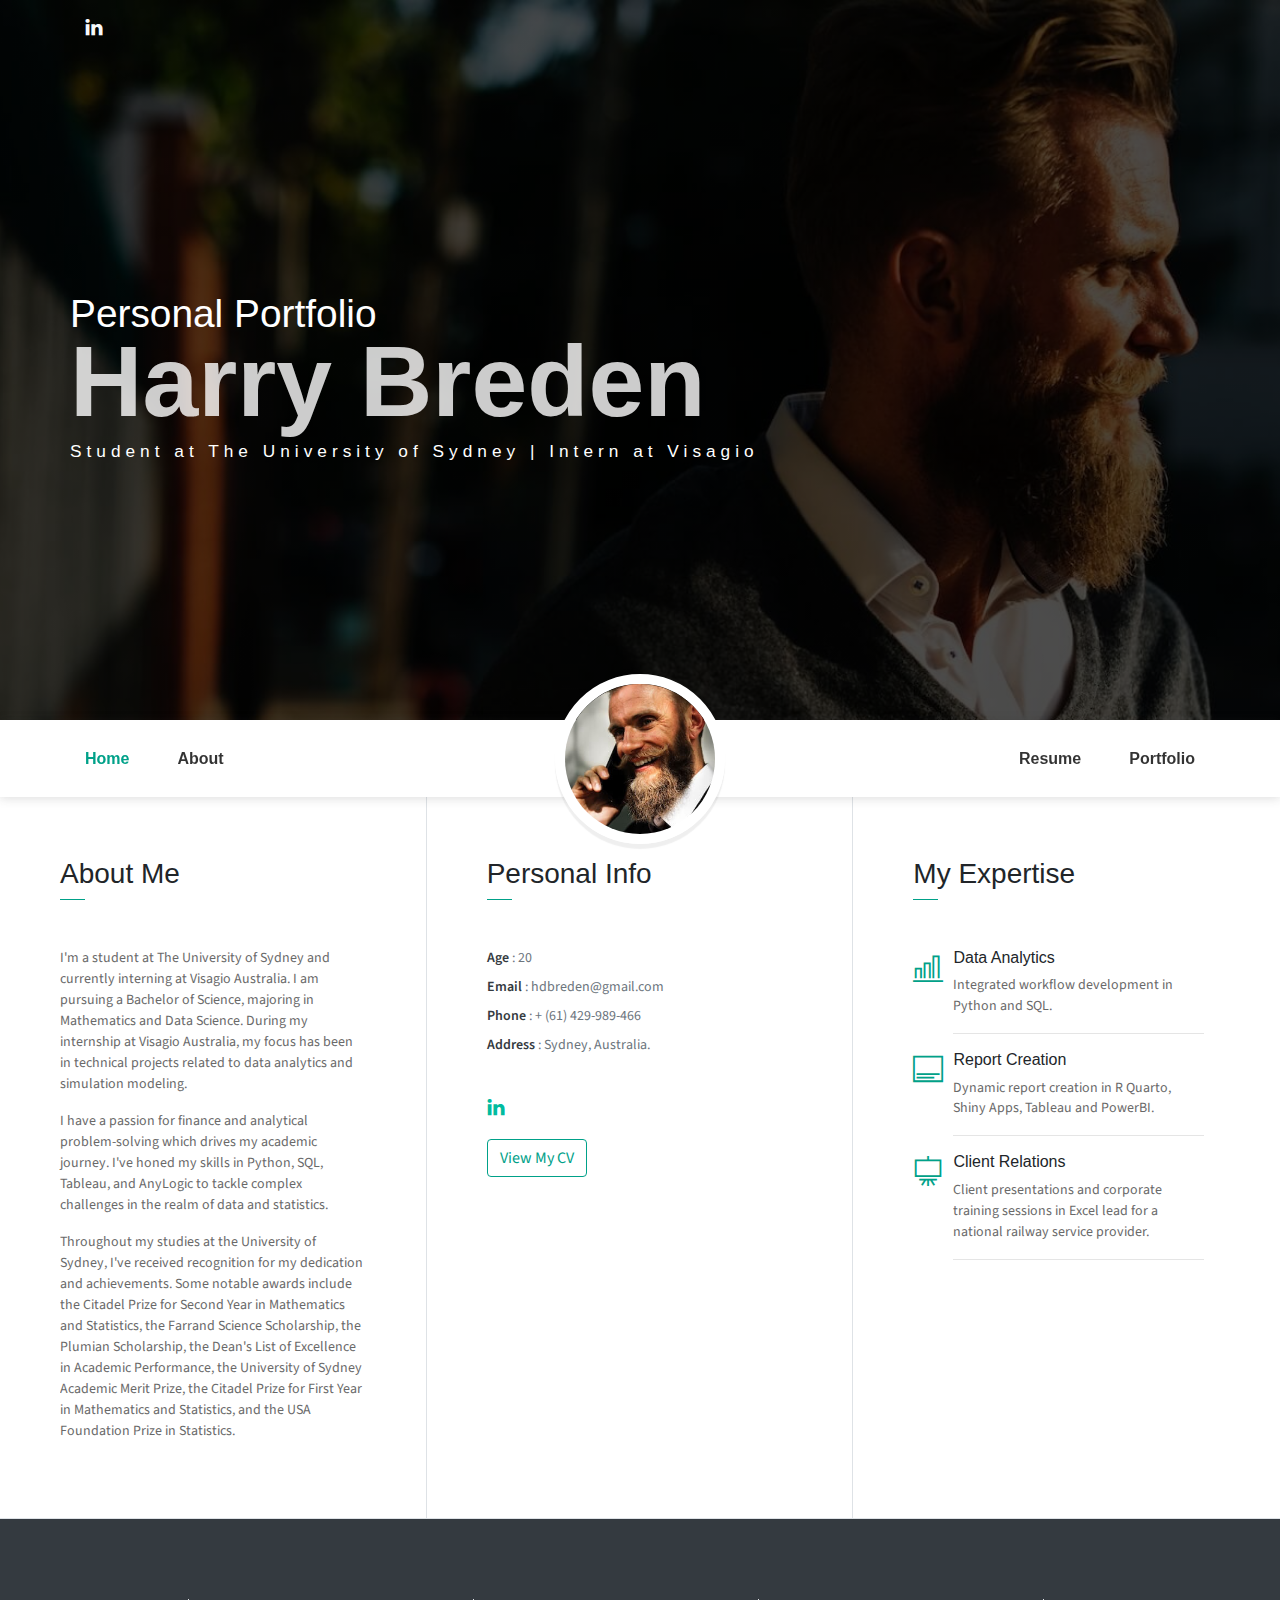
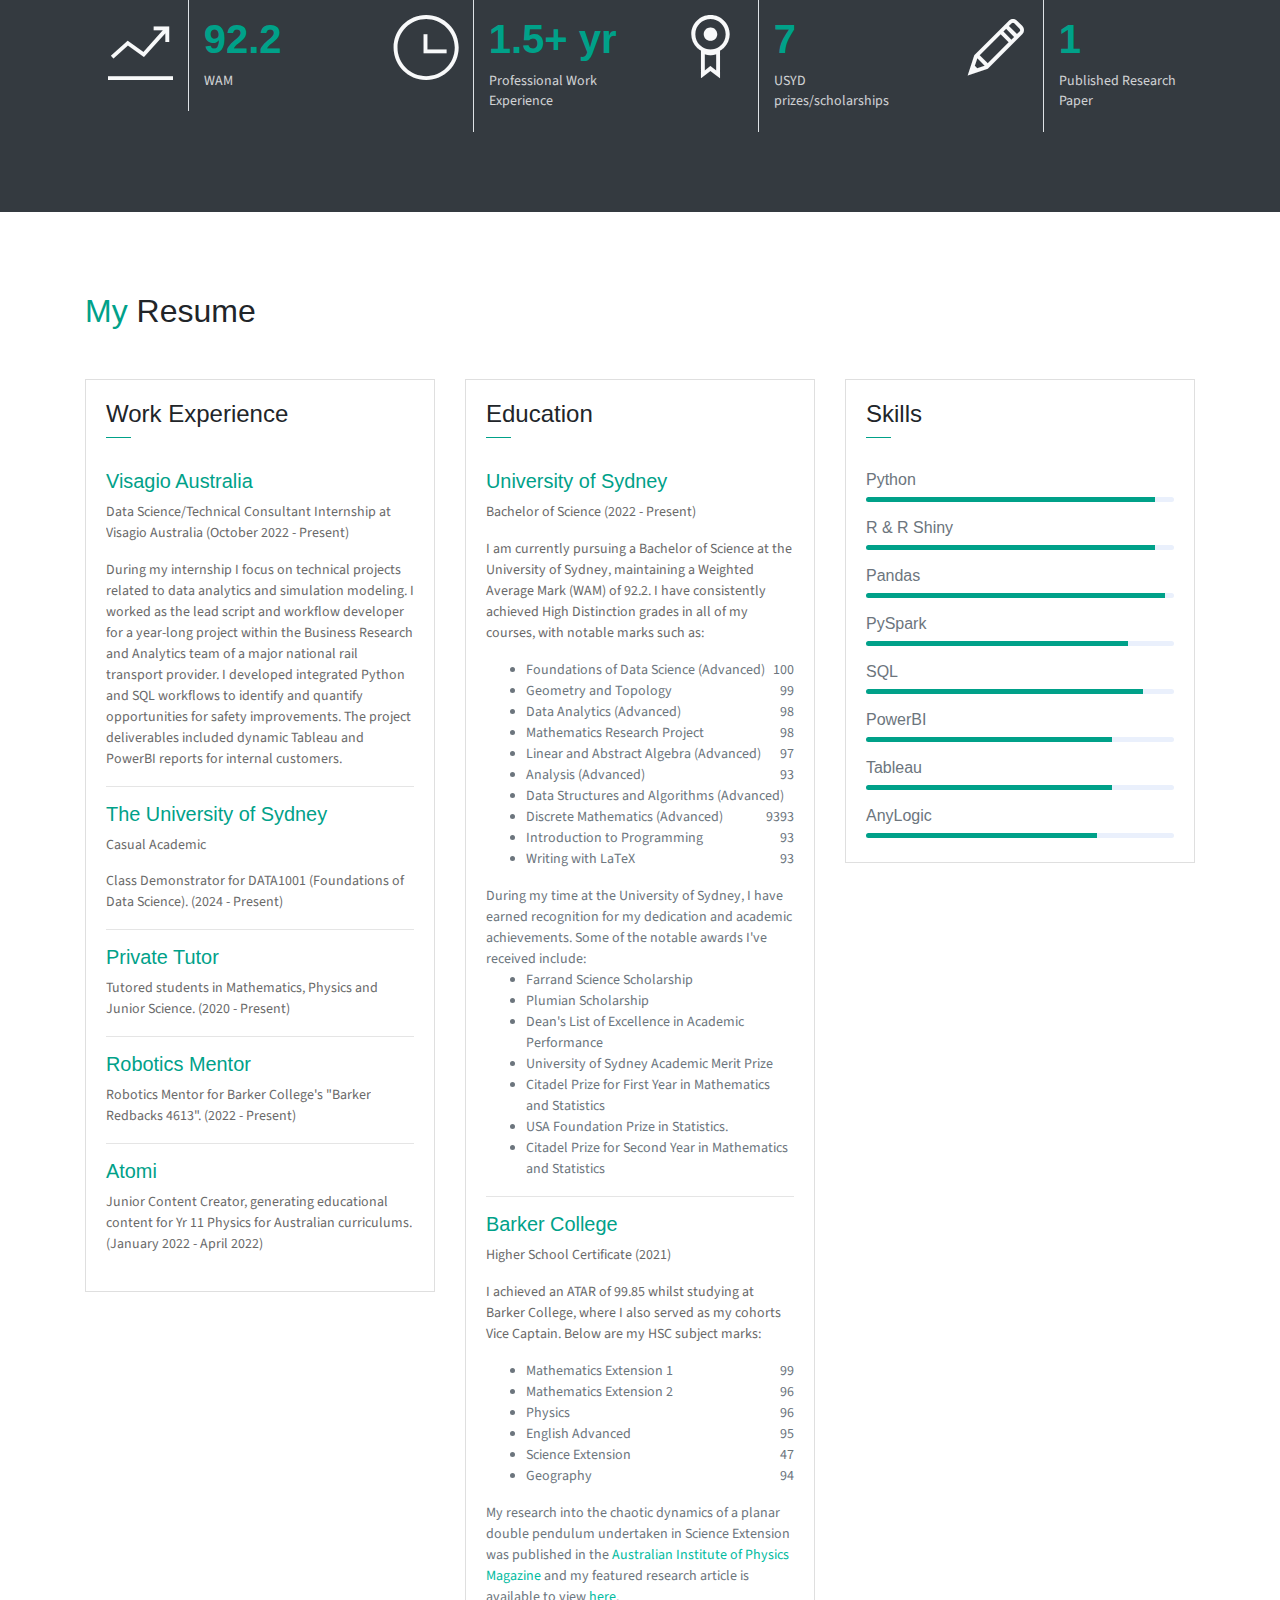
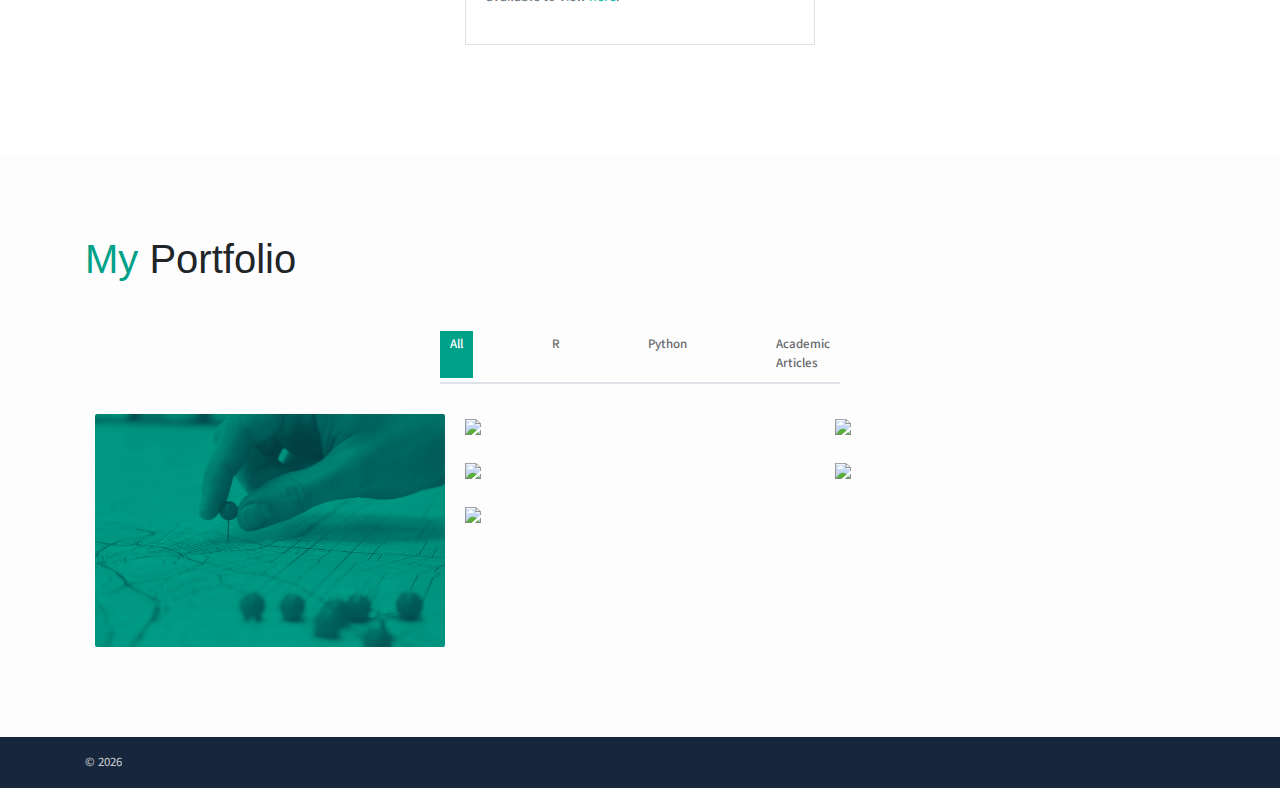
==== index.html @ edb66b2d "Update index.html with new academic and tutoring experience" ====
<!DOCTYPE html>
<html lang="en">
<head>
	<meta charset="utf-8">
    <meta name="viewport" content="width=device-width, initial-scale=1, shrink-to-fit=no">
    <title>Harry Breden Personal Portfolio</title>
    <!-- font icons -->
    <link rel="stylesheet" href="assets/vendors/themify-icons/css/themify-icons.css">
    <!-- Bootstrap + JohnDoe main styles -->
	<link rel="stylesheet" href="assets/css/johndoe.css">
    <link rel="icon" href="/assets/imgs/favicon.ico" type="image/x-icon">
</head>
<body data-spy="scroll" data-target=".navbar" data-offset="40" id="home">
    <header class="header">
        <div class="container">
            <ul class="social-icons pt-3">
                <li class="social-item"><a class="social-link text-light" href="https://www.linkedin.com/in/harry-breden/" target="_blank"><i class="ti-linkedin" aria-hidden="true"></i></a></li>
            </ul>  
            <div class="header-content">
                <h4 class="header-subtitle" >Personal Portfolio</h4>
                <h1 class="header-title">Harry Breden</h1>
                <h6 class="header-mono" >Student at The University of Sydney | Intern at Visagio</h6>
            </div>
        </div>
    </header>
    <nav class="navbar sticky-top navbar-expand-lg navbar-light bg-white" data-spy="affix" data-offset-top="510">
        <div class="container">
            <button class="navbar-toggler ml-auto" type="button" data-toggle="collapse" data-target="#navbarSupportedContent" aria-controls="navbarSupportedContent" aria-expanded="false" aria-label="Toggle navigation">
                <span class="navbar-toggler-icon"></span>
            </button>
            <div class="collapse mt-sm-20 navbar-collapse" id="navbarSupportedContent">
                <ul class="navbar-nav mr-auto">
                    <li class="nav-item">
                        <a href="#home" class="nav-link">Home</a>
                    </li>
                    <li class="nav-item">
                        <a href="#about" class="nav-link">About</a>
                    </li>
                </ul>
                <ul class="navbar-nav brand">
                    <img src="assets/imgs/avatar.jpg" alt="" class="brand-img">
                    <li class="brand-txt">
                        <h5 class="brand-title">Harry Breden</h5>
                        <div class="brand-subtitle">Student at The University of Sydney | Intern at Visagio</div>
                    </li>
                </ul>
                <ul class="navbar-nav ml-auto">
                    <li class="nav-item">
                        <a href="#resume" class="nav-link">Resume</a>
                    </li>
                    <li class="nav-item">
                        <a href="#portfolio" class="nav-link">Portfolio</a>
                    </li>
                </ul>
            </div>
        </div>
    </nav>
    <div class="container-fluid">
        <div id="about" class="row about-section">
            <div class="col-lg-4 about-card">
                <h3 class="font-weight-light">About Me</h3>
                <span class="line mb-5"></span>
                <p class="mt-20">
                    I'm a student at The University of Sydney and currently interning at Visagio Australia. I am pursuing a Bachelor of Science, majoring in Mathematics and Data Science. During my internship at Visagio Australia, my focus has been in technical projects related to data analytics and simulation modeling.
                </p>
                <p class="mt-20">
                    I have a passion for finance and analytical problem-solving which drives my academic journey. I've honed my skills in Python, SQL, Tableau, and AnyLogic to tackle complex challenges in the realm of data and statistics.
                </p>
                <p class="mt-20">
                    Throughout my studies at the University of Sydney, I've received recognition for my dedication and achievements. Some notable awards include the Citadel Prize for Second Year in Mathematics and Statistics, the Farrand Science Scholarship, the Plumian Scholarship, the Dean's List of Excellence in Academic Performance, the University of Sydney Academic Merit Prize, the Citadel Prize for First Year in Mathematics and Statistics, and the USA Foundation Prize in Statistics.
                </p>
            </div>
            <div class="col-lg-4 about-card">
                <h3 class="font-weight-light">Personal Info</h3>
                <span class="line mb-5"></span>
                <ul class="mt40 info list-unstyled">
                    <li><span>Age</span> : 20</li>
                    <li><span>Email</span> : hdbreden@gmail.com</li>
                    <li><span>Phone</span> : + (61) 429-989-466</li>
                    <li><span>Address</span> :  Sydney, Australia.</li>
                </ul>
                <ul class="social-icons pt-3">
                    <li class="social-item"><a class="social-link" href="https://www.linkedin.com/in/harry-breden/" target="_blank"><i class="ti-linkedin" aria-hidden="true"></i></a></li>
                </ul> 
                <a href="/assets/Harry%20Breden%20CV.pdf" target="_blank">
                    <button class="btn btn-outline-danger">
                      <i class="icon-down-circled2"></i> View My CV
                    </button>
                  </a>
            </div>
            <div class="col-lg-4 about-card">
                <h3 class="font-weight-light">My Expertise</h3>
                <span class="line mb-5"></span>
                <div class="row">
                    <div class="col-1 text-danger pt-1"><i class="ti-bar-chart icon-lg"></i></div>
                    <div class="col-10 ml-auto mr-3">
                        <h6>Data Analytics</h6>
                        <p class="subtitle">Integrated workflow development in Python and SQL.</p>
                        <hr>
                    </div>
                </div>
                <div class="row">
                    <div class="col-1 text-danger pt-1"><i class="ti-layout-media-overlay icon-lg"></i></div>
                    <div class="col-10 ml-auto mr-3">
                        <h6>Report Creation</h6>
                        <p class="subtitle">Dynamic report creation in R Quarto, Shiny Apps, Tableau and PowerBI.</p>
                        <hr>
                    </div>
                </div>
                <div class="row">
                    <div class="col-1 text-danger pt-1"><i class="ti-blackboard icon-lg"></i></div>
                    <div class="col-10 ml-auto mr-3">
                        <h6>Client Relations</h6>
                        <p class="subtitle">Client presentations and corporate training sessions in Excel lead for a national railway service provider.</p>
                        <hr>
                    </div>
                </div>
            </div>
        </div>
    </div>

    <section class="section bg-dark text-center">
        <div class="container">
            <div class="row text-center">
                <div class="col-md-6 col-lg-3">
                    <div class="row ">
                        <div class="col-5 text-right text-light border-right py-3">
                            <div class="m-auto"><i class="ti-stats-up icon-xl"></i></div>
                        </div>
                        <div class="col-7 text-left py-3">
                            <h1 class="text-danger font-weight-bold font40">92.2</h1>
                            <p class="text-light mb-1">WAM</p>
                        </div>
                    </div>
                </div>
                <div class="col-md-6 col-lg-3">
                    <div class="row">
                        <div class="col-5 text-right text-light border-right py-3">
                            <div class="m-auto"><i class="ti-time icon-xl"></i></div>
                        </div>
                        <div class="col-7 text-left py-3">
                            <h1 class="text-danger font-weight-bold font40">1.5+ yr</h1>
                            <p class="text-light mb-1">Professional Work Experience</p>
                        </div>
                    </div>
                </div>
                <div class="col-md-6 col-lg-3">
                    <div class="row">
                        <div class="col-5 text-right text-light border-right py-3">
                            <div class="m-auto"><i class="ti-medall-alt icon-xl"></i></div>
                        </div>
                        <div class="col-7 text-left py-3">
                            <h1 class="text-danger font-weight-bold font40">7</h1>
                            <p class="text-light mb-1">USYD prizes/scholarships</p>
                        </div>
                    </div>
                </div>
                <div class="col-md-6 col-lg-3">
                    <div class="row">
                        <div class="col-5 text-right text-light border-right py-3">
                            <div class="m-auto"><i class="ti-pencil icon-xl"></i></div>
                        </div>
                        <div class="col-7 text-left py-3">
                            <h1 class="text-danger font-weight-bold font40">1</h1>
                            <p class="text-light mb-1">Published Research Paper</p>
                        </div>
                    </div>
                </div>
            </div>
        </div>
    </section>

    <!--Resume Section-->
    <section class="section" id="resume">
        <div class="container">
            <h2 class="mb-5"><span class="text-danger">My</span> Resume</h2>
            <div class="row">
                <div class="col-md-6 col-lg-4">
                    <div class="card">
                       <div class="card-header">
                            <div class="mt-2">
                                <h4>Work Experience</h4>
                                <span class="line"></span>  
                            </div>
                        </div>
                        <div class="card-body">
                            <h6 class="title text-danger">Visagio Australia</h6>
                            <P>Data Science/Technical Consultant Internship at Visagio Australia (October 2022 - Present)</P>
                            <P class="subtitle"> During my internship I focus on technical projects related to data analytics and simulation modeling. 
                                I worked as the lead script and workflow developer for a year-long project within the Business Research and Analytics team of a major national rail transport provider. 
                                I developed integrated Python and SQL workflows to identify and quantify opportunities for safety improvements. 
                                The project deliverables included dynamic Tableau and PowerBI reports for internal customers.</P>
                            <hr>
                            <h6 class="title text-danger">The University of Sydney</h6>
                            <P>Casual Academic<P>
                            <P class="subtitle">Class Demonstrator for DATA1001 (Foundations of Data Science). (2024 - Present)</P>
                            <hr>
                            <h6 class="title text-danger">Private Tutor</h6>
                            <P>Tutored students in Mathematics, Physics and Junior Science. (2020 - Present)</P>
                            <hr>
                            <h6 class="title text-danger">Robotics Mentor</h6>
                            <P>Robotics Mentor for Barker College's "Barker Redbacks 4613". (2022 - Present)</P>
                            <hr>
                            <h6 class="title text-danger">Atomi</h6>
                            <P>Junior Content Creator, generating educational content for Yr 11 Physics for Australian curriculums. (January 2022 - April 2022)</P>
                        </div>
                    </div>
                </div>
                <div class="col-md-6 col-lg-4">
                    <div class="card">
                       <div class="card-header">
                            <div class="mt-2">
                                <h4>Education</h4>
                                <span class="line"></span>  
                            </div>
                        </div>
                        <div class="card-body">
                            <h6 class="title text-danger">University of Sydney</h6>
                            <P>Bachelor of Science (2022 - Present)</P>
                            <P class="subtitle">I am currently pursuing a Bachelor of Science at the University of Sydney, maintaining a Weighted Average Mark (WAM) of 92.2. 
                                I have consistently achieved High Distinction grades in all of my courses, with notable marks such as:
                                <ul>
                                    <li><span style="font-weight: bold;"></span> Foundations of Data Science (Advanced) <span style="float: right;">100</span></li>
                                    <li><span style="font-weight: bold;"></span> Geometry and Topology <span style="float: right;">99</span></li>
                                    <li><span style="font-weight: bold;"></span> Data Analytics (Advanced) <span style="float: right;">98</span></li>
                                    <li><span style="font-weight: bold;"></span> Mathematics Research Project <span style="float: right;">98</span></li>
                                    <li><span style="font-weight: bold;"></span> Linear and Abstract Algebra (Advanced) <span style="float: right;">97</span></li>
                                    <li><span style="font-weight: bold;"></span> Analysis (Advanced) <span style="float: right;">93</span></li>
                                    <li><span style="font-weight: bold;"></span> Data Structures and Algorithms (Advanced) <span style="float: right;">93</span></li>
                                    <li><span style="font-weight: bold;"></span> Discrete Mathematics (Advanced) <span style="float: right;">93</span></li>
                                    <li><span style="font-weight: bold;"></span> Introduction to Programming <span style="float: right;">93</span></li>
                                    <li><span style="font-weight: bold;"></span> Writing with LaTeX <span style="float: right;">93</span></li>
                                </ul>
                                During my time at the University of Sydney, I have earned recognition for my dedication and academic achievements. 
                                Some of the notable awards I've received include: 
                                <ul>
                                    <li>Farrand Science Scholarship</li>
                                    <li>Plumian Scholarship</li>
                                    <li>Dean's List of Excellence in Academic Performance</li>
                                    <li>University of Sydney Academic Merit Prize</li>
                                    <li>Citadel Prize for First Year in Mathematics and Statistics</li>
                                    <li>USA Foundation Prize in Statistics.</li>
                                    <li>Citadel Prize for Second Year in Mathematics and Statistics</li>
                                </ul>
                            </P>
                            <hr>
                            <h6 class="title text-danger">Barker College</h6>
                            <P>Higher School Certificate (2021)</P>
                            <P class="subtitle">I achieved an ATAR of 99.85 whilst studying at Barker College, where I also served as my cohorts Vice Captain. Below are my HSC subject marks:
                                <ul>
                                    <li><span style="font-weight: bold;"></span> Mathematics Extension 1 <span style="float: right;">99</span></li>
                                    <li><span style="font-weight: bold;"></span> Mathematics Extension 2 <span style="float: right;">96</span></li>
                                    <li><span style="font-weight: bold;"></span> Physics <span style="float: right;">96</span></li>
                                    <li><span style="font-weight: bold;"></span> English Advanced <span style="float: right;">95</span></li>
                                    <li><span style="font-weight: bold;"></span> Science Extension <span style="float: right;">47</span></li>
                                    <li><span style="font-weight: bold;"></span> Geography <span style="float: right;">94</span></li>
                                </ul>
                                My research into the chaotic dynamics of a planar double pendulum undertaken in Science Extension was published in the <a href="https://www.aip.org.au/page-18225">Australian Institute of Physics Magazine</a> and my featured research article is available to view <a href="/assets/academic/assignment-520468531.pdf" target="_blank">here</a>.</P>
                            </P>
                            
                        </div>
                    </div>
                </div>
                <div class="col-lg-4">
                    <div class="card">
                       <div class="card-header">
                            <div class="pull-left">
                                <h4 class="mt-2">Skills</h4>
                                <span class="line"></span>  
                            </div>
                        </div>
                        <div class="card-body pb-2">
                           <h6>Python</h6>
                            <div class="progress mb-3">
                                <div class="progress-bar bg-danger" role="progressbar" style="width: 94%" aria-valuenow="25" aria-valuemin="0" aria-valuemax="100"></div>
                            </div>
                           <h6>R & R Shiny</h6>
                            <div class="progress mb-3">
                                <div class="progress-bar bg-danger" role="progressbar" style="width: 94%" aria-valuenow="25" aria-valuemin="0" aria-valuemax="100"></div>
                            </div>
                            <h6>Pandas</h6>
                            <div class="progress mb-3">
                                <div class="progress-bar bg-danger" role="progressbar" style="width: 97%" aria-valuenow="25" aria-valuemin="0" aria-valuemax="100"></div>
                            </div>
                            <h6>PySpark</h6>
                            <div class="progress mb-3">
                                <div class="progress-bar bg-danger" role="progressbar" style="width: 85%" aria-valuenow="50" aria-valuemin="0" aria-valuemax="100"></div>
                            </div>
                            <h6>SQL</h6>
                            <div class="progress mb-3">
                                <div class="progress-bar bg-danger" role="progressbar" style="width: 90%" aria-valuenow="75" aria-valuemin="0" aria-valuemax="100"></div>
                            </div>
                            <h6>PowerBI</h6>
                            <div class="progress mb-3">
                                <div class="progress-bar bg-danger" role="progressbar" style="width: 80%" aria-valuenow="75" aria-valuemin="0" aria-valuemax="100"></div>
                            </div>
                            <h6>Tableau</h6>
                            <div class="progress mb-3">
                                <div class="progress-bar bg-danger" role="progressbar" style="width: 80%" aria-valuenow="75" aria-valuemin="0" aria-valuemax="100"></div>
                            </div>
                            <h6>AnyLogic</h6>
                            <div class="progress mb-3">
                                <div class="progress-bar bg-danger" role="progressbar" style="width: 75%" aria-valuenow="75" aria-valuemin="0" aria-valuemax="100"></div>
                            </div>
                        </div>
                    </div>
                </div>
            </div>
        </div>
    </section>

         <!-- Portfolio Section -->
         <section class="section bg-custom-gray" id="portfolio">
            <div class="container">
                <h1 class="mb-5"><span class="text-danger">My</span> Portfolio</h1>
                <div class="portfolio">
                    <div class="filters">
                        <a href="#" data-filter=".new" class="active">
                            All
                        </a>
                        <a href="#" data-filter=".r">
                            R
                        </a>
                        <a href="#" data-filter=".python">
                            Python
                        </a>
                        <a href="#" data-filter=".articles">
                            Academic Articles
                        </a>
                    </div>
                    <div class="portfolio-container">
                        <div class="col-md-6 col-lg-4 r new">
                            <div class="portfolio-item">
                                <img src="assets/imgs/survey.png" class="img-fluid">
                                <div class="content-holder">
                                    <a class="img-popup" href="assets/imgs/survey.png"></a>
                                    <div class="text-holder">
                                        <h6 class="title">R - Cohort Survey</h6>
                                        <p class="subtitle">A Statistical Investigation into the Geographic Characteristics of the DATA2X02 Cohort. Report and accompanying R Shiny App available on request.</p>
                                    </div>
                                </div> 
                            </div>                         
                        </div>
                        <div class="col-md-6 col-lg-4 python new">
                            <div class="portfolio-item">
                                <img src="assets/imgs/sa2.png" class="img-fluid">
                                <div class="content-holder">
                                    <a class="img-popup" href="assets/imgs/sa2.png"></a>
                                    <div class="text-holder">
                                        <h6 class="title">Python - Sydney's SA2s</h6>
                                        <p class="subtitle">Investigation into Sydney's liveability based on SA2 regions. Report and Data Workflow available on request.</p>
                                    </div>
                                </div>   
                            </div>             
                        </div>
                        <div class="col-md-6 col-lg-4 articles new">
                            <div class="portfolio-item">
                                <img src="assets/imgs/swd.png" class="img-fluid">
                                <div class="content-holder">
                                    <a class="img-popup" href="assets/imgs/boc.png"></a>
                                    <div class="text-holder">
                                        <h6 class="title">Academic Article - Crystallisation and Schur-Weyl Duality</h6>
                                        <p class="subtitle">Mathematical Research into the Cactus Group equivariance of the RSK correspondence, a new result. Looking to be published in <a href="https://alco.centre-mersenne.org/">Algebraic Combinatorics</a> and my <a href="/assets/academic/Crystallisation and Schur-Weyl Duality.pdf" target="_blank">submitted article</a> is available to view.</p>
                                    </div>
                                </div>
                            </div>                                                     
                        </div>
                        <div class="col-md-6 col-lg-4 r new">
                            <div class="portfolio-item">
                                <img src="assets/imgs/museum.png" class="img-fluid">
                                <div class="content-holder">
                                    <a class="img-popup" href="assets/imgs/museum.png"></a>
                                    <div class="text-holder">
                                        <h6 class="title">R - Macleay Collection</h6>
                                        <p class="subtitle">Geographic and Distance Distribution of Specimens in the Macleay Collection. Report available on request.</p>
                                    </div>
                                </div> 
                            </div>                         
                        </div>
                        <div class="col-md-6 col-lg-4 r new">
                            <div class="portfolio-item">
                                <img src="assets/imgs/vaccine.png" class="img-fluid">                         
                                <div class="content-holder">
                                    <a class="img-popup" href="assets/imgs/vaccine.png"></a>
                                    <div class="text-holder">
                                        <h6 class="title">R - Meningococcal Vaccines</h6>
                                        <p class="subtitle">Implementation of Vaccines Against Invasive Meningococcal Disease (IMD) within the National Immunisation Program (NIP). Report available on request.</p>
                                    </div>
                                </div>    
                            </div>              
                        </div> 
                        <div class="col-md-6 col-lg-4 articles new">
                            <div class="portfolio-item">
                                <img src="assets/imgs/boc.png" class="img-fluid">
                                <div class="content-holder">
                                    <a class="img-popup" href="assets/imgs/boc.png"></a>
                                    <div class="text-holder">
                                        <h6 class="title">Academic Article - The Boundary of Chaos</h6>
                                        <p class="subtitle">An Investigation into the Length Ratio Dependent Chaotic Dynamics of a Planar Double Pendulum. Published in the <a href="https://www.aip.org.au/page-18225">Australian Institute of Physics Magazine</a> and my <a href="/assets/academic/assignment-520468531.pdf" target="_blank">featured research article</a> is available to view.</p>
                                    </div>
                                </div>
                            </div>                                                     
                        </div>
                    </div> 
                </div>  
            </div>            
        </section>
        <!-- End of portfolio section -->


    <footer class="footer py-3">
        <div class="container">
            <p class="small mb-0 text-light">
                &copy; <script>document.write(new Date().getFullYear())</script> </span></a> 
            </p>
        </div>
    </footer>

	<!-- core  -->
    <script src="assets/vendors/jquery/jquery-3.4.1.js"></script>
    <script src="assets/vendors/bootstrap/bootstrap.bundle.js"></script>

    <!-- bootstrap 3 affix -->
    <script src="assets/vendors/bootstrap/bootstrap.affix.js"></script>

    <!-- Isotope  -->
    <script src="assets/vendors/isotope/isotope.pkgd.js"></script>
    
    <!-- Google mpas -->
    <script async defer src="https://maps.googleapis.com/maps/api/js?key=AIzaSyCtme10pzgKSPeJVJrG1O3tjR6lk98o4w8&callback=initMap"></script>

    <!-- JohnDoe js -->
    <script src="assets/js/johndoe.js"></script>

</body>
</html>
---- assets/vendors/themify-icons/css/themify-icons.css ----
@font-face {
	font-family: 'themify';
	src:url("../fonts/themify.eot?-fvbane");
	src:url("../fonts/themify.eot?#iefix-fvbane") format("embedded-opentype"),
		url("../fonts/themify.woff?-fvbane") format("woff"),
		url("../fonts/themify.ttf?-fvbane") format("truetype"),
		url("../fonts/themify.svg?-fvbane#themify") format("svg");
	font-weight: normal;
	font-style: normal;
}

[class^="ti-"], [class*=" ti-"] {
	font-family: 'themify';
	speak: none;
	font-style: normal;
	font-weight: normal;
	font-variant: normal;
	text-transform: none;
	line-height: 1;

	/* Better Font Rendering =========== */
	-webkit-font-smoothing: antialiased;
	-moz-osx-font-smoothing: grayscale;
}

.ti-wand:before {
	content: "\e600";
}
.ti-volume:before {
	content: "\e601";
}
.ti-user:before {
	content: "\e602";
}
.ti-unlock:before {
	content: "\e603";
}
.ti-unlink:before {
	content: "\e604";
}
.ti-trash:before {
	content: "\e605";
}
.ti-thought:before {
	content: "\e606";
}
.ti-target:before {
	content: "\e607";
}
.ti-tag:before {
	content: "\e608";
}
.ti-tablet:before {
	content: "\e609";
}
.ti-star:before {
	content: "\e60a";
}
.ti-spray:before {
	content: "\e60b";
}
.ti-signal:before {
	content: "\e60c";
}
.ti-shopping-cart:before {
	content: "\e60d";
}
.ti-shopping-cart-full:before {
	content: "\e60e";
}
.ti-settings:before {
	content: "\e60f";
}
.ti-search:before {
	content: "\e610";
}
.ti-zoom-in:before {
	content: "\e611";
}
.ti-zoom-out:before {
	content: "\e612";
}
.ti-cut:before {
	content: "\e613";
}
.ti-ruler:before {
	content: "\e614";
}
.ti-ruler-pencil:before {
	content: "\e615";
}
.ti-ruler-alt:before {
	content: "\e616";
}
.ti-bookmark:before {
	content: "\e617";
}
.ti-bookmark-alt:before {
	content: "\e618";
}
.ti-reload:before {
	content: "\e619";
}
.ti-plus:before {
	content: "\e61a";
}
.ti-pin:before {
	content: "\e61b";
}
.ti-pencil:before {
	content: "\e61c";
}
.ti-pencil-alt:before {
	content: "\e61d";
}
.ti-paint-roller:before {
	content: "\e61e";
}
.ti-paint-bucket:before {
	content: "\e61f";
}
.ti-na:before {
	content: "\e620";
}
.ti-mobile:before {
	content: "\e621";
}
.ti-minus:before {
	content: "\e622";
}
.ti-medall:before {
	content: "\e623";
}
.ti-medall-alt:before {
	content: "\e624";
}
.ti-marker:before {
	content: "\e625";
}
.ti-marker-alt:before {
	content: "\e626";
}
.ti-arrow-up:before {
	content: "\e627";
}
.ti-arrow-right:before {
	content: "\e628";
}
.ti-arrow-left:before {
	content: "\e629";
}
.ti-arrow-down:before {
	content: "\e62a";
}
.ti-lock:before {
	content: "\e62b";
}
.ti-location-arrow:before {
	content: "\e62c";
}
.ti-link:before {
	content: "\e62d";
}
.ti-layout:before {
	content: "\e62e";
}
.ti-layers:before {
	content: "\e62f";
}
.ti-layers-alt:before {
	content: "\e630";
}
.ti-key:before {
	content: "\e631";
}
.ti-import:before {
	content: "\e632";
}
.ti-image:before {
	content: "\e633";
}
.ti-heart:before {
	content: "\e634";
}
.ti-heart-broken:before {
	content: "\e635";
}
.ti-hand-stop:before {
	content: "\e636";
}
.ti-hand-open:before {
	content: "\e637";
}
.ti-hand-drag:before {
	content: "\e638";
}
.ti-folder:before {
	content: "\e639";
}
.ti-flag:before {
	content: "\e63a";
}
.ti-flag-alt:before {
	content: "\e63b";
}
.ti-flag-alt-2:before {
	content: "\e63c";
}
.ti-eye:before {
	content: "\e63d";
}
.ti-export:before {
	content: "\e63e";
}
.ti-exchange-vertical:before {
	content: "\e63f";
}
.ti-desktop:before {
	content: "\e640";
}
.ti-cup:before {
	content: "\e641";
}
.ti-crown:before {
	content: "\e642";
}
.ti-comments:before {
	content: "\e643";
}
.ti-comment:before {
	content: "\e644";
}
.ti-comment-alt:before {
	content: "\e645";
}
.ti-close:before {
	content: "\e646";
}
.ti-clip:before {
	content: "\e647";
}
.ti-angle-up:before {
	content: "\e648";
}
.ti-angle-right:before {
	content: "\e649";
}
.ti-angle-left:before {
	content: "\e64a";
}
.ti-angle-down:before {
	content: "\e64b";
}
.ti-check:before {
	content: "\e64c";
}
.ti-check-box:before {
	content: "\e64d";
}
.ti-camera:before {
	content: "\e64e";
}
.ti-announcement:before {
	content: "\e64f";
}
.ti-brush:before {
	content: "\e650";
}
.ti-briefcase:before {
	content: "\e651";
}
.ti-bolt:before {
	content: "\e652";
}
.ti-bolt-alt:before {
	content: "\e653";
}
.ti-blackboard:before {
	content: "\e654";
}
.ti-bag:before {
	content: "\e655";
}
.ti-move:before {
	content: "\e656";
}
.ti-arrows-vertical:before {
	content: "\e657";
}
.ti-arrows-horizontal:before {
	content: "\e658";
}
.ti-fullscreen:before {
	content: "\e659";
}
.ti-arrow-top-right:before {
	content: "\e65a";
}
.ti-arrow-top-left:before {
	content: "\e65b";
}
.ti-arrow-circle-up:before {
	content: "\e65c";
}
.ti-arrow-circle-right:before {
	content: "\e65d";
}
.ti-arrow-circle-left:before {
	content: "\e65e";
}
.ti-arrow-circle-down:before {
	content: "\e65f";
}
.ti-angle-double-up:before {
	content: "\e660";
}
.ti-angle-double-right:before {
	content: "\e661";
}
.ti-angle-double-left:before {
	content: "\e662";
}
.ti-angle-double-down:before {
	content: "\e663";
}
.ti-zip:before {
	content: "\e664";
}
.ti-world:before {
	content: "\e665";
}
.ti-wheelchair:before {
	content: "\e666";
}
.ti-view-list:before {
	content: "\e667";
}
.ti-view-list-alt:before {
	content: "\e668";
}
.ti-view-grid:before {
	content: "\e669";
}
.ti-uppercase:before {
	content: "\e66a";
}
.ti-upload:before {
	content: "\e66b";
}
.ti-underline:before {
	content: "\e66c";
}
.ti-truck:before {
	content: "\e66d";
}
.ti-timer:before {
	content: "\e66e";
}
.ti-ticket:before {
	content: "\e66f";
}
.ti-thumb-up:before {
	content: "\e670";
}
.ti-thumb-down:before {
	content: "\e671";
}
.ti-text:before {
	content: "\e672";
}
.ti-stats-up:before {
	content: "\e673";
}
.ti-stats-down:before {
	content: "\e674";
}
.ti-split-v:before {
	content: "\e675";
}
.ti-split-h:before {
	content: "\e676";
}
.ti-smallcap:before {
	content: "\e677";
}
.ti-shine:before {
	content: "\e678";
}
.ti-shift-right:before {
	content: "\e679";
}
.ti-shift-left:before {
	content: "\e67a";
}
.ti-shield:before {
	content: "\e67b";
}
.ti-notepad:before {
	content: "\e67c";
}
.ti-server:before {
	content: "\e67d";
}
.ti-quote-right:before {
	content: "\e67e";
}
.ti-quote-left:before {
	content: "\e67f";
}
.ti-pulse:before {
	content: "\e680";
}
.ti-printer:before {
	content: "\e681";
}
.ti-power-off:before {
	content: "\e682";
}
.ti-plug:before {
	content: "\e683";
}
.ti-pie-chart:before {
	content: "\e684";
}
.ti-paragraph:before {
	content: "\e685";
}
.ti-panel:before {
	content: "\e686";
}
.ti-package:before {
	content: "\e687";
}
.ti-music:before {
	content: "\e688";
}
.ti-music-alt:before {
	content: "\e689";
}
.ti-mouse:before {
	content: "\e68a";
}
.ti-mouse-alt:before {
	content: "\e68b";
}
.ti-money:before {
	content: "\e68c";
}
.ti-microphone:before {
	content: "\e68d";
}
.ti-menu:before {
	content: "\e68e";
}
.ti-menu-alt:before {
	content: "\e68f";
}
.ti-map:before {
	content: "\e690";
}
.ti-map-alt:before {
	content: "\e691";
}
.ti-loop:before {
	content: "\e692";
}
.ti-location-pin:before {
	content: "\e693";
}
.ti-list:before {
	content: "\e694";
}
.ti-light-bulb:before {
	content: "\e695";
}
.ti-Italic:before {
	content: "\e696";
}
.ti-info:before {
	content: "\e697";
}
.ti-infinite:before {
	content: "\e698";
}
.ti-id-badge:before {
	content: "\e699";
}
.ti-hummer:before {
	content: "\e69a";
}
.ti-home:before {
	content: "\e69b";
}
.ti-help:before {
	content: "\e69c";
}
.ti-headphone:before {
	content: "\e69d";
}
.ti-harddrives:before {
	content: "\e69e";
}
.ti-harddrive:before {
	content: "\e69f";
}
.ti-gift:before {
	content: "\e6a0";
}
.ti-game:before {
	content: "\e6a1";
}
.ti-filter:before {
	content: "\e6a2";
}
.ti-files:before {
	content: "\e6a3";
}
.ti-file:before {
	content: "\e6a4";
}
.ti-eraser:before {
	content: "\e6a5";
}
.ti-envelope:before {
	content: "\e6a6";
}
.ti-download:before {
	content: "\e6a7";
}
.ti-direction:before {
	content: "\e6a8";
}
.ti-direction-alt:before {
	content: "\e6a9";
}
.ti-dashboard:before {
	content: "\e6aa";
}
.ti-control-stop:before {
	content: "\e6ab";
}
.ti-control-shuffle:before {
	content: "\e6ac";
}
.ti-control-play:before {
	content: "\e6ad";
}
.ti-control-pause:before {
	content: "\e6ae";
}
.ti-control-forward:before {
	content: "\e6af";
}
.ti-control-backward:before {
	content: "\e6b0";
}
.ti-cloud:before {
	content: "\e6b1";
}
.ti-cloud-up:before {
	content: "\e6b2";
}
.ti-cloud-down:before {
	content: "\e6b3";
}
.ti-clipboard:before {
	content: "\e6b4";
}
.ti-car:before {
	content: "\e6b5";
}
.ti-calendar:before {
	content: "\e6b6";
}
.ti-book:before {
	content: "\e6b7";
}
.ti-bell:before {
	content: "\e6b8";
}
.ti-basketball:before {
	content: "\e6b9";
}
.ti-bar-chart:before {
	content: "\e6ba";
}
.ti-bar-chart-alt:before {
	content: "\e6bb";
}
.ti-back-right:before {
	content: "\e6bc";
}
.ti-back-left:before {
	content: "\e6bd";
}
.ti-arrows-corner:before {
	content: "\e6be";
}
.ti-archive:before {
	content: "\e6bf";
}
.ti-anchor:before {
	content: "\e6c0";
}
.ti-align-right:before {
	content: "\e6c1";
}
.ti-align-left:before {
	content: "\e6c2";
}
.ti-align-justify:before {
	content: "\e6c3";
}
.ti-align-center:before {
	content: "\e6c4";
}
.ti-alert:before {
	content: "\e6c5";
}
.ti-alarm-clock:before {
	content: "\e6c6";
}
.ti-agenda:before {
	content: "\e6c7";
}
.ti-write:before {
	content: "\e6c8";
}
.ti-window:before {
	content: "\e6c9";
}
.ti-widgetized:before {
	content: "\e6ca";
}
.ti-widget:before {
	content: "\e6cb";
}
.ti-widget-alt:before {
	content: "\e6cc";
}
.ti-wallet:before {
	content: "\e6cd";
}
.ti-video-clapper:before {
	content: "\e6ce";
}
.ti-video-camera:before {
	content: "\e6cf";
}
.ti-vector:before {
	content: "\e6d0";
}
.ti-themify-logo:before {
	content: "\e6d1";
}
.ti-themify-favicon:before {
	content: "\e6d2";
}
.ti-themify-favicon-alt:before {
	content: "\e6d3";
}
.ti-support:before {
	content: "\e6d4";
}
.ti-stamp:before {
	content: "\e6d5";
}
.ti-split-v-alt:before {
	content: "\e6d6";
}
.ti-slice:before {
	content: "\e6d7";
}
.ti-shortcode:before {
	content: "\e6d8";
}
.ti-shift-right-alt:before {
	content: "\e6d9";
}
.ti-shift-left-alt:before {
	content: "\e6da";
}
.ti-ruler-alt-2:before {
	content: "\e6db";
}
.ti-receipt:before {
	content: "\e6dc";
}
.ti-pin2:before {
	content: "\e6dd";
}
.ti-pin-alt:before {
	content: "\e6de";
}
.ti-pencil-alt2:before {
	content: "\e6df";
}
.ti-palette:before {
	content: "\e6e0";
}
.ti-more:before {
	content: "\e6e1";
}
.ti-more-alt:before {
	content: "\e6e2";
}
.ti-microphone-alt:before {
	content: "\e6e3";
}
.ti-magnet:before {
	content: "\e6e4";
}
.ti-line-double:before {
	content: "\e6e5";
}
.ti-line-dotted:before {
	content: "\e6e6";
}
.ti-line-dashed:before {
	content: "\e6e7";
}
.ti-layout-width-full:before {
	content: "\e6e8";
}
.ti-layout-width-default:before {
	content: "\e6e9";
}
.ti-layout-width-default-alt:before {
	content: "\e6ea";
}
.ti-layout-tab:before {
	content: "\e6eb";
}
.ti-layout-tab-window:before {
	content: "\e6ec";
}
.ti-layout-tab-v:before {
	content: "\e6ed";
}
.ti-layout-tab-min:before {
	content: "\e6ee";
}
.ti-layout-slider:before {
	content: "\e6ef";
}
.ti-layout-slider-alt:before {
	content: "\e6f0";
}
.ti-layout-sidebar-right:before {
	content: "\e6f1";
}
.ti-layout-sidebar-none:before {
	content: "\e6f2";
}
.ti-layout-sidebar-left:before {
	content: "\e6f3";
}
.ti-layout-placeholder:before {
	content: "\e6f4";
}
.ti-layout-menu:before {
	content: "\e6f5";
}
.ti-layout-menu-v:before {
	content: "\e6f6";
}
.ti-layout-menu-separated:before {
	content: "\e6f7";
}
.ti-layout-menu-full:before {
	content: "\e6f8";
}
.ti-layout-media-right-alt:before {
	content: "\e6f9";
}
.ti-layout-media-right:before {
	content: "\e6fa";
}
.ti-layout-media-overlay:before {
	content: "\e6fb";
}
.ti-layout-media-overlay-alt:before {
	content: "\e6fc";
}
.ti-layout-media-overlay-alt-2:before {
	content: "\e6fd";
}
.ti-layout-media-left-alt:before {
	content: "\e6fe";
}
.ti-layout-media-left:before {
	content: "\e6ff";
}
.ti-layout-media-center-alt:before {
	content: "\e700";
}
.ti-layout-media-center:before {
	content: "\e701";
}
.ti-layout-list-thumb:before {
	content: "\e702";
}
.ti-layout-list-thumb-alt:before {
	content: "\e703";
}
.ti-layout-list-post:before {
	content: "\e704";
}
.ti-layout-list-large-image:before {
	content: "\e705";
}
.ti-layout-line-solid:before {
	content: "\e706";
}
.ti-layout-grid4:before {
	content: "\e707";
}
.ti-layout-grid3:before {
	content: "\e708";
}
.ti-layout-grid2:before {
	content: "\e709";
}
.ti-layout-grid2-thumb:before {
	content: "\e70a";
}
.ti-layout-cta-right:before {
	content: "\e70b";
}
.ti-layout-cta-left:before {
	content: "\e70c";
}
.ti-layout-cta-center:before {
	content: "\e70d";
}
.ti-layout-cta-btn-right:before {
	content: "\e70e";
}
.ti-layout-cta-btn-left:before {
	content: "\e70f";
}
.ti-layout-column4:before {
	content: "\e710";
}
.ti-layout-column3:before {
	content: "\e711";
}
.ti-layout-column2:before {
	content: "\e712";
}
.ti-layout-accordion-separated:before {
	content: "\e713";
}
.ti-layout-accordion-merged:before {
	content: "\e714";
}
.ti-layout-accordion-list:before {
	content: "\e715";
}
.ti-ink-pen:before {
	content: "\e716";
}
.ti-info-alt:before {
	content: "\e717";
}
.ti-help-alt:before {
	content: "\e718";
}
.ti-headphone-alt:before {
	content: "\e719";
}
.ti-hand-point-up:before {
	content: "\e71a";
}
.ti-hand-point-right:before {
	content: "\e71b";
}
.ti-hand-point-left:before {
	content: "\e71c";
}
.ti-hand-point-down:before {
	content: "\e71d";
}
.ti-gallery:before {
	content: "\e71e";
}
.ti-face-smile:before {
	content: "\e71f";
}
.ti-face-sad:before {
	content: "\e720";
}
.ti-credit-card:before {
	content: "\e721";
}
.ti-control-skip-forward:before {
	content: "\e722";
}
.ti-control-skip-backward:before {
	content: "\e723";
}
.ti-control-record:before {
	content: "\e724";
}
.ti-control-eject:before {
	content: "\e725";
}
.ti-comments-smiley:before {
	content: "\e726";
}
.ti-brush-alt:before {
	content: "\e727";
}
.ti-youtube:before {
	content: "\e728";
}
.ti-vimeo:before {
	content: "\e729";
}
.ti-twitter:before {
	content: "\e72a";
}
.ti-time:before {
	content: "\e72b";
}
.ti-tumblr:before {
	content: "\e72c";
}
.ti-skype:before {
	content: "\e72d";
}
.ti-share:before {
	content: "\e72e";
}
.ti-share-alt:before {
	content: "\e72f";
}
.ti-rocket:before {
	content: "\e730";
}
.ti-pinterest:before {
	content: "\e731";
}
.ti-new-window:before {
	content: "\e732";
}
.ti-microsoft:before {
	content: "\e733";
}
.ti-list-ol:before {
	content: "\e734";
}
.ti-linkedin:before {
	content: "\e735";
}
.ti-layout-sidebar-2:before {
	content: "\e736";
}
.ti-layout-grid4-alt:before {
	content: "\e737";
}
.ti-layout-grid3-alt:before {
	content: "\e738";
}
.ti-layout-grid2-alt:before {
	content: "\e739";
}
.ti-layout-column4-alt:before {
	content: "\e73a";
}
.ti-layout-column3-alt:before {
	content: "\e73b";
}
.ti-layout-column2-alt:before {
	content: "\e73c";
}
.ti-instagram:before {
	content: "\e73d";
}
.ti-google:before {
	content: "\e73e";
}
.ti-github:before {
	content: "\e73f";
}
.ti-flickr:before {
	content: "\e740";
}
.ti-facebook:before {
	content: "\e741";
}
.ti-dropbox:before {
	content: "\e742";
}
.ti-dribbble:before {
	content: "\e743";
}
.ti-apple:before {
	content: "\e744";
}
.ti-android:before {
	content: "\e745";
}
.ti-save:before {
	content: "\e746";
}
.ti-save-alt:before {
	content: "\e747";
}
.ti-yahoo:before {
	content: "\e748";
}
.ti-wordpress:before {
	content: "\e749";
}
.ti-vimeo-alt:before {
	content: "\e74a";
}
.ti-twitter-alt:before {
	content: "\e74b";
}
.ti-tumblr-alt:before {
	content: "\e74c";
}
.ti-trello:before {
	content: "\e74d";
}
.ti-stack-overflow:before {
	content: "\e74e";
}
.ti-soundcloud:before {
	content: "\e74f";
}
.ti-sharethis:before {
	content: "\e750";
}
.ti-sharethis-alt:before {
	content: "\e751";
}
.ti-reddit:before {
	content: "\e752";
}
.ti-pinterest-alt:before {
	content: "\e753";
}
.ti-microsoft-alt:before {
	content: "\e754";
}
.ti-linux:before {
	content: "\e755";
}
.ti-jsfiddle:before {
	content: "\e756";
}
.ti-joomla:before {
	content: "\e757";
}
.ti-html5:before {
	content: "\e758";
}
.ti-flickr-alt:before {
	content: "\e759";
}
.ti-email:before {
	content: "\e75a";
}
.ti-drupal:before {
	content: "\e75b";
}
.ti-dropbox-alt:before {
	content: "\e75c";
}
.ti-css3:before {
	content: "\e75d";
}
.ti-rss:before {
	content: "\e75e";
}
.ti-rss-alt:before {
	content: "\e75f";
}
---- assets/css/johndoe.css ----
@charset "UTF-8";
/*!
=========================================================
* JohnDoe Landing page
=========================================================

* Copyright: 2019 DevCRUD (https://devcrud.com)
* Licensed: (https://devcrud.com/licenses)
* Coded by www.devcrud.com

=========================================================

* The above copyright notice and this permission notice shall be included in all copies or substantial portions of the Software.
*/
@import url("https://fonts.googleapis.com/css?family=Source+Sans+Pro:200,200i,300,300i,400,400i,600,600i,700,700i,900,900i&display=swap");
:root {
  --blue: #79A9F5;
  --indigo: #C45F90;
  --purple: #A16AE8;
  --pink: #FC8BC0;
  --red: #00a189;
  --orange: #FF8882;
  --yellow: #FAD02C;
  --green: #A3C14A;
  --teal: #20c997;
  --cyan: #47D8E0;
  --white: #fff;
  --gray: #6c757d;
  --gray-dark: #343a40;
  --primary: #00A189;
  --secondary: #6c757d;
  --success: #A3C14A;
  --info: #47D8E0;
  --warning: #03b79c;
  --danger: #038571;
  --light: #f8f9fa;
  --dark: #343a40;
  --breakpoint-xs: 0;
  --breakpoint-sm: 576px;
  --breakpoint-md: 768px;
  --breakpoint-lg: 992px;
  --breakpoint-xl: 1200px;
  --font-family-sans-serif: "Source Sans Pro", sans-serif;
  --font-family-monospace: SFMono-Regular, Menlo, Monaco, Consolas, "Liberation Mono", "Courier New", monospace;
}

*,
*::before,
*::after {
  box-sizing: border-box;
}

html {
  font-family: sans-serif;
  line-height: 1.15;
  -webkit-text-size-adjust: 100%;
  -webkit-tap-highlight-color: rgba(0, 0, 0, 0);
}

article, aside, figcaption, figure, footer, header, hgroup, main, nav, section {
  display: block;
}

body {
  margin: 0;
  font-family: "Source Sans Pro", sans-serif;
  font-size: 1rem;
  font-weight: 400;
  line-height: 1.5;
  color: #212529;
  text-align: left;
  background-color: #fff;
}

[tabindex="-1"]:focus {
  outline: 0 !important;
}

hr {
  box-sizing: content-box;
  height: 0;
  overflow: visible;
}

h1, h2, h3, h4, h5, h6 {
  margin-top: 0;
  margin-bottom: 0.5rem;
}

p {
  margin-top: 0;
  margin-bottom: 1rem;
}

abbr[title],
abbr[data-original-title] {
  text-decoration: underline;
  -webkit-text-decoration: underline dotted;
          text-decoration: underline dotted;
  cursor: help;
  border-bottom: 0;
  -webkit-text-decoration-skip-ink: none;
          text-decoration-skip-ink: none;
}

address {
  margin-bottom: 1rem;
  font-style: normal;
  line-height: inherit;
}

ol,
ul,
dl {
  margin-top: 0;
  margin-bottom: 1rem;
}

ol ol,
ul ul,
ol ul,
ul ol {
  margin-bottom: 0;
}

dt {
  font-weight: 700;
}

dd {
  margin-bottom: .5rem;
  margin-left: 0;
}

blockquote {
  margin: 0 0 1rem;
}

b,
strong {
  font-weight: bolder;
}

small {
  font-size: 80%;
}

sub,
sup {
  position: relative;
  font-size: 75%;
  line-height: 0;
  vertical-align: baseline;
}

sub {
  bottom: -.25em;
}

sup {
  top: -.5em;
}

a {
  color: #01bb9f;
  text-decoration: none;
  background-color: transparent;
}

a:hover {
  color: #008b76;
  text-decoration: none;
}

a:not([href]):not([tabindex]) {
  color: inherit;
  text-decoration: none;
}

a:not([href]):not([tabindex]):hover, a:not([href]):not([tabindex]):focus {
  color: inherit;
  text-decoration: none;
}

a:not([href]):not([tabindex]):focus {
  outline: 0;
}

pre,
code,
kbd,
samp {
  font-family: SFMono-Regular, Menlo, Monaco, Consolas, "Liberation Mono", "Courier New", monospace;
  font-size: 1em;
}

pre {
  margin-top: 0;
  margin-bottom: 1rem;
  overflow: auto;
}

figure {
  margin: 0 0 1rem;
}

img {
  vertical-align: middle;
  border-style: none;
}

svg {
  overflow: hidden;
  vertical-align: middle;
}

table {
  border-collapse: collapse;
}

caption {
  padding-top: 0.75rem;
  padding-bottom: 0.75rem;
  color: #6c757d;
  text-align: left;
  caption-side: bottom;
}

th {
  text-align: inherit;
}

label {
  display: inline-block;
  margin-bottom: 0.5rem;
}

button {
  border-radius: 0;
}

button:focus {
  outline: 1px dotted;
  outline: 5px auto -webkit-focus-ring-color;
}

input,
button,
select,
optgroup,
textarea {
  margin: 0;
  font-family: inherit;
  font-size: inherit;
  line-height: inherit;
}

button,
input {
  overflow: visible;
}

button,
select {
  text-transform: none;
}

select {
  word-wrap: normal;
}

button,
[type="button"],
[type="reset"],
[type="submit"] {
  -webkit-appearance: button;
}

button:not(:disabled),
[type="button"]:not(:disabled),
[type="reset"]:not(:disabled),
[type="submit"]:not(:disabled) {
  cursor: pointer;
}

button::-moz-focus-inner,
[type="button"]::-moz-focus-inner,
[type="reset"]::-moz-focus-inner,
[type="submit"]::-moz-focus-inner {
  padding: 0;
  border-style: none;
}

input[type="radio"],
input[type="checkbox"] {
  box-sizing: border-box;
  padding: 0;
}

input[type="date"],
input[type="time"],
input[type="datetime-local"],
input[type="month"] {
  -webkit-appearance: listbox;
}

textarea {
  overflow: auto;
  resize: vertical;
}

fieldset {
  min-width: 0;
  padding: 0;
  margin: 0;
  border: 0;
}

legend {
  display: block;
  width: 100%;
  max-width: 100%;
  padding: 0;
  margin-bottom: .5rem;
  font-size: 1.5rem;
  line-height: inherit;
  color: inherit;
  white-space: normal;
}

progress {
  vertical-align: baseline;
}

[type="number"]::-webkit-inner-spin-button,
[type="number"]::-webkit-outer-spin-button {
  height: auto;
}

[type="search"] {
  outline-offset: -2px;
  -webkit-appearance: none;
}

[type="search"]::-webkit-search-decoration {
  -webkit-appearance: none;
}

::-webkit-file-upload-button {
  font: inherit;
  -webkit-appearance: button;
}

output {
  display: inline-block;
}

summary {
  display: list-item;
  cursor: pointer;
}

template {
  display: none;
}

[hidden] {
  display: none !important;
}

h1, h2, h3, h4, h5, h6,
.h1, .h2, .h3, .h4, .h5, .h6 {
  margin-bottom: 0.5rem;
  font-family: "Dosis", sans-serif;
  font-weight: 500;
  line-height: 1.2;
}

h1, .h1 {
  font-size: 2.5rem;
}

h2, .h2 {
  font-size: 2rem;
}

h3, .h3 {
  font-size: 1.75rem;
}

h4, .h4 {
  font-size: 1.5rem;
}

h5, .h5 {
  font-size: 1.25rem;
}

h6, .h6 {
  font-size: 1rem;
}

.lead {
  font-size: 1.25rem;
  font-weight: 300;
}

.display-1 {
  font-size: 6rem;
  font-weight: 300;
  line-height: 1.2;
}

.display-2 {
  font-size: 5.5rem;
  font-weight: 300;
  line-height: 1.2;
}

.display-3 {
  font-size: 4.5rem;
  font-weight: 300;
  line-height: 1.2;
}

.display-4 {
  font-size: 3.5rem;
  font-weight: 300;
  line-height: 1.2;
}

hr {
  margin-top: 1rem;
  margin-bottom: 1rem;
  border: 0;
  border-top: 1px solid rgba(0, 0, 0, 0.1);
}

small,
.small {
  font-size: 80%;
  font-weight: 400;
}

mark,
.mark {
  padding: 0.2em;
  background-color: #fcf8e3;
}

.list-unstyled {
  padding-left: 0;
  list-style: none;
}

.list-inline {
  padding-left: 0;
  list-style: none;
}

.list-inline-item {
  display: inline-block;
}

.list-inline-item:not(:last-child) {
  margin-right: 0.5rem;
}

.initialism {
  font-size: 90%;
  text-transform: uppercase;
}

.blockquote {
  margin-bottom: 1rem;
  font-size: 1.25rem;
}

.blockquote-footer {
  display: block;
  font-size: 80%;
  color: #6c757d;
}

.blockquote-footer::before {
  content: "\2014\00A0";
}

.img-fluid {
  max-width: 100%;
  height: auto;
}

.img-thumbnail {
  padding: 0.25rem;
  background-color: #fff;
  border: 1px solid #dee2e6;
  border-radius: 0.25rem;
  max-width: 100%;
  height: auto;
}

.figure {
  display: inline-block;
}

.figure-img {
  margin-bottom: 0.5rem;
  line-height: 1;
}

.figure-caption {
  font-size: 90%;
  color: #6c757d;
}

code {
  font-size: 87.5%;
  color: #46cab7;
  word-break: break-word;
}

a > code {
  color: inherit;
}

kbd {
  padding: 0.2rem 0.4rem;
  font-size: 87.5%;
  color: #fff;
  background-color: #212529;
  border-radius: 0.2rem;
}

kbd kbd {
  padding: 0;
  font-size: 100%;
  font-weight: 700;
}

pre {
  display: block;
  font-size: 87.5%;
  color: #212529;
}

pre code {
  font-size: inherit;
  color: inherit;
  word-break: normal;
}

.pre-scrollable {
  max-height: 340px;
  overflow-y: scroll;
}

.container {
  width: 100%;
  padding-right: 15px;
  padding-left: 15px;
  margin-right: auto;
  margin-left: auto;
}

@media (min-width: 576px) {
  .container {
    max-width: 540px;
  }
}

@media (min-width: 768px) {
  .container {
    max-width: 720px;
  }
}

@media (min-width: 992px) {
  .container {
    max-width: 960px;
  }
}

@media (min-width: 1200px) {
  .container {
    max-width: 1140px;
  }
}

.container-fluid {
  width: 100%;
  padding-right: 15px;
  padding-left: 15px;
  margin-right: auto;
  margin-left: auto;
}

.row {
  display: -webkit-box;
  display: -webkit-flex;
  display: -ms-flexbox;
  display: flex;
  -webkit-flex-wrap: wrap;
      -ms-flex-wrap: wrap;
          flex-wrap: wrap;
  margin-right: -15px;
  margin-left: -15px;
}

.no-gutters {
  margin-right: 0;
  margin-left: 0;
}

.no-gutters > .col,
.no-gutters > [class*="col-"] {
  padding-right: 0;
  padding-left: 0;
}

.col-1, .col-2, .col-3, .col-4, .col-5, .col-6, .col-7, .col-8, .col-9, .col-10, .col-11, .col-12, .col,
.col-auto, .col-sm-1, .col-sm-2, .col-sm-3, .col-sm-4, .col-sm-5, .col-sm-6, .col-sm-7, .col-sm-8, .col-sm-9, .col-sm-10, .col-sm-11, .col-sm-12, .col-sm,
.col-sm-auto, .col-md-1, .col-md-2, .col-md-3, .col-md-4, .col-md-5, .col-md-6, .col-md-7, .col-md-8, .col-md-9, .col-md-10, .col-md-11, .col-md-12, .col-md,
.col-md-auto, .col-lg-1, .col-lg-2, .col-lg-3, .col-lg-4, .col-lg-5, .col-lg-6, .col-lg-7, .col-lg-8, .col-lg-9, .col-lg-10, .col-lg-11, .col-lg-12, .col-lg,
.col-lg-auto, .col-xl-1, .col-xl-2, .col-xl-3, .col-xl-4, .col-xl-5, .col-xl-6, .col-xl-7, .col-xl-8, .col-xl-9, .col-xl-10, .col-xl-11, .col-xl-12, .col-xl,
.col-xl-auto {
  position: relative;
  width: 100%;
  padding-right: 15px;
  padding-left: 15px;
}

.col {
  -webkit-flex-basis: 0;
      -ms-flex-preferred-size: 0;
          flex-basis: 0;
  -webkit-box-flex: 1;
  -webkit-flex-grow: 1;
      -ms-flex-positive: 1;
          flex-grow: 1;
  max-width: 100%;
}

.col-auto {
  -webkit-box-flex: 0;
  -webkit-flex: 0 0 auto;
      -ms-flex: 0 0 auto;
          flex: 0 0 auto;
  width: auto;
  max-width: 100%;
}

.col-1 {
  -webkit-box-flex: 0;
  -webkit-flex: 0 0 8.33333%;
      -ms-flex: 0 0 8.33333%;
          flex: 0 0 8.33333%;
  max-width: 8.33333%;
}

.col-2 {
  -webkit-box-flex: 0;
  -webkit-flex: 0 0 16.66667%;
      -ms-flex: 0 0 16.66667%;
          flex: 0 0 16.66667%;
  max-width: 16.66667%;
}

.col-3 {
  -webkit-box-flex: 0;
  -webkit-flex: 0 0 25%;
      -ms-flex: 0 0 25%;
          flex: 0 0 25%;
  max-width: 25%;
}

.col-4 {
  -webkit-box-flex: 0;
  -webkit-flex: 0 0 33.33333%;
      -ms-flex: 0 0 33.33333%;
          flex: 0 0 33.33333%;
  max-width: 33.33333%;
}

.col-5 {
  -webkit-box-flex: 0;
  -webkit-flex: 0 0 41.66667%;
      -ms-flex: 0 0 41.66667%;
          flex: 0 0 41.66667%;
  max-width: 41.66667%;
}

.col-6 {
  -webkit-box-flex: 0;
  -webkit-flex: 0 0 50%;
      -ms-flex: 0 0 50%;
          flex: 0 0 50%;
  max-width: 50%;
}

.col-7 {
  -webkit-box-flex: 0;
  -webkit-flex: 0 0 58.33333%;
      -ms-flex: 0 0 58.33333%;
          flex: 0 0 58.33333%;
  max-width: 58.33333%;
}

.col-8 {
  -webkit-box-flex: 0;
  -webkit-flex: 0 0 66.66667%;
      -ms-flex: 0 0 66.66667%;
          flex: 0 0 66.66667%;
  max-width: 66.66667%;
}

.col-9 {
  -webkit-box-flex: 0;
  -webkit-flex: 0 0 75%;
      -ms-flex: 0 0 75%;
          flex: 0 0 75%;
  max-width: 75%;
}

.col-10 {
  -webkit-box-flex: 0;
  -webkit-flex: 0 0 83.33333%;
      -ms-flex: 0 0 83.33333%;
          flex: 0 0 83.33333%;
  max-width: 83.33333%;
}

.col-11 {
  -webkit-box-flex: 0;
  -webkit-flex: 0 0 91.66667%;
      -ms-flex: 0 0 91.66667%;
          flex: 0 0 91.66667%;
  max-width: 91.66667%;
}

.col-12 {
  -webkit-box-flex: 0;
  -webkit-flex: 0 0 100%;
      -ms-flex: 0 0 100%;
          flex: 0 0 100%;
  max-width: 100%;
}

.order-first {
  -webkit-box-ordinal-group: 0;
  -webkit-order: -1;
      -ms-flex-order: -1;
          order: -1;
}

.order-last {
  -webkit-box-ordinal-group: 14;
  -webkit-order: 13;
      -ms-flex-order: 13;
          order: 13;
}

.order-0 {
  -webkit-box-ordinal-group: 1;
  -webkit-order: 0;
      -ms-flex-order: 0;
          order: 0;
}

.order-1 {
  -webkit-box-ordinal-group: 2;
  -webkit-order: 1;
      -ms-flex-order: 1;
          order: 1;
}

.order-2 {
  -webkit-box-ordinal-group: 3;
  -webkit-order: 2;
      -ms-flex-order: 2;
          order: 2;
}

.order-3 {
  -webkit-box-ordinal-group: 4;
  -webkit-order: 3;
      -ms-flex-order: 3;
          order: 3;
}

.order-4 {
  -webkit-box-ordinal-group: 5;
  -webkit-order: 4;
      -ms-flex-order: 4;
          order: 4;
}

.order-5 {
  -webkit-box-ordinal-group: 6;
  -webkit-order: 5;
      -ms-flex-order: 5;
          order: 5;
}

.order-6 {
  -webkit-box-ordinal-group: 7;
  -webkit-order: 6;
      -ms-flex-order: 6;
          order: 6;
}

.order-7 {
  -webkit-box-ordinal-group: 8;
  -webkit-order: 7;
      -ms-flex-order: 7;
          order: 7;
}

.order-8 {
  -webkit-box-ordinal-group: 9;
  -webkit-order: 8;
      -ms-flex-order: 8;
          order: 8;
}

.order-9 {
  -webkit-box-ordinal-group: 10;
  -webkit-order: 9;
      -ms-flex-order: 9;
          order: 9;
}

.order-10 {
  -webkit-box-ordinal-group: 11;
  -webkit-order: 10;
      -ms-flex-order: 10;
          order: 10;
}

.order-11 {
  -webkit-box-ordinal-group: 12;
  -webkit-order: 11;
      -ms-flex-order: 11;
          order: 11;
}

.order-12 {
  -webkit-box-ordinal-group: 13;
  -webkit-order: 12;
      -ms-flex-order: 12;
          order: 12;
}

.offset-1 {
  margin-left: 8.33333%;
}

.offset-2 {
  margin-left: 16.66667%;
}

.offset-3 {
  margin-left: 25%;
}

.offset-4 {
  margin-left: 33.33333%;
}

.offset-5 {
  margin-left: 41.66667%;
}

.offset-6 {
  margin-left: 50%;
}

.offset-7 {
  margin-left: 58.33333%;
}

.offset-8 {
  margin-left: 66.66667%;
}

.offset-9 {
  margin-left: 75%;
}

.offset-10 {
  margin-left: 83.33333%;
}

.offset-11 {
  margin-left: 91.66667%;
}

@media (min-width: 576px) {
  .col-sm {
    -webkit-flex-basis: 0;
        -ms-flex-preferred-size: 0;
            flex-basis: 0;
    -webkit-box-flex: 1;
    -webkit-flex-grow: 1;
        -ms-flex-positive: 1;
            flex-grow: 1;
    max-width: 100%;
  }
  .col-sm-auto {
    -webkit-box-flex: 0;
    -webkit-flex: 0 0 auto;
        -ms-flex: 0 0 auto;
            flex: 0 0 auto;
    width: auto;
    max-width: 100%;
  }
  .col-sm-1 {
    -webkit-box-flex: 0;
    -webkit-flex: 0 0 8.33333%;
        -ms-flex: 0 0 8.33333%;
            flex: 0 0 8.33333%;
    max-width: 8.33333%;
  }
  .col-sm-2 {
    -webkit-box-flex: 0;
    -webkit-flex: 0 0 16.66667%;
        -ms-flex: 0 0 16.66667%;
            flex: 0 0 16.66667%;
    max-width: 16.66667%;
  }
  .col-sm-3 {
    -webkit-box-flex: 0;
    -webkit-flex: 0 0 25%;
        -ms-flex: 0 0 25%;
            flex: 0 0 25%;
    max-width: 25%;
  }
  .col-sm-4 {
    -webkit-box-flex: 0;
    -webkit-flex: 0 0 33.33333%;
        -ms-flex: 0 0 33.33333%;
            flex: 0 0 33.33333%;
    max-width: 33.33333%;
  }
  .col-sm-5 {
    -webkit-box-flex: 0;
    -webkit-flex: 0 0 41.66667%;
        -ms-flex: 0 0 41.66667%;
            flex: 0 0 41.66667%;
    max-width: 41.66667%;
  }
  .col-sm-6 {
    -webkit-box-flex: 0;
    -webkit-flex: 0 0 50%;
        -ms-flex: 0 0 50%;
            flex: 0 0 50%;
    max-width: 50%;
  }
  .col-sm-7 {
    -webkit-box-flex: 0;
    -webkit-flex: 0 0 58.33333%;
        -ms-flex: 0 0 58.33333%;
            flex: 0 0 58.33333%;
    max-width: 58.33333%;
  }
  .col-sm-8 {
    -webkit-box-flex: 0;
    -webkit-flex: 0 0 66.66667%;
        -ms-flex: 0 0 66.66667%;
            flex: 0 0 66.66667%;
    max-width: 66.66667%;
  }
  .col-sm-9 {
    -webkit-box-flex: 0;
    -webkit-flex: 0 0 75%;
        -ms-flex: 0 0 75%;
            flex: 0 0 75%;
    max-width: 75%;
  }
  .col-sm-10 {
    -webkit-box-flex: 0;
    -webkit-flex: 0 0 83.33333%;
        -ms-flex: 0 0 83.33333%;
            flex: 0 0 83.33333%;
    max-width: 83.33333%;
  }
  .col-sm-11 {
    -webkit-box-flex: 0;
    -webkit-flex: 0 0 91.66667%;
        -ms-flex: 0 0 91.66667%;
            flex: 0 0 91.66667%;
    max-width: 91.66667%;
  }
  .col-sm-12 {
    -webkit-box-flex: 0;
    -webkit-flex: 0 0 100%;
        -ms-flex: 0 0 100%;
            flex: 0 0 100%;
    max-width: 100%;
  }
  .order-sm-first {
    -webkit-box-ordinal-group: 0;
    -webkit-order: -1;
        -ms-flex-order: -1;
            order: -1;
  }
  .order-sm-last {
    -webkit-box-ordinal-group: 14;
    -webkit-order: 13;
        -ms-flex-order: 13;
            order: 13;
  }
  .order-sm-0 {
    -webkit-box-ordinal-group: 1;
    -webkit-order: 0;
        -ms-flex-order: 0;
            order: 0;
  }
  .order-sm-1 {
    -webkit-box-ordinal-group: 2;
    -webkit-order: 1;
        -ms-flex-order: 1;
            order: 1;
  }
  .order-sm-2 {
    -webkit-box-ordinal-group: 3;
    -webkit-order: 2;
        -ms-flex-order: 2;
            order: 2;
  }
  .order-sm-3 {
    -webkit-box-ordinal-group: 4;
    -webkit-order: 3;
        -ms-flex-order: 3;
            order: 3;
  }
  .order-sm-4 {
    -webkit-box-ordinal-group: 5;
    -webkit-order: 4;
        -ms-flex-order: 4;
            order: 4;
  }
  .order-sm-5 {
    -webkit-box-ordinal-group: 6;
    -webkit-order: 5;
        -ms-flex-order: 5;
            order: 5;
  }
  .order-sm-6 {
    -webkit-box-ordinal-group: 7;
    -webkit-order: 6;
        -ms-flex-order: 6;
            order: 6;
  }
  .order-sm-7 {
    -webkit-box-ordinal-group: 8;
    -webkit-order: 7;
        -ms-flex-order: 7;
            order: 7;
  }
  .order-sm-8 {
    -webkit-box-ordinal-group: 9;
    -webkit-order: 8;
        -ms-flex-order: 8;
            order: 8;
  }
  .order-sm-9 {
    -webkit-box-ordinal-group: 10;
    -webkit-order: 9;
        -ms-flex-order: 9;
            order: 9;
  }
  .order-sm-10 {
    -webkit-box-ordinal-group: 11;
    -webkit-order: 10;
        -ms-flex-order: 10;
            order: 10;
  }
  .order-sm-11 {
    -webkit-box-ordinal-group: 12;
    -webkit-order: 11;
        -ms-flex-order: 11;
            order: 11;
  }
  .order-sm-12 {
    -webkit-box-ordinal-group: 13;
    -webkit-order: 12;
        -ms-flex-order: 12;
            order: 12;
  }
  .offset-sm-0 {
    margin-left: 0;
  }
  .offset-sm-1 {
    margin-left: 8.33333%;
  }
  .offset-sm-2 {
    margin-left: 16.66667%;
  }
  .offset-sm-3 {
    margin-left: 25%;
  }
  .offset-sm-4 {
    margin-left: 33.33333%;
  }
  .offset-sm-5 {
    margin-left: 41.66667%;
  }
  .offset-sm-6 {
    margin-left: 50%;
  }
  .offset-sm-7 {
    margin-left: 58.33333%;
  }
  .offset-sm-8 {
    margin-left: 66.66667%;
  }
  .offset-sm-9 {
    margin-left: 75%;
  }
  .offset-sm-10 {
    margin-left: 83.33333%;
  }
  .offset-sm-11 {
    margin-left: 91.66667%;
  }
}

@media (min-width: 768px) {
  .col-md {
    -webkit-flex-basis: 0;
        -ms-flex-preferred-size: 0;
            flex-basis: 0;
    -webkit-box-flex: 1;
    -webkit-flex-grow: 1;
        -ms-flex-positive: 1;
            flex-grow: 1;
    max-width: 100%;
  }
  .col-md-auto {
    -webkit-box-flex: 0;
    -webkit-flex: 0 0 auto;
        -ms-flex: 0 0 auto;
            flex: 0 0 auto;
    width: auto;
    max-width: 100%;
  }
  .col-md-1 {
    -webkit-box-flex: 0;
    -webkit-flex: 0 0 8.33333%;
        -ms-flex: 0 0 8.33333%;
            flex: 0 0 8.33333%;
    max-width: 8.33333%;
  }
  .col-md-2 {
    -webkit-box-flex: 0;
    -webkit-flex: 0 0 16.66667%;
        -ms-flex: 0 0 16.66667%;
            flex: 0 0 16.66667%;
    max-width: 16.66667%;
  }
  .col-md-3 {
    -webkit-box-flex: 0;
    -webkit-flex: 0 0 25%;
        -ms-flex: 0 0 25%;
            flex: 0 0 25%;
    max-width: 25%;
  }
  .col-md-4 {
    -webkit-box-flex: 0;
    -webkit-flex: 0 0 33.33333%;
        -ms-flex: 0 0 33.33333%;
            flex: 0 0 33.33333%;
    max-width: 33.33333%;
  }
  .col-md-5 {
    -webkit-box-flex: 0;
    -webkit-flex: 0 0 41.66667%;
        -ms-flex: 0 0 41.66667%;
            flex: 0 0 41.66667%;
    max-width: 41.66667%;
  }
  .col-md-6 {
    -webkit-box-flex: 0;
    -webkit-flex: 0 0 50%;
        -ms-flex: 0 0 50%;
            flex: 0 0 50%;
    max-width: 50%;
  }
  .col-md-7 {
    -webkit-box-flex: 0;
    -webkit-flex: 0 0 58.33333%;
        -ms-flex: 0 0 58.33333%;
            flex: 0 0 58.33333%;
    max-width: 58.33333%;
  }
  .col-md-8 {
    -webkit-box-flex: 0;
    -webkit-flex: 0 0 66.66667%;
        -ms-flex: 0 0 66.66667%;
            flex: 0 0 66.66667%;
    max-width: 66.66667%;
  }
  .col-md-9 {
    -webkit-box-flex: 0;
    -webkit-flex: 0 0 75%;
        -ms-flex: 0 0 75%;
            flex: 0 0 75%;
    max-width: 75%;
  }
  .col-md-10 {
    -webkit-box-flex: 0;
    -webkit-flex: 0 0 83.33333%;
        -ms-flex: 0 0 83.33333%;
            flex: 0 0 83.33333%;
    max-width: 83.33333%;
  }
  .col-md-11 {
    -webkit-box-flex: 0;
    -webkit-flex: 0 0 91.66667%;
        -ms-flex: 0 0 91.66667%;
            flex: 0 0 91.66667%;
    max-width: 91.66667%;
  }
  .col-md-12 {
    -webkit-box-flex: 0;
    -webkit-flex: 0 0 100%;
        -ms-flex: 0 0 100%;
            flex: 0 0 100%;
    max-width: 100%;
  }
  .order-md-first {
    -webkit-box-ordinal-group: 0;
    -webkit-order: -1;
        -ms-flex-order: -1;
            order: -1;
  }
  .order-md-last {
    -webkit-box-ordinal-group: 14;
    -webkit-order: 13;
        -ms-flex-order: 13;
            order: 13;
  }
  .order-md-0 {
    -webkit-box-ordinal-group: 1;
    -webkit-order: 0;
        -ms-flex-order: 0;
            order: 0;
  }
  .order-md-1 {
    -webkit-box-ordinal-group: 2;
    -webkit-order: 1;
        -ms-flex-order: 1;
            order: 1;
  }
  .order-md-2 {
    -webkit-box-ordinal-group: 3;
    -webkit-order: 2;
        -ms-flex-order: 2;
            order: 2;
  }
  .order-md-3 {
    -webkit-box-ordinal-group: 4;
    -webkit-order: 3;
        -ms-flex-order: 3;
            order: 3;
  }
  .order-md-4 {
    -webkit-box-ordinal-group: 5;
    -webkit-order: 4;
        -ms-flex-order: 4;
            order: 4;
  }
  .order-md-5 {
    -webkit-box-ordinal-group: 6;
    -webkit-order: 5;
        -ms-flex-order: 5;
            order: 5;
  }
  .order-md-6 {
    -webkit-box-ordinal-group: 7;
    -webkit-order: 6;
        -ms-flex-order: 6;
            order: 6;
  }
  .order-md-7 {
    -webkit-box-ordinal-group: 8;
    -webkit-order: 7;
        -ms-flex-order: 7;
            order: 7;
  }
  .order-md-8 {
    -webkit-box-ordinal-group: 9;
    -webkit-order: 8;
        -ms-flex-order: 8;
            order: 8;
  }
  .order-md-9 {
    -webkit-box-ordinal-group: 10;
    -webkit-order: 9;
        -ms-flex-order: 9;
            order: 9;
  }
  .order-md-10 {
    -webkit-box-ordinal-group: 11;
    -webkit-order: 10;
        -ms-flex-order: 10;
            order: 10;
  }
  .order-md-11 {
    -webkit-box-ordinal-group: 12;
    -webkit-order: 11;
        -ms-flex-order: 11;
            order: 11;
  }
  .order-md-12 {
    -webkit-box-ordinal-group: 13;
    -webkit-order: 12;
        -ms-flex-order: 12;
            order: 12;
  }
  .offset-md-0 {
    margin-left: 0;
  }
  .offset-md-1 {
    margin-left: 8.33333%;
  }
  .offset-md-2 {
    margin-left: 16.66667%;
  }
  .offset-md-3 {
    margin-left: 25%;
  }
  .offset-md-4 {
    margin-left: 33.33333%;
  }
  .offset-md-5 {
    margin-left: 41.66667%;
  }
  .offset-md-6 {
    margin-left: 50%;
  }
  .offset-md-7 {
    margin-left: 58.33333%;
  }
  .offset-md-8 {
    margin-left: 66.66667%;
  }
  .offset-md-9 {
    margin-left: 75%;
  }
  .offset-md-10 {
    margin-left: 83.33333%;
  }
  .offset-md-11 {
    margin-left: 91.66667%;
  }
}

@media (min-width: 992px) {
  .col-lg {
    -webkit-flex-basis: 0;
        -ms-flex-preferred-size: 0;
            flex-basis: 0;
    -webkit-box-flex: 1;
    -webkit-flex-grow: 1;
        -ms-flex-positive: 1;
            flex-grow: 1;
    max-width: 100%;
  }
  .col-lg-auto {
    -webkit-box-flex: 0;
    -webkit-flex: 0 0 auto;
        -ms-flex: 0 0 auto;
            flex: 0 0 auto;
    width: auto;
    max-width: 100%;
  }
  .col-lg-1 {
    -webkit-box-flex: 0;
    -webkit-flex: 0 0 8.33333%;
        -ms-flex: 0 0 8.33333%;
            flex: 0 0 8.33333%;
    max-width: 8.33333%;
  }
  .col-lg-2 {
    -webkit-box-flex: 0;
    -webkit-flex: 0 0 16.66667%;
        -ms-flex: 0 0 16.66667%;
            flex: 0 0 16.66667%;
    max-width: 16.66667%;
  }
  .col-lg-3 {
    -webkit-box-flex: 0;
    -webkit-flex: 0 0 25%;
        -ms-flex: 0 0 25%;
            flex: 0 0 25%;
    max-width: 25%;
  }
  .col-lg-4 {
    -webkit-box-flex: 0;
    -webkit-flex: 0 0 33.33333%;
        -ms-flex: 0 0 33.33333%;
            flex: 0 0 33.33333%;
    max-width: 33.33333%;
  }
  .col-lg-5 {
    -webkit-box-flex: 0;
    -webkit-flex: 0 0 41.66667%;
        -ms-flex: 0 0 41.66667%;
            flex: 0 0 41.66667%;
    max-width: 41.66667%;
  }
  .col-lg-6 {
    -webkit-box-flex: 0;
    -webkit-flex: 0 0 50%;
        -ms-flex: 0 0 50%;
            flex: 0 0 50%;
    max-width: 50%;
  }
  .col-lg-7 {
    -webkit-box-flex: 0;
    -webkit-flex: 0 0 58.33333%;
        -ms-flex: 0 0 58.33333%;
            flex: 0 0 58.33333%;
    max-width: 58.33333%;
  }
  .col-lg-8 {
    -webkit-box-flex: 0;
    -webkit-flex: 0 0 66.66667%;
        -ms-flex: 0 0 66.66667%;
            flex: 0 0 66.66667%;
    max-width: 66.66667%;
  }
  .col-lg-9 {
    -webkit-box-flex: 0;
    -webkit-flex: 0 0 75%;
        -ms-flex: 0 0 75%;
            flex: 0 0 75%;
    max-width: 75%;
  }
  .col-lg-10 {
    -webkit-box-flex: 0;
    -webkit-flex: 0 0 83.33333%;
        -ms-flex: 0 0 83.33333%;
            flex: 0 0 83.33333%;
    max-width: 83.33333%;
  }
  .col-lg-11 {
    -webkit-box-flex: 0;
    -webkit-flex: 0 0 91.66667%;
        -ms-flex: 0 0 91.66667%;
            flex: 0 0 91.66667%;
    max-width: 91.66667%;
  }
  .col-lg-12 {
    -webkit-box-flex: 0;
    -webkit-flex: 0 0 100%;
        -ms-flex: 0 0 100%;
            flex: 0 0 100%;
    max-width: 100%;
  }
  .order-lg-first {
    -webkit-box-ordinal-group: 0;
    -webkit-order: -1;
        -ms-flex-order: -1;
            order: -1;
  }
  .order-lg-last {
    -webkit-box-ordinal-group: 14;
    -webkit-order: 13;
        -ms-flex-order: 13;
            order: 13;
  }
  .order-lg-0 {
    -webkit-box-ordinal-group: 1;
    -webkit-order: 0;
        -ms-flex-order: 0;
            order: 0;
  }
  .order-lg-1 {
    -webkit-box-ordinal-group: 2;
    -webkit-order: 1;
        -ms-flex-order: 1;
            order: 1;
  }
  .order-lg-2 {
    -webkit-box-ordinal-group: 3;
    -webkit-order: 2;
        -ms-flex-order: 2;
            order: 2;
  }
  .order-lg-3 {
    -webkit-box-ordinal-group: 4;
    -webkit-order: 3;
        -ms-flex-order: 3;
            order: 3;
  }
  .order-lg-4 {
    -webkit-box-ordinal-group: 5;
    -webkit-order: 4;
        -ms-flex-order: 4;
            order: 4;
  }
  .order-lg-5 {
    -webkit-box-ordinal-group: 6;
    -webkit-order: 5;
        -ms-flex-order: 5;
            order: 5;
  }
  .order-lg-6 {
    -webkit-box-ordinal-group: 7;
    -webkit-order: 6;
        -ms-flex-order: 6;
            order: 6;
  }
  .order-lg-7 {
    -webkit-box-ordinal-group: 8;
    -webkit-order: 7;
        -ms-flex-order: 7;
            order: 7;
  }
  .order-lg-8 {
    -webkit-box-ordinal-group: 9;
    -webkit-order: 8;
        -ms-flex-order: 8;
            order: 8;
  }
  .order-lg-9 {
    -webkit-box-ordinal-group: 10;
    -webkit-order: 9;
        -ms-flex-order: 9;
            order: 9;
  }
  .order-lg-10 {
    -webkit-box-ordinal-group: 11;
    -webkit-order: 10;
        -ms-flex-order: 10;
            order: 10;
  }
  .order-lg-11 {
    -webkit-box-ordinal-group: 12;
    -webkit-order: 11;
        -ms-flex-order: 11;
            order: 11;
  }
  .order-lg-12 {
    -webkit-box-ordinal-group: 13;
    -webkit-order: 12;
        -ms-flex-order: 12;
            order: 12;
  }
  .offset-lg-0 {
    margin-left: 0;
  }
  .offset-lg-1 {
    margin-left: 8.33333%;
  }
  .offset-lg-2 {
    margin-left: 16.66667%;
  }
  .offset-lg-3 {
    margin-left: 25%;
  }
  .offset-lg-4 {
    margin-left: 33.33333%;
  }
  .offset-lg-5 {
    margin-left: 41.66667%;
  }
  .offset-lg-6 {
    margin-left: 50%;
  }
  .offset-lg-7 {
    margin-left: 58.33333%;
  }
  .offset-lg-8 {
    margin-left: 66.66667%;
  }
  .offset-lg-9 {
    margin-left: 75%;
  }
  .offset-lg-10 {
    margin-left: 83.33333%;
  }
  .offset-lg-11 {
    margin-left: 91.66667%;
  }
}

@media (min-width: 1200px) {
  .col-xl {
    -webkit-flex-basis: 0;
        -ms-flex-preferred-size: 0;
            flex-basis: 0;
    -webkit-box-flex: 1;
    -webkit-flex-grow: 1;
        -ms-flex-positive: 1;
            flex-grow: 1;
    max-width: 100%;
  }
  .col-xl-auto {
    -webkit-box-flex: 0;
    -webkit-flex: 0 0 auto;
        -ms-flex: 0 0 auto;
            flex: 0 0 auto;
    width: auto;
    max-width: 100%;
  }
  .col-xl-1 {
    -webkit-box-flex: 0;
    -webkit-flex: 0 0 8.33333%;
        -ms-flex: 0 0 8.33333%;
            flex: 0 0 8.33333%;
    max-width: 8.33333%;
  }
  .col-xl-2 {
    -webkit-box-flex: 0;
    -webkit-flex: 0 0 16.66667%;
        -ms-flex: 0 0 16.66667%;
            flex: 0 0 16.66667%;
    max-width: 16.66667%;
  }
  .col-xl-3 {
    -webkit-box-flex: 0;
    -webkit-flex: 0 0 25%;
        -ms-flex: 0 0 25%;
            flex: 0 0 25%;
    max-width: 25%;
  }
  .col-xl-4 {
    -webkit-box-flex: 0;
    -webkit-flex: 0 0 33.33333%;
        -ms-flex: 0 0 33.33333%;
            flex: 0 0 33.33333%;
    max-width: 33.33333%;
  }
  .col-xl-5 {
    -webkit-box-flex: 0;
    -webkit-flex: 0 0 41.66667%;
        -ms-flex: 0 0 41.66667%;
            flex: 0 0 41.66667%;
    max-width: 41.66667%;
  }
  .col-xl-6 {
    -webkit-box-flex: 0;
    -webkit-flex: 0 0 50%;
        -ms-flex: 0 0 50%;
            flex: 0 0 50%;
    max-width: 50%;
  }
  .col-xl-7 {
    -webkit-box-flex: 0;
    -webkit-flex: 0 0 58.33333%;
        -ms-flex: 0 0 58.33333%;
            flex: 0 0 58.33333%;
    max-width: 58.33333%;
  }
  .col-xl-8 {
    -webkit-box-flex: 0;
    -webkit-flex: 0 0 66.66667%;
        -ms-flex: 0 0 66.66667%;
            flex: 0 0 66.66667%;
    max-width: 66.66667%;
  }
  .col-xl-9 {
    -webkit-box-flex: 0;
    -webkit-flex: 0 0 75%;
        -ms-flex: 0 0 75%;
            flex: 0 0 75%;
    max-width: 75%;
  }
  .col-xl-10 {
    -webkit-box-flex: 0;
    -webkit-flex: 0 0 83.33333%;
        -ms-flex: 0 0 83.33333%;
            flex: 0 0 83.33333%;
    max-width: 83.33333%;
  }
  .col-xl-11 {
    -webkit-box-flex: 0;
    -webkit-flex: 0 0 91.66667%;
        -ms-flex: 0 0 91.66667%;
            flex: 0 0 91.66667%;
    max-width: 91.66667%;
  }
  .col-xl-12 {
    -webkit-box-flex: 0;
    -webkit-flex: 0 0 100%;
        -ms-flex: 0 0 100%;
            flex: 0 0 100%;
    max-width: 100%;
  }
  .order-xl-first {
    -webkit-box-ordinal-group: 0;
    -webkit-order: -1;
        -ms-flex-order: -1;
            order: -1;
  }
  .order-xl-last {
    -webkit-box-ordinal-group: 14;
    -webkit-order: 13;
        -ms-flex-order: 13;
            order: 13;
  }
  .order-xl-0 {
    -webkit-box-ordinal-group: 1;
    -webkit-order: 0;
        -ms-flex-order: 0;
            order: 0;
  }
  .order-xl-1 {
    -webkit-box-ordinal-group: 2;
    -webkit-order: 1;
        -ms-flex-order: 1;
            order: 1;
  }
  .order-xl-2 {
    -webkit-box-ordinal-group: 3;
    -webkit-order: 2;
        -ms-flex-order: 2;
            order: 2;
  }
  .order-xl-3 {
    -webkit-box-ordinal-group: 4;
    -webkit-order: 3;
        -ms-flex-order: 3;
            order: 3;
  }
  .order-xl-4 {
    -webkit-box-ordinal-group: 5;
    -webkit-order: 4;
        -ms-flex-order: 4;
            order: 4;
  }
  .order-xl-5 {
    -webkit-box-ordinal-group: 6;
    -webkit-order: 5;
        -ms-flex-order: 5;
            order: 5;
  }
  .order-xl-6 {
    -webkit-box-ordinal-group: 7;
    -webkit-order: 6;
        -ms-flex-order: 6;
            order: 6;
  }
  .order-xl-7 {
    -webkit-box-ordinal-group: 8;
    -webkit-order: 7;
        -ms-flex-order: 7;
            order: 7;
  }
  .order-xl-8 {
    -webkit-box-ordinal-group: 9;
    -webkit-order: 8;
        -ms-flex-order: 8;
            order: 8;
  }
  .order-xl-9 {
    -webkit-box-ordinal-group: 10;
    -webkit-order: 9;
        -ms-flex-order: 9;
            order: 9;
  }
  .order-xl-10 {
    -webkit-box-ordinal-group: 11;
    -webkit-order: 10;
        -ms-flex-order: 10;
            order: 10;
  }
  .order-xl-11 {
    -webkit-box-ordinal-group: 12;
    -webkit-order: 11;
        -ms-flex-order: 11;
            order: 11;
  }
  .order-xl-12 {
    -webkit-box-ordinal-group: 13;
    -webkit-order: 12;
        -ms-flex-order: 12;
            order: 12;
  }
  .offset-xl-0 {
    margin-left: 0;
  }
  .offset-xl-1 {
    margin-left: 8.33333%;
  }
  .offset-xl-2 {
    margin-left: 16.66667%;
  }
  .offset-xl-3 {
    margin-left: 25%;
  }
  .offset-xl-4 {
    margin-left: 33.33333%;
  }
  .offset-xl-5 {
    margin-left: 41.66667%;
  }
  .offset-xl-6 {
    margin-left: 50%;
  }
  .offset-xl-7 {
    margin-left: 58.33333%;
  }
  .offset-xl-8 {
    margin-left: 66.66667%;
  }
  .offset-xl-9 {
    margin-left: 75%;
  }
  .offset-xl-10 {
    margin-left: 83.33333%;
  }
  .offset-xl-11 {
    margin-left: 91.66667%;
  }
}

.table {
  width: 100%;
  margin-bottom: 1rem;
  color: #212529;
}

.table th,
.table td {
  padding: 0.75rem;
  vertical-align: top;
  border-top: 1px solid #dee2e6;
}

.table thead th {
  vertical-align: bottom;
  border-bottom: 2px solid #dee2e6;
}

.table tbody + tbody {
  border-top: 2px solid #dee2e6;
}

.table-sm th,
.table-sm td {
  padding: 0.3rem;
}

.table-bordered {
  border: 1px solid #dee2e6;
}

.table-bordered th,
.table-bordered td {
  border: 1px solid #dee2e6;
}

.table-bordered thead th,
.table-bordered thead td {
  border-bottom-width: 2px;
}

.table-borderless th,
.table-borderless td,
.table-borderless thead th,
.table-borderless tbody + tbody {
  border: 0;
}

.table-striped tbody tr:nth-of-type(odd) {
  background-color: rgba(0, 0, 0, 0.05);
}

.table-hover tbody tr:hover {
  color: #212529;
  background-color: rgba(0, 0, 0, 0.075);
}

.table-primary,
.table-primary > th,
.table-primary > td {
  background-color: #cafbf4;
}

.table-primary th,
.table-primary td,
.table-primary thead th,
.table-primary tbody + tbody {
  border-color: #9fece1;
}

.table-hover .table-primary:hover {
  background-color: #81e1d3;
}

.table-hover .table-primary:hover > td,
.table-hover .table-primary:hover > th {
  background-color: #81e1d3;
}

.table-secondary,
.table-secondary > th,
.table-secondary > td {
  background-color: #d6d8db;
}

.table-secondary th,
.table-secondary td,
.table-secondary thead th,
.table-secondary tbody + tbody {
  border-color: #b3b7bb;
}

.table-hover .table-secondary:hover {
  background-color: #c8cbcf;
}

.table-hover .table-secondary:hover > td,
.table-hover .table-secondary:hover > th {
  background-color: #c8cbcf;
}

.table-success,
.table-success > th,
.table-success > td {
  background-color: #e5eecc;
}

.table-success th,
.table-success td,
.table-success thead th,
.table-success tbody + tbody {
  border-color: #cfdfa1;
}

.table-hover .table-success:hover {
  background-color: #dbe8b9;
}

.table-hover .table-success:hover > td,
.table-hover .table-success:hover > th {
  background-color: #dbe8b9;
}

.table-info,
.table-info > th,
.table-info > td {
  background-color: #cbf4f6;
}

.table-info th,
.table-info td,
.table-info thead th,
.table-info tbody + tbody {
  border-color: #9febef;
}

.table-hover .table-info:hover {
  background-color: #b5eff2;
}

.table-hover .table-info:hover > td,
.table-hover .table-info:hover > th {
  background-color: #b5eff2;
}

.table-warning,
.table-warning > th,
.table-warning > td {
  background-color: #a1e3d9;
}

.table-warning th,
.table-warning td,
.table-warning thead th,
.table-warning tbody + tbody {
  border-color: #a1e3d9;
}

.table-hover .table-warning:hover {
  background-color: #a1e3d9;
}

.table-hover .table-warning:hover > td,
.table-hover .table-warning:hover > th {
  background-color: #a1e3d9;
}

.table-danger,
.table-danger > th,
.table-danger > td {
  background-color: #a1e3d9;
}

.table-danger th,
.table-danger td,
.table-danger thead th,
.table-danger tbody + tbody {
  border-color: #92e4d7;
}

.table-hover .table-danger:hover {
  background-color: #92e4d7;
}

.table-hover .table-danger:hover > td,
.table-hover .table-danger:hover > th {
  background-color: #92e4d7;
}

.table-light,
.table-light > th,
.table-light > td {
  background-color: #fdfdfe;
}

.table-light th,
.table-light td,
.table-light thead th,
.table-light tbody + tbody {
  border-color: #fbfcfc;
}

.table-hover .table-light:hover {
  background-color: #ececf6;
}

.table-hover .table-light:hover > td,
.table-hover .table-light:hover > th {
  background-color: #ececf6;
}

.table-dark,
.table-dark > th,
.table-dark > td {
  background-color: #c6c8ca;
}

.table-dark th,
.table-dark td,
.table-dark thead th,
.table-dark tbody + tbody {
  border-color: #95999c;
}

.table-hover .table-dark:hover {
  background-color: #b9bbbe;
}

.table-hover .table-dark:hover > td,
.table-hover .table-dark:hover > th {
  background-color: #b9bbbe;
}

.table-active,
.table-active > th,
.table-active > td {
  background-color: rgba(0, 0, 0, 0.075);
}

.table-hover .table-active:hover {
  background-color: rgba(0, 0, 0, 0.075);
}

.table-hover .table-active:hover > td,
.table-hover .table-active:hover > th {
  background-color: rgba(0, 0, 0, 0.075);
}

.table .thead-dark th {
  color: #fff;
  background-color: #343a40;
  border-color: #454d55;
}

.table .thead-light th {
  color: #495057;
  background-color: #eaf0fc;
  border-color: #dee2e6;
}

.table-dark {
  color: #fff;
  background-color: #343a40;
}

.table-dark th,
.table-dark td,
.table-dark thead th {
  border-color: #454d55;
}

.table-dark.table-bordered {
  border: 0;
}

.table-dark.table-striped tbody tr:nth-of-type(odd) {
  background-color: rgba(255, 255, 255, 0.05);
}

.table-dark.table-hover tbody tr:hover {
  color: #fff;
  background-color: rgba(255, 255, 255, 0.075);
}

@media (max-width: 575.98px) {
  .table-responsive-sm {
    display: block;
    width: 100%;
    overflow-x: auto;
    -webkit-overflow-scrolling: touch;
  }
  .table-responsive-sm > .table-bordered {
    border: 0;
  }
}

@media (max-width: 767.98px) {
  .table-responsive-md {
    display: block;
    width: 100%;
    overflow-x: auto;
    -webkit-overflow-scrolling: touch;
  }
  .table-responsive-md > .table-bordered {
    border: 0;
  }
}

@media (max-width: 991.98px) {
  .table-responsive-lg {
    display: block;
    width: 100%;
    overflow-x: auto;
    -webkit-overflow-scrolling: touch;
  }
  .table-responsive-lg > .table-bordered {
    border: 0;
  }
}

@media (max-width: 1199.98px) {
  .table-responsive-xl {
    display: block;
    width: 100%;
    overflow-x: auto;
    -webkit-overflow-scrolling: touch;
  }
  .table-responsive-xl > .table-bordered {
    border: 0;
  }
}

.table-responsive {
  display: block;
  width: 100%;
  overflow-x: auto;
  -webkit-overflow-scrolling: touch;
}

.table-responsive > .table-bordered {
  border: 0;
}

.form-control {
  display: block;
  width: 100%;
  height: calc(1.5em + 0.75rem + 2px);
  padding: 0.375rem 0.75rem;
  font-size: 1rem;
  font-weight: 400;
  line-height: 1.5;
  color: #495057;
  background-color: #fff;
  background-clip: padding-box;
  border: 1px solid #ced4da;
  border-radius: 0.25rem;
  -webkit-transition: border-color 0.15s ease-in-out, box-shadow 0.15s ease-in-out;
  transition: border-color 0.15s ease-in-out, box-shadow 0.15s ease-in-out;
}

@media (prefers-reduced-motion: reduce) {
  .form-control {
    -webkit-transition: none;
    transition: none;
  }
}

.form-control::-ms-expand {
  background-color: transparent;
  border: 0;
}

.form-control:focus {
  color: #495057;
  background-color: #fff;
  border-color: #92e4d7;
  outline: 0;
  box-shadow: 0 0 0 0.2rem rgba(248, 92, 112, 0.25);
}

.form-control::-webkit-input-placeholder {
  color: #6c757d;
  opacity: 1;
}

.form-control::-moz-placeholder {
  color: #6c757d;
  opacity: 1;
}

.form-control:-ms-input-placeholder {
  color: #6c757d;
  opacity: 1;
}

.form-control::-ms-input-placeholder {
  color: #6c757d;
  opacity: 1;
}

.form-control::placeholder {
  color: #6c757d;
  opacity: 1;
}

.form-control:disabled, .form-control[readonly] {
  background-color: #eaf0fc;
  opacity: 1;
}

select.form-control:focus::-ms-value {
  color: #495057;
  background-color: #fff;
}

.form-control-file,
.form-control-range {
  display: block;
  width: 100%;
}

.col-form-label {
  padding-top: calc(0.375rem + 1px);
  padding-bottom: calc(0.375rem + 1px);
  margin-bottom: 0;
  font-size: inherit;
  line-height: 1.5;
}

.col-form-label-lg {
  padding-top: calc(0.5rem + 1px);
  padding-bottom: calc(0.5rem + 1px);
  font-size: 1.25rem;
  line-height: 1.5;
}

.col-form-label-sm {
  padding-top: calc(0.25rem + 1px);
  padding-bottom: calc(0.25rem + 1px);
  font-size: 0.875rem;
  line-height: 1.5;
}

.form-control-plaintext {
  display: block;
  width: 100%;
  padding-top: 0.375rem;
  padding-bottom: 0.375rem;
  margin-bottom: 0;
  line-height: 1.5;
  color: #212529;
  background-color: transparent;
  border: solid transparent;
  border-width: 1px 0;
}

.form-control-plaintext.form-control-sm, .form-control-plaintext.form-control-lg {
  padding-right: 0;
  padding-left: 0;
}

.form-control-sm {
  height: calc(1.5em + 0.5rem + 2px);
  padding: 0.25rem 0.5rem;
  font-size: 0.875rem;
  line-height: 1.5;
  border-radius: 0.2rem;
}

.form-control-lg {
  height: calc(1.5em + 1rem + 2px);
  padding: 0.5rem 1rem;
  font-size: 1.25rem;
  line-height: 1.5;
  border-radius: 0.3rem;
}

select.form-control[size], select.form-control[multiple] {
  height: auto;
}

textarea.form-control {
  height: auto;
}

.form-group {
  margin-bottom: 1rem;
}

.form-text {
  display: block;
  margin-top: 0.25rem;
}

.form-row {
  display: -webkit-box;
  display: -webkit-flex;
  display: -ms-flexbox;
  display: flex;
  -webkit-flex-wrap: wrap;
      -ms-flex-wrap: wrap;
          flex-wrap: wrap;
  margin-right: -5px;
  margin-left: -5px;
}

.form-row > .col,
.form-row > [class*="col-"] {
  padding-right: 5px;
  padding-left: 5px;
}

.form-check {
  position: relative;
  display: block;
  padding-left: 1.25rem;
}

.form-check-input {
  position: absolute;
  margin-top: 0.3rem;
  margin-left: -1.25rem;
}

.form-check-input:disabled ~ .form-check-label {
  color: #6c757d;
}

.form-check-label {
  margin-bottom: 0;
}

.form-check-inline {
  display: -webkit-inline-box;
  display: -webkit-inline-flex;
  display: -ms-inline-flexbox;
  display: inline-flex;
  -webkit-box-align: center;
  -webkit-align-items: center;
      -ms-flex-align: center;
          align-items: center;
  padding-left: 0;
  margin-right: 0.75rem;
}

.form-check-inline .form-check-input {
  position: static;
  margin-top: 0;
  margin-right: 0.3125rem;
  margin-left: 0;
}

.valid-feedback {
  display: none;
  width: 100%;
  margin-top: 0.25rem;
  font-size: 80%;
  color: #A3C14A;
}

.valid-tooltip {
  position: absolute;
  top: 100%;
  z-index: 5;
  display: none;
  max-width: 100%;
  padding: 0.25rem 0.5rem;
  margin-top: .1rem;
  font-size: 0.875rem;
  line-height: 1.5;
  color: #212529;
  background-color: rgba(163, 193, 74, 0.9);
  border-radius: 0.25rem;
}

.was-validated .form-control:valid, .form-control.is-valid {
  border-color: #A3C14A;
  padding-right: calc(1.5em + 0.75rem);
  background-image: url("data:image/svg+xml,%3csvg xmlns='http://www.w3.org/2000/svg' viewBox='0 0 8 8'%3e%3cpath fill='%23A3C14A' d='M2.3 6.73L.6 4.53c-.4-1.04.46-1.4 1.1-.8l1.1 1.4 3.4-3.8c.6-.63 1.6-.27 1.2.7l-4 4.6c-.43.5-.8.4-1.1.1z'/%3e%3c/svg%3e");
  background-repeat: no-repeat;
  background-position: center right calc(0.375em + 0.1875rem);
  background-size: calc(0.75em + 0.375rem) calc(0.75em + 0.375rem);
}

.was-validated .form-control:valid:focus, .form-control.is-valid:focus {
  border-color: #A3C14A;
  box-shadow: 0 0 0 0.2rem rgba(163, 193, 74, 0.25);
}

.was-validated .form-control:valid ~ .valid-feedback,
.was-validated .form-control:valid ~ .valid-tooltip, .form-control.is-valid ~ .valid-feedback,
.form-control.is-valid ~ .valid-tooltip {
  display: block;
}

.was-validated textarea.form-control:valid, textarea.form-control.is-valid {
  padding-right: calc(1.5em + 0.75rem);
  background-position: top calc(0.375em + 0.1875rem) right calc(0.375em + 0.1875rem);
}

.was-validated .custom-select:valid, .custom-select.is-valid {
  border-color: #A3C14A;
  padding-right: calc((1em + 0.75rem) * 3 / 4 + 1.75rem);
  background: url("data:image/svg+xml,%3csvg xmlns='http://www.w3.org/2000/svg' viewBox='0 0 4 5'%3e%3cpath fill='%23343a40' d='M2 0L0 2h4zm0 5L0 3h4z'/%3e%3c/svg%3e") no-repeat right 0.75rem center/8px 10px, url("data:image/svg+xml,%3csvg xmlns='http://www.w3.org/2000/svg' viewBox='0 0 8 8'%3e%3cpath fill='%23A3C14A' d='M2.3 6.73L.6 4.53c-.4-1.04.46-1.4 1.1-.8l1.1 1.4 3.4-3.8c.6-.63 1.6-.27 1.2.7l-4 4.6c-.43.5-.8.4-1.1.1z'/%3e%3c/svg%3e") #fff no-repeat center right 1.75rem/calc(0.75em + 0.375rem) calc(0.75em + 0.375rem);
}

.was-validated .custom-select:valid:focus, .custom-select.is-valid:focus {
  border-color: #A3C14A;
  box-shadow: 0 0 0 0.2rem rgba(163, 193, 74, 0.25);
}

.was-validated .custom-select:valid ~ .valid-feedback,
.was-validated .custom-select:valid ~ .valid-tooltip, .custom-select.is-valid ~ .valid-feedback,
.custom-select.is-valid ~ .valid-tooltip {
  display: block;
}

.was-validated .form-control-file:valid ~ .valid-feedback,
.was-validated .form-control-file:valid ~ .valid-tooltip, .form-control-file.is-valid ~ .valid-feedback,
.form-control-file.is-valid ~ .valid-tooltip {
  display: block;
}

.was-validated .form-check-input:valid ~ .form-check-label, .form-check-input.is-valid ~ .form-check-label {
  color: #A3C14A;
}

.was-validated .form-check-input:valid ~ .valid-feedback,
.was-validated .form-check-input:valid ~ .valid-tooltip, .form-check-input.is-valid ~ .valid-feedback,
.form-check-input.is-valid ~ .valid-tooltip {
  display: block;
}

.was-validated .custom-control-input:valid ~ .custom-control-label, .custom-control-input.is-valid ~ .custom-control-label {
  color: #A3C14A;
}

.was-validated .custom-control-input:valid ~ .custom-control-label::before, .custom-control-input.is-valid ~ .custom-control-label::before {
  border-color: #A3C14A;
}

.was-validated .custom-control-input:valid ~ .valid-feedback,
.was-validated .custom-control-input:valid ~ .valid-tooltip, .custom-control-input.is-valid ~ .valid-feedback,
.custom-control-input.is-valid ~ .valid-tooltip {
  display: block;
}

.was-validated .custom-control-input:valid:checked ~ .custom-control-label::before, .custom-control-input.is-valid:checked ~ .custom-control-label::before {
  border-color: #b6ce70;
  background-color: #b6ce70;
}

.was-validated .custom-control-input:valid:focus ~ .custom-control-label::before, .custom-control-input.is-valid:focus ~ .custom-control-label::before {
  box-shadow: 0 0 0 0.2rem rgba(163, 193, 74, 0.25);
}

.was-validated .custom-control-input:valid:focus:not(:checked) ~ .custom-control-label::before, .custom-control-input.is-valid:focus:not(:checked) ~ .custom-control-label::before {
  border-color: #A3C14A;
}

.was-validated .custom-file-input:valid ~ .custom-file-label, .custom-file-input.is-valid ~ .custom-file-label {
  border-color: #A3C14A;
}

.was-validated .custom-file-input:valid ~ .valid-feedback,
.was-validated .custom-file-input:valid ~ .valid-tooltip, .custom-file-input.is-valid ~ .valid-feedback,
.custom-file-input.is-valid ~ .valid-tooltip {
  display: block;
}

.was-validated .custom-file-input:valid:focus ~ .custom-file-label, .custom-file-input.is-valid:focus ~ .custom-file-label {
  border-color: #A3C14A;
  box-shadow: 0 0 0 0.2rem rgba(163, 193, 74, 0.25);
}

.invalid-feedback {
  display: none;
  width: 100%;
  margin-top: 0.25rem;
  font-size: 80%;
  color: #00a189;
}

.invalid-tooltip {
  position: absolute;
  top: 100%;
  z-index: 5;
  display: none;
  max-width: 100%;
  padding: 0.25rem 0.5rem;
  margin-top: .1rem;
  font-size: 0.875rem;
  line-height: 1.5;
  color: #fff;
  background-color: #00a189;
  border-radius: 0.25rem;
}

.was-validated .form-control:invalid, .form-control.is-invalid {
  border-color: #00a189;
  padding-right: calc(1.5em + 0.75rem);
  background-image: url("data:image/svg+xml,%3csvg xmlns='http://www.w3.org/2000/svg' fill='%2300a189' viewBox='-2 -2 7 7'%3e%3cpath stroke='%2300a189' d='M0 0l3 3m0-3L0 3'/%3e%3ccircle r='.5'/%3e%3ccircle cx='3' r='.5'/%3e%3ccircle cy='3' r='.5'/%3e%3ccircle cx='3' cy='3' r='.5'/%3e%3c/svg%3E");
  background-repeat: no-repeat;
  background-position: center right calc(0.375em + 0.1875rem);
  background-size: calc(0.75em + 0.375rem) calc(0.75em + 0.375rem);
}

.was-validated .form-control:invalid:focus, .form-control.is-invalid:focus {
  border-color: #00a189;
  box-shadow: 0 0 0 0.2rem #00322b;
}

.was-validated .form-control:invalid ~ .invalid-feedback,
.was-validated .form-control:invalid ~ .invalid-tooltip, .form-control.is-invalid ~ .invalid-feedback,
.form-control.is-invalid ~ .invalid-tooltip {
  display: block;
}

.was-validated textarea.form-control:invalid, textarea.form-control.is-invalid {
  padding-right: calc(1.5em + 0.75rem);
  background-position: top calc(0.375em + 0.1875rem) right calc(0.375em + 0.1875rem);
}

.was-validated .custom-select:invalid, .custom-select.is-invalid {
  border-color: #00a189;
  padding-right: calc((1em + 0.75rem) * 3 / 4 + 1.75rem);
  background: url("data:image/svg+xml,%3csvg xmlns='http://www.w3.org/2000/svg' viewBox='0 0 4 5'%3e%3cpath fill='%23343a40' d='M2 0L0 2h4zm0 5L0 3h4z'/%3e%3c/svg%3e") no-repeat right 0.75rem center/8px 10px, url("data:image/svg+xml,%3csvg xmlns='http://www.w3.org/2000/svg' fill='%2300a189' viewBox='-2 -2 7 7'%3e%3cpath stroke='%2300a189' d='M0 0l3 3m0-3L0 3'/%3e%3ccircle r='.5'/%3e%3ccircle cx='3' r='.5'/%3e%3ccircle cy='3' r='.5'/%3e%3ccircle cx='3' cy='3' r='.5'/%3e%3c/svg%3E") #fff no-repeat center right 1.75rem/calc(0.75em + 0.375rem) calc(0.75em + 0.375rem);
}

.was-validated .custom-select:invalid:focus, .custom-select.is-invalid:focus {
  border-color: #00a189;
  box-shadow: 0 0 0 0.2rem #00322b;
}

.was-validated .custom-select:invalid ~ .invalid-feedback,
.was-validated .custom-select:invalid ~ .invalid-tooltip, .custom-select.is-invalid ~ .invalid-feedback,
.custom-select.is-invalid ~ .invalid-tooltip {
  display: block;
}

.was-validated .form-control-file:invalid ~ .invalid-feedback,
.was-validated .form-control-file:invalid ~ .invalid-tooltip, .form-control-file.is-invalid ~ .invalid-feedback,
.form-control-file.is-invalid ~ .invalid-tooltip {
  display: block;
}

.was-validated .form-check-input:invalid ~ .form-check-label, .form-check-input.is-invalid ~ .form-check-label {
  color: #00a189;
}

.was-validated .form-check-input:invalid ~ .invalid-feedback,
.was-validated .form-check-input:invalid ~ .invalid-tooltip, .form-check-input.is-invalid ~ .invalid-feedback,
.form-check-input.is-invalid ~ .invalid-tooltip {
  display: block;
}

.was-validated .custom-control-input:invalid ~ .custom-control-label, .custom-control-input.is-invalid ~ .custom-control-label {
  color: #00a189;
}

.was-validated .custom-control-input:invalid ~ .custom-control-label::before, .custom-control-input.is-invalid ~ .custom-control-label::before {
  border-color: #00a189;
}

.was-validated .custom-control-input:invalid ~ .invalid-feedback,
.was-validated .custom-control-input:invalid ~ .invalid-tooltip, .custom-control-input.is-invalid ~ .invalid-feedback,
.custom-control-input.is-invalid ~ .invalid-tooltip {
  display: block;
}

.was-validated .custom-control-input:invalid:checked ~ .custom-control-label::before, .custom-control-input.is-invalid:checked ~ .custom-control-label::before {
  border-color: #04bba0;
  background-color: #04bba0;
}

.was-validated .custom-control-input:invalid:focus ~ .custom-control-label::before, .custom-control-input.is-invalid:focus ~ .custom-control-label::before {
  box-shadow: 0 0 0 0.2rem rgba(248, 92, 112, 0.25);
}

.was-validated .custom-control-input:invalid:focus:not(:checked) ~ .custom-control-label::before, .custom-control-input.is-invalid:focus:not(:checked) ~ .custom-control-label::before {
  border-color: #00a189;
}

.was-validated .custom-file-input:invalid ~ .custom-file-label, .custom-file-input.is-invalid ~ .custom-file-label {
  border-color: #00a189;
}

.was-validated .custom-file-input:invalid ~ .invalid-feedback,
.was-validated .custom-file-input:invalid ~ .invalid-tooltip, .custom-file-input.is-invalid ~ .invalid-feedback,
.custom-file-input.is-invalid ~ .invalid-tooltip {
  display: block;
}

.was-validated .custom-file-input:invalid:focus ~ .custom-file-label, .custom-file-input.is-invalid:focus ~ .custom-file-label {
  border-color: #00a189;
  box-shadow: 0 0 0 0.2rem #00322b;
}

.form-inline {
  display: -webkit-box;
  display: -webkit-flex;
  display: -ms-flexbox;
  display: flex;
  -webkit-box-orient: horizontal;
  -webkit-box-direction: normal;
  -webkit-flex-flow: row wrap;
      -ms-flex-flow: row wrap;
          flex-flow: row wrap;
  -webkit-box-align: center;
  -webkit-align-items: center;
      -ms-flex-align: center;
          align-items: center;
}

.form-inline .form-check {
  width: 100%;
}

@media (min-width: 576px) {
  .form-inline label {
    display: -webkit-box;
    display: -webkit-flex;
    display: -ms-flexbox;
    display: flex;
    -webkit-box-align: center;
    -webkit-align-items: center;
        -ms-flex-align: center;
            align-items: center;
    -webkit-box-pack: center;
    -webkit-justify-content: center;
        -ms-flex-pack: center;
            justify-content: center;
    margin-bottom: 0;
  }
  .form-inline .form-group {
    display: -webkit-box;
    display: -webkit-flex;
    display: -ms-flexbox;
    display: flex;
    -webkit-box-flex: 0;
    -webkit-flex: 0 0 auto;
        -ms-flex: 0 0 auto;
            flex: 0 0 auto;
    -webkit-box-orient: horizontal;
    -webkit-box-direction: normal;
    -webkit-flex-flow: row wrap;
        -ms-flex-flow: row wrap;
            flex-flow: row wrap;
    -webkit-box-align: center;
    -webkit-align-items: center;
        -ms-flex-align: center;
            align-items: center;
    margin-bottom: 0;
  }
  .form-inline .form-control {
    display: inline-block;
    width: auto;
    vertical-align: middle;
  }
  .form-inline .form-control-plaintext {
    display: inline-block;
  }
  .form-inline .input-group,
  .form-inline .custom-select {
    width: auto;
  }
  .form-inline .form-check {
    display: -webkit-box;
    display: -webkit-flex;
    display: -ms-flexbox;
    display: flex;
    -webkit-box-align: center;
    -webkit-align-items: center;
        -ms-flex-align: center;
            align-items: center;
    -webkit-box-pack: center;
    -webkit-justify-content: center;
        -ms-flex-pack: center;
            justify-content: center;
    width: auto;
    padding-left: 0;
  }
  .form-inline .form-check-input {
    position: relative;
    -webkit-flex-shrink: 0;
        -ms-flex-negative: 0;
            flex-shrink: 0;
    margin-top: 0;
    margin-right: 0.25rem;
    margin-left: 0;
  }
  .form-inline .custom-control {
    -webkit-box-align: center;
    -webkit-align-items: center;
        -ms-flex-align: center;
            align-items: center;
    -webkit-box-pack: center;
    -webkit-justify-content: center;
        -ms-flex-pack: center;
            justify-content: center;
  }
  .form-inline .custom-control-label {
    margin-bottom: 0;
  }
}

.btn {
  display: inline-block;
  font-weight: 400;
  color: #212529;
  text-align: center;
  vertical-align: middle;
  -webkit-user-select: none;
     -moz-user-select: none;
      -ms-user-select: none;
          user-select: none;
  background-color: transparent;
  border: 1px solid transparent;
  padding: 0.375rem 0.75rem;
  font-size: 1rem;
  line-height: 1.5;
  border-radius: 0.25rem;
  -webkit-transition: color 0.15s ease-in-out, background-color 0.15s ease-in-out, border-color 0.15s ease-in-out, box-shadow 0.15s ease-in-out;
  transition: color 0.15s ease-in-out, background-color 0.15s ease-in-out, border-color 0.15s ease-in-out, box-shadow 0.15s ease-in-out;
}

@media (prefers-reduced-motion: reduce) {
  .btn {
    -webkit-transition: none;
    transition: none;
  }
}

.btn:hover {
  color: #212529;
  text-decoration: none;
}

.btn:focus, .btn.focus {
  outline: 0;
  box-shadow: 0 0 0 0.2rem rgba(248, 92, 112, 0.25);
}

.btn.disabled, .btn:disabled {
  opacity: 0.65;
}

a.btn.disabled,
fieldset:disabled a.btn {
  pointer-events: none;
}

.btn-primary {
  color: #fff;
  background-color: #00a189;
  border-color: #00a189;
}

.btn-primary:hover {
  color: #fff;
  background-color: #00a189;
  border-color: #00a189;
}

.btn-primary:focus, .btn-primary.focus {
  box-shadow: 0 0 0 0.2rem rgba(249, 116, 133, 0.5);
}

.btn-primary.disabled, .btn-primary:disabled {
  color: #fff;
  background-color: #00a189;
  border-color: #00a189;
}

.btn-primary:not(:disabled):not(.disabled):active, .btn-primary:not(:disabled):not(.disabled).active,
.show > .btn-primary.dropdown-toggle {
  color: #fff;
  background-color: #00a189;
  border-color: #00a189;
}

.btn-primary:not(:disabled):not(.disabled):active:focus, .btn-primary:not(:disabled):not(.disabled).active:focus,
.show > .btn-primary.dropdown-toggle:focus {
  box-shadow: 0 0 0 0.2rem rgba(249, 116, 133, 0.5);
}

.btn-secondary {
  color: #fff;
  background-color: #6c757d;
  border-color: #6c757d;
}

.btn-secondary:hover {
  color: #fff;
  background-color: #5a6268;
  border-color: #545b62;
}

.btn-secondary:focus, .btn-secondary.focus {
  box-shadow: 0 0 0 0.2rem rgba(130, 138, 145, 0.5);
}

.btn-secondary.disabled, .btn-secondary:disabled {
  color: #fff;
  background-color: #6c757d;
  border-color: #6c757d;
}

.btn-secondary:not(:disabled):not(.disabled):active, .btn-secondary:not(:disabled):not(.disabled).active,
.show > .btn-secondary.dropdown-toggle {
  color: #fff;
  background-color: #545b62;
  border-color: #4e555b;
}

.btn-secondary:not(:disabled):not(.disabled):active:focus, .btn-secondary:not(:disabled):not(.disabled).active:focus,
.show > .btn-secondary.dropdown-toggle:focus {
  box-shadow: 0 0 0 0.2rem rgba(130, 138, 145, 0.5);
}

.btn-success {
  color: #212529;
  background-color: #A3C14A;
  border-color: #A3C14A;
}

.btn-success:hover {
  color: #fff;
  background-color: #8eaa3a;
  border-color: #86a137;
}

.btn-success:focus, .btn-success.focus {
  box-shadow: 0 0 0 0.2rem rgba(144, 170, 69, 0.5);
}

.btn-success.disabled, .btn-success:disabled {
  color: #212529;
  background-color: #A3C14A;
  border-color: #A3C14A;
}

.btn-success:not(:disabled):not(.disabled):active, .btn-success:not(:disabled):not(.disabled).active,
.show > .btn-success.dropdown-toggle {
  color: #fff;
  background-color: #86a137;
  border-color: #7e9734;
}

.btn-success:not(:disabled):not(.disabled):active:focus, .btn-success:not(:disabled):not(.disabled).active:focus,
.show > .btn-success.dropdown-toggle:focus {
  box-shadow: 0 0 0 0.2rem rgba(144, 170, 69, 0.5);
}

.btn-info {
  color: #212529;
  background-color: #47D8E0;
  border-color: #47D8E0;
}

.btn-info:hover {
  color: #212529;
  background-color: #26d1da;
  border-color: #23c8d1;
}

.btn-info:focus, .btn-info.focus {
  box-shadow: 0 0 0 0.2rem rgba(65, 189, 197, 0.5);
}

.btn-info.disabled, .btn-info:disabled {
  color: #212529;
  background-color: #47D8E0;
  border-color: #47D8E0;
}

.btn-info:not(:disabled):not(.disabled):active, .btn-info:not(:disabled):not(.disabled).active,
.show > .btn-info.dropdown-toggle {
  color: #212529;
  background-color: #23c8d1;
  border-color: #21bdc6;
}

.btn-info:not(:disabled):not(.disabled):active:focus, .btn-info:not(:disabled):not(.disabled).active:focus,
.show > .btn-info.dropdown-toggle:focus {
  box-shadow: 0 0 0 0.2rem rgba(65, 189, 197, 0.5);
}

.btn-warning {
  color: #212529;
  background-color: #00a189;
  border-color: #00a189;
}

.btn-warning:hover {
  color: #fff;
  background-color: #00a189;
  border-color: #00a189;
}

.btn-warning:focus, .btn-warning.focus {
  box-shadow: 0 0 0 0.2rem rgba(222, 121, 117, 0.5);
}

.btn-warning.disabled, .btn-warning:disabled {
  color: #212529;
  background-color: #00a189;
  border-color: #00a189;
}

.btn-warning:not(:disabled):not(.disabled):active, .btn-warning:not(:disabled):not(.disabled).active,
.show > .btn-warning.dropdown-toggle {
  color: #fff;
  background-color: #018d78;
  border-color: #018d78;
}

.btn-warning:not(:disabled):not(.disabled):active:focus, .btn-warning:not(:disabled):not(.disabled).active:focus,
.show > .btn-warning.dropdown-toggle:focus {
  box-shadow: 0 0 0 0.2rem rgba(222, 121, 117, 0.5);
}

.btn-danger {
  color: #fff;
  background-color: #00a189;
  border-color: #00a189;
}

.btn-danger:hover {
  color: #fff;
  background-color: #00a189;
  border-color: #00a189;
}

.btn-danger:focus, .btn-danger.focus {
  box-shadow: 0 0 0 0.2rem rgba(249, 116, 133, 0.5);
}

.btn-danger.disabled, .btn-danger:disabled {
  color: #fff;
  background-color: #00a189;
  border-color: #00a189;
}

.btn-danger:not(:disabled):not(.disabled):active, .btn-danger:not(:disabled):not(.disabled).active,
.show > .btn-danger.dropdown-toggle {
  color: #fff;
  background-color: #027a68;
  border-color: #027a68;
}

.btn-danger:not(:disabled):not(.disabled):active:focus, .btn-danger:not(:disabled):not(.disabled).active:focus,
.show > .btn-danger.dropdown-toggle:focus {
  box-shadow: 0 0 0 0.2rem rgba(249, 116, 133, 0.5);
}

.btn-light {
  color: #212529;
  background-color: #f8f9fa;
  border-color: #f8f9fa;
}

.btn-light:hover {
  color: #212529;
  background-color: #e2e6ea;
  border-color: #dae0e5;
}

.btn-light:focus, .btn-light.focus {
  box-shadow: 0 0 0 0.2rem rgba(216, 217, 219, 0.5);
}

.btn-light.disabled, .btn-light:disabled {
  color: #212529;
  background-color: #f8f9fa;
  border-color: #f8f9fa;
}

.btn-light:not(:disabled):not(.disabled):active, .btn-light:not(:disabled):not(.disabled).active,
.show > .btn-light.dropdown-toggle {
  color: #212529;
  background-color: #dae0e5;
  border-color: #d3d9df;
}

.btn-light:not(:disabled):not(.disabled):active:focus, .btn-light:not(:disabled):not(.disabled).active:focus,
.show > .btn-light.dropdown-toggle:focus {
  box-shadow: 0 0 0 0.2rem rgba(216, 217, 219, 0.5);
}

.btn-dark {
  color: #fff;
  background-color: #343a40;
  border-color: #343a40;
}

.btn-dark:hover {
  color: #fff;
  background-color: #23272b;
  border-color: #1d2124;
}

.btn-dark:focus, .btn-dark.focus {
  box-shadow: 0 0 0 0.2rem rgba(82, 88, 93, 0.5);
}

.btn-dark.disabled, .btn-dark:disabled {
  color: #fff;
  background-color: #343a40;
  border-color: #343a40;
}

.btn-dark:not(:disabled):not(.disabled):active, .btn-dark:not(:disabled):not(.disabled).active,
.show > .btn-dark.dropdown-toggle {
  color: #fff;
  background-color: #1d2124;
  border-color: #171a1d;
}

.btn-dark:not(:disabled):not(.disabled):active:focus, .btn-dark:not(:disabled):not(.disabled).active:focus,
.show > .btn-dark.dropdown-toggle:focus {
  box-shadow: 0 0 0 0.2rem rgba(82, 88, 93, 0.5);
}

.btn-outline-primary {
  color: #00a189;
  border-color: #00a189;
}

.btn-outline-primary:hover {
  color: #fff;
  background-color: #00a189;
  border-color: #00a189;
}

.btn-outline-primary:focus, .btn-outline-primary.focus {
  box-shadow: 0 0 0 0.2rem rgba(248, 92, 112, 0.5);
}

.btn-outline-primary.disabled, .btn-outline-primary:disabled {
  color: #00a189;
  background-color: transparent;
}

.btn-outline-primary:not(:disabled):not(.disabled):active, .btn-outline-primary:not(:disabled):not(.disabled).active,
.show > .btn-outline-primary.dropdown-toggle {
  color: #fff;
  background-color: #00a189;
  border-color: #00a189;
}

.btn-outline-primary:not(:disabled):not(.disabled):active:focus, .btn-outline-primary:not(:disabled):not(.disabled).active:focus,
.show > .btn-outline-primary.dropdown-toggle:focus {
  box-shadow: 0 0 0 0.2rem rgba(248, 92, 112, 0.5);
}

.btn-outline-secondary {
  color: #6c757d;
  border-color: #6c757d;
}

.btn-outline-secondary:hover {
  color: #fff;
  background-color: #6c757d;
  border-color: #6c757d;
}

.btn-outline-secondary:focus, .btn-outline-secondary.focus {
  box-shadow: 0 0 0 0.2rem rgba(108, 117, 125, 0.5);
}

.btn-outline-secondary.disabled, .btn-outline-secondary:disabled {
  color: #6c757d;
  background-color: transparent;
}

.btn-outline-secondary:not(:disabled):not(.disabled):active, .btn-outline-secondary:not(:disabled):not(.disabled).active,
.show > .btn-outline-secondary.dropdown-toggle {
  color: #fff;
  background-color: #6c757d;
  border-color: #6c757d;
}

.btn-outline-secondary:not(:disabled):not(.disabled):active:focus, .btn-outline-secondary:not(:disabled):not(.disabled).active:focus,
.show > .btn-outline-secondary.dropdown-toggle:focus {
  box-shadow: 0 0 0 0.2rem rgba(108, 117, 125, 0.5);
}

.btn-outline-success {
  color: #A3C14A;
  border-color: #A3C14A;
}

.btn-outline-success:hover {
  color: #212529;
  background-color: #A3C14A;
  border-color: #A3C14A;
}

.btn-outline-success:focus, .btn-outline-success.focus {
  box-shadow: 0 0 0 0.2rem rgba(163, 193, 74, 0.5);
}

.btn-outline-success.disabled, .btn-outline-success:disabled {
  color: #A3C14A;
  background-color: transparent;
}

.btn-outline-success:not(:disabled):not(.disabled):active, .btn-outline-success:not(:disabled):not(.disabled).active,
.show > .btn-outline-success.dropdown-toggle {
  color: #212529;
  background-color: #A3C14A;
  border-color: #A3C14A;
}

.btn-outline-success:not(:disabled):not(.disabled):active:focus, .btn-outline-success:not(:disabled):not(.disabled).active:focus,
.show > .btn-outline-success.dropdown-toggle:focus {
  box-shadow: 0 0 0 0.2rem rgba(163, 193, 74, 0.5);
}

.btn-outline-info {
  color: #47D8E0;
  border-color: #47D8E0;
}

.btn-outline-info:hover {
  color: #212529;
  background-color: #47D8E0;
  border-color: #47D8E0;
}

.btn-outline-info:focus, .btn-outline-info.focus {
  box-shadow: 0 0 0 0.2rem rgba(71, 216, 224, 0.5);
}

.btn-outline-info.disabled, .btn-outline-info:disabled {
  color: #47D8E0;
  background-color: transparent;
}

.btn-outline-info:not(:disabled):not(.disabled):active, .btn-outline-info:not(:disabled):not(.disabled).active,
.show > .btn-outline-info.dropdown-toggle {
  color: #212529;
  background-color: #47D8E0;
  border-color: #47D8E0;
}

.btn-outline-info:not(:disabled):not(.disabled):active:focus, .btn-outline-info:not(:disabled):not(.disabled).active:focus,
.show > .btn-outline-info.dropdown-toggle:focus {
  box-shadow: 0 0 0 0.2rem rgba(71, 216, 224, 0.5);
}

.btn-outline-warning {
  color: #00a189;
  border-color: #00a189;
}

.btn-outline-warning:hover {
  color: #212529;
  background-color: #00a189;
  border-color: #00a189;
}

.btn-outline-warning:focus, .btn-outline-warning.focus {
  box-shadow: 0 0 0 0.2rem rgba(255, 136, 130, 0.5);
}

.btn-outline-warning.disabled, .btn-outline-warning:disabled {
  color: #00a189;
  background-color: transparent;
}

.btn-outline-warning:not(:disabled):not(.disabled):active, .btn-outline-warning:not(:disabled):not(.disabled).active,
.show > .btn-outline-warning.dropdown-toggle {
  color: #212529;
  background-color: #00a189;
  border-color: #00a189;
}

.btn-outline-warning:not(:disabled):not(.disabled):active:focus, .btn-outline-warning:not(:disabled):not(.disabled).active:focus,
.show > .btn-outline-warning.dropdown-toggle:focus {
  box-shadow: 0 0 0 0.2rem rgba(255, 136, 130, 0.5);
}

.btn-outline-danger {
  color: #00a189;
  border-color: #00a189;
}

.btn-outline-danger:hover {
  color: #fff;
  background-color: #00a189;
  border-color: #00a189;
}

.btn-outline-danger:focus, .btn-outline-danger.focus {
  box-shadow: 0 0 0 0.2rem #005a4d;
}

.btn-outline-danger.disabled, .btn-outline-danger:disabled {
  color: #00a189;
  background-color: transparent;
}

.btn-outline-danger:not(:disabled):not(.disabled):active, .btn-outline-danger:not(:disabled):not(.disabled).active,
.show > .btn-outline-danger.dropdown-toggle {
  color: #fff;
  background-color: #00a189;
  border-color: #00a189;
}

.btn-outline-danger:not(:disabled):not(.disabled):active:focus, .btn-outline-danger:not(:disabled):not(.disabled).active:focus,
.show > .btn-outline-danger.dropdown-toggle:focus {
  box-shadow: 0 0 0 0.2rem #005a4d;
}

.btn-outline-light {
  color: #f8f9fa;
  border-color: #f8f9fa;
}

.btn-outline-light:hover {
  color: #212529;
  background-color: #f8f9fa;
  border-color: #f8f9fa;
}

.btn-outline-light:focus, .btn-outline-light.focus {
  box-shadow: 0 0 0 0.2rem rgba(248, 249, 250, 0.5);
}

.btn-outline-light.disabled, .btn-outline-light:disabled {
  color: #f8f9fa;
  background-color: transparent;
}

.btn-outline-light:not(:disabled):not(.disabled):active, .btn-outline-light:not(:disabled):not(.disabled).active,
.show > .btn-outline-light.dropdown-toggle {
  color: #212529;
  background-color: #f8f9fa;
  border-color: #f8f9fa;
}

.btn-outline-light:not(:disabled):not(.disabled):active:focus, .btn-outline-light:not(:disabled):not(.disabled).active:focus,
.show > .btn-outline-light.dropdown-toggle:focus {
  box-shadow: 0 0 0 0.2rem rgba(248, 249, 250, 0.5);
}

.btn-outline-dark {
  color: #343a40;
  border-color: #343a40;
}

.btn-outline-dark:hover {
  color: #fff;
  background-color: #343a40;
  border-color: #343a40;
}

.btn-outline-dark:focus, .btn-outline-dark.focus {
  box-shadow: 0 0 0 0.2rem rgba(52, 58, 64, 0.5);
}

.btn-outline-dark.disabled, .btn-outline-dark:disabled {
  color: #343a40;
  background-color: transparent;
}

.btn-outline-dark:not(:disabled):not(.disabled):active, .btn-outline-dark:not(:disabled):not(.disabled).active,
.show > .btn-outline-dark.dropdown-toggle {
  color: #fff;
  background-color: #343a40;
  border-color: #343a40;
}

.btn-outline-dark:not(:disabled):not(.disabled):active:focus, .btn-outline-dark:not(:disabled):not(.disabled).active:focus,
.show > .btn-outline-dark.dropdown-toggle:focus {
  box-shadow: 0 0 0 0.2rem rgba(52, 58, 64, 0.5);
}

.btn-link {
  font-weight: 400;
  color: #00a189;
  text-decoration: none;
}

.btn-link:hover {
  color: #007d6a;
  text-decoration: none;
}

.btn-link:focus, .btn-link.focus {
  text-decoration: none;
  box-shadow: none;
}

.btn-link:disabled, .btn-link.disabled {
  color: #6c757d;
  pointer-events: none;
}

.btn-lg, .btn-group-lg > .btn {
  padding: 0.5rem 1rem;
  font-size: 1.25rem;
  line-height: 1.5;
  border-radius: 0.3rem;
}

.btn-sm, .btn-group-sm > .btn {
  padding: 0.25rem 0.5rem;
  font-size: 0.875rem;
  line-height: 1.5;
  border-radius: 0.2rem;
}

.btn-block {
  display: block;
  width: 100%;
}

.btn-block + .btn-block {
  margin-top: 0.5rem;
}

input[type="submit"].btn-block,
input[type="reset"].btn-block,
input[type="button"].btn-block {
  width: 100%;
}

.fade {
  -webkit-transition: opacity 0.15s linear;
  transition: opacity 0.15s linear;
}

@media (prefers-reduced-motion: reduce) {
  .fade {
    -webkit-transition: none;
    transition: none;
  }
}

.fade:not(.show) {
  opacity: 0;
}

.collapse:not(.show) {
  display: none;
}

.collapsing {
  position: relative;
  height: 0;
  overflow: hidden;
  -webkit-transition: height 0.35s ease;
  transition: height 0.35s ease;
}

@media (prefers-reduced-motion: reduce) {
  .collapsing {
    -webkit-transition: none;
    transition: none;
  }
}

.dropup,
.dropright,
.dropdown,
.dropleft {
  position: relative;
}

.dropdown-toggle {
  white-space: nowrap;
}

.dropdown-toggle::after {
  display: inline-block;
  margin-left: 0.255em;
  vertical-align: 0.255em;
  content: "";
  border-top: 0.3em solid;
  border-right: 0.3em solid transparent;
  border-bottom: 0;
  border-left: 0.3em solid transparent;
}

.dropdown-toggle:empty::after {
  margin-left: 0;
}

.dropdown-menu {
  position: absolute;
  top: 100%;
  left: 0;
  z-index: 1000;
  display: none;
  float: left;
  min-width: 10rem;
  padding: 0.5rem 0;
  margin: 0.125rem 0 0;
  font-size: 1rem;
  color: #212529;
  text-align: left;
  list-style: none;
  background-color: #fff;
  background-clip: padding-box;
  border: 1px solid rgba(0, 0, 0, 0.15);
  border-radius: 0.25rem;
}

.dropdown-menu-left {
  right: auto;
  left: 0;
}

.dropdown-menu-right {
  right: 0;
  left: auto;
}

@media (min-width: 576px) {
  .dropdown-menu-sm-left {
    right: auto;
    left: 0;
  }
  .dropdown-menu-sm-right {
    right: 0;
    left: auto;
  }
}

@media (min-width: 768px) {
  .dropdown-menu-md-left {
    right: auto;
    left: 0;
  }
  .dropdown-menu-md-right {
    right: 0;
    left: auto;
  }
}

@media (min-width: 992px) {
  .dropdown-menu-lg-left {
    right: auto;
    left: 0;
  }
  .dropdown-menu-lg-right {
    right: 0;
    left: auto;
  }
}

@media (min-width: 1200px) {
  .dropdown-menu-xl-left {
    right: auto;
    left: 0;
  }
  .dropdown-menu-xl-right {
    right: 0;
    left: auto;
  }
}

.dropup .dropdown-menu {
  top: auto;
  bottom: 100%;
  margin-top: 0;
  margin-bottom: 0.125rem;
}

.dropup .dropdown-toggle::after {
  display: inline-block;
  margin-left: 0.255em;
  vertical-align: 0.255em;
  content: "";
  border-top: 0;
  border-right: 0.3em solid transparent;
  border-bottom: 0.3em solid;
  border-left: 0.3em solid transparent;
}

.dropup .dropdown-toggle:empty::after {
  margin-left: 0;
}

.dropright .dropdown-menu {
  top: 0;
  right: auto;
  left: 100%;
  margin-top: 0;
  margin-left: 0.125rem;
}

.dropright .dropdown-toggle::after {
  display: inline-block;
  margin-left: 0.255em;
  vertical-align: 0.255em;
  content: "";
  border-top: 0.3em solid transparent;
  border-right: 0;
  border-bottom: 0.3em solid transparent;
  border-left: 0.3em solid;
}

.dropright .dropdown-toggle:empty::after {
  margin-left: 0;
}

.dropright .dropdown-toggle::after {
  vertical-align: 0;
}

.dropleft .dropdown-menu {
  top: 0;
  right: 100%;
  left: auto;
  margin-top: 0;
  margin-right: 0.125rem;
}

.dropleft .dropdown-toggle::after {
  display: inline-block;
  margin-left: 0.255em;
  vertical-align: 0.255em;
  content: "";
}

.dropleft .dropdown-toggle::after {
  display: none;
}

.dropleft .dropdown-toggle::before {
  display: inline-block;
  margin-right: 0.255em;
  vertical-align: 0.255em;
  content: "";
  border-top: 0.3em solid transparent;
  border-right: 0.3em solid;
  border-bottom: 0.3em solid transparent;
}

.dropleft .dropdown-toggle:empty::after {
  margin-left: 0;
}

.dropleft .dropdown-toggle::before {
  vertical-align: 0;
}

.dropdown-menu[x-placement^="top"], .dropdown-menu[x-placement^="right"], .dropdown-menu[x-placement^="bottom"], .dropdown-menu[x-placement^="left"] {
  right: auto;
  bottom: auto;
}

.dropdown-divider {
  height: 0;
  margin: 0.5rem 0;
  overflow: hidden;
  border-top: 1px solid #eaf0fc;
}

.dropdown-item {
  display: block;
  width: 100%;
  padding: 0.25rem 1.5rem;
  clear: both;
  font-weight: 400;
  color: #212529;
  text-align: inherit;
  white-space: nowrap;
  background-color: transparent;
  border: 0;
}

.dropdown-item:hover, .dropdown-item:focus {
  color: #16181b;
  text-decoration: none;
  background-color: #f8f9fa;
}

.dropdown-item.active, .dropdown-item:active {
  color: #fff;
  text-decoration: none;
  background-color: #00a189;
}

.dropdown-item.disabled, .dropdown-item:disabled {
  color: #6c757d;
  pointer-events: none;
  background-color: transparent;
}

.dropdown-menu.show {
  display: block;
}

.dropdown-header {
  display: block;
  padding: 0.5rem 1.5rem;
  margin-bottom: 0;
  font-size: 0.875rem;
  color: #6c757d;
  white-space: nowrap;
}

.dropdown-item-text {
  display: block;
  padding: 0.25rem 1.5rem;
  color: #212529;
}

.btn-group,
.btn-group-vertical {
  position: relative;
  display: -webkit-inline-box;
  display: -webkit-inline-flex;
  display: -ms-inline-flexbox;
  display: inline-flex;
  vertical-align: middle;
}

.btn-group > .btn,
.btn-group-vertical > .btn {
  position: relative;
  -webkit-box-flex: 1;
  -webkit-flex: 1 1 auto;
      -ms-flex: 1 1 auto;
          flex: 1 1 auto;
}

.btn-group > .btn:hover,
.btn-group-vertical > .btn:hover {
  z-index: 1;
}

.btn-group > .btn:focus, .btn-group > .btn:active, .btn-group > .btn.active,
.btn-group-vertical > .btn:focus,
.btn-group-vertical > .btn:active,
.btn-group-vertical > .btn.active {
  z-index: 1;
}

.btn-toolbar {
  display: -webkit-box;
  display: -webkit-flex;
  display: -ms-flexbox;
  display: flex;
  -webkit-flex-wrap: wrap;
      -ms-flex-wrap: wrap;
          flex-wrap: wrap;
  -webkit-box-pack: start;
  -webkit-justify-content: flex-start;
      -ms-flex-pack: start;
          justify-content: flex-start;
}

.btn-toolbar .input-group {
  width: auto;
}

.btn-group > .btn:not(:first-child),
.btn-group > .btn-group:not(:first-child) {
  margin-left: -1px;
}

.btn-group > .btn:not(:last-child):not(.dropdown-toggle),
.btn-group > .btn-group:not(:last-child) > .btn {
  border-top-right-radius: 0;
  border-bottom-right-radius: 0;
}

.btn-group > .btn:not(:first-child),
.btn-group > .btn-group:not(:first-child) > .btn {
  border-top-left-radius: 0;
  border-bottom-left-radius: 0;
}

.dropdown-toggle-split {
  padding-right: 0.5625rem;
  padding-left: 0.5625rem;
}

.dropdown-toggle-split::after,
.dropup .dropdown-toggle-split::after,
.dropright .dropdown-toggle-split::after {
  margin-left: 0;
}

.dropleft .dropdown-toggle-split::before {
  margin-right: 0;
}

.btn-sm + .dropdown-toggle-split, .btn-group-sm > .btn + .dropdown-toggle-split {
  padding-right: 0.375rem;
  padding-left: 0.375rem;
}

.btn-lg + .dropdown-toggle-split, .btn-group-lg > .btn + .dropdown-toggle-split {
  padding-right: 0.75rem;
  padding-left: 0.75rem;
}

.btn-group-vertical {
  -webkit-box-orient: vertical;
  -webkit-box-direction: normal;
  -webkit-flex-direction: column;
      -ms-flex-direction: column;
          flex-direction: column;
  -webkit-box-align: start;
  -webkit-align-items: flex-start;
      -ms-flex-align: start;
          align-items: flex-start;
  -webkit-box-pack: center;
  -webkit-justify-content: center;
      -ms-flex-pack: center;
          justify-content: center;
}

.btn-group-vertical > .btn,
.btn-group-vertical > .btn-group {
  width: 100%;
}

.btn-group-vertical > .btn:not(:first-child),
.btn-group-vertical > .btn-group:not(:first-child) {
  margin-top: -1px;
}

.btn-group-vertical > .btn:not(:last-child):not(.dropdown-toggle),
.btn-group-vertical > .btn-group:not(:last-child) > .btn {
  border-bottom-right-radius: 0;
  border-bottom-left-radius: 0;
}

.btn-group-vertical > .btn:not(:first-child),
.btn-group-vertical > .btn-group:not(:first-child) > .btn {
  border-top-left-radius: 0;
  border-top-right-radius: 0;
}

.btn-group-toggle > .btn,
.btn-group-toggle > .btn-group > .btn {
  margin-bottom: 0;
}

.btn-group-toggle > .btn input[type="radio"],
.btn-group-toggle > .btn input[type="checkbox"],
.btn-group-toggle > .btn-group > .btn input[type="radio"],
.btn-group-toggle > .btn-group > .btn input[type="checkbox"] {
  position: absolute;
  clip: rect(0, 0, 0, 0);
  pointer-events: none;
}

.input-group {
  position: relative;
  display: -webkit-box;
  display: -webkit-flex;
  display: -ms-flexbox;
  display: flex;
  -webkit-flex-wrap: wrap;
      -ms-flex-wrap: wrap;
          flex-wrap: wrap;
  -webkit-box-align: stretch;
  -webkit-align-items: stretch;
      -ms-flex-align: stretch;
          align-items: stretch;
  width: 100%;
}

.input-group > .form-control,
.input-group > .form-control-plaintext,
.input-group > .custom-select,
.input-group > .custom-file {
  position: relative;
  -webkit-box-flex: 1;
  -webkit-flex: 1 1 auto;
      -ms-flex: 1 1 auto;
          flex: 1 1 auto;
  width: 1%;
  margin-bottom: 0;
}

.input-group > .form-control + .form-control,
.input-group > .form-control + .custom-select,
.input-group > .form-control + .custom-file,
.input-group > .form-control-plaintext + .form-control,
.input-group > .form-control-plaintext + .custom-select,
.input-group > .form-control-plaintext + .custom-file,
.input-group > .custom-select + .form-control,
.input-group > .custom-select + .custom-select,
.input-group > .custom-select + .custom-file,
.input-group > .custom-file + .form-control,
.input-group > .custom-file + .custom-select,
.input-group > .custom-file + .custom-file {
  margin-left: -1px;
}

.input-group > .form-control:focus,
.input-group > .custom-select:focus,
.input-group > .custom-file .custom-file-input:focus ~ .custom-file-label {
  z-index: 3;
}

.input-group > .custom-file .custom-file-input:focus {
  z-index: 4;
}

.input-group > .form-control:not(:last-child),
.input-group > .custom-select:not(:last-child) {
  border-top-right-radius: 0;
  border-bottom-right-radius: 0;
}

.input-group > .form-control:not(:first-child),
.input-group > .custom-select:not(:first-child) {
  border-top-left-radius: 0;
  border-bottom-left-radius: 0;
}

.input-group > .custom-file {
  display: -webkit-box;
  display: -webkit-flex;
  display: -ms-flexbox;
  display: flex;
  -webkit-box-align: center;
  -webkit-align-items: center;
      -ms-flex-align: center;
          align-items: center;
}

.input-group > .custom-file:not(:last-child) .custom-file-label,
.input-group > .custom-file:not(:last-child) .custom-file-label::after {
  border-top-right-radius: 0;
  border-bottom-right-radius: 0;
}

.input-group > .custom-file:not(:first-child) .custom-file-label {
  border-top-left-radius: 0;
  border-bottom-left-radius: 0;
}

.input-group-prepend,
.input-group-append {
  display: -webkit-box;
  display: -webkit-flex;
  display: -ms-flexbox;
  display: flex;
}

.input-group-prepend .btn,
.input-group-append .btn {
  position: relative;
  z-index: 2;
}

.input-group-prepend .btn:focus,
.input-group-append .btn:focus {
  z-index: 3;
}

.input-group-prepend .btn + .btn,
.input-group-prepend .btn + .input-group-text,
.input-group-prepend .input-group-text + .input-group-text,
.input-group-prepend .input-group-text + .btn,
.input-group-append .btn + .btn,
.input-group-append .btn + .input-group-text,
.input-group-append .input-group-text + .input-group-text,
.input-group-append .input-group-text + .btn {
  margin-left: -1px;
}

.input-group-prepend {
  margin-right: -1px;
}

.input-group-append {
  margin-left: -1px;
}

.input-group-text {
  display: -webkit-box;
  display: -webkit-flex;
  display: -ms-flexbox;
  display: flex;
  -webkit-box-align: center;
  -webkit-align-items: center;
      -ms-flex-align: center;
          align-items: center;
  padding: 0.375rem 0.75rem;
  margin-bottom: 0;
  font-size: 1rem;
  font-weight: 400;
  line-height: 1.5;
  color: #495057;
  text-align: center;
  white-space: nowrap;
  background-color: #eaf0fc;
  border: 1px solid #ced4da;
  border-radius: 0.25rem;
}

.input-group-text input[type="radio"],
.input-group-text input[type="checkbox"] {
  margin-top: 0;
}

.input-group-lg > .form-control:not(textarea),
.input-group-lg > .custom-select {
  height: calc(1.5em + 1rem + 2px);
}

.input-group-lg > .form-control,
.input-group-lg > .custom-select,
.input-group-lg > .input-group-prepend > .input-group-text,
.input-group-lg > .input-group-append > .input-group-text,
.input-group-lg > .input-group-prepend > .btn,
.input-group-lg > .input-group-append > .btn {
  padding: 0.5rem 1rem;
  font-size: 1.25rem;
  line-height: 1.5;
  border-radius: 0.3rem;
}

.input-group-sm > .form-control:not(textarea),
.input-group-sm > .custom-select {
  height: calc(1.5em + 0.5rem + 2px);
}

.input-group-sm > .form-control,
.input-group-sm > .custom-select,
.input-group-sm > .input-group-prepend > .input-group-text,
.input-group-sm > .input-group-append > .input-group-text,
.input-group-sm > .input-group-prepend > .btn,
.input-group-sm > .input-group-append > .btn {
  padding: 0.25rem 0.5rem;
  font-size: 0.875rem;
  line-height: 1.5;
  border-radius: 0.2rem;
}

.input-group-lg > .custom-select,
.input-group-sm > .custom-select {
  padding-right: 1.75rem;
}

.input-group > .input-group-prepend > .btn,
.input-group > .input-group-prepend > .input-group-text,
.input-group > .input-group-append:not(:last-child) > .btn,
.input-group > .input-group-append:not(:last-child) > .input-group-text,
.input-group > .input-group-append:last-child > .btn:not(:last-child):not(.dropdown-toggle),
.input-group > .input-group-append:last-child > .input-group-text:not(:last-child) {
  border-top-right-radius: 0;
  border-bottom-right-radius: 0;
}

.input-group > .input-group-append > .btn,
.input-group > .input-group-append > .input-group-text,
.input-group > .input-group-prepend:not(:first-child) > .btn,
.input-group > .input-group-prepend:not(:first-child) > .input-group-text,
.input-group > .input-group-prepend:first-child > .btn:not(:first-child),
.input-group > .input-group-prepend:first-child > .input-group-text:not(:first-child) {
  border-top-left-radius: 0;
  border-bottom-left-radius: 0;
}

.custom-control {
  position: relative;
  display: block;
  min-height: 1.5rem;
  padding-left: 1.5rem;
}

.custom-control-inline {
  display: -webkit-inline-box;
  display: -webkit-inline-flex;
  display: -ms-inline-flexbox;
  display: inline-flex;
  margin-right: 1rem;
}

.custom-control-input {
  position: absolute;
  z-index: -1;
  opacity: 0;
}

.custom-control-input:checked ~ .custom-control-label::before {
  color: #fff;
  border-color: #00a189;
  background-color: #00a189;
}

.custom-control-input:focus ~ .custom-control-label::before {
  box-shadow: 0 0 0 0.2rem rgba(248, 92, 112, 0.25);
}

.custom-control-input:focus:not(:checked) ~ .custom-control-label::before {
  border-color: #fdd6db;
}

.custom-control-input:not(:disabled):active ~ .custom-control-label::before {
  color: #fff;
  background-color: white;
  border-color: white;
}

.custom-control-input:disabled ~ .custom-control-label {
  color: #6c757d;
}

.custom-control-input:disabled ~ .custom-control-label::before {
  background-color: #eaf0fc;
}

.custom-control-label {
  position: relative;
  margin-bottom: 0;
  vertical-align: top;
}

.custom-control-label::before {
  position: absolute;
  top: 0.25rem;
  left: -1.5rem;
  display: block;
  width: 1rem;
  height: 1rem;
  pointer-events: none;
  content: "";
  background-color: #fff;
  border: #adb5bd solid 1px;
}

.custom-control-label::after {
  position: absolute;
  top: 0.25rem;
  left: -1.5rem;
  display: block;
  width: 1rem;
  height: 1rem;
  content: "";
  background: no-repeat 50% / 50% 50%;
}

.custom-checkbox .custom-control-label::before {
  border-radius: 0.25rem;
}

.custom-checkbox .custom-control-input:checked ~ .custom-control-label::after {
  background-image: url("data:image/svg+xml,%3csvg xmlns='http://www.w3.org/2000/svg' viewBox='0 0 8 8'%3e%3cpath fill='%23fff' d='M6.564.75l-3.59 3.612-1.538-1.55L0 4.26 2.974 7.25 8 2.193z'/%3e%3c/svg%3e");
}

.custom-checkbox .custom-control-input:indeterminate ~ .custom-control-label::before {
  border-color: #00a189;
  background-color: #00a189;
}

.custom-checkbox .custom-control-input:indeterminate ~ .custom-control-label::after {
  background-image: url("data:image/svg+xml,%3csvg xmlns='http://www.w3.org/2000/svg' viewBox='0 0 4 4'%3e%3cpath stroke='%23fff' d='M0 2h4'/%3e%3c/svg%3e");
}

.custom-checkbox .custom-control-input:disabled:checked ~ .custom-control-label::before {
  background-color: #016a5a;
}

.custom-checkbox .custom-control-input:disabled:indeterminate ~ .custom-control-label::before {
  background-color: #016a5a;
}

.custom-radio .custom-control-label::before {
  border-radius: 50%;
}

.custom-radio .custom-control-input:checked ~ .custom-control-label::after {
  background-image: url("data:image/svg+xml,%3csvg xmlns='http://www.w3.org/2000/svg' viewBox='-4 -4 8 8'%3e%3ccircle r='3' fill='%23fff'/%3e%3c/svg%3e");
}

.custom-radio .custom-control-input:disabled:checked ~ .custom-control-label::before {
  background-color: #016a5a;
}

.custom-switch {
  padding-left: 2.25rem;
}

.custom-switch .custom-control-label::before {
  left: -2.25rem;
  width: 1.75rem;
  pointer-events: all;
  border-radius: 0.5rem;
}

.custom-switch .custom-control-label::after {
  top: calc(0.25rem + 2px);
  left: calc(-2.25rem + 2px);
  width: calc(1rem - 4px);
  height: calc(1rem - 4px);
  background-color: #adb5bd;
  border-radius: 0.5rem;
  -webkit-transition: background-color 0.15s ease-in-out, border-color 0.15s ease-in-out, box-shadow 0.15s ease-in-out, -webkit-transform 0.15s ease-in-out;
  transition: background-color 0.15s ease-in-out, border-color 0.15s ease-in-out, box-shadow 0.15s ease-in-out, -webkit-transform 0.15s ease-in-out;
  transition: transform 0.15s ease-in-out, background-color 0.15s ease-in-out, border-color 0.15s ease-in-out, box-shadow 0.15s ease-in-out;
  transition: transform 0.15s ease-in-out, background-color 0.15s ease-in-out, border-color 0.15s ease-in-out, box-shadow 0.15s ease-in-out, -webkit-transform 0.15s ease-in-out;
}

@media (prefers-reduced-motion: reduce) {
  .custom-switch .custom-control-label::after {
    -webkit-transition: none;
    transition: none;
  }
}

.custom-switch .custom-control-input:checked ~ .custom-control-label::after {
  background-color: #fff;
  -webkit-transform: translateX(0.75rem);
      -ms-transform: translateX(0.75rem);
          transform: translateX(0.75rem);
}

.custom-switch .custom-control-input:disabled:checked ~ .custom-control-label::before {
  background-color: #016a5a;
}

.custom-select {
  display: inline-block;
  width: 100%;
  height: calc(1.5em + 0.75rem + 2px);
  padding: 0.375rem 1.75rem 0.375rem 0.75rem;
  font-size: 1rem;
  font-weight: 400;
  line-height: 1.5;
  color: #495057;
  vertical-align: middle;
  background: url("data:image/svg+xml,%3csvg xmlns='http://www.w3.org/2000/svg' viewBox='0 0 4 5'%3e%3cpath fill='%23343a40' d='M2 0L0 2h4zm0 5L0 3h4z'/%3e%3c/svg%3e") no-repeat right 0.75rem center/8px 10px;
  background-color: #fff;
  border: 1px solid #ced4da;
  border-radius: 0.25rem;
  -webkit-appearance: none;
     -moz-appearance: none;
          appearance: none;
}

.custom-select:focus {
  border-color: #fdd6db;
  outline: 0;
  box-shadow: 0 0 0 0.2rem rgba(248, 92, 112, 0.25);
}

.custom-select:focus::-ms-value {
  color: #495057;
  background-color: #fff;
}

.custom-select[multiple], .custom-select[size]:not([size="1"]) {
  height: auto;
  padding-right: 0.75rem;
  background-image: none;
}

.custom-select:disabled {
  color: #6c757d;
  background-color: #eaf0fc;
}

.custom-select::-ms-expand {
  display: none;
}

.custom-select-sm {
  height: calc(1.5em + 0.5rem + 2px);
  padding-top: 0.25rem;
  padding-bottom: 0.25rem;
  padding-left: 0.5rem;
  font-size: 0.875rem;
}

.custom-select-lg {
  height: calc(1.5em + 1rem + 2px);
  padding-top: 0.5rem;
  padding-bottom: 0.5rem;
  padding-left: 1rem;
  font-size: 1.25rem;
}

.custom-file {
  position: relative;
  display: inline-block;
  width: 100%;
  height: calc(1.5em + 0.75rem + 2px);
  margin-bottom: 0;
}

.custom-file-input {
  position: relative;
  z-index: 2;
  width: 100%;
  height: calc(1.5em + 0.75rem + 2px);
  margin: 0;
  opacity: 0;
}

.custom-file-input:focus ~ .custom-file-label {
  border-color: #04bba0;
  box-shadow: 0 0 0 0.2rem #016a5a;
}

.custom-file-input:disabled ~ .custom-file-label {
  background-color: #eaf0fc;
}

.custom-file-input:lang(en) ~ .custom-file-label::after {
  content: "Browse";
}

.custom-file-input ~ .custom-file-label[data-browse]::after {
  content: attr(data-browse);
}

.custom-file-label {
  position: absolute;
  top: 0;
  right: 0;
  left: 0;
  z-index: 1;
  height: calc(1.5em + 0.75rem + 2px);
  padding: 0.375rem 0.75rem;
  font-weight: 400;
  line-height: 1.5;
  color: #495057;
  background-color: #fff;
  border: 1px solid #ced4da;
  border-radius: 0.25rem;
}

.custom-file-label::after {
  position: absolute;
  top: 0;
  right: 0;
  bottom: 0;
  z-index: 3;
  display: block;
  height: calc(1.5em + 0.75rem);
  padding: 0.375rem 0.75rem;
  line-height: 1.5;
  color: #495057;
  content: "Browse";
  background-color: #eaf0fc;
  border-left: inherit;
  border-radius: 0 0.25rem 0.25rem 0;
}

.custom-range {
  width: 100%;
  height: calc(1rem + 0.4rem);
  padding: 0;
  background-color: transparent;
  -webkit-appearance: none;
     -moz-appearance: none;
          appearance: none;
}

.custom-range:focus {
  outline: none;
}

.custom-range:focus::-webkit-slider-thumb {
  box-shadow: 0 0 0 1px #fff, 0 0 0 0.2rem rgba(248, 92, 112, 0.25);
}

.custom-range:focus::-moz-range-thumb {
  box-shadow: 0 0 0 1px #fff, 0 0 0 0.2rem rgba(248, 92, 112, 0.25);
}

.custom-range:focus::-ms-thumb {
  box-shadow: 0 0 0 1px #fff, 0 0 0 0.2rem rgba(248, 92, 112, 0.25);
}

.custom-range::-moz-focus-outer {
  border: 0;
}

.custom-range::-webkit-slider-thumb {
  width: 1rem;
  height: 1rem;
  margin-top: -0.25rem;
  background-color: #00a189;
  border: 0;
  border-radius: 1rem;
  -webkit-transition: background-color 0.15s ease-in-out, border-color 0.15s ease-in-out, box-shadow 0.15s ease-in-out;
  transition: background-color 0.15s ease-in-out, border-color 0.15s ease-in-out, box-shadow 0.15s ease-in-out;
  -webkit-appearance: none;
          appearance: none;
}

@media (prefers-reduced-motion: reduce) {
  .custom-range::-webkit-slider-thumb {
    -webkit-transition: none;
    transition: none;
  }
}

.custom-range::-webkit-slider-thumb:active {
  background-color: white;
}

.custom-range::-webkit-slider-runnable-track {
  width: 100%;
  height: 0.5rem;
  color: transparent;
  cursor: pointer;
  background-color: #dee2e6;
  border-color: transparent;
  border-radius: 1rem;
}

.custom-range::-moz-range-thumb {
  width: 1rem;
  height: 1rem;
  background-color: #00a189;
  border: 0;
  border-radius: 1rem;
  -webkit-transition: background-color 0.15s ease-in-out, border-color 0.15s ease-in-out, box-shadow 0.15s ease-in-out;
  transition: background-color 0.15s ease-in-out, border-color 0.15s ease-in-out, box-shadow 0.15s ease-in-out;
  -moz-appearance: none;
       appearance: none;
}

@media (prefers-reduced-motion: reduce) {
  .custom-range::-moz-range-thumb {
    -webkit-transition: none;
    transition: none;
  }
}

.custom-range::-moz-range-thumb:active {
  background-color: white;
}

.custom-range::-moz-range-track {
  width: 100%;
  height: 0.5rem;
  color: transparent;
  cursor: pointer;
  background-color: #dee2e6;
  border-color: transparent;
  border-radius: 1rem;
}

.custom-range::-ms-thumb {
  width: 1rem;
  height: 1rem;
  margin-top: 0;
  margin-right: 0.2rem;
  margin-left: 0.2rem;
  background-color: #00a189;
  border: 0;
  border-radius: 1rem;
  -webkit-transition: background-color 0.15s ease-in-out, border-color 0.15s ease-in-out, box-shadow 0.15s ease-in-out;
  transition: background-color 0.15s ease-in-out, border-color 0.15s ease-in-out, box-shadow 0.15s ease-in-out;
  appearance: none;
}

@media (prefers-reduced-motion: reduce) {
  .custom-range::-ms-thumb {
    -webkit-transition: none;
    transition: none;
  }
}

.custom-range::-ms-thumb:active {
  background-color: white;
}

.custom-range::-ms-track {
  width: 100%;
  height: 0.5rem;
  color: transparent;
  cursor: pointer;
  background-color: transparent;
  border-color: transparent;
  border-width: 0.5rem;
}

.custom-range::-ms-fill-lower {
  background-color: #dee2e6;
  border-radius: 1rem;
}

.custom-range::-ms-fill-upper {
  margin-right: 15px;
  background-color: #dee2e6;
  border-radius: 1rem;
}

.custom-range:disabled::-webkit-slider-thumb {
  background-color: #adb5bd;
}

.custom-range:disabled::-webkit-slider-runnable-track {
  cursor: default;
}

.custom-range:disabled::-moz-range-thumb {
  background-color: #adb5bd;
}

.custom-range:disabled::-moz-range-track {
  cursor: default;
}

.custom-range:disabled::-ms-thumb {
  background-color: #adb5bd;
}

.custom-control-label::before,
.custom-file-label,
.custom-select {
  -webkit-transition: background-color 0.15s ease-in-out, border-color 0.15s ease-in-out, box-shadow 0.15s ease-in-out;
  transition: background-color 0.15s ease-in-out, border-color 0.15s ease-in-out, box-shadow 0.15s ease-in-out;
}

@media (prefers-reduced-motion: reduce) {
  .custom-control-label::before,
  .custom-file-label,
  .custom-select {
    -webkit-transition: none;
    transition: none;
  }
}

.nav {
  display: -webkit-box;
  display: -webkit-flex;
  display: -ms-flexbox;
  display: flex;
  -webkit-flex-wrap: wrap;
      -ms-flex-wrap: wrap;
          flex-wrap: wrap;
  padding-left: 0;
  margin-bottom: 0;
  list-style: none;
}

.nav-link {
  display: block;
  padding: 0.5rem 1rem;
}

.nav-link:hover, .nav-link:focus {
  text-decoration: none;
}

.nav-link.disabled {
  color: #6c757d;
  pointer-events: none;
  cursor: default;
}

.nav-tabs {
  border-bottom: 1px solid #dee2e6;
}

.nav-tabs .nav-item {
  margin-bottom: -1px;
}

.nav-tabs .nav-link {
  border: 1px solid transparent;
  border-top-left-radius: 0.25rem;
  border-top-right-radius: 0.25rem;
}

.nav-tabs .nav-link:hover, .nav-tabs .nav-link:focus {
  border-color: #eaf0fc #eaf0fc #dee2e6;
}

.nav-tabs .nav-link.disabled {
  color: #6c757d;
  background-color: transparent;
  border-color: transparent;
}

.nav-tabs .nav-link.active,
.nav-tabs .nav-item.show .nav-link {
  color: #495057;
  background-color: #fff;
  border-color: #dee2e6 #dee2e6 #fff;
}

.nav-tabs .dropdown-menu {
  margin-top: -1px;
  border-top-left-radius: 0;
  border-top-right-radius: 0;
}

.nav-pills .nav-link {
  border-radius: 0.25rem;
}

.nav-pills .nav-link.active,
.nav-pills .show > .nav-link {
  color: #fff;
  background-color: #00a189;
}

.nav-fill .nav-item {
  -webkit-box-flex: 1;
  -webkit-flex: 1 1 auto;
      -ms-flex: 1 1 auto;
          flex: 1 1 auto;
  text-align: center;
}

.nav-justified .nav-item {
  -webkit-flex-basis: 0;
      -ms-flex-preferred-size: 0;
          flex-basis: 0;
  -webkit-box-flex: 1;
  -webkit-flex-grow: 1;
      -ms-flex-positive: 1;
          flex-grow: 1;
  text-align: center;
}

.tab-content > .tab-pane {
  display: none;
}

.tab-content > .active {
  display: block;
}

.navbar {
  position: relative;
  display: -webkit-box;
  display: -webkit-flex;
  display: -ms-flexbox;
  display: flex;
  -webkit-flex-wrap: wrap;
      -ms-flex-wrap: wrap;
          flex-wrap: wrap;
  -webkit-box-align: center;
  -webkit-align-items: center;
      -ms-flex-align: center;
          align-items: center;
  -webkit-box-pack: justify;
  -webkit-justify-content: space-between;
      -ms-flex-pack: justify;
          justify-content: space-between;
  padding: 0.8rem 1rem;
}

.navbar > .container,
.navbar > .container-fluid {
  display: -webkit-box;
  display: -webkit-flex;
  display: -ms-flexbox;
  display: flex;
  -webkit-flex-wrap: wrap;
      -ms-flex-wrap: wrap;
          flex-wrap: wrap;
  -webkit-box-align: center;
  -webkit-align-items: center;
      -ms-flex-align: center;
          align-items: center;
  -webkit-box-pack: justify;
  -webkit-justify-content: space-between;
      -ms-flex-pack: justify;
          justify-content: space-between;
}

.navbar-brand {
  display: inline-block;
  padding-top: 0.3125rem;
  padding-bottom: 0.3125rem;
  margin-right: 1rem;
  font-size: 1.25rem;
  line-height: inherit;
  white-space: nowrap;
}

.navbar-brand:hover, .navbar-brand:focus {
  text-decoration: none;
}

.navbar-nav {
  display: -webkit-box;
  display: -webkit-flex;
  display: -ms-flexbox;
  display: flex;
  -webkit-box-orient: vertical;
  -webkit-box-direction: normal;
  -webkit-flex-direction: column;
      -ms-flex-direction: column;
          flex-direction: column;
  padding-left: 0;
  margin-bottom: 0;
  list-style: none;
}

.navbar-nav .nav-link {
  padding-right: 0;
  padding-left: 0;
}

.navbar-nav .dropdown-menu {
  position: static;
  float: none;
}

.navbar-text {
  display: inline-block;
  padding-top: 0.5rem;
  padding-bottom: 0.5rem;
}

.navbar-collapse {
  -webkit-flex-basis: 100%;
      -ms-flex-preferred-size: 100%;
          flex-basis: 100%;
  -webkit-box-flex: 1;
  -webkit-flex-grow: 1;
      -ms-flex-positive: 1;
          flex-grow: 1;
  -webkit-box-align: center;
  -webkit-align-items: center;
      -ms-flex-align: center;
          align-items: center;
}

.navbar-toggler {
  padding: 0.25rem 0.75rem;
  font-size: 1.25rem;
  line-height: 1;
  background-color: transparent;
  border: 1px solid transparent;
  border-radius: 0.25rem;
}

.navbar-toggler:hover, .navbar-toggler:focus {
  text-decoration: none;
}

.navbar-toggler-icon {
  display: inline-block;
  width: 1.5em;
  height: 1.5em;
  vertical-align: middle;
  content: "";
  background: no-repeat center center;
  background-size: 100% 100%;
}

@media (max-width: 575.98px) {
  .navbar-expand-sm > .container,
  .navbar-expand-sm > .container-fluid {
    padding-right: 0;
    padding-left: 0;
  }
}

@media (min-width: 576px) {
  .navbar-expand-sm {
    -webkit-box-orient: horizontal;
    -webkit-box-direction: normal;
    -webkit-flex-flow: row nowrap;
        -ms-flex-flow: row nowrap;
            flex-flow: row nowrap;
    -webkit-box-pack: start;
    -webkit-justify-content: flex-start;
        -ms-flex-pack: start;
            justify-content: flex-start;
  }
  .navbar-expand-sm .navbar-nav {
    -webkit-box-orient: horizontal;
    -webkit-box-direction: normal;
    -webkit-flex-direction: row;
        -ms-flex-direction: row;
            flex-direction: row;
  }
  .navbar-expand-sm .navbar-nav .dropdown-menu {
    position: absolute;
  }
  .navbar-expand-sm .navbar-nav .nav-link {
    padding-right: 1.5rem;
    padding-left: 1.5rem;
  }
  .navbar-expand-sm > .container,
  .navbar-expand-sm > .container-fluid {
    -webkit-flex-wrap: nowrap;
        -ms-flex-wrap: nowrap;
            flex-wrap: nowrap;
  }
  .navbar-expand-sm .navbar-collapse {
    display: -webkit-box !important;
    display: -webkit-flex !important;
    display: -ms-flexbox !important;
    display: flex !important;
    -webkit-flex-basis: auto;
        -ms-flex-preferred-size: auto;
            flex-basis: auto;
  }
  .navbar-expand-sm .navbar-toggler {
    display: none;
  }
}

@media (max-width: 767.98px) {
  .navbar-expand-md > .container,
  .navbar-expand-md > .container-fluid {
    padding-right: 0;
    padding-left: 0;
  }
}

@media (min-width: 768px) {
  .navbar-expand-md {
    -webkit-box-orient: horizontal;
    -webkit-box-direction: normal;
    -webkit-flex-flow: row nowrap;
        -ms-flex-flow: row nowrap;
            flex-flow: row nowrap;
    -webkit-box-pack: start;
    -webkit-justify-content: flex-start;
        -ms-flex-pack: start;
            justify-content: flex-start;
  }
  .navbar-expand-md .navbar-nav {
    -webkit-box-orient: horizontal;
    -webkit-box-direction: normal;
    -webkit-flex-direction: row;
        -ms-flex-direction: row;
            flex-direction: row;
  }
  .navbar-expand-md .navbar-nav .dropdown-menu {
    position: absolute;
  }
  .navbar-expand-md .navbar-nav .nav-link {
    padding-right: 1.5rem;
    padding-left: 1.5rem;
  }
  .navbar-expand-md > .container,
  .navbar-expand-md > .container-fluid {
    -webkit-flex-wrap: nowrap;
        -ms-flex-wrap: nowrap;
            flex-wrap: nowrap;
  }
  .navbar-expand-md .navbar-collapse {
    display: -webkit-box !important;
    display: -webkit-flex !important;
    display: -ms-flexbox !important;
    display: flex !important;
    -webkit-flex-basis: auto;
        -ms-flex-preferred-size: auto;
            flex-basis: auto;
  }
  .navbar-expand-md .navbar-toggler {
    display: none;
  }
}

@media (max-width: 991.98px) {
  .navbar-expand-lg > .container,
  .navbar-expand-lg > .container-fluid {
    padding-right: 0;
    padding-left: 0;
  }
}

@media (min-width: 992px) {
  .navbar-expand-lg {
    -webkit-box-orient: horizontal;
    -webkit-box-direction: normal;
    -webkit-flex-flow: row nowrap;
        -ms-flex-flow: row nowrap;
            flex-flow: row nowrap;
    -webkit-box-pack: start;
    -webkit-justify-content: flex-start;
        -ms-flex-pack: start;
            justify-content: flex-start;
  }
  .navbar-expand-lg .navbar-nav {
    -webkit-box-orient: horizontal;
    -webkit-box-direction: normal;
    -webkit-flex-direction: row;
        -ms-flex-direction: row;
            flex-direction: row;
  }
  .navbar-expand-lg .navbar-nav .dropdown-menu {
    position: absolute;
  }
  .navbar-expand-lg .navbar-nav .nav-link {
    padding-right: 1.5rem;
    padding-left: 1.5rem;
  }
  .navbar-expand-lg > .container,
  .navbar-expand-lg > .container-fluid {
    -webkit-flex-wrap: nowrap;
        -ms-flex-wrap: nowrap;
            flex-wrap: nowrap;
  }
  .navbar-expand-lg .navbar-collapse {
    display: -webkit-box !important;
    display: -webkit-flex !important;
    display: -ms-flexbox !important;
    display: flex !important;
    -webkit-flex-basis: auto;
        -ms-flex-preferred-size: auto;
            flex-basis: auto;
  }
  .navbar-expand-lg .navbar-toggler {
    display: none;
  }
}

@media (max-width: 1199.98px) {
  .navbar-expand-xl > .container,
  .navbar-expand-xl > .container-fluid {
    padding-right: 0;
    padding-left: 0;
  }
}

@media (min-width: 1200px) {
  .navbar-expand-xl {
    -webkit-box-orient: horizontal;
    -webkit-box-direction: normal;
    -webkit-flex-flow: row nowrap;
        -ms-flex-flow: row nowrap;
            flex-flow: row nowrap;
    -webkit-box-pack: start;
    -webkit-justify-content: flex-start;
        -ms-flex-pack: start;
            justify-content: flex-start;
  }
  .navbar-expand-xl .navbar-nav {
    -webkit-box-orient: horizontal;
    -webkit-box-direction: normal;
    -webkit-flex-direction: row;
        -ms-flex-direction: row;
            flex-direction: row;
  }
  .navbar-expand-xl .navbar-nav .dropdown-menu {
    position: absolute;
  }
  .navbar-expand-xl .navbar-nav .nav-link {
    padding-right: 1.5rem;
    padding-left: 1.5rem;
  }
  .navbar-expand-xl > .container,
  .navbar-expand-xl > .container-fluid {
    -webkit-flex-wrap: nowrap;
        -ms-flex-wrap: nowrap;
            flex-wrap: nowrap;
  }
  .navbar-expand-xl .navbar-collapse {
    display: -webkit-box !important;
    display: -webkit-flex !important;
    display: -ms-flexbox !important;
    display: flex !important;
    -webkit-flex-basis: auto;
        -ms-flex-preferred-size: auto;
            flex-basis: auto;
  }
  .navbar-expand-xl .navbar-toggler {
    display: none;
  }
}

.navbar-expand {
  -webkit-box-orient: horizontal;
  -webkit-box-direction: normal;
  -webkit-flex-flow: row nowrap;
      -ms-flex-flow: row nowrap;
          flex-flow: row nowrap;
  -webkit-box-pack: start;
  -webkit-justify-content: flex-start;
      -ms-flex-pack: start;
          justify-content: flex-start;
}

.navbar-expand > .container,
.navbar-expand > .container-fluid {
  padding-right: 0;
  padding-left: 0;
}

.navbar-expand .navbar-nav {
  -webkit-box-orient: horizontal;
  -webkit-box-direction: normal;
  -webkit-flex-direction: row;
      -ms-flex-direction: row;
          flex-direction: row;
}

.navbar-expand .navbar-nav .dropdown-menu {
  position: absolute;
}

.navbar-expand .navbar-nav .nav-link {
  padding-right: 1.5rem;
  padding-left: 1.5rem;
}

.navbar-expand > .container,
.navbar-expand > .container-fluid {
  -webkit-flex-wrap: nowrap;
      -ms-flex-wrap: nowrap;
          flex-wrap: nowrap;
}

.navbar-expand .navbar-collapse {
  display: -webkit-box !important;
  display: -webkit-flex !important;
  display: -ms-flexbox !important;
  display: flex !important;
  -webkit-flex-basis: auto;
      -ms-flex-preferred-size: auto;
          flex-basis: auto;
}

.navbar-expand .navbar-toggler {
  display: none;
}

.navbar-light .navbar-brand {
  color: rgba(0, 0, 0, 0.9);
}

.navbar-light .navbar-brand:hover, .navbar-light .navbar-brand:focus {
  color: rgba(0, 0, 0, 0.9);
}

.navbar-light .navbar-nav .nav-link {
  color: rgba(0, 0, 0, 0.8);
}

.navbar-light .navbar-nav .nav-link:hover, .navbar-light .navbar-nav .nav-link:focus {
  color: rgba(0, 0, 0, 0.7);
}

.navbar-light .navbar-nav .nav-link.disabled {
  color: rgba(0, 0, 0, 0.3);
}

.navbar-light .navbar-nav .show > .nav-link,
.navbar-light .navbar-nav .active > .nav-link,
.navbar-light .navbar-nav .nav-link.show,
.navbar-light .navbar-nav .nav-link.active {
  color: rgba(0, 0, 0, 0.9);
}

.navbar-light .navbar-toggler {
  color: rgba(0, 0, 0, 0.8);
  border-color: rgba(0, 0, 0, 0.1);
}

.navbar-light .navbar-toggler-icon {
  background-image: url("data:image/svg+xml,%3csvg viewBox='0 0 30 30' xmlns='http://www.w3.org/2000/svg'%3e%3cpath stroke='rgba(0, 0, 0, 0.8)' stroke-width='2' stroke-linecap='round' stroke-miterlimit='10' d='M4 7h22M4 15h22M4 23h22'/%3e%3c/svg%3e");
}

.navbar-light .navbar-text {
  color: rgba(0, 0, 0, 0.8);
}

.navbar-light .navbar-text a {
  color: rgba(0, 0, 0, 0.9);
}

.navbar-light .navbar-text a:hover, .navbar-light .navbar-text a:focus {
  color: rgba(0, 0, 0, 0.9);
}

.navbar-dark .navbar-brand {
  color: #fff;
}

.navbar-dark .navbar-brand:hover, .navbar-dark .navbar-brand:focus {
  color: #fff;
}

.navbar-dark .navbar-nav .nav-link {
  color: rgba(255, 255, 255, 0.5);
}

.navbar-dark .navbar-nav .nav-link:hover, .navbar-dark .navbar-nav .nav-link:focus {
  color: rgba(255, 255, 255, 0.75);
}

.navbar-dark .navbar-nav .nav-link.disabled {
  color: rgba(255, 255, 255, 0.25);
}

.navbar-dark .navbar-nav .show > .nav-link,
.navbar-dark .navbar-nav .active > .nav-link,
.navbar-dark .navbar-nav .nav-link.show,
.navbar-dark .navbar-nav .nav-link.active {
  color: #fff;
}

.navbar-dark .navbar-toggler {
  color: rgba(255, 255, 255, 0.5);
  border-color: rgba(255, 255, 255, 0.1);
}

.navbar-dark .navbar-toggler-icon {
  background-image: url("data:image/svg+xml,%3csvg viewBox='0 0 30 30' xmlns='http://www.w3.org/2000/svg'%3e%3cpath stroke='rgba(255, 255, 255, 0.5)' stroke-width='2' stroke-linecap='round' stroke-miterlimit='10' d='M4 7h22M4 15h22M4 23h22'/%3e%3c/svg%3e");
}

.navbar-dark .navbar-text {
  color: rgba(255, 255, 255, 0.5);
}

.navbar-dark .navbar-text a {
  color: #fff;
}

.navbar-dark .navbar-text a:hover, .navbar-dark .navbar-text a:focus {
  color: #fff;
}

.card {
  position: relative;
  display: -webkit-box;
  display: -webkit-flex;
  display: -ms-flexbox;
  display: flex;
  -webkit-box-orient: vertical;
  -webkit-box-direction: normal;
  -webkit-flex-direction: column;
      -ms-flex-direction: column;
          flex-direction: column;
  min-width: 0;
  word-wrap: break-word;
  background-color: #fff;
  background-clip: border-box;
  border: 1px solid rgba(0, 0, 0, 0.125);
  border-radius: 0;
}

.card > hr {
  margin-right: 0;
  margin-left: 0;
}

.card > .list-group:first-child .list-group-item:first-child {
  border-top-left-radius: 0;
  border-top-right-radius: 0;
}

.card > .list-group:last-child .list-group-item:last-child {
  border-bottom-right-radius: 0;
  border-bottom-left-radius: 0;
}

.card-body {
  -webkit-box-flex: 1;
  -webkit-flex: 1 1 auto;
      -ms-flex: 1 1 auto;
          flex: 1 1 auto;
  padding: 1.25rem;
}

.card-title {
  margin-bottom: 0.75rem;
}

.card-subtitle {
  margin-top: -0.375rem;
  margin-bottom: 0;
}

.card-text:last-child {
  margin-bottom: 0;
}

.card-link:hover {
  text-decoration: none;
}

.card-link + .card-link {
  margin-left: 1.25rem;
}

.card-header {
  padding: 0.75rem 1.25rem;
  margin-bottom: 0;
  background-color: rgba(0, 0, 0, 0.03);
  border-bottom: 1px solid rgba(0, 0, 0, 0.125);
}

.card-header:first-child {
  border-radius: calc(0 - 1px) calc(0 - 1px) 0 0;
}

.card-header + .list-group .list-group-item:first-child {
  border-top: 0;
}

.card-footer {
  padding: 0.75rem 1.25rem;
  background-color: rgba(0, 0, 0, 0.03);
  border-top: 1px solid rgba(0, 0, 0, 0.125);
}

.card-footer:last-child {
  border-radius: 0 0 calc(0 - 1px) calc(0 - 1px);
}

.card-header-tabs {
  margin-right: -0.625rem;
  margin-bottom: -0.75rem;
  margin-left: -0.625rem;
  border-bottom: 0;
}

.card-header-pills {
  margin-right: -0.625rem;
  margin-left: -0.625rem;
}

.card-img-overlay {
  position: absolute;
  top: 0;
  right: 0;
  bottom: 0;
  left: 0;
  padding: 1.25rem;
}

.card-img {
  width: 100%;
  border-radius: calc(0 - 1px);
}

.card-img-top {
  width: 100%;
  border-top-left-radius: calc(0 - 1px);
  border-top-right-radius: calc(0 - 1px);
}

.card-img-bottom {
  width: 100%;
  border-bottom-right-radius: calc(0 - 1px);
  border-bottom-left-radius: calc(0 - 1px);
}

.card-deck {
  display: -webkit-box;
  display: -webkit-flex;
  display: -ms-flexbox;
  display: flex;
  -webkit-box-orient: vertical;
  -webkit-box-direction: normal;
  -webkit-flex-direction: column;
      -ms-flex-direction: column;
          flex-direction: column;
}

.card-deck .card {
  margin-bottom: 15px;
}

@media (min-width: 576px) {
  .card-deck {
    -webkit-box-orient: horizontal;
    -webkit-box-direction: normal;
    -webkit-flex-flow: row wrap;
        -ms-flex-flow: row wrap;
            flex-flow: row wrap;
    margin-right: -15px;
    margin-left: -15px;
  }
  .card-deck .card {
    display: -webkit-box;
    display: -webkit-flex;
    display: -ms-flexbox;
    display: flex;
    -webkit-box-flex: 1;
    -webkit-flex: 1 0 0%;
        -ms-flex: 1 0 0%;
            flex: 1 0 0%;
    -webkit-box-orient: vertical;
    -webkit-box-direction: normal;
    -webkit-flex-direction: column;
        -ms-flex-direction: column;
            flex-direction: column;
    margin-right: 15px;
    margin-bottom: 0;
    margin-left: 15px;
  }
}

.card-group {
  display: -webkit-box;
  display: -webkit-flex;
  display: -ms-flexbox;
  display: flex;
  -webkit-box-orient: vertical;
  -webkit-box-direction: normal;
  -webkit-flex-direction: column;
      -ms-flex-direction: column;
          flex-direction: column;
}

.card-group > .card {
  margin-bottom: 15px;
}

@media (min-width: 576px) {
  .card-group {
    -webkit-box-orient: horizontal;
    -webkit-box-direction: normal;
    -webkit-flex-flow: row wrap;
        -ms-flex-flow: row wrap;
            flex-flow: row wrap;
  }
  .card-group > .card {
    -webkit-box-flex: 1;
    -webkit-flex: 1 0 0%;
        -ms-flex: 1 0 0%;
            flex: 1 0 0%;
    margin-bottom: 0;
  }
  .card-group > .card + .card {
    margin-left: 0;
    border-left: 0;
  }
  .card-group > .card:not(:last-child) {
    border-top-right-radius: 0;
    border-bottom-right-radius: 0;
  }
  .card-group > .card:not(:last-child) .card-img-top,
  .card-group > .card:not(:last-child) .card-header {
    border-top-right-radius: 0;
  }
  .card-group > .card:not(:last-child) .card-img-bottom,
  .card-group > .card:not(:last-child) .card-footer {
    border-bottom-right-radius: 0;
  }
  .card-group > .card:not(:first-child) {
    border-top-left-radius: 0;
    border-bottom-left-radius: 0;
  }
  .card-group > .card:not(:first-child) .card-img-top,
  .card-group > .card:not(:first-child) .card-header {
    border-top-left-radius: 0;
  }
  .card-group > .card:not(:first-child) .card-img-bottom,
  .card-group > .card:not(:first-child) .card-footer {
    border-bottom-left-radius: 0;
  }
}

.card-columns .card {
  margin-bottom: 0.75rem;
}

@media (min-width: 576px) {
  .card-columns {
    -webkit-column-count: 3;
       -moz-column-count: 3;
            column-count: 3;
    -webkit-column-gap: 1.25rem;
       -moz-column-gap: 1.25rem;
            column-gap: 1.25rem;
    orphans: 1;
    widows: 1;
  }
  .card-columns .card {
    display: inline-block;
    width: 100%;
  }
}

.accordion > .card {
  overflow: hidden;
}

.accordion > .card:not(:first-of-type) .card-header:first-child {
  border-radius: 0;
}

.accordion > .card:not(:first-of-type):not(:last-of-type) {
  border-bottom: 0;
  border-radius: 0;
}

.accordion > .card:first-of-type {
  border-bottom: 0;
  border-bottom-right-radius: 0;
  border-bottom-left-radius: 0;
}

.accordion > .card:last-of-type {
  border-top-left-radius: 0;
  border-top-right-radius: 0;
}

.accordion > .card .card-header {
  margin-bottom: -1px;
}

.breadcrumb {
  display: -webkit-box;
  display: -webkit-flex;
  display: -ms-flexbox;
  display: flex;
  -webkit-flex-wrap: wrap;
      -ms-flex-wrap: wrap;
          flex-wrap: wrap;
  padding: 0.55rem 1rem;
  margin-bottom: 1rem;
  list-style: none;
  background-color: transparent;
  border-radius: 0.25rem;
}

.breadcrumb-item + .breadcrumb-item {
  padding-left: 0.5rem;
}

.breadcrumb-item + .breadcrumb-item::before {
  display: inline-block;
  padding-right: 0.5rem;
  color: #212529;
  content: "·";
}

.breadcrumb-item + .breadcrumb-item:hover::before {
  text-decoration: underline;
}

.breadcrumb-item + .breadcrumb-item:hover::before {
  text-decoration: none;
}

.breadcrumb-item.active {
  color: #495057;
}

.pagination {
  display: -webkit-box;
  display: -webkit-flex;
  display: -ms-flexbox;
  display: flex;
  padding-left: 0;
  list-style: none;
  border-radius: 0.25rem;
}

.page-link {
  position: relative;
  display: block;
  padding: 0.3rem 0.7rem;
  margin-left: -1px;
  line-height: 1.25;
  color: #343a40;
  background-color: #fff;
  border: 1px solid transparent;
}

.page-link:hover {
  z-index: 2;
  color: #f51330;
  text-decoration: none;
  background-color: rgba(248, 92, 112, 0.3);
  border-color: transparent;
}

.page-link:focus {
  z-index: 2;
  outline: 0;
  box-shadow: 0 0 0 0.2rem rgba(248, 92, 112, 0.25);
}

.page-item:first-child .page-link {
  margin-left: 0;
  border-top-left-radius: 0.25rem;
  border-bottom-left-radius: 0.25rem;
}

.page-item:last-child .page-link {
  border-top-right-radius: 0.25rem;
  border-bottom-right-radius: 0.25rem;
}

.page-item.active .page-link {
  z-index: 1;
  color: #fff;
  background-color: #00a189;
  border-color: #00a189;
}

.page-item.disabled .page-link {
  color: #6c757d;
  pointer-events: none;
  cursor: auto;
  background-color: #fff;
  border-color: #dee2e6;
}

.pagination-lg .page-link {
  padding: 0.4rem 1rem;
  font-size: 1.25rem;
  line-height: 1.5;
}

.pagination-lg .page-item:first-child .page-link {
  border-top-left-radius: 0.3rem;
  border-bottom-left-radius: 0.3rem;
}

.pagination-lg .page-item:last-child .page-link {
  border-top-right-radius: 0.3rem;
  border-bottom-right-radius: 0.3rem;
}

.pagination-sm .page-link {
  padding: 0.15rem 0.5rem;
  font-size: 0.875rem;
  line-height: 1.5;
}

.pagination-sm .page-item:first-child .page-link {
  border-top-left-radius: 0.2rem;
  border-bottom-left-radius: 0.2rem;
}

.pagination-sm .page-item:last-child .page-link {
  border-top-right-radius: 0.2rem;
  border-bottom-right-radius: 0.2rem;
}

.badge {
  display: inline-block;
  padding: 0.25em 0.4em;
  font-size: 75%;
  font-weight: 700;
  line-height: 1;
  text-align: center;
  white-space: nowrap;
  vertical-align: baseline;
  border-radius: 0.25rem;
  -webkit-transition: color 0.15s ease-in-out, background-color 0.15s ease-in-out, border-color 0.15s ease-in-out, box-shadow 0.15s ease-in-out;
  transition: color 0.15s ease-in-out, background-color 0.15s ease-in-out, border-color 0.15s ease-in-out, box-shadow 0.15s ease-in-out;
}

@media (prefers-reduced-motion: reduce) {
  .badge {
    -webkit-transition: none;
    transition: none;
  }
}

a.badge:hover, a.badge:focus {
  text-decoration: none;
}

.badge:empty {
  display: none;
}

.btn .badge {
  position: relative;
  top: -1px;
}

.badge-pill {
  padding-right: 0.6em;
  padding-left: 0.6em;
  border-radius: 10rem;
}

.badge-primary {
  color: #fff;
  background-color: #00a189;
}

a.badge-primary:hover, a.badge-primary:focus {
  color: #fff;
  background-color: #008470;
}

a.badge-primary:focus, a.badge-primary.focus {
  outline: 0;
  box-shadow: 0 0 0 0.2rem #006253;
}

.badge-secondary {
  color: #fff;
  background-color: #6c757d;
}

a.badge-secondary:hover, a.badge-secondary:focus {
  color: #fff;
  background-color: #545b62;
}

a.badge-secondary:focus, a.badge-secondary.focus {
  outline: 0;
  box-shadow: 0 0 0 0.2rem rgba(108, 117, 125, 0.5);
}

.badge-success {
  color: #212529;
  background-color: #A3C14A;
}

a.badge-success:hover, a.badge-success:focus {
  color: #212529;
  background-color: #86a137;
}

a.badge-success:focus, a.badge-success.focus {
  outline: 0;
  box-shadow: 0 0 0 0.2rem rgba(163, 193, 74, 0.5);
}

.badge-info {
  color: #212529;
  background-color: #47D8E0;
}

a.badge-info:hover, a.badge-info:focus {
  color: #212529;
  background-color: #23c8d1;
}

a.badge-info:focus, a.badge-info.focus {
  outline: 0;
  box-shadow: 0 0 0 0.2rem rgba(71, 216, 224, 0.5);
}

.badge-warning {
  color: #212529;
  background-color: #FF8882;
}

a.badge-warning:hover, a.badge-warning:focus {
  color: #212529;
  background-color: #ff574f;
}

a.badge-warning:focus, a.badge-warning.focus {
  outline: 0;
  box-shadow: 0 0 0 0.2rem rgba(255, 136, 130, 0.5);
}

.badge-danger {
  color: #fff;
  background-color: #00a189;
}

a.badge-danger:hover, a.badge-danger:focus {
  color: #fff;
  background-color: #f62b45;
}

a.badge-danger:focus, a.badge-danger.focus {
  outline: 0;
  box-shadow: 0 0 0 0.2rem rgba(248, 92, 112, 0.5);
}

.badge-light {
  color: #212529;
  background-color: #f8f9fa;
}

a.badge-light:hover, a.badge-light:focus {
  color: #212529;
  background-color: #dae0e5;
}

a.badge-light:focus, a.badge-light.focus {
  outline: 0;
  box-shadow: 0 0 0 0.2rem rgba(248, 249, 250, 0.5);
}

.badge-dark {
  color: #fff;
  background-color: #343a40;
}

a.badge-dark:hover, a.badge-dark:focus {
  color: #fff;
  background-color: #1d2124;
}

a.badge-dark:focus, a.badge-dark.focus {
  outline: 0;
  box-shadow: 0 0 0 0.2rem rgba(52, 58, 64, 0.5);
}

.jumbotron {
  padding: 2rem 1rem;
  margin-bottom: 2rem;
  background-color: #eaf0fc;
  border-radius: 0.3rem;
}

@media (min-width: 576px) {
  .jumbotron {
    padding: 4rem 2rem;
  }
}

.jumbotron-fluid {
  padding-right: 0;
  padding-left: 0;
  border-radius: 0;
}

.alert {
  position: relative;
  padding: 0.75rem 1.25rem;
  margin-bottom: 1rem;
  border: 1px solid transparent;
  border-radius: 0.25rem;
}

.alert-heading {
  color: inherit;
}

.alert-link {
  font-weight: 700;
}

.alert-dismissible {
  padding-right: 4rem;
}

.alert-dismissible .close {
  position: absolute;
  top: 0;
  right: 0;
  padding: 0.75rem 1.25rem;
  color: inherit;
}

.alert-primary {
  color: #81303a;
  background-color: #fedee2;
  border-color: #a1e3d9;
}

.alert-primary hr {
  border-top-color: #92e4d7;
}

.alert-primary .alert-link {
  color: #5c2229;
}

.alert-secondary {
  color: #383d41;
  background-color: #e2e3e5;
  border-color: #d6d8db;
}

.alert-secondary hr {
  border-top-color: #c8cbcf;
}

.alert-secondary .alert-link {
  color: #202326;
}

.alert-success {
  color: #556426;
  background-color: #edf3db;
  border-color: #e5eecc;
}

.alert-success hr {
  border-top-color: #dbe8b9;
}

.alert-success .alert-link {
  color: #363f18;
}

.alert-info {
  color: #257074;
  background-color: #daf7f9;
  border-color: #cbf4f6;
}

.alert-info hr {
  border-top-color: #b5eff2;
}

.alert-info .alert-link {
  color: #194b4d;
}

.alert-warning {
  color: #854744;
  background-color: #ffe7e6;
  border-color: #ffdedc;
}

.alert-warning hr {
  border-top-color: #a1e3d9;
}

.alert-warning .alert-link {
  color: #633533;
}

.alert-danger {
  color: #81303a;
  background-color: #fedee2;
  border-color: #a1e3d9;
}

.alert-danger hr {
  border-top-color: #92e4d7;
}

.alert-danger .alert-link {
  color: #5c2229;
}

.alert-light {
  color: #818182;
  background-color: #fefefe;
  border-color: #fdfdfe;
}

.alert-light hr {
  border-top-color: #ececf6;
}

.alert-light .alert-link {
  color: #686868;
}

.alert-dark {
  color: #1b1e21;
  background-color: #d6d8d9;
  border-color: #c6c8ca;
}

.alert-dark hr {
  border-top-color: #b9bbbe;
}

.alert-dark .alert-link {
  color: #040505;
}

@-webkit-keyframes progress-bar-stripes {
  from {
    background-position: 0.3rem 0;
  }
  to {
    background-position: 0 0;
  }
}

@keyframes progress-bar-stripes {
  from {
    background-position: 0.3rem 0;
  }
  to {
    background-position: 0 0;
  }
}

.progress {
  display: -webkit-box;
  display: -webkit-flex;
  display: -ms-flexbox;
  display: flex;
  height: 0.3rem;
  overflow: hidden;
  font-size: 0.75rem;
  background-color: #eaf0fc;
  border-radius: 0.25rem;
}

.progress-bar {
  display: -webkit-box;
  display: -webkit-flex;
  display: -ms-flexbox;
  display: flex;
  -webkit-box-orient: vertical;
  -webkit-box-direction: normal;
  -webkit-flex-direction: column;
      -ms-flex-direction: column;
          flex-direction: column;
  -webkit-box-pack: center;
  -webkit-justify-content: center;
      -ms-flex-pack: center;
          justify-content: center;
  color: #fff;
  text-align: center;
  white-space: nowrap;
  background-color: #00a189;
  -webkit-transition: width 0.6s ease;
  transition: width 0.6s ease;
}

@media (prefers-reduced-motion: reduce) {
  .progress-bar {
    -webkit-transition: none;
    transition: none;
  }
}

.progress-bar-striped {
  background-image: -webkit-linear-gradient(45deg, rgba(255, 255, 255, 0.15) 25%, transparent 25%, transparent 50%, rgba(255, 255, 255, 0.15) 50%, rgba(255, 255, 255, 0.15) 75%, transparent 75%, transparent);
  background-image: linear-gradient(45deg, rgba(255, 255, 255, 0.15) 25%, transparent 25%, transparent 50%, rgba(255, 255, 255, 0.15) 50%, rgba(255, 255, 255, 0.15) 75%, transparent 75%, transparent);
  background-size: 0.3rem 0.3rem;
}

.progress-bar-animated {
  -webkit-animation: progress-bar-stripes 1s linear infinite;
          animation: progress-bar-stripes 1s linear infinite;
}

@media (prefers-reduced-motion: reduce) {
  .progress-bar-animated {
    -webkit-animation: none;
            animation: none;
  }
}

.media {
  display: -webkit-box;
  display: -webkit-flex;
  display: -ms-flexbox;
  display: flex;
  -webkit-box-align: start;
  -webkit-align-items: flex-start;
      -ms-flex-align: start;
          align-items: flex-start;
}

.media-body {
  -webkit-box-flex: 1;
  -webkit-flex: 1;
      -ms-flex: 1;
          flex: 1;
}

.list-group {
  display: -webkit-box;
  display: -webkit-flex;
  display: -ms-flexbox;
  display: flex;
  -webkit-box-orient: vertical;
  -webkit-box-direction: normal;
  -webkit-flex-direction: column;
      -ms-flex-direction: column;
          flex-direction: column;
  padding-left: 0;
  margin-bottom: 0;
}

.list-group-item-action {
  width: 100%;
  color: #495057;
  text-align: inherit;
}

.list-group-item-action:hover, .list-group-item-action:focus {
  z-index: 1;
  color: #495057;
  text-decoration: none;
  background-color: #f8f9fa;
}

.list-group-item-action:active {
  color: #212529;
  background-color: #eaf0fc;
}

.list-group-item {
  position: relative;
  display: block;
  padding: 0.75rem 1.25rem;
  margin-bottom: -1px;
  background-color: #fff;
  border: 1px solid rgba(0, 0, 0, 0.125);
}

.list-group-item:first-child {
  border-top-left-radius: 0.25rem;
  border-top-right-radius: 0.25rem;
}

.list-group-item:last-child {
  margin-bottom: 0;
  border-bottom-right-radius: 0.25rem;
  border-bottom-left-radius: 0.25rem;
}

.list-group-item.disabled, .list-group-item:disabled {
  color: #6c757d;
  pointer-events: none;
  background-color: #fff;
}

.list-group-item.active {
  z-index: 2;
  color: #fff;
  background-color: #00a189;
  border-color: #00a189;
}

.list-group-horizontal {
  -webkit-box-orient: horizontal;
  -webkit-box-direction: normal;
  -webkit-flex-direction: row;
      -ms-flex-direction: row;
          flex-direction: row;
}

.list-group-horizontal .list-group-item {
  margin-right: -1px;
  margin-bottom: 0;
}

.list-group-horizontal .list-group-item:first-child {
  border-top-left-radius: 0.25rem;
  border-bottom-left-radius: 0.25rem;
  border-top-right-radius: 0;
}

.list-group-horizontal .list-group-item:last-child {
  margin-right: 0;
  border-top-right-radius: 0.25rem;
  border-bottom-right-radius: 0.25rem;
  border-bottom-left-radius: 0;
}

@media (min-width: 576px) {
  .list-group-horizontal-sm {
    -webkit-box-orient: horizontal;
    -webkit-box-direction: normal;
    -webkit-flex-direction: row;
        -ms-flex-direction: row;
            flex-direction: row;
  }
  .list-group-horizontal-sm .list-group-item {
    margin-right: -1px;
    margin-bottom: 0;
  }
  .list-group-horizontal-sm .list-group-item:first-child {
    border-top-left-radius: 0.25rem;
    border-bottom-left-radius: 0.25rem;
    border-top-right-radius: 0;
  }
  .list-group-horizontal-sm .list-group-item:last-child {
    margin-right: 0;
    border-top-right-radius: 0.25rem;
    border-bottom-right-radius: 0.25rem;
    border-bottom-left-radius: 0;
  }
}

@media (min-width: 768px) {
  .list-group-horizontal-md {
    -webkit-box-orient: horizontal;
    -webkit-box-direction: normal;
    -webkit-flex-direction: row;
        -ms-flex-direction: row;
            flex-direction: row;
  }
  .list-group-horizontal-md .list-group-item {
    margin-right: -1px;
    margin-bottom: 0;
  }
  .list-group-horizontal-md .list-group-item:first-child {
    border-top-left-radius: 0.25rem;
    border-bottom-left-radius: 0.25rem;
    border-top-right-radius: 0;
  }
  .list-group-horizontal-md .list-group-item:last-child {
    margin-right: 0;
    border-top-right-radius: 0.25rem;
    border-bottom-right-radius: 0.25rem;
    border-bottom-left-radius: 0;
  }
}

@media (min-width: 992px) {
  .list-group-horizontal-lg {
    -webkit-box-orient: horizontal;
    -webkit-box-direction: normal;
    -webkit-flex-direction: row;
        -ms-flex-direction: row;
            flex-direction: row;
  }
  .list-group-horizontal-lg .list-group-item {
    margin-right: -1px;
    margin-bottom: 0;
  }
  .list-group-horizontal-lg .list-group-item:first-child {
    border-top-left-radius: 0.25rem;
    border-bottom-left-radius: 0.25rem;
    border-top-right-radius: 0;
  }
  .list-group-horizontal-lg .list-group-item:last-child {
    margin-right: 0;
    border-top-right-radius: 0.25rem;
    border-bottom-right-radius: 0.25rem;
    border-bottom-left-radius: 0;
  }
}

@media (min-width: 1200px) {
  .list-group-horizontal-xl {
    -webkit-box-orient: horizontal;
    -webkit-box-direction: normal;
    -webkit-flex-direction: row;
        -ms-flex-direction: row;
            flex-direction: row;
  }
  .list-group-horizontal-xl .list-group-item {
    margin-right: -1px;
    margin-bottom: 0;
  }
  .list-group-horizontal-xl .list-group-item:first-child {
    border-top-left-radius: 0.25rem;
    border-bottom-left-radius: 0.25rem;
    border-top-right-radius: 0;
  }
  .list-group-horizontal-xl .list-group-item:last-child {
    margin-right: 0;
    border-top-right-radius: 0.25rem;
    border-bottom-right-radius: 0.25rem;
    border-bottom-left-radius: 0;
  }
}

.list-group-flush .list-group-item {
  border-right: 0;
  border-left: 0;
  border-radius: 0;
}

.list-group-flush .list-group-item:last-child {
  margin-bottom: -1px;
}

.list-group-flush:first-child .list-group-item:first-child {
  border-top: 0;
}

.list-group-flush:last-child .list-group-item:last-child {
  margin-bottom: 0;
  border-bottom: 0;
}

.list-group-item-primary {
  color: #81303a;
  background-color: #a1e3d9;
}

.list-group-item-primary.list-group-item-action:hover, .list-group-item-primary.list-group-item-action:focus {
  color: #81303a;
  background-color: #92e4d7;
}

.list-group-item-primary.list-group-item-action.active {
  color: #fff;
  background-color: #81303a;
  border-color: #81303a;
}

.list-group-item-secondary {
  color: #383d41;
  background-color: #d6d8db;
}

.list-group-item-secondary.list-group-item-action:hover, .list-group-item-secondary.list-group-item-action:focus {
  color: #383d41;
  background-color: #c8cbcf;
}

.list-group-item-secondary.list-group-item-action.active {
  color: #fff;
  background-color: #383d41;
  border-color: #383d41;
}

.list-group-item-success {
  color: #556426;
  background-color: #e5eecc;
}

.list-group-item-success.list-group-item-action:hover, .list-group-item-success.list-group-item-action:focus {
  color: #556426;
  background-color: #dbe8b9;
}

.list-group-item-success.list-group-item-action.active {
  color: #fff;
  background-color: #556426;
  border-color: #556426;
}

.list-group-item-info {
  color: #257074;
  background-color: #cbf4f6;
}

.list-group-item-info.list-group-item-action:hover, .list-group-item-info.list-group-item-action:focus {
  color: #257074;
  background-color: #b5eff2;
}

.list-group-item-info.list-group-item-action.active {
  color: #fff;
  background-color: #257074;
  border-color: #257074;
}

.list-group-item-warning {
  color: #854744;
  background-color: #ffdedc;
}

.list-group-item-warning.list-group-item-action:hover, .list-group-item-warning.list-group-item-action:focus {
  color: #854744;
  background-color: #a1e3d9;
}

.list-group-item-warning.list-group-item-action.active {
  color: #fff;
  background-color: #854744;
  border-color: #854744;
}

.list-group-item-danger {
  color: #81303a;
  background-color: #a1e3d9;
}

.list-group-item-danger.list-group-item-action:hover, .list-group-item-danger.list-group-item-action:focus {
  color: #81303a;
  background-color: #92e4d7;
}

.list-group-item-danger.list-group-item-action.active {
  color: #fff;
  background-color: #81303a;
  border-color: #81303a;
}

.list-group-item-light {
  color: #818182;
  background-color: #fdfdfe;
}

.list-group-item-light.list-group-item-action:hover, .list-group-item-light.list-group-item-action:focus {
  color: #818182;
  background-color: #ececf6;
}

.list-group-item-light.list-group-item-action.active {
  color: #fff;
  background-color: #818182;
  border-color: #818182;
}

.list-group-item-dark {
  color: #1b1e21;
  background-color: #c6c8ca;
}

.list-group-item-dark.list-group-item-action:hover, .list-group-item-dark.list-group-item-action:focus {
  color: #1b1e21;
  background-color: #b9bbbe;
}

.list-group-item-dark.list-group-item-action.active {
  color: #fff;
  background-color: #1b1e21;
  border-color: #1b1e21;
}

.close {
  float: right;
  font-size: 1.5rem;
  font-weight: 700;
  line-height: 1;
  color: #000;
  text-shadow: 0 1px 0 #fff;
  opacity: .5;
}

.close:hover {
  color: #000;
  text-decoration: none;
}

.close:not(:disabled):not(.disabled):hover, .close:not(:disabled):not(.disabled):focus {
  opacity: .75;
}

button.close {
  padding: 0;
  background-color: transparent;
  border: 0;
  -webkit-appearance: none;
     -moz-appearance: none;
          appearance: none;
}

a.close.disabled {
  pointer-events: none;
}

.toast {
  max-width: 350px;
  overflow: hidden;
  font-size: 0.875rem;
  background-color: rgba(255, 255, 255, 0.85);
  background-clip: padding-box;
  border: 1px solid rgba(0, 0, 0, 0.1);
  box-shadow: 0 0.25rem 0.75rem rgba(0, 0, 0, 0.1);
  -webkit-backdrop-filter: blur(10px);
          backdrop-filter: blur(10px);
  opacity: 0;
  border-radius: 0.25rem;
}

.toast:not(:last-child) {
  margin-bottom: 0.75rem;
}

.toast.showing {
  opacity: 1;
}

.toast.show {
  display: block;
  opacity: 1;
}

.toast.hide {
  display: none;
}

.toast-header {
  display: -webkit-box;
  display: -webkit-flex;
  display: -ms-flexbox;
  display: flex;
  -webkit-box-align: center;
  -webkit-align-items: center;
      -ms-flex-align: center;
          align-items: center;
  padding: 0.25rem 0.75rem;
  color: #6c757d;
  background-color: rgba(255, 255, 255, 0.85);
  background-clip: padding-box;
  border-bottom: 1px solid rgba(0, 0, 0, 0.05);
}

.toast-body {
  padding: 0.75rem;
}

.modal-open {
  overflow: hidden;
}

.modal-open .modal {
  overflow-x: hidden;
  overflow-y: auto;
}

.modal {
  position: fixed;
  top: 0;
  left: 0;
  z-index: 1050;
  display: none;
  width: 100%;
  height: 100%;
  overflow: hidden;
  outline: 0;
}

.modal-dialog {
  position: relative;
  width: auto;
  margin: 0.5rem;
  pointer-events: none;
}

.modal.fade .modal-dialog {
  -webkit-transition: -webkit-transform 0.3s ease-out;
  transition: -webkit-transform 0.3s ease-out;
  transition: transform 0.3s ease-out;
  transition: transform 0.3s ease-out, -webkit-transform 0.3s ease-out;
  -webkit-transform: translate(0, -50px);
      -ms-transform: translate(0, -50px);
          transform: translate(0, -50px);
}

@media (prefers-reduced-motion: reduce) {
  .modal.fade .modal-dialog {
    -webkit-transition: none;
    transition: none;
  }
}

.modal.show .modal-dialog {
  -webkit-transform: none;
      -ms-transform: none;
          transform: none;
}

.modal-dialog-scrollable {
  display: -webkit-box;
  display: -webkit-flex;
  display: -ms-flexbox;
  display: flex;
  max-height: calc(100% - 1rem);
}

.modal-dialog-scrollable .modal-content {
  max-height: calc(100vh - 1rem);
  overflow: hidden;
}

.modal-dialog-scrollable .modal-header,
.modal-dialog-scrollable .modal-footer {
  -webkit-flex-shrink: 0;
      -ms-flex-negative: 0;
          flex-shrink: 0;
}

.modal-dialog-scrollable .modal-body {
  overflow-y: auto;
}

.modal-dialog-centered {
  display: -webkit-box;
  display: -webkit-flex;
  display: -ms-flexbox;
  display: flex;
  -webkit-box-align: center;
  -webkit-align-items: center;
      -ms-flex-align: center;
          align-items: center;
  min-height: calc(100% - 1rem);
}

.modal-dialog-centered::before {
  display: block;
  height: calc(100vh - 1rem);
  content: "";
}

.modal-dialog-centered.modal-dialog-scrollable {
  -webkit-box-orient: vertical;
  -webkit-box-direction: normal;
  -webkit-flex-direction: column;
      -ms-flex-direction: column;
          flex-direction: column;
  -webkit-box-pack: center;
  -webkit-justify-content: center;
      -ms-flex-pack: center;
          justify-content: center;
  height: 100%;
}

.modal-dialog-centered.modal-dialog-scrollable .modal-content {
  max-height: none;
}

.modal-dialog-centered.modal-dialog-scrollable::before {
  content: none;
}

.modal-content {
  position: relative;
  display: -webkit-box;
  display: -webkit-flex;
  display: -ms-flexbox;
  display: flex;
  -webkit-box-orient: vertical;
  -webkit-box-direction: normal;
  -webkit-flex-direction: column;
      -ms-flex-direction: column;
          flex-direction: column;
  width: 100%;
  pointer-events: auto;
  background-color: #fff;
  background-clip: padding-box;
  border: 1px solid rgba(0, 0, 0, 0.2);
  border-radius: 0.3rem;
  outline: 0;
}

.modal-backdrop {
  position: fixed;
  top: 0;
  left: 0;
  z-index: 1040;
  width: 100vw;
  height: 100vh;
  background-color: #000;
}

.modal-backdrop.fade {
  opacity: 0;
}

.modal-backdrop.show {
  opacity: 0.5;
}

.modal-header {
  display: -webkit-box;
  display: -webkit-flex;
  display: -ms-flexbox;
  display: flex;
  -webkit-box-align: start;
  -webkit-align-items: flex-start;
      -ms-flex-align: start;
          align-items: flex-start;
  -webkit-box-pack: justify;
  -webkit-justify-content: space-between;
      -ms-flex-pack: justify;
          justify-content: space-between;
  padding: 1rem 1rem;
  border-bottom: 1px solid #dee2e6;
  border-top-left-radius: 0.3rem;
  border-top-right-radius: 0.3rem;
}

.modal-header .close {
  padding: 1rem 1rem;
  margin: -1rem -1rem -1rem auto;
}

.modal-title {
  margin-bottom: 0;
  line-height: 1.5;
}

.modal-body {
  position: relative;
  -webkit-box-flex: 1;
  -webkit-flex: 1 1 auto;
      -ms-flex: 1 1 auto;
          flex: 1 1 auto;
  padding: 1rem;
}

.modal-footer {
  display: -webkit-box;
  display: -webkit-flex;
  display: -ms-flexbox;
  display: flex;
  -webkit-box-align: center;
  -webkit-align-items: center;
      -ms-flex-align: center;
          align-items: center;
  -webkit-box-pack: end;
  -webkit-justify-content: flex-end;
      -ms-flex-pack: end;
          justify-content: flex-end;
  padding: 1rem;
  border-top: 1px solid #dee2e6;
  border-bottom-right-radius: 0.3rem;
  border-bottom-left-radius: 0.3rem;
}

.modal-footer > :not(:first-child) {
  margin-left: .25rem;
}

.modal-footer > :not(:last-child) {
  margin-right: .25rem;
}

.modal-scrollbar-measure {
  position: absolute;
  top: -9999px;
  width: 50px;
  height: 50px;
  overflow: scroll;
}

@media (min-width: 576px) {
  .modal-dialog {
    max-width: 500px;
    margin: 1.75rem auto;
  }
  .modal-dialog-scrollable {
    max-height: calc(100% - 3.5rem);
  }
  .modal-dialog-scrollable .modal-content {
    max-height: calc(100vh - 3.5rem);
  }
  .modal-dialog-centered {
    min-height: calc(100% - 3.5rem);
  }
  .modal-dialog-centered::before {
    height: calc(100vh - 3.5rem);
  }
  .modal-sm {
    max-width: 300px;
  }
}

@media (min-width: 992px) {
  .modal-lg,
  .modal-xl {
    max-width: 800px;
  }
}

@media (min-width: 1200px) {
  .modal-xl {
    max-width: 1140px;
  }
}

.tooltip {
  position: absolute;
  z-index: 1070;
  display: block;
  margin: 0;
  font-family: "Source Sans Pro", sans-serif;
  font-style: normal;
  font-weight: 400;
  line-height: 1.5;
  text-align: left;
  text-align: start;
  text-decoration: none;
  text-shadow: none;
  text-transform: none;
  letter-spacing: normal;
  word-break: normal;
  word-spacing: normal;
  white-space: normal;
  line-break: auto;
  font-size: 0.875rem;
  word-wrap: break-word;
  opacity: 0;
}

.tooltip.show {
  opacity: 0.9;
}

.tooltip .arrow {
  position: absolute;
  display: block;
  width: 0.8rem;
  height: 0.4rem;
}

.tooltip .arrow::before {
  position: absolute;
  content: "";
  border-color: transparent;
  border-style: solid;
}

.bs-tooltip-top, .bs-tooltip-auto[x-placement^="top"] {
  padding: 0.4rem 0;
}

.bs-tooltip-top .arrow, .bs-tooltip-auto[x-placement^="top"] .arrow {
  bottom: 0;
}

.bs-tooltip-top .arrow::before, .bs-tooltip-auto[x-placement^="top"] .arrow::before {
  top: 0;
  border-width: 0.4rem 0.4rem 0;
  border-top-color: #000;
}

.bs-tooltip-right, .bs-tooltip-auto[x-placement^="right"] {
  padding: 0 0.4rem;
}

.bs-tooltip-right .arrow, .bs-tooltip-auto[x-placement^="right"] .arrow {
  left: 0;
  width: 0.4rem;
  height: 0.8rem;
}

.bs-tooltip-right .arrow::before, .bs-tooltip-auto[x-placement^="right"] .arrow::before {
  right: 0;
  border-width: 0.4rem 0.4rem 0.4rem 0;
  border-right-color: #000;
}

.bs-tooltip-bottom, .bs-tooltip-auto[x-placement^="bottom"] {
  padding: 0.4rem 0;
}

.bs-tooltip-bottom .arrow, .bs-tooltip-auto[x-placement^="bottom"] .arrow {
  top: 0;
}

.bs-tooltip-bottom .arrow::before, .bs-tooltip-auto[x-placement^="bottom"] .arrow::before {
  bottom: 0;
  border-width: 0 0.4rem 0.4rem;
  border-bottom-color: #000;
}

.bs-tooltip-left, .bs-tooltip-auto[x-placement^="left"] {
  padding: 0 0.4rem;
}

.bs-tooltip-left .arrow, .bs-tooltip-auto[x-placement^="left"] .arrow {
  right: 0;
  width: 0.4rem;
  height: 0.8rem;
}

.bs-tooltip-left .arrow::before, .bs-tooltip-auto[x-placement^="left"] .arrow::before {
  left: 0;
  border-width: 0.4rem 0 0.4rem 0.4rem;
  border-left-color: #000;
}

.tooltip-inner {
  max-width: 200px;
  padding: 0.25rem 0.5rem;
  color: #fff;
  text-align: center;
  background-color: #000;
  border-radius: 0.25rem;
}

.popover {
  position: absolute;
  top: 0;
  left: 0;
  z-index: 1060;
  display: block;
  max-width: 276px;
  font-family: "Source Sans Pro", sans-serif;
  font-style: normal;
  font-weight: 400;
  line-height: 1.5;
  text-align: left;
  text-align: start;
  text-decoration: none;
  text-shadow: none;
  text-transform: none;
  letter-spacing: normal;
  word-break: normal;
  word-spacing: normal;
  white-space: normal;
  line-break: auto;
  font-size: 0.875rem;
  word-wrap: break-word;
  background-color: #fff;
  background-clip: padding-box;
  border: 1px solid rgba(0, 0, 0, 0.2);
  border-radius: 0.3rem;
}

.popover .arrow {
  position: absolute;
  display: block;
  width: 1rem;
  height: 0.5rem;
  margin: 0 0.3rem;
}

.popover .arrow::before, .popover .arrow::after {
  position: absolute;
  display: block;
  content: "";
  border-color: transparent;
  border-style: solid;
}

.bs-popover-top, .bs-popover-auto[x-placement^="top"] {
  margin-bottom: 0.5rem;
}

.bs-popover-top > .arrow, .bs-popover-auto[x-placement^="top"] > .arrow {
  bottom: calc((0.5rem + 1px) * -1);
}

.bs-popover-top > .arrow::before, .bs-popover-auto[x-placement^="top"] > .arrow::before {
  bottom: 0;
  border-width: 0.5rem 0.5rem 0;
  border-top-color: rgba(0, 0, 0, 0.25);
}

.bs-popover-top > .arrow::after, .bs-popover-auto[x-placement^="top"] > .arrow::after {
  bottom: 1px;
  border-width: 0.5rem 0.5rem 0;
  border-top-color: #fff;
}

.bs-popover-right, .bs-popover-auto[x-placement^="right"] {
  margin-left: 0.5rem;
}

.bs-popover-right > .arrow, .bs-popover-auto[x-placement^="right"] > .arrow {
  left: calc((0.5rem + 1px) * -1);
  width: 0.5rem;
  height: 1rem;
  margin: 0.3rem 0;
}

.bs-popover-right > .arrow::before, .bs-popover-auto[x-placement^="right"] > .arrow::before {
  left: 0;
  border-width: 0.5rem 0.5rem 0.5rem 0;
  border-right-color: rgba(0, 0, 0, 0.25);
}

.bs-popover-right > .arrow::after, .bs-popover-auto[x-placement^="right"] > .arrow::after {
  left: 1px;
  border-width: 0.5rem 0.5rem 0.5rem 0;
  border-right-color: #fff;
}

.bs-popover-bottom, .bs-popover-auto[x-placement^="bottom"] {
  margin-top: 0.5rem;
}

.bs-popover-bottom > .arrow, .bs-popover-auto[x-placement^="bottom"] > .arrow {
  top: calc((0.5rem + 1px) * -1);
}

.bs-popover-bottom > .arrow::before, .bs-popover-auto[x-placement^="bottom"] > .arrow::before {
  top: 0;
  border-width: 0 0.5rem 0.5rem 0.5rem;
  border-bottom-color: rgba(0, 0, 0, 0.25);
}

.bs-popover-bottom > .arrow::after, .bs-popover-auto[x-placement^="bottom"] > .arrow::after {
  top: 1px;
  border-width: 0 0.5rem 0.5rem 0.5rem;
  border-bottom-color: #fff;
}

.bs-popover-bottom .popover-header::before, .bs-popover-auto[x-placement^="bottom"] .popover-header::before {
  position: absolute;
  top: 0;
  left: 50%;
  display: block;
  width: 1rem;
  margin-left: -0.5rem;
  content: "";
  border-bottom: 1px solid #f7f7f7;
}

.bs-popover-left, .bs-popover-auto[x-placement^="left"] {
  margin-right: 0.5rem;
}

.bs-popover-left > .arrow, .bs-popover-auto[x-placement^="left"] > .arrow {
  right: calc((0.5rem + 1px) * -1);
  width: 0.5rem;
  height: 1rem;
  margin: 0.3rem 0;
}

.bs-popover-left > .arrow::before, .bs-popover-auto[x-placement^="left"] > .arrow::before {
  right: 0;
  border-width: 0.5rem 0 0.5rem 0.5rem;
  border-left-color: rgba(0, 0, 0, 0.25);
}

.bs-popover-left > .arrow::after, .bs-popover-auto[x-placement^="left"] > .arrow::after {
  right: 1px;
  border-width: 0.5rem 0 0.5rem 0.5rem;
  border-left-color: #fff;
}

.popover-header {
  padding: 0.5rem 0.75rem;
  margin-bottom: 0;
  font-size: 1rem;
  background-color: #f7f7f7;
  border-bottom: 1px solid #ebebeb;
  border-top-left-radius: calc(0.3rem - 1px);
  border-top-right-radius: calc(0.3rem - 1px);
}

.popover-header:empty {
  display: none;
}

.popover-body {
  padding: 0.5rem 0.75rem;
  color: #212529;
}

.carousel {
  position: relative;
}

.carousel.pointer-event {
  -ms-touch-action: pan-y;
      touch-action: pan-y;
}

.carousel-inner {
  position: relative;
  width: 100%;
  overflow: hidden;
}

.carousel-inner::after {
  display: block;
  clear: both;
  content: "";
}

.carousel-item {
  position: relative;
  display: none;
  float: left;
  width: 100%;
  margin-right: -100%;
  -webkit-backface-visibility: hidden;
          backface-visibility: hidden;
  -webkit-transition: -webkit-transform 0.6s ease-in-out;
  transition: -webkit-transform 0.6s ease-in-out;
  transition: transform 0.6s ease-in-out;
  transition: transform 0.6s ease-in-out, -webkit-transform 0.6s ease-in-out;
}

@media (prefers-reduced-motion: reduce) {
  .carousel-item {
    -webkit-transition: none;
    transition: none;
  }
}

.carousel-item.active,
.carousel-item-next,
.carousel-item-prev {
  display: block;
}

.carousel-item-next:not(.carousel-item-left),
.active.carousel-item-right {
  -webkit-transform: translateX(100%);
      -ms-transform: translateX(100%);
          transform: translateX(100%);
}

.carousel-item-prev:not(.carousel-item-right),
.active.carousel-item-left {
  -webkit-transform: translateX(-100%);
      -ms-transform: translateX(-100%);
          transform: translateX(-100%);
}

.carousel-fade .carousel-item {
  opacity: 0;
  -webkit-transition-property: opacity;
  transition-property: opacity;
  -webkit-transform: none;
      -ms-transform: none;
          transform: none;
}

.carousel-fade .carousel-item.active,
.carousel-fade .carousel-item-next.carousel-item-left,
.carousel-fade .carousel-item-prev.carousel-item-right {
  z-index: 1;
  opacity: 1;
}

.carousel-fade .active.carousel-item-left,
.carousel-fade .active.carousel-item-right {
  z-index: 0;
  opacity: 0;
  -webkit-transition: 0s 0.6s opacity;
  transition: 0s 0.6s opacity;
}

@media (prefers-reduced-motion: reduce) {
  .carousel-fade .active.carousel-item-left,
  .carousel-fade .active.carousel-item-right {
    -webkit-transition: none;
    transition: none;
  }
}

.carousel-control-prev,
.carousel-control-next {
  position: absolute;
  top: 0;
  bottom: 0;
  z-index: 1;
  display: -webkit-box;
  display: -webkit-flex;
  display: -ms-flexbox;
  display: flex;
  -webkit-box-align: center;
  -webkit-align-items: center;
      -ms-flex-align: center;
          align-items: center;
  -webkit-box-pack: center;
  -webkit-justify-content: center;
      -ms-flex-pack: center;
          justify-content: center;
  width: 15%;
  color: #fff;
  text-align: center;
  opacity: 0.5;
  -webkit-transition: opacity 0.15s ease;
  transition: opacity 0.15s ease;
}

@media (prefers-reduced-motion: reduce) {
  .carousel-control-prev,
  .carousel-control-next {
    -webkit-transition: none;
    transition: none;
  }
}

.carousel-control-prev:hover, .carousel-control-prev:focus,
.carousel-control-next:hover,
.carousel-control-next:focus {
  color: #fff;
  text-decoration: none;
  outline: 0;
  opacity: 0.9;
}

.carousel-control-prev {
  left: 0;
}

.carousel-control-next {
  right: 0;
}

.carousel-control-prev-icon,
.carousel-control-next-icon {
  display: inline-block;
  width: 20px;
  height: 20px;
  background: no-repeat 50% / 100% 100%;
}

.carousel-control-prev-icon {
  background-image: url("data:image/svg+xml,%3csvg xmlns='http://www.w3.org/2000/svg' fill='%23fff' viewBox='0 0 8 8'%3e%3cpath d='M5.25 0l-4 4 4 4 1.5-1.5-2.5-2.5 2.5-2.5-1.5-1.5z'/%3e%3c/svg%3e");
}

.carousel-control-next-icon {
  background-image: url("data:image/svg+xml,%3csvg xmlns='http://www.w3.org/2000/svg' fill='%23fff' viewBox='0 0 8 8'%3e%3cpath d='M2.75 0l-1.5 1.5 2.5 2.5-2.5 2.5 1.5 1.5 4-4-4-4z'/%3e%3c/svg%3e");
}

.carousel-indicators {
  position: absolute;
  right: 0;
  bottom: 0;
  left: 0;
  z-index: 15;
  display: -webkit-box;
  display: -webkit-flex;
  display: -ms-flexbox;
  display: flex;
  -webkit-box-pack: center;
  -webkit-justify-content: center;
      -ms-flex-pack: center;
          justify-content: center;
  padding-left: 0;
  margin-right: 15%;
  margin-left: 15%;
  list-style: none;
}

.carousel-indicators li {
  box-sizing: content-box;
  -webkit-box-flex: 0;
  -webkit-flex: 0 1 auto;
      -ms-flex: 0 1 auto;
          flex: 0 1 auto;
  width: 30px;
  height: 3px;
  margin-right: 3px;
  margin-left: 3px;
  text-indent: -999px;
  cursor: pointer;
  background-color: #fff;
  background-clip: padding-box;
  border-top: 10px solid transparent;
  border-bottom: 10px solid transparent;
  opacity: .5;
  -webkit-transition: opacity 0.6s ease;
  transition: opacity 0.6s ease;
}

@media (prefers-reduced-motion: reduce) {
  .carousel-indicators li {
    -webkit-transition: none;
    transition: none;
  }
}

.carousel-indicators .active {
  opacity: 1;
}

.carousel-caption {
  position: absolute;
  right: 15%;
  bottom: 20px;
  left: 15%;
  z-index: 10;
  padding-top: 20px;
  padding-bottom: 20px;
  color: #fff;
  text-align: center;
}

@-webkit-keyframes spinner-border {
  to {
    -webkit-transform: rotate(360deg);
            transform: rotate(360deg);
  }
}

@keyframes spinner-border {
  to {
    -webkit-transform: rotate(360deg);
            transform: rotate(360deg);
  }
}

.spinner-border {
  display: inline-block;
  width: 2rem;
  height: 2rem;
  vertical-align: text-bottom;
  border: 0.25em solid currentColor;
  border-right-color: transparent;
  border-radius: 50%;
  -webkit-animation: spinner-border .75s linear infinite;
          animation: spinner-border .75s linear infinite;
}

.spinner-border-sm {
  width: 1rem;
  height: 1rem;
  border-width: 0.2em;
}

@-webkit-keyframes spinner-grow {
  0% {
    -webkit-transform: scale(0);
            transform: scale(0);
  }
  50% {
    opacity: 1;
  }
}

@keyframes spinner-grow {
  0% {
    -webkit-transform: scale(0);
            transform: scale(0);
  }
  50% {
    opacity: 1;
  }
}

.spinner-grow {
  display: inline-block;
  width: 2rem;
  height: 2rem;
  vertical-align: text-bottom;
  background-color: currentColor;
  border-radius: 50%;
  opacity: 0;
  -webkit-animation: spinner-grow .75s linear infinite;
          animation: spinner-grow .75s linear infinite;
}

.spinner-grow-sm {
  width: 1rem;
  height: 1rem;
}

.align-baseline {
  vertical-align: baseline !important;
}

.align-top {
  vertical-align: top !important;
}

.align-middle {
  vertical-align: middle !important;
}

.align-bottom {
  vertical-align: bottom !important;
}

.align-text-bottom {
  vertical-align: text-bottom !important;
}

.align-text-top {
  vertical-align: text-top !important;
}

.bg-primary {
  background-color: #00a189 !important;
}

a.bg-primary:hover, a.bg-primary:focus,
button.bg-primary:hover,
button.bg-primary:focus {
  background-color: #f62b45 !important;
}

.bg-secondary {
  background-color: #6c757d !important;
}

a.bg-secondary:hover, a.bg-secondary:focus,
button.bg-secondary:hover,
button.bg-secondary:focus {
  background-color: #545b62 !important;
}

.bg-success {
  background-color: #A3C14A !important;
}

a.bg-success:hover, a.bg-success:focus,
button.bg-success:hover,
button.bg-success:focus {
  background-color: #86a137 !important;
}

.bg-info {
  background-color: #47D8E0 !important;
}

a.bg-info:hover, a.bg-info:focus,
button.bg-info:hover,
button.bg-info:focus {
  background-color: #23c8d1 !important;
}

.bg-warning {
  background-color: #FF8882 !important;
}

a.bg-warning:hover, a.bg-warning:focus,
button.bg-warning:hover,
button.bg-warning:focus {
  background-color: #ff574f !important;
}

.bg-danger {
  background-color: #00a189 !important;
}

a.bg-danger:hover, a.bg-danger:focus,
button.bg-danger:hover,
button.bg-danger:focus {
  background-color: #f62b45 !important;
}

.bg-light {
  background-color: #f8f9fa !important;
}

a.bg-light:hover, a.bg-light:focus,
button.bg-light:hover,
button.bg-light:focus {
  background-color: #dae0e5 !important;
}

.bg-dark {
  background-color: #343a40 !important;
}

a.bg-dark:hover, a.bg-dark:focus,
button.bg-dark:hover,
button.bg-dark:focus {
  background-color: #1d2124 !important;
}

.bg-white {
  background-color: #fff !important;
}

.bg-transparent {
  background-color: transparent !important;
}

.border {
  border: 1px solid #dee2e6 !important;
}

.border-top {
  border-top: 1px solid #dee2e6 !important;
}

.border-right {
  border-right: 1px solid #dee2e6 !important;
}

.border-bottom {
  border-bottom: 1px solid #dee2e6 !important;
}

.border-left {
  border-left: 1px solid #dee2e6 !important;
}

.border-0 {
  border: 0 !important;
}

.border-top-0 {
  border-top: 0 !important;
}

.border-right-0 {
  border-right: 0 !important;
}

.border-bottom-0 {
  border-bottom: 0 !important;
}

.border-left-0 {
  border-left: 0 !important;
}

.border-primary {
  border-color: #00a189 !important;
}

.border-secondary {
  border-color: #6c757d !important;
}

.border-success {
  border-color: #A3C14A !important;
}

.border-info {
  border-color: #47D8E0 !important;
}

.border-warning {
  border-color: #FF8882 !important;
}

.border-danger {
  border-color: #00a189 !important;
}

.border-light {
  border-color: #f8f9fa !important;
}

.border-dark {
  border-color: #343a40 !important;
}

.border-white {
  border-color: #fff !important;
}

.rounded-sm {
  border-radius: 0.2rem !important;
}

.rounded {
  border-radius: 0.25rem !important;
}

.rounded-top {
  border-top-left-radius: 0.25rem !important;
  border-top-right-radius: 0.25rem !important;
}

.rounded-right {
  border-top-right-radius: 0.25rem !important;
  border-bottom-right-radius: 0.25rem !important;
}

.rounded-bottom {
  border-bottom-right-radius: 0.25rem !important;
  border-bottom-left-radius: 0.25rem !important;
}

.rounded-left {
  border-top-left-radius: 0.25rem !important;
  border-bottom-left-radius: 0.25rem !important;
}

.rounded-lg {
  border-radius: 0.3rem !important;
}

.rounded-circle {
  border-radius: 50% !important;
}

.rounded-pill {
  border-radius: 50rem !important;
}

.rounded-0 {
  border-radius: 0 !important;
}

.clearfix::after {
  display: block;
  clear: both;
  content: "";
}

.d-none {
  display: none !important;
}

.d-inline {
  display: inline !important;
}

.d-inline-block {
  display: inline-block !important;
}

.d-block {
  display: block !important;
}

.d-table {
  display: table !important;
}

.d-table-row {
  display: table-row !important;
}

.d-table-cell {
  display: table-cell !important;
}

.d-flex {
  display: -webkit-box !important;
  display: -webkit-flex !important;
  display: -ms-flexbox !important;
  display: flex !important;
}

.d-inline-flex {
  display: -webkit-inline-box !important;
  display: -webkit-inline-flex !important;
  display: -ms-inline-flexbox !important;
  display: inline-flex !important;
}

@media (min-width: 576px) {
  .d-sm-none {
    display: none !important;
  }
  .d-sm-inline {
    display: inline !important;
  }
  .d-sm-inline-block {
    display: inline-block !important;
  }
  .d-sm-block {
    display: block !important;
  }
  .d-sm-table {
    display: table !important;
  }
  .d-sm-table-row {
    display: table-row !important;
  }
  .d-sm-table-cell {
    display: table-cell !important;
  }
  .d-sm-flex {
    display: -webkit-box !important;
    display: -webkit-flex !important;
    display: -ms-flexbox !important;
    display: flex !important;
  }
  .d-sm-inline-flex {
    display: -webkit-inline-box !important;
    display: -webkit-inline-flex !important;
    display: -ms-inline-flexbox !important;
    display: inline-flex !important;
  }
}

@media (min-width: 768px) {
  .d-md-none {
    display: none !important;
  }
  .d-md-inline {
    display: inline !important;
  }
  .d-md-inline-block {
    display: inline-block !important;
  }
  .d-md-block {
    display: block !important;
  }
  .d-md-table {
    display: table !important;
  }
  .d-md-table-row {
    display: table-row !important;
  }
  .d-md-table-cell {
    display: table-cell !important;
  }
  .d-md-flex {
    display: -webkit-box !important;
    display: -webkit-flex !important;
    display: -ms-flexbox !important;
    display: flex !important;
  }
  .d-md-inline-flex {
    display: -webkit-inline-box !important;
    display: -webkit-inline-flex !important;
    display: -ms-inline-flexbox !important;
    display: inline-flex !important;
  }
}

@media (min-width: 992px) {
  .d-lg-none {
    display: none !important;
  }
  .d-lg-inline {
    display: inline !important;
  }
  .d-lg-inline-block {
    display: inline-block !important;
  }
  .d-lg-block {
    display: block !important;
  }
  .d-lg-table {
    display: table !important;
  }
  .d-lg-table-row {
    display: table-row !important;
  }
  .d-lg-table-cell {
    display: table-cell !important;
  }
  .d-lg-flex {
    display: -webkit-box !important;
    display: -webkit-flex !important;
    display: -ms-flexbox !important;
    display: flex !important;
  }
  .d-lg-inline-flex {
    display: -webkit-inline-box !important;
    display: -webkit-inline-flex !important;
    display: -ms-inline-flexbox !important;
    display: inline-flex !important;
  }
}

@media (min-width: 1200px) {
  .d-xl-none {
    display: none !important;
  }
  .d-xl-inline {
    display: inline !important;
  }
  .d-xl-inline-block {
    display: inline-block !important;
  }
  .d-xl-block {
    display: block !important;
  }
  .d-xl-table {
    display: table !important;
  }
  .d-xl-table-row {
    display: table-row !important;
  }
  .d-xl-table-cell {
    display: table-cell !important;
  }
  .d-xl-flex {
    display: -webkit-box !important;
    display: -webkit-flex !important;
    display: -ms-flexbox !important;
    display: flex !important;
  }
  .d-xl-inline-flex {
    display: -webkit-inline-box !important;
    display: -webkit-inline-flex !important;
    display: -ms-inline-flexbox !important;
    display: inline-flex !important;
  }
}

@media print {
  .d-print-none {
    display: none !important;
  }
  .d-print-inline {
    display: inline !important;
  }
  .d-print-inline-block {
    display: inline-block !important;
  }
  .d-print-block {
    display: block !important;
  }
  .d-print-table {
    display: table !important;
  }
  .d-print-table-row {
    display: table-row !important;
  }
  .d-print-table-cell {
    display: table-cell !important;
  }
  .d-print-flex {
    display: -webkit-box !important;
    display: -webkit-flex !important;
    display: -ms-flexbox !important;
    display: flex !important;
  }
  .d-print-inline-flex {
    display: -webkit-inline-box !important;
    display: -webkit-inline-flex !important;
    display: -ms-inline-flexbox !important;
    display: inline-flex !important;
  }
}

.embed-responsive {
  position: relative;
  display: block;
  width: 100%;
  padding: 0;
  overflow: hidden;
}

.embed-responsive::before {
  display: block;
  content: "";
}

.embed-responsive .embed-responsive-item,
.embed-responsive iframe,
.embed-responsive embed,
.embed-responsive object,
.embed-responsive video {
  position: absolute;
  top: 0;
  bottom: 0;
  left: 0;
  width: 100%;
  height: 100%;
  border: 0;
}

.embed-responsive-21by9::before {
  padding-top: 42.85714%;
}

.embed-responsive-16by9::before {
  padding-top: 56.25%;
}

.embed-responsive-4by3::before {
  padding-top: 75%;
}

.embed-responsive-1by1::before {
  padding-top: 100%;
}

.flex-row {
  -webkit-box-orient: horizontal !important;
  -webkit-box-direction: normal !important;
  -webkit-flex-direction: row !important;
      -ms-flex-direction: row !important;
          flex-direction: row !important;
}

.flex-column {
  -webkit-box-orient: vertical !important;
  -webkit-box-direction: normal !important;
  -webkit-flex-direction: column !important;
      -ms-flex-direction: column !important;
          flex-direction: column !important;
}

.flex-row-reverse {
  -webkit-box-orient: horizontal !important;
  -webkit-box-direction: reverse !important;
  -webkit-flex-direction: row-reverse !important;
      -ms-flex-direction: row-reverse !important;
          flex-direction: row-reverse !important;
}

.flex-column-reverse {
  -webkit-box-orient: vertical !important;
  -webkit-box-direction: reverse !important;
  -webkit-flex-direction: column-reverse !important;
      -ms-flex-direction: column-reverse !important;
          flex-direction: column-reverse !important;
}

.flex-wrap {
  -webkit-flex-wrap: wrap !important;
      -ms-flex-wrap: wrap !important;
          flex-wrap: wrap !important;
}

.flex-nowrap {
  -webkit-flex-wrap: nowrap !important;
      -ms-flex-wrap: nowrap !important;
          flex-wrap: nowrap !important;
}

.flex-wrap-reverse {
  -webkit-flex-wrap: wrap-reverse !important;
      -ms-flex-wrap: wrap-reverse !important;
          flex-wrap: wrap-reverse !important;
}

.flex-fill {
  -webkit-box-flex: 1 !important;
  -webkit-flex: 1 1 auto !important;
      -ms-flex: 1 1 auto !important;
          flex: 1 1 auto !important;
}

.flex-grow-0 {
  -webkit-box-flex: 0 !important;
  -webkit-flex-grow: 0 !important;
      -ms-flex-positive: 0 !important;
          flex-grow: 0 !important;
}

.flex-grow-1 {
  -webkit-box-flex: 1 !important;
  -webkit-flex-grow: 1 !important;
      -ms-flex-positive: 1 !important;
          flex-grow: 1 !important;
}

.flex-shrink-0 {
  -webkit-flex-shrink: 0 !important;
      -ms-flex-negative: 0 !important;
          flex-shrink: 0 !important;
}

.flex-shrink-1 {
  -webkit-flex-shrink: 1 !important;
      -ms-flex-negative: 1 !important;
          flex-shrink: 1 !important;
}

.justify-content-start {
  -webkit-box-pack: start !important;
  -webkit-justify-content: flex-start !important;
      -ms-flex-pack: start !important;
          justify-content: flex-start !important;
}

.justify-content-end {
  -webkit-box-pack: end !important;
  -webkit-justify-content: flex-end !important;
      -ms-flex-pack: end !important;
          justify-content: flex-end !important;
}

.justify-content-center {
  -webkit-box-pack: center !important;
  -webkit-justify-content: center !important;
      -ms-flex-pack: center !important;
          justify-content: center !important;
}

.justify-content-between {
  -webkit-box-pack: justify !important;
  -webkit-justify-content: space-between !important;
      -ms-flex-pack: justify !important;
          justify-content: space-between !important;
}

.justify-content-around {
  -webkit-justify-content: space-around !important;
      -ms-flex-pack: distribute !important;
          justify-content: space-around !important;
}

.align-items-start {
  -webkit-box-align: start !important;
  -webkit-align-items: flex-start !important;
      -ms-flex-align: start !important;
          align-items: flex-start !important;
}

.align-items-end {
  -webkit-box-align: end !important;
  -webkit-align-items: flex-end !important;
      -ms-flex-align: end !important;
          align-items: flex-end !important;
}

.align-items-center {
  -webkit-box-align: center !important;
  -webkit-align-items: center !important;
      -ms-flex-align: center !important;
          align-items: center !important;
}

.align-items-baseline {
  -webkit-box-align: baseline !important;
  -webkit-align-items: baseline !important;
      -ms-flex-align: baseline !important;
          align-items: baseline !important;
}

.align-items-stretch {
  -webkit-box-align: stretch !important;
  -webkit-align-items: stretch !important;
      -ms-flex-align: stretch !important;
          align-items: stretch !important;
}

.align-content-start {
  -webkit-align-content: flex-start !important;
      -ms-flex-line-pack: start !important;
          align-content: flex-start !important;
}

.align-content-end {
  -webkit-align-content: flex-end !important;
      -ms-flex-line-pack: end !important;
          align-content: flex-end !important;
}

.align-content-center {
  -webkit-align-content: center !important;
      -ms-flex-line-pack: center !important;
          align-content: center !important;
}

.align-content-between {
  -webkit-align-content: space-between !important;
      -ms-flex-line-pack: justify !important;
          align-content: space-between !important;
}

.align-content-around {
  -webkit-align-content: space-around !important;
      -ms-flex-line-pack: distribute !important;
          align-content: space-around !important;
}

.align-content-stretch {
  -webkit-align-content: stretch !important;
      -ms-flex-line-pack: stretch !important;
          align-content: stretch !important;
}

.align-self-auto {
  -webkit-align-self: auto !important;
      -ms-flex-item-align: auto !important;
          align-self: auto !important;
}

.align-self-start {
  -webkit-align-self: flex-start !important;
      -ms-flex-item-align: start !important;
          align-self: flex-start !important;
}

.align-self-end {
  -webkit-align-self: flex-end !important;
      -ms-flex-item-align: end !important;
          align-self: flex-end !important;
}

.align-self-center {
  -webkit-align-self: center !important;
      -ms-flex-item-align: center !important;
          align-self: center !important;
}

.align-self-baseline {
  -webkit-align-self: baseline !important;
      -ms-flex-item-align: baseline !important;
          align-self: baseline !important;
}

.align-self-stretch {
  -webkit-align-self: stretch !important;
      -ms-flex-item-align: stretch !important;
          align-self: stretch !important;
}

@media (min-width: 576px) {
  .flex-sm-row {
    -webkit-box-orient: horizontal !important;
    -webkit-box-direction: normal !important;
    -webkit-flex-direction: row !important;
        -ms-flex-direction: row !important;
            flex-direction: row !important;
  }
  .flex-sm-column {
    -webkit-box-orient: vertical !important;
    -webkit-box-direction: normal !important;
    -webkit-flex-direction: column !important;
        -ms-flex-direction: column !important;
            flex-direction: column !important;
  }
  .flex-sm-row-reverse {
    -webkit-box-orient: horizontal !important;
    -webkit-box-direction: reverse !important;
    -webkit-flex-direction: row-reverse !important;
        -ms-flex-direction: row-reverse !important;
            flex-direction: row-reverse !important;
  }
  .flex-sm-column-reverse {
    -webkit-box-orient: vertical !important;
    -webkit-box-direction: reverse !important;
    -webkit-flex-direction: column-reverse !important;
        -ms-flex-direction: column-reverse !important;
            flex-direction: column-reverse !important;
  }
  .flex-sm-wrap {
    -webkit-flex-wrap: wrap !important;
        -ms-flex-wrap: wrap !important;
            flex-wrap: wrap !important;
  }
  .flex-sm-nowrap {
    -webkit-flex-wrap: nowrap !important;
        -ms-flex-wrap: nowrap !important;
            flex-wrap: nowrap !important;
  }
  .flex-sm-wrap-reverse {
    -webkit-flex-wrap: wrap-reverse !important;
        -ms-flex-wrap: wrap-reverse !important;
            flex-wrap: wrap-reverse !important;
  }
  .flex-sm-fill {
    -webkit-box-flex: 1 !important;
    -webkit-flex: 1 1 auto !important;
        -ms-flex: 1 1 auto !important;
            flex: 1 1 auto !important;
  }
  .flex-sm-grow-0 {
    -webkit-box-flex: 0 !important;
    -webkit-flex-grow: 0 !important;
        -ms-flex-positive: 0 !important;
            flex-grow: 0 !important;
  }
  .flex-sm-grow-1 {
    -webkit-box-flex: 1 !important;
    -webkit-flex-grow: 1 !important;
        -ms-flex-positive: 1 !important;
            flex-grow: 1 !important;
  }
  .flex-sm-shrink-0 {
    -webkit-flex-shrink: 0 !important;
        -ms-flex-negative: 0 !important;
            flex-shrink: 0 !important;
  }
  .flex-sm-shrink-1 {
    -webkit-flex-shrink: 1 !important;
        -ms-flex-negative: 1 !important;
            flex-shrink: 1 !important;
  }
  .justify-content-sm-start {
    -webkit-box-pack: start !important;
    -webkit-justify-content: flex-start !important;
        -ms-flex-pack: start !important;
            justify-content: flex-start !important;
  }
  .justify-content-sm-end {
    -webkit-box-pack: end !important;
    -webkit-justify-content: flex-end !important;
        -ms-flex-pack: end !important;
            justify-content: flex-end !important;
  }
  .justify-content-sm-center {
    -webkit-box-pack: center !important;
    -webkit-justify-content: center !important;
        -ms-flex-pack: center !important;
            justify-content: center !important;
  }
  .justify-content-sm-between {
    -webkit-box-pack: justify !important;
    -webkit-justify-content: space-between !important;
        -ms-flex-pack: justify !important;
            justify-content: space-between !important;
  }
  .justify-content-sm-around {
    -webkit-justify-content: space-around !important;
        -ms-flex-pack: distribute !important;
            justify-content: space-around !important;
  }
  .align-items-sm-start {
    -webkit-box-align: start !important;
    -webkit-align-items: flex-start !important;
        -ms-flex-align: start !important;
            align-items: flex-start !important;
  }
  .align-items-sm-end {
    -webkit-box-align: end !important;
    -webkit-align-items: flex-end !important;
        -ms-flex-align: end !important;
            align-items: flex-end !important;
  }
  .align-items-sm-center {
    -webkit-box-align: center !important;
    -webkit-align-items: center !important;
        -ms-flex-align: center !important;
            align-items: center !important;
  }
  .align-items-sm-baseline {
    -webkit-box-align: baseline !important;
    -webkit-align-items: baseline !important;
        -ms-flex-align: baseline !important;
            align-items: baseline !important;
  }
  .align-items-sm-stretch {
    -webkit-box-align: stretch !important;
    -webkit-align-items: stretch !important;
        -ms-flex-align: stretch !important;
            align-items: stretch !important;
  }
  .align-content-sm-start {
    -webkit-align-content: flex-start !important;
        -ms-flex-line-pack: start !important;
            align-content: flex-start !important;
  }
  .align-content-sm-end {
    -webkit-align-content: flex-end !important;
        -ms-flex-line-pack: end !important;
            align-content: flex-end !important;
  }
  .align-content-sm-center {
    -webkit-align-content: center !important;
        -ms-flex-line-pack: center !important;
            align-content: center !important;
  }
  .align-content-sm-between {
    -webkit-align-content: space-between !important;
        -ms-flex-line-pack: justify !important;
            align-content: space-between !important;
  }
  .align-content-sm-around {
    -webkit-align-content: space-around !important;
        -ms-flex-line-pack: distribute !important;
            align-content: space-around !important;
  }
  .align-content-sm-stretch {
    -webkit-align-content: stretch !important;
        -ms-flex-line-pack: stretch !important;
            align-content: stretch !important;
  }
  .align-self-sm-auto {
    -webkit-align-self: auto !important;
        -ms-flex-item-align: auto !important;
            align-self: auto !important;
  }
  .align-self-sm-start {
    -webkit-align-self: flex-start !important;
        -ms-flex-item-align: start !important;
            align-self: flex-start !important;
  }
  .align-self-sm-end {
    -webkit-align-self: flex-end !important;
        -ms-flex-item-align: end !important;
            align-self: flex-end !important;
  }
  .align-self-sm-center {
    -webkit-align-self: center !important;
        -ms-flex-item-align: center !important;
            align-self: center !important;
  }
  .align-self-sm-baseline {
    -webkit-align-self: baseline !important;
        -ms-flex-item-align: baseline !important;
            align-self: baseline !important;
  }
  .align-self-sm-stretch {
    -webkit-align-self: stretch !important;
        -ms-flex-item-align: stretch !important;
            align-self: stretch !important;
  }
}

@media (min-width: 768px) {
  .flex-md-row {
    -webkit-box-orient: horizontal !important;
    -webkit-box-direction: normal !important;
    -webkit-flex-direction: row !important;
        -ms-flex-direction: row !important;
            flex-direction: row !important;
  }
  .flex-md-column {
    -webkit-box-orient: vertical !important;
    -webkit-box-direction: normal !important;
    -webkit-flex-direction: column !important;
        -ms-flex-direction: column !important;
            flex-direction: column !important;
  }
  .flex-md-row-reverse {
    -webkit-box-orient: horizontal !important;
    -webkit-box-direction: reverse !important;
    -webkit-flex-direction: row-reverse !important;
        -ms-flex-direction: row-reverse !important;
            flex-direction: row-reverse !important;
  }
  .flex-md-column-reverse {
    -webkit-box-orient: vertical !important;
    -webkit-box-direction: reverse !important;
    -webkit-flex-direction: column-reverse !important;
        -ms-flex-direction: column-reverse !important;
            flex-direction: column-reverse !important;
  }
  .flex-md-wrap {
    -webkit-flex-wrap: wrap !important;
        -ms-flex-wrap: wrap !important;
            flex-wrap: wrap !important;
  }
  .flex-md-nowrap {
    -webkit-flex-wrap: nowrap !important;
        -ms-flex-wrap: nowrap !important;
            flex-wrap: nowrap !important;
  }
  .flex-md-wrap-reverse {
    -webkit-flex-wrap: wrap-reverse !important;
        -ms-flex-wrap: wrap-reverse !important;
            flex-wrap: wrap-reverse !important;
  }
  .flex-md-fill {
    -webkit-box-flex: 1 !important;
    -webkit-flex: 1 1 auto !important;
        -ms-flex: 1 1 auto !important;
            flex: 1 1 auto !important;
  }
  .flex-md-grow-0 {
    -webkit-box-flex: 0 !important;
    -webkit-flex-grow: 0 !important;
        -ms-flex-positive: 0 !important;
            flex-grow: 0 !important;
  }
  .flex-md-grow-1 {
    -webkit-box-flex: 1 !important;
    -webkit-flex-grow: 1 !important;
        -ms-flex-positive: 1 !important;
            flex-grow: 1 !important;
  }
  .flex-md-shrink-0 {
    -webkit-flex-shrink: 0 !important;
        -ms-flex-negative: 0 !important;
            flex-shrink: 0 !important;
  }
  .flex-md-shrink-1 {
    -webkit-flex-shrink: 1 !important;
        -ms-flex-negative: 1 !important;
            flex-shrink: 1 !important;
  }
  .justify-content-md-start {
    -webkit-box-pack: start !important;
    -webkit-justify-content: flex-start !important;
        -ms-flex-pack: start !important;
            justify-content: flex-start !important;
  }
  .justify-content-md-end {
    -webkit-box-pack: end !important;
    -webkit-justify-content: flex-end !important;
        -ms-flex-pack: end !important;
            justify-content: flex-end !important;
  }
  .justify-content-md-center {
    -webkit-box-pack: center !important;
    -webkit-justify-content: center !important;
        -ms-flex-pack: center !important;
            justify-content: center !important;
  }
  .justify-content-md-between {
    -webkit-box-pack: justify !important;
    -webkit-justify-content: space-between !important;
        -ms-flex-pack: justify !important;
            justify-content: space-between !important;
  }
  .justify-content-md-around {
    -webkit-justify-content: space-around !important;
        -ms-flex-pack: distribute !important;
            justify-content: space-around !important;
  }
  .align-items-md-start {
    -webkit-box-align: start !important;
    -webkit-align-items: flex-start !important;
        -ms-flex-align: start !important;
            align-items: flex-start !important;
  }
  .align-items-md-end {
    -webkit-box-align: end !important;
    -webkit-align-items: flex-end !important;
        -ms-flex-align: end !important;
            align-items: flex-end !important;
  }
  .align-items-md-center {
    -webkit-box-align: center !important;
    -webkit-align-items: center !important;
        -ms-flex-align: center !important;
            align-items: center !important;
  }
  .align-items-md-baseline {
    -webkit-box-align: baseline !important;
    -webkit-align-items: baseline !important;
        -ms-flex-align: baseline !important;
            align-items: baseline !important;
  }
  .align-items-md-stretch {
    -webkit-box-align: stretch !important;
    -webkit-align-items: stretch !important;
        -ms-flex-align: stretch !important;
            align-items: stretch !important;
  }
  .align-content-md-start {
    -webkit-align-content: flex-start !important;
        -ms-flex-line-pack: start !important;
            align-content: flex-start !important;
  }
  .align-content-md-end {
    -webkit-align-content: flex-end !important;
        -ms-flex-line-pack: end !important;
            align-content: flex-end !important;
  }
  .align-content-md-center {
    -webkit-align-content: center !important;
        -ms-flex-line-pack: center !important;
            align-content: center !important;
  }
  .align-content-md-between {
    -webkit-align-content: space-between !important;
        -ms-flex-line-pack: justify !important;
            align-content: space-between !important;
  }
  .align-content-md-around {
    -webkit-align-content: space-around !important;
        -ms-flex-line-pack: distribute !important;
            align-content: space-around !important;
  }
  .align-content-md-stretch {
    -webkit-align-content: stretch !important;
        -ms-flex-line-pack: stretch !important;
            align-content: stretch !important;
  }
  .align-self-md-auto {
    -webkit-align-self: auto !important;
        -ms-flex-item-align: auto !important;
            align-self: auto !important;
  }
  .align-self-md-start {
    -webkit-align-self: flex-start !important;
        -ms-flex-item-align: start !important;
            align-self: flex-start !important;
  }
  .align-self-md-end {
    -webkit-align-self: flex-end !important;
        -ms-flex-item-align: end !important;
            align-self: flex-end !important;
  }
  .align-self-md-center {
    -webkit-align-self: center !important;
        -ms-flex-item-align: center !important;
            align-self: center !important;
  }
  .align-self-md-baseline {
    -webkit-align-self: baseline !important;
        -ms-flex-item-align: baseline !important;
            align-self: baseline !important;
  }
  .align-self-md-stretch {
    -webkit-align-self: stretch !important;
        -ms-flex-item-align: stretch !important;
            align-self: stretch !important;
  }
}

@media (min-width: 992px) {
  .flex-lg-row {
    -webkit-box-orient: horizontal !important;
    -webkit-box-direction: normal !important;
    -webkit-flex-direction: row !important;
        -ms-flex-direction: row !important;
            flex-direction: row !important;
  }
  .flex-lg-column {
    -webkit-box-orient: vertical !important;
    -webkit-box-direction: normal !important;
    -webkit-flex-direction: column !important;
        -ms-flex-direction: column !important;
            flex-direction: column !important;
  }
  .flex-lg-row-reverse {
    -webkit-box-orient: horizontal !important;
    -webkit-box-direction: reverse !important;
    -webkit-flex-direction: row-reverse !important;
        -ms-flex-direction: row-reverse !important;
            flex-direction: row-reverse !important;
  }
  .flex-lg-column-reverse {
    -webkit-box-orient: vertical !important;
    -webkit-box-direction: reverse !important;
    -webkit-flex-direction: column-reverse !important;
        -ms-flex-direction: column-reverse !important;
            flex-direction: column-reverse !important;
  }
  .flex-lg-wrap {
    -webkit-flex-wrap: wrap !important;
        -ms-flex-wrap: wrap !important;
            flex-wrap: wrap !important;
  }
  .flex-lg-nowrap {
    -webkit-flex-wrap: nowrap !important;
        -ms-flex-wrap: nowrap !important;
            flex-wrap: nowrap !important;
  }
  .flex-lg-wrap-reverse {
    -webkit-flex-wrap: wrap-reverse !important;
        -ms-flex-wrap: wrap-reverse !important;
            flex-wrap: wrap-reverse !important;
  }
  .flex-lg-fill {
    -webkit-box-flex: 1 !important;
    -webkit-flex: 1 1 auto !important;
        -ms-flex: 1 1 auto !important;
            flex: 1 1 auto !important;
  }
  .flex-lg-grow-0 {
    -webkit-box-flex: 0 !important;
    -webkit-flex-grow: 0 !important;
        -ms-flex-positive: 0 !important;
            flex-grow: 0 !important;
  }
  .flex-lg-grow-1 {
    -webkit-box-flex: 1 !important;
    -webkit-flex-grow: 1 !important;
        -ms-flex-positive: 1 !important;
            flex-grow: 1 !important;
  }
  .flex-lg-shrink-0 {
    -webkit-flex-shrink: 0 !important;
        -ms-flex-negative: 0 !important;
            flex-shrink: 0 !important;
  }
  .flex-lg-shrink-1 {
    -webkit-flex-shrink: 1 !important;
        -ms-flex-negative: 1 !important;
            flex-shrink: 1 !important;
  }
  .justify-content-lg-start {
    -webkit-box-pack: start !important;
    -webkit-justify-content: flex-start !important;
        -ms-flex-pack: start !important;
            justify-content: flex-start !important;
  }
  .justify-content-lg-end {
    -webkit-box-pack: end !important;
    -webkit-justify-content: flex-end !important;
        -ms-flex-pack: end !important;
            justify-content: flex-end !important;
  }
  .justify-content-lg-center {
    -webkit-box-pack: center !important;
    -webkit-justify-content: center !important;
        -ms-flex-pack: center !important;
            justify-content: center !important;
  }
  .justify-content-lg-between {
    -webkit-box-pack: justify !important;
    -webkit-justify-content: space-between !important;
        -ms-flex-pack: justify !important;
            justify-content: space-between !important;
  }
  .justify-content-lg-around {
    -webkit-justify-content: space-around !important;
        -ms-flex-pack: distribute !important;
            justify-content: space-around !important;
  }
  .align-items-lg-start {
    -webkit-box-align: start !important;
    -webkit-align-items: flex-start !important;
        -ms-flex-align: start !important;
            align-items: flex-start !important;
  }
  .align-items-lg-end {
    -webkit-box-align: end !important;
    -webkit-align-items: flex-end !important;
        -ms-flex-align: end !important;
            align-items: flex-end !important;
  }
  .align-items-lg-center {
    -webkit-box-align: center !important;
    -webkit-align-items: center !important;
        -ms-flex-align: center !important;
            align-items: center !important;
  }
  .align-items-lg-baseline {
    -webkit-box-align: baseline !important;
    -webkit-align-items: baseline !important;
        -ms-flex-align: baseline !important;
            align-items: baseline !important;
  }
  .align-items-lg-stretch {
    -webkit-box-align: stretch !important;
    -webkit-align-items: stretch !important;
        -ms-flex-align: stretch !important;
            align-items: stretch !important;
  }
  .align-content-lg-start {
    -webkit-align-content: flex-start !important;
        -ms-flex-line-pack: start !important;
            align-content: flex-start !important;
  }
  .align-content-lg-end {
    -webkit-align-content: flex-end !important;
        -ms-flex-line-pack: end !important;
            align-content: flex-end !important;
  }
  .align-content-lg-center {
    -webkit-align-content: center !important;
        -ms-flex-line-pack: center !important;
            align-content: center !important;
  }
  .align-content-lg-between {
    -webkit-align-content: space-between !important;
        -ms-flex-line-pack: justify !important;
            align-content: space-between !important;
  }
  .align-content-lg-around {
    -webkit-align-content: space-around !important;
        -ms-flex-line-pack: distribute !important;
            align-content: space-around !important;
  }
  .align-content-lg-stretch {
    -webkit-align-content: stretch !important;
        -ms-flex-line-pack: stretch !important;
            align-content: stretch !important;
  }
  .align-self-lg-auto {
    -webkit-align-self: auto !important;
        -ms-flex-item-align: auto !important;
            align-self: auto !important;
  }
  .align-self-lg-start {
    -webkit-align-self: flex-start !important;
        -ms-flex-item-align: start !important;
            align-self: flex-start !important;
  }
  .align-self-lg-end {
    -webkit-align-self: flex-end !important;
        -ms-flex-item-align: end !important;
            align-self: flex-end !important;
  }
  .align-self-lg-center {
    -webkit-align-self: center !important;
        -ms-flex-item-align: center !important;
            align-self: center !important;
  }
  .align-self-lg-baseline {
    -webkit-align-self: baseline !important;
        -ms-flex-item-align: baseline !important;
            align-self: baseline !important;
  }
  .align-self-lg-stretch {
    -webkit-align-self: stretch !important;
        -ms-flex-item-align: stretch !important;
            align-self: stretch !important;
  }
}

@media (min-width: 1200px) {
  .flex-xl-row {
    -webkit-box-orient: horizontal !important;
    -webkit-box-direction: normal !important;
    -webkit-flex-direction: row !important;
        -ms-flex-direction: row !important;
            flex-direction: row !important;
  }
  .flex-xl-column {
    -webkit-box-orient: vertical !important;
    -webkit-box-direction: normal !important;
    -webkit-flex-direction: column !important;
        -ms-flex-direction: column !important;
            flex-direction: column !important;
  }
  .flex-xl-row-reverse {
    -webkit-box-orient: horizontal !important;
    -webkit-box-direction: reverse !important;
    -webkit-flex-direction: row-reverse !important;
        -ms-flex-direction: row-reverse !important;
            flex-direction: row-reverse !important;
  }
  .flex-xl-column-reverse {
    -webkit-box-orient: vertical !important;
    -webkit-box-direction: reverse !important;
    -webkit-flex-direction: column-reverse !important;
        -ms-flex-direction: column-reverse !important;
            flex-direction: column-reverse !important;
  }
  .flex-xl-wrap {
    -webkit-flex-wrap: wrap !important;
        -ms-flex-wrap: wrap !important;
            flex-wrap: wrap !important;
  }
  .flex-xl-nowrap {
    -webkit-flex-wrap: nowrap !important;
        -ms-flex-wrap: nowrap !important;
            flex-wrap: nowrap !important;
  }
  .flex-xl-wrap-reverse {
    -webkit-flex-wrap: wrap-reverse !important;
        -ms-flex-wrap: wrap-reverse !important;
            flex-wrap: wrap-reverse !important;
  }
  .flex-xl-fill {
    -webkit-box-flex: 1 !important;
    -webkit-flex: 1 1 auto !important;
        -ms-flex: 1 1 auto !important;
            flex: 1 1 auto !important;
  }
  .flex-xl-grow-0 {
    -webkit-box-flex: 0 !important;
    -webkit-flex-grow: 0 !important;
        -ms-flex-positive: 0 !important;
            flex-grow: 0 !important;
  }
  .flex-xl-grow-1 {
    -webkit-box-flex: 1 !important;
    -webkit-flex-grow: 1 !important;
        -ms-flex-positive: 1 !important;
            flex-grow: 1 !important;
  }
  .flex-xl-shrink-0 {
    -webkit-flex-shrink: 0 !important;
        -ms-flex-negative: 0 !important;
            flex-shrink: 0 !important;
  }
  .flex-xl-shrink-1 {
    -webkit-flex-shrink: 1 !important;
        -ms-flex-negative: 1 !important;
            flex-shrink: 1 !important;
  }
  .justify-content-xl-start {
    -webkit-box-pack: start !important;
    -webkit-justify-content: flex-start !important;
        -ms-flex-pack: start !important;
            justify-content: flex-start !important;
  }
  .justify-content-xl-end {
    -webkit-box-pack: end !important;
    -webkit-justify-content: flex-end !important;
        -ms-flex-pack: end !important;
            justify-content: flex-end !important;
  }
  .justify-content-xl-center {
    -webkit-box-pack: center !important;
    -webkit-justify-content: center !important;
        -ms-flex-pack: center !important;
            justify-content: center !important;
  }
  .justify-content-xl-between {
    -webkit-box-pack: justify !important;
    -webkit-justify-content: space-between !important;
        -ms-flex-pack: justify !important;
            justify-content: space-between !important;
  }
  .justify-content-xl-around {
    -webkit-justify-content: space-around !important;
        -ms-flex-pack: distribute !important;
            justify-content: space-around !important;
  }
  .align-items-xl-start {
    -webkit-box-align: start !important;
    -webkit-align-items: flex-start !important;
        -ms-flex-align: start !important;
            align-items: flex-start !important;
  }
  .align-items-xl-end {
    -webkit-box-align: end !important;
    -webkit-align-items: flex-end !important;
        -ms-flex-align: end !important;
            align-items: flex-end !important;
  }
  .align-items-xl-center {
    -webkit-box-align: center !important;
    -webkit-align-items: center !important;
        -ms-flex-align: center !important;
            align-items: center !important;
  }
  .align-items-xl-baseline {
    -webkit-box-align: baseline !important;
    -webkit-align-items: baseline !important;
        -ms-flex-align: baseline !important;
            align-items: baseline !important;
  }
  .align-items-xl-stretch {
    -webkit-box-align: stretch !important;
    -webkit-align-items: stretch !important;
        -ms-flex-align: stretch !important;
            align-items: stretch !important;
  }
  .align-content-xl-start {
    -webkit-align-content: flex-start !important;
        -ms-flex-line-pack: start !important;
            align-content: flex-start !important;
  }
  .align-content-xl-end {
    -webkit-align-content: flex-end !important;
        -ms-flex-line-pack: end !important;
            align-content: flex-end !important;
  }
  .align-content-xl-center {
    -webkit-align-content: center !important;
        -ms-flex-line-pack: center !important;
            align-content: center !important;
  }
  .align-content-xl-between {
    -webkit-align-content: space-between !important;
        -ms-flex-line-pack: justify !important;
            align-content: space-between !important;
  }
  .align-content-xl-around {
    -webkit-align-content: space-around !important;
        -ms-flex-line-pack: distribute !important;
            align-content: space-around !important;
  }
  .align-content-xl-stretch {
    -webkit-align-content: stretch !important;
        -ms-flex-line-pack: stretch !important;
            align-content: stretch !important;
  }
  .align-self-xl-auto {
    -webkit-align-self: auto !important;
        -ms-flex-item-align: auto !important;
            align-self: auto !important;
  }
  .align-self-xl-start {
    -webkit-align-self: flex-start !important;
        -ms-flex-item-align: start !important;
            align-self: flex-start !important;
  }
  .align-self-xl-end {
    -webkit-align-self: flex-end !important;
        -ms-flex-item-align: end !important;
            align-self: flex-end !important;
  }
  .align-self-xl-center {
    -webkit-align-self: center !important;
        -ms-flex-item-align: center !important;
            align-self: center !important;
  }
  .align-self-xl-baseline {
    -webkit-align-self: baseline !important;
        -ms-flex-item-align: baseline !important;
            align-self: baseline !important;
  }
  .align-self-xl-stretch {
    -webkit-align-self: stretch !important;
        -ms-flex-item-align: stretch !important;
            align-self: stretch !important;
  }
}

.float-left {
  float: left !important;
}

.float-right {
  float: right !important;
}

.float-none {
  float: none !important;
}

@media (min-width: 576px) {
  .float-sm-left {
    float: left !important;
  }
  .float-sm-right {
    float: right !important;
  }
  .float-sm-none {
    float: none !important;
  }
}

@media (min-width: 768px) {
  .float-md-left {
    float: left !important;
  }
  .float-md-right {
    float: right !important;
  }
  .float-md-none {
    float: none !important;
  }
}

@media (min-width: 992px) {
  .float-lg-left {
    float: left !important;
  }
  .float-lg-right {
    float: right !important;
  }
  .float-lg-none {
    float: none !important;
  }
}

@media (min-width: 1200px) {
  .float-xl-left {
    float: left !important;
  }
  .float-xl-right {
    float: right !important;
  }
  .float-xl-none {
    float: none !important;
  }
}

.overflow-auto {
  overflow: auto !important;
}

.overflow-hidden {
  overflow: hidden !important;
}

.position-static {
  position: static !important;
}

.position-relative {
  position: relative !important;
}

.position-absolute {
  position: absolute !important;
}

.position-fixed {
  position: fixed !important;
}

.position-sticky {
  position: -webkit-sticky !important;
  position: sticky !important;
}

.fixed-top {
  position: fixed;
  top: 0;
  right: 0;
  left: 0;
  z-index: 1030;
}

.fixed-bottom {
  position: fixed;
  right: 0;
  bottom: 0;
  left: 0;
  z-index: 1030;
}

@supports ((position: -webkit-sticky) or (position: sticky)) {
  .sticky-top {
    position: -webkit-sticky;
    position: sticky;
    top: 0;
    z-index: 1020;
  }
}

.sr-only {
  position: absolute;
  width: 1px;
  height: 1px;
  padding: 0;
  overflow: hidden;
  clip: rect(0, 0, 0, 0);
  white-space: nowrap;
  border: 0;
}

.sr-only-focusable:active, .sr-only-focusable:focus {
  position: static;
  width: auto;
  height: auto;
  overflow: visible;
  clip: auto;
  white-space: normal;
}

.shadow-sm {
  box-shadow: 0 0.125rem 0.25rem rgba(0, 0, 0, 0.075) !important;
}

.shadow {
  box-shadow: 0 1px 1px rgba(0, 0, 0, 0.2) !important;
}

.shadow-lg {
  box-shadow: 0 1rem 3rem rgba(0, 0, 0, 0.175) !important;
}

.shadow-none {
  box-shadow: none !important;
}

.w-25 {
  width: 25% !important;
}

.w-50 {
  width: 50% !important;
}

.w-75 {
  width: 75% !important;
}

.w-100 {
  width: 100% !important;
}

.w-auto {
  width: auto !important;
}

.h-25 {
  height: 25% !important;
}

.h-50 {
  height: 50% !important;
}

.h-75 {
  height: 75% !important;
}

.h-100 {
  height: 100% !important;
}

.h-auto {
  height: auto !important;
}

.mw-100 {
  max-width: 100% !important;
}

.mh-100 {
  max-height: 100% !important;
}

.min-vw-100 {
  min-width: 100vw !important;
}

.min-vh-100 {
  min-height: 100vh !important;
}

.vw-100 {
  width: 100vw !important;
}

.vh-100 {
  height: 100vh !important;
}

.stretched-link::after {
  position: absolute;
  top: 0;
  right: 0;
  bottom: 0;
  left: 0;
  z-index: 1;
  pointer-events: auto;
  content: "";
  background-color: rgba(0, 0, 0, 0);
}

.m-0 {
  margin: 0 !important;
}

.mt-0,
.my-0 {
  margin-top: 0 !important;
}

.mr-0,
.mx-0 {
  margin-right: 0 !important;
}

.mb-0,
.my-0 {
  margin-bottom: 0 !important;
}

.ml-0,
.mx-0 {
  margin-left: 0 !important;
}

.m-1 {
  margin: 0.25rem !important;
}

.mt-1,
.my-1 {
  margin-top: 0.25rem !important;
}

.mr-1,
.mx-1 {
  margin-right: 0.25rem !important;
}

.mb-1,
.my-1 {
  margin-bottom: 0.25rem !important;
}

.ml-1,
.mx-1 {
  margin-left: 0.25rem !important;
}

.m-2 {
  margin: 0.5rem !important;
}

.mt-2,
.my-2 {
  margin-top: 0.5rem !important;
}

.mr-2,
.mx-2 {
  margin-right: 0.5rem !important;
}

.mb-2,
.my-2 {
  margin-bottom: 0.5rem !important;
}

.ml-2,
.mx-2 {
  margin-left: 0.5rem !important;
}

.m-3 {
  margin: 1rem !important;
}

.mt-3,
.my-3 {
  margin-top: 1rem !important;
}

.mr-3,
.mx-3 {
  margin-right: 1rem !important;
}

.mb-3,
.my-3 {
  margin-bottom: 1rem !important;
}

.ml-3,
.mx-3 {
  margin-left: 1rem !important;
}

.m-4 {
  margin: 1.5rem !important;
}

.mt-4,
.my-4 {
  margin-top: 1.5rem !important;
}

.mr-4,
.mx-4 {
  margin-right: 1.5rem !important;
}

.mb-4,
.my-4 {
  margin-bottom: 1.5rem !important;
}

.ml-4,
.mx-4 {
  margin-left: 1.5rem !important;
}

.m-5 {
  margin: 3rem !important;
}

.mt-5,
.my-5 {
  margin-top: 3rem !important;
}

.mr-5,
.mx-5 {
  margin-right: 3rem !important;
}

.mb-5,
.my-5 {
  margin-bottom: 3rem !important;
}

.ml-5,
.mx-5 {
  margin-left: 3rem !important;
}

.p-0 {
  padding: 0 !important;
}

.pt-0,
.py-0 {
  padding-top: 0 !important;
}

.pr-0,
.px-0 {
  padding-right: 0 !important;
}

.pb-0,
.py-0 {
  padding-bottom: 0 !important;
}

.pl-0,
.px-0 {
  padding-left: 0 !important;
}

.p-1 {
  padding: 0.25rem !important;
}

.pt-1,
.py-1 {
  padding-top: 0.25rem !important;
}

.pr-1,
.px-1 {
  padding-right: 0.25rem !important;
}

.pb-1,
.py-1 {
  padding-bottom: 0.25rem !important;
}

.pl-1,
.px-1 {
  padding-left: 0.25rem !important;
}

.p-2 {
  padding: 0.5rem !important;
}

.pt-2,
.py-2 {
  padding-top: 0.5rem !important;
}

.pr-2,
.px-2 {
  padding-right: 0.5rem !important;
}

.pb-2,
.py-2 {
  padding-bottom: 0.5rem !important;
}

.pl-2,
.px-2 {
  padding-left: 0.5rem !important;
}

.p-3 {
  padding: 1rem !important;
}

.pt-3,
.py-3 {
  padding-top: 1rem !important;
}

.pr-3,
.px-3 {
  padding-right: 1rem !important;
}

.pb-3,
.py-3 {
  padding-bottom: 1rem !important;
}

.pl-3,
.px-3 {
  padding-left: 1rem !important;
}

.p-4 {
  padding: 1.5rem !important;
}

.pt-4,
.py-4 {
  padding-top: 1.5rem !important;
}

.pr-4,
.px-4 {
  padding-right: 1.5rem !important;
}

.pb-4,
.py-4 {
  padding-bottom: 1.5rem !important;
}

.pl-4,
.px-4 {
  padding-left: 1.5rem !important;
}

.p-5 {
  padding: 3rem !important;
}

.pt-5,
.py-5 {
  padding-top: 3rem !important;
}

.pr-5,
.px-5 {
  padding-right: 3rem !important;
}

.pb-5,
.py-5 {
  padding-bottom: 3rem !important;
}

.pl-5,
.px-5 {
  padding-left: 3rem !important;
}

.m-n1 {
  margin: -0.25rem !important;
}

.mt-n1,
.my-n1 {
  margin-top: -0.25rem !important;
}

.mr-n1,
.mx-n1 {
  margin-right: -0.25rem !important;
}

.mb-n1,
.my-n1 {
  margin-bottom: -0.25rem !important;
}

.ml-n1,
.mx-n1 {
  margin-left: -0.25rem !important;
}

.m-n2 {
  margin: -0.5rem !important;
}

.mt-n2,
.my-n2 {
  margin-top: -0.5rem !important;
}

.mr-n2,
.mx-n2 {
  margin-right: -0.5rem !important;
}

.mb-n2,
.my-n2 {
  margin-bottom: -0.5rem !important;
}

.ml-n2,
.mx-n2 {
  margin-left: -0.5rem !important;
}

.m-n3 {
  margin: -1rem !important;
}

.mt-n3,
.my-n3 {
  margin-top: -1rem !important;
}

.mr-n3,
.mx-n3 {
  margin-right: -1rem !important;
}

.mb-n3,
.my-n3 {
  margin-bottom: -1rem !important;
}

.ml-n3,
.mx-n3 {
  margin-left: -1rem !important;
}

.m-n4 {
  margin: -1.5rem !important;
}

.mt-n4,
.my-n4 {
  margin-top: -1.5rem !important;
}

.mr-n4,
.mx-n4 {
  margin-right: -1.5rem !important;
}

.mb-n4,
.my-n4 {
  margin-bottom: -1.5rem !important;
}

.ml-n4,
.mx-n4 {
  margin-left: -1.5rem !important;
}

.m-n5 {
  margin: -3rem !important;
}

.mt-n5,
.my-n5 {
  margin-top: -3rem !important;
}

.mr-n5,
.mx-n5 {
  margin-right: -3rem !important;
}

.mb-n5,
.my-n5 {
  margin-bottom: -3rem !important;
}

.ml-n5,
.mx-n5 {
  margin-left: -3rem !important;
}

.m-auto {
  margin: auto !important;
}

.mt-auto,
.my-auto {
  margin-top: auto !important;
}

.mr-auto,
.mx-auto {
  margin-right: auto !important;
}

.mb-auto,
.my-auto {
  margin-bottom: auto !important;
}

.ml-auto,
.mx-auto {
  margin-left: auto !important;
}

@media (min-width: 576px) {
  .m-sm-0 {
    margin: 0 !important;
  }
  .mt-sm-0,
  .my-sm-0 {
    margin-top: 0 !important;
  }
  .mr-sm-0,
  .mx-sm-0 {
    margin-right: 0 !important;
  }
  .mb-sm-0,
  .my-sm-0 {
    margin-bottom: 0 !important;
  }
  .ml-sm-0,
  .mx-sm-0 {
    margin-left: 0 !important;
  }
  .m-sm-1 {
    margin: 0.25rem !important;
  }
  .mt-sm-1,
  .my-sm-1 {
    margin-top: 0.25rem !important;
  }
  .mr-sm-1,
  .mx-sm-1 {
    margin-right: 0.25rem !important;
  }
  .mb-sm-1,
  .my-sm-1 {
    margin-bottom: 0.25rem !important;
  }
  .ml-sm-1,
  .mx-sm-1 {
    margin-left: 0.25rem !important;
  }
  .m-sm-2 {
    margin: 0.5rem !important;
  }
  .mt-sm-2,
  .my-sm-2 {
    margin-top: 0.5rem !important;
  }
  .mr-sm-2,
  .mx-sm-2 {
    margin-right: 0.5rem !important;
  }
  .mb-sm-2,
  .my-sm-2 {
    margin-bottom: 0.5rem !important;
  }
  .ml-sm-2,
  .mx-sm-2 {
    margin-left: 0.5rem !important;
  }
  .m-sm-3 {
    margin: 1rem !important;
  }
  .mt-sm-3,
  .my-sm-3 {
    margin-top: 1rem !important;
  }
  .mr-sm-3,
  .mx-sm-3 {
    margin-right: 1rem !important;
  }
  .mb-sm-3,
  .my-sm-3 {
    margin-bottom: 1rem !important;
  }
  .ml-sm-3,
  .mx-sm-3 {
    margin-left: 1rem !important;
  }
  .m-sm-4 {
    margin: 1.5rem !important;
  }
  .mt-sm-4,
  .my-sm-4 {
    margin-top: 1.5rem !important;
  }
  .mr-sm-4,
  .mx-sm-4 {
    margin-right: 1.5rem !important;
  }
  .mb-sm-4,
  .my-sm-4 {
    margin-bottom: 1.5rem !important;
  }
  .ml-sm-4,
  .mx-sm-4 {
    margin-left: 1.5rem !important;
  }
  .m-sm-5 {
    margin: 3rem !important;
  }
  .mt-sm-5,
  .my-sm-5 {
    margin-top: 3rem !important;
  }
  .mr-sm-5,
  .mx-sm-5 {
    margin-right: 3rem !important;
  }
  .mb-sm-5,
  .my-sm-5 {
    margin-bottom: 3rem !important;
  }
  .ml-sm-5,
  .mx-sm-5 {
    margin-left: 3rem !important;
  }
  .p-sm-0 {
    padding: 0 !important;
  }
  .pt-sm-0,
  .py-sm-0 {
    padding-top: 0 !important;
  }
  .pr-sm-0,
  .px-sm-0 {
    padding-right: 0 !important;
  }
  .pb-sm-0,
  .py-sm-0 {
    padding-bottom: 0 !important;
  }
  .pl-sm-0,
  .px-sm-0 {
    padding-left: 0 !important;
  }
  .p-sm-1 {
    padding: 0.25rem !important;
  }
  .pt-sm-1,
  .py-sm-1 {
    padding-top: 0.25rem !important;
  }
  .pr-sm-1,
  .px-sm-1 {
    padding-right: 0.25rem !important;
  }
  .pb-sm-1,
  .py-sm-1 {
    padding-bottom: 0.25rem !important;
  }
  .pl-sm-1,
  .px-sm-1 {
    padding-left: 0.25rem !important;
  }
  .p-sm-2 {
    padding: 0.5rem !important;
  }
  .pt-sm-2,
  .py-sm-2 {
    padding-top: 0.5rem !important;
  }
  .pr-sm-2,
  .px-sm-2 {
    padding-right: 0.5rem !important;
  }
  .pb-sm-2,
  .py-sm-2 {
    padding-bottom: 0.5rem !important;
  }
  .pl-sm-2,
  .px-sm-2 {
    padding-left: 0.5rem !important;
  }
  .p-sm-3 {
    padding: 1rem !important;
  }
  .pt-sm-3,
  .py-sm-3 {
    padding-top: 1rem !important;
  }
  .pr-sm-3,
  .px-sm-3 {
    padding-right: 1rem !important;
  }
  .pb-sm-3,
  .py-sm-3 {
    padding-bottom: 1rem !important;
  }
  .pl-sm-3,
  .px-sm-3 {
    padding-left: 1rem !important;
  }
  .p-sm-4 {
    padding: 1.5rem !important;
  }
  .pt-sm-4,
  .py-sm-4 {
    padding-top: 1.5rem !important;
  }
  .pr-sm-4,
  .px-sm-4 {
    padding-right: 1.5rem !important;
  }
  .pb-sm-4,
  .py-sm-4 {
    padding-bottom: 1.5rem !important;
  }
  .pl-sm-4,
  .px-sm-4 {
    padding-left: 1.5rem !important;
  }
  .p-sm-5 {
    padding: 3rem !important;
  }
  .pt-sm-5,
  .py-sm-5 {
    padding-top: 3rem !important;
  }
  .pr-sm-5,
  .px-sm-5 {
    padding-right: 3rem !important;
  }
  .pb-sm-5,
  .py-sm-5 {
    padding-bottom: 3rem !important;
  }
  .pl-sm-5,
  .px-sm-5 {
    padding-left: 3rem !important;
  }
  .m-sm-n1 {
    margin: -0.25rem !important;
  }
  .mt-sm-n1,
  .my-sm-n1 {
    margin-top: -0.25rem !important;
  }
  .mr-sm-n1,
  .mx-sm-n1 {
    margin-right: -0.25rem !important;
  }
  .mb-sm-n1,
  .my-sm-n1 {
    margin-bottom: -0.25rem !important;
  }
  .ml-sm-n1,
  .mx-sm-n1 {
    margin-left: -0.25rem !important;
  }
  .m-sm-n2 {
    margin: -0.5rem !important;
  }
  .mt-sm-n2,
  .my-sm-n2 {
    margin-top: -0.5rem !important;
  }
  .mr-sm-n2,
  .mx-sm-n2 {
    margin-right: -0.5rem !important;
  }
  .mb-sm-n2,
  .my-sm-n2 {
    margin-bottom: -0.5rem !important;
  }
  .ml-sm-n2,
  .mx-sm-n2 {
    margin-left: -0.5rem !important;
  }
  .m-sm-n3 {
    margin: -1rem !important;
  }
  .mt-sm-n3,
  .my-sm-n3 {
    margin-top: -1rem !important;
  }
  .mr-sm-n3,
  .mx-sm-n3 {
    margin-right: -1rem !important;
  }
  .mb-sm-n3,
  .my-sm-n3 {
    margin-bottom: -1rem !important;
  }
  .ml-sm-n3,
  .mx-sm-n3 {
    margin-left: -1rem !important;
  }
  .m-sm-n4 {
    margin: -1.5rem !important;
  }
  .mt-sm-n4,
  .my-sm-n4 {
    margin-top: -1.5rem !important;
  }
  .mr-sm-n4,
  .mx-sm-n4 {
    margin-right: -1.5rem !important;
  }
  .mb-sm-n4,
  .my-sm-n4 {
    margin-bottom: -1.5rem !important;
  }
  .ml-sm-n4,
  .mx-sm-n4 {
    margin-left: -1.5rem !important;
  }
  .m-sm-n5 {
    margin: -3rem !important;
  }
  .mt-sm-n5,
  .my-sm-n5 {
    margin-top: -3rem !important;
  }
  .mr-sm-n5,
  .mx-sm-n5 {
    margin-right: -3rem !important;
  }
  .mb-sm-n5,
  .my-sm-n5 {
    margin-bottom: -3rem !important;
  }
  .ml-sm-n5,
  .mx-sm-n5 {
    margin-left: -3rem !important;
  }
  .m-sm-auto {
    margin: auto !important;
  }
  .mt-sm-auto,
  .my-sm-auto {
    margin-top: auto !important;
  }
  .mr-sm-auto,
  .mx-sm-auto {
    margin-right: auto !important;
  }
  .mb-sm-auto,
  .my-sm-auto {
    margin-bottom: auto !important;
  }
  .ml-sm-auto,
  .mx-sm-auto {
    margin-left: auto !important;
  }
}

@media (min-width: 768px) {
  .m-md-0 {
    margin: 0 !important;
  }
  .mt-md-0,
  .my-md-0 {
    margin-top: 0 !important;
  }
  .mr-md-0,
  .mx-md-0 {
    margin-right: 0 !important;
  }
  .mb-md-0,
  .my-md-0 {
    margin-bottom: 0 !important;
  }
  .ml-md-0,
  .mx-md-0 {
    margin-left: 0 !important;
  }
  .m-md-1 {
    margin: 0.25rem !important;
  }
  .mt-md-1,
  .my-md-1 {
    margin-top: 0.25rem !important;
  }
  .mr-md-1,
  .mx-md-1 {
    margin-right: 0.25rem !important;
  }
  .mb-md-1,
  .my-md-1 {
    margin-bottom: 0.25rem !important;
  }
  .ml-md-1,
  .mx-md-1 {
    margin-left: 0.25rem !important;
  }
  .m-md-2 {
    margin: 0.5rem !important;
  }
  .mt-md-2,
  .my-md-2 {
    margin-top: 0.5rem !important;
  }
  .mr-md-2,
  .mx-md-2 {
    margin-right: 0.5rem !important;
  }
  .mb-md-2,
  .my-md-2 {
    margin-bottom: 0.5rem !important;
  }
  .ml-md-2,
  .mx-md-2 {
    margin-left: 0.5rem !important;
  }
  .m-md-3 {
    margin: 1rem !important;
  }
  .mt-md-3,
  .my-md-3 {
    margin-top: 1rem !important;
  }
  .mr-md-3,
  .mx-md-3 {
    margin-right: 1rem !important;
  }
  .mb-md-3,
  .my-md-3 {
    margin-bottom: 1rem !important;
  }
  .ml-md-3,
  .mx-md-3 {
    margin-left: 1rem !important;
  }
  .m-md-4 {
    margin: 1.5rem !important;
  }
  .mt-md-4,
  .my-md-4 {
    margin-top: 1.5rem !important;
  }
  .mr-md-4,
  .mx-md-4 {
    margin-right: 1.5rem !important;
  }
  .mb-md-4,
  .my-md-4 {
    margin-bottom: 1.5rem !important;
  }
  .ml-md-4,
  .mx-md-4 {
    margin-left: 1.5rem !important;
  }
  .m-md-5 {
    margin: 3rem !important;
  }
  .mt-md-5,
  .my-md-5 {
    margin-top: 3rem !important;
  }
  .mr-md-5,
  .mx-md-5 {
    margin-right: 3rem !important;
  }
  .mb-md-5,
  .my-md-5 {
    margin-bottom: 3rem !important;
  }
  .ml-md-5,
  .mx-md-5 {
    margin-left: 3rem !important;
  }
  .p-md-0 {
    padding: 0 !important;
  }
  .pt-md-0,
  .py-md-0 {
    padding-top: 0 !important;
  }
  .pr-md-0,
  .px-md-0 {
    padding-right: 0 !important;
  }
  .pb-md-0,
  .py-md-0 {
    padding-bottom: 0 !important;
  }
  .pl-md-0,
  .px-md-0 {
    padding-left: 0 !important;
  }
  .p-md-1 {
    padding: 0.25rem !important;
  }
  .pt-md-1,
  .py-md-1 {
    padding-top: 0.25rem !important;
  }
  .pr-md-1,
  .px-md-1 {
    padding-right: 0.25rem !important;
  }
  .pb-md-1,
  .py-md-1 {
    padding-bottom: 0.25rem !important;
  }
  .pl-md-1,
  .px-md-1 {
    padding-left: 0.25rem !important;
  }
  .p-md-2 {
    padding: 0.5rem !important;
  }
  .pt-md-2,
  .py-md-2 {
    padding-top: 0.5rem !important;
  }
  .pr-md-2,
  .px-md-2 {
    padding-right: 0.5rem !important;
  }
  .pb-md-2,
  .py-md-2 {
    padding-bottom: 0.5rem !important;
  }
  .pl-md-2,
  .px-md-2 {
    padding-left: 0.5rem !important;
  }
  .p-md-3 {
    padding: 1rem !important;
  }
  .pt-md-3,
  .py-md-3 {
    padding-top: 1rem !important;
  }
  .pr-md-3,
  .px-md-3 {
    padding-right: 1rem !important;
  }
  .pb-md-3,
  .py-md-3 {
    padding-bottom: 1rem !important;
  }
  .pl-md-3,
  .px-md-3 {
    padding-left: 1rem !important;
  }
  .p-md-4 {
    padding: 1.5rem !important;
  }
  .pt-md-4,
  .py-md-4 {
    padding-top: 1.5rem !important;
  }
  .pr-md-4,
  .px-md-4 {
    padding-right: 1.5rem !important;
  }
  .pb-md-4,
  .py-md-4 {
    padding-bottom: 1.5rem !important;
  }
  .pl-md-4,
  .px-md-4 {
    padding-left: 1.5rem !important;
  }
  .p-md-5 {
    padding: 3rem !important;
  }
  .pt-md-5,
  .py-md-5 {
    padding-top: 3rem !important;
  }
  .pr-md-5,
  .px-md-5 {
    padding-right: 3rem !important;
  }
  .pb-md-5,
  .py-md-5 {
    padding-bottom: 3rem !important;
  }
  .pl-md-5,
  .px-md-5 {
    padding-left: 3rem !important;
  }
  .m-md-n1 {
    margin: -0.25rem !important;
  }
  .mt-md-n1,
  .my-md-n1 {
    margin-top: -0.25rem !important;
  }
  .mr-md-n1,
  .mx-md-n1 {
    margin-right: -0.25rem !important;
  }
  .mb-md-n1,
  .my-md-n1 {
    margin-bottom: -0.25rem !important;
  }
  .ml-md-n1,
  .mx-md-n1 {
    margin-left: -0.25rem !important;
  }
  .m-md-n2 {
    margin: -0.5rem !important;
  }
  .mt-md-n2,
  .my-md-n2 {
    margin-top: -0.5rem !important;
  }
  .mr-md-n2,
  .mx-md-n2 {
    margin-right: -0.5rem !important;
  }
  .mb-md-n2,
  .my-md-n2 {
    margin-bottom: -0.5rem !important;
  }
  .ml-md-n2,
  .mx-md-n2 {
    margin-left: -0.5rem !important;
  }
  .m-md-n3 {
    margin: -1rem !important;
  }
  .mt-md-n3,
  .my-md-n3 {
    margin-top: -1rem !important;
  }
  .mr-md-n3,
  .mx-md-n3 {
    margin-right: -1rem !important;
  }
  .mb-md-n3,
  .my-md-n3 {
    margin-bottom: -1rem !important;
  }
  .ml-md-n3,
  .mx-md-n3 {
    margin-left: -1rem !important;
  }
  .m-md-n4 {
    margin: -1.5rem !important;
  }
  .mt-md-n4,
  .my-md-n4 {
    margin-top: -1.5rem !important;
  }
  .mr-md-n4,
  .mx-md-n4 {
    margin-right: -1.5rem !important;
  }
  .mb-md-n4,
  .my-md-n4 {
    margin-bottom: -1.5rem !important;
  }
  .ml-md-n4,
  .mx-md-n4 {
    margin-left: -1.5rem !important;
  }
  .m-md-n5 {
    margin: -3rem !important;
  }
  .mt-md-n5,
  .my-md-n5 {
    margin-top: -3rem !important;
  }
  .mr-md-n5,
  .mx-md-n5 {
    margin-right: -3rem !important;
  }
  .mb-md-n5,
  .my-md-n5 {
    margin-bottom: -3rem !important;
  }
  .ml-md-n5,
  .mx-md-n5 {
    margin-left: -3rem !important;
  }
  .m-md-auto {
    margin: auto !important;
  }
  .mt-md-auto,
  .my-md-auto {
    margin-top: auto !important;
  }
  .mr-md-auto,
  .mx-md-auto {
    margin-right: auto !important;
  }
  .mb-md-auto,
  .my-md-auto {
    margin-bottom: auto !important;
  }
  .ml-md-auto,
  .mx-md-auto {
    margin-left: auto !important;
  }
}

@media (min-width: 992px) {
  .m-lg-0 {
    margin: 0 !important;
  }
  .mt-lg-0,
  .my-lg-0 {
    margin-top: 0 !important;
  }
  .mr-lg-0,
  .mx-lg-0 {
    margin-right: 0 !important;
  }
  .mb-lg-0,
  .my-lg-0 {
    margin-bottom: 0 !important;
  }
  .ml-lg-0,
  .mx-lg-0 {
    margin-left: 0 !important;
  }
  .m-lg-1 {
    margin: 0.25rem !important;
  }
  .mt-lg-1,
  .my-lg-1 {
    margin-top: 0.25rem !important;
  }
  .mr-lg-1,
  .mx-lg-1 {
    margin-right: 0.25rem !important;
  }
  .mb-lg-1,
  .my-lg-1 {
    margin-bottom: 0.25rem !important;
  }
  .ml-lg-1,
  .mx-lg-1 {
    margin-left: 0.25rem !important;
  }
  .m-lg-2 {
    margin: 0.5rem !important;
  }
  .mt-lg-2,
  .my-lg-2 {
    margin-top: 0.5rem !important;
  }
  .mr-lg-2,
  .mx-lg-2 {
    margin-right: 0.5rem !important;
  }
  .mb-lg-2,
  .my-lg-2 {
    margin-bottom: 0.5rem !important;
  }
  .ml-lg-2,
  .mx-lg-2 {
    margin-left: 0.5rem !important;
  }
  .m-lg-3 {
    margin: 1rem !important;
  }
  .mt-lg-3,
  .my-lg-3 {
    margin-top: 1rem !important;
  }
  .mr-lg-3,
  .mx-lg-3 {
    margin-right: 1rem !important;
  }
  .mb-lg-3,
  .my-lg-3 {
    margin-bottom: 1rem !important;
  }
  .ml-lg-3,
  .mx-lg-3 {
    margin-left: 1rem !important;
  }
  .m-lg-4 {
    margin: 1.5rem !important;
  }
  .mt-lg-4,
  .my-lg-4 {
    margin-top: 1.5rem !important;
  }
  .mr-lg-4,
  .mx-lg-4 {
    margin-right: 1.5rem !important;
  }
  .mb-lg-4,
  .my-lg-4 {
    margin-bottom: 1.5rem !important;
  }
  .ml-lg-4,
  .mx-lg-4 {
    margin-left: 1.5rem !important;
  }
  .m-lg-5 {
    margin: 3rem !important;
  }
  .mt-lg-5,
  .my-lg-5 {
    margin-top: 3rem !important;
  }
  .mr-lg-5,
  .mx-lg-5 {
    margin-right: 3rem !important;
  }
  .mb-lg-5,
  .my-lg-5 {
    margin-bottom: 3rem !important;
  }
  .ml-lg-5,
  .mx-lg-5 {
    margin-left: 3rem !important;
  }
  .p-lg-0 {
    padding: 0 !important;
  }
  .pt-lg-0,
  .py-lg-0 {
    padding-top: 0 !important;
  }
  .pr-lg-0,
  .px-lg-0 {
    padding-right: 0 !important;
  }
  .pb-lg-0,
  .py-lg-0 {
    padding-bottom: 0 !important;
  }
  .pl-lg-0,
  .px-lg-0 {
    padding-left: 0 !important;
  }
  .p-lg-1 {
    padding: 0.25rem !important;
  }
  .pt-lg-1,
  .py-lg-1 {
    padding-top: 0.25rem !important;
  }
  .pr-lg-1,
  .px-lg-1 {
    padding-right: 0.25rem !important;
  }
  .pb-lg-1,
  .py-lg-1 {
    padding-bottom: 0.25rem !important;
  }
  .pl-lg-1,
  .px-lg-1 {
    padding-left: 0.25rem !important;
  }
  .p-lg-2 {
    padding: 0.5rem !important;
  }
  .pt-lg-2,
  .py-lg-2 {
    padding-top: 0.5rem !important;
  }
  .pr-lg-2,
  .px-lg-2 {
    padding-right: 0.5rem !important;
  }
  .pb-lg-2,
  .py-lg-2 {
    padding-bottom: 0.5rem !important;
  }
  .pl-lg-2,
  .px-lg-2 {
    padding-left: 0.5rem !important;
  }
  .p-lg-3 {
    padding: 1rem !important;
  }
  .pt-lg-3,
  .py-lg-3 {
    padding-top: 1rem !important;
  }
  .pr-lg-3,
  .px-lg-3 {
    padding-right: 1rem !important;
  }
  .pb-lg-3,
  .py-lg-3 {
    padding-bottom: 1rem !important;
  }
  .pl-lg-3,
  .px-lg-3 {
    padding-left: 1rem !important;
  }
  .p-lg-4 {
    padding: 1.5rem !important;
  }
  .pt-lg-4,
  .py-lg-4 {
    padding-top: 1.5rem !important;
  }
  .pr-lg-4,
  .px-lg-4 {
    padding-right: 1.5rem !important;
  }
  .pb-lg-4,
  .py-lg-4 {
    padding-bottom: 1.5rem !important;
  }
  .pl-lg-4,
  .px-lg-4 {
    padding-left: 1.5rem !important;
  }
  .p-lg-5 {
    padding: 3rem !important;
  }
  .pt-lg-5,
  .py-lg-5 {
    padding-top: 3rem !important;
  }
  .pr-lg-5,
  .px-lg-5 {
    padding-right: 3rem !important;
  }
  .pb-lg-5,
  .py-lg-5 {
    padding-bottom: 3rem !important;
  }
  .pl-lg-5,
  .px-lg-5 {
    padding-left: 3rem !important;
  }
  .m-lg-n1 {
    margin: -0.25rem !important;
  }
  .mt-lg-n1,
  .my-lg-n1 {
    margin-top: -0.25rem !important;
  }
  .mr-lg-n1,
  .mx-lg-n1 {
    margin-right: -0.25rem !important;
  }
  .mb-lg-n1,
  .my-lg-n1 {
    margin-bottom: -0.25rem !important;
  }
  .ml-lg-n1,
  .mx-lg-n1 {
    margin-left: -0.25rem !important;
  }
  .m-lg-n2 {
    margin: -0.5rem !important;
  }
  .mt-lg-n2,
  .my-lg-n2 {
    margin-top: -0.5rem !important;
  }
  .mr-lg-n2,
  .mx-lg-n2 {
    margin-right: -0.5rem !important;
  }
  .mb-lg-n2,
  .my-lg-n2 {
    margin-bottom: -0.5rem !important;
  }
  .ml-lg-n2,
  .mx-lg-n2 {
    margin-left: -0.5rem !important;
  }
  .m-lg-n3 {
    margin: -1rem !important;
  }
  .mt-lg-n3,
  .my-lg-n3 {
    margin-top: -1rem !important;
  }
  .mr-lg-n3,
  .mx-lg-n3 {
    margin-right: -1rem !important;
  }
  .mb-lg-n3,
  .my-lg-n3 {
    margin-bottom: -1rem !important;
  }
  .ml-lg-n3,
  .mx-lg-n3 {
    margin-left: -1rem !important;
  }
  .m-lg-n4 {
    margin: -1.5rem !important;
  }
  .mt-lg-n4,
  .my-lg-n4 {
    margin-top: -1.5rem !important;
  }
  .mr-lg-n4,
  .mx-lg-n4 {
    margin-right: -1.5rem !important;
  }
  .mb-lg-n4,
  .my-lg-n4 {
    margin-bottom: -1.5rem !important;
  }
  .ml-lg-n4,
  .mx-lg-n4 {
    margin-left: -1.5rem !important;
  }
  .m-lg-n5 {
    margin: -3rem !important;
  }
  .mt-lg-n5,
  .my-lg-n5 {
    margin-top: -3rem !important;
  }
  .mr-lg-n5,
  .mx-lg-n5 {
    margin-right: -3rem !important;
  }
  .mb-lg-n5,
  .my-lg-n5 {
    margin-bottom: -3rem !important;
  }
  .ml-lg-n5,
  .mx-lg-n5 {
    margin-left: -3rem !important;
  }
  .m-lg-auto {
    margin: auto !important;
  }
  .mt-lg-auto,
  .my-lg-auto {
    margin-top: auto !important;
  }
  .mr-lg-auto,
  .mx-lg-auto {
    margin-right: auto !important;
  }
  .mb-lg-auto,
  .my-lg-auto {
    margin-bottom: auto !important;
  }
  .ml-lg-auto,
  .mx-lg-auto {
    margin-left: auto !important;
  }
}

@media (min-width: 1200px) {
  .m-xl-0 {
    margin: 0 !important;
  }
  .mt-xl-0,
  .my-xl-0 {
    margin-top: 0 !important;
  }
  .mr-xl-0,
  .mx-xl-0 {
    margin-right: 0 !important;
  }
  .mb-xl-0,
  .my-xl-0 {
    margin-bottom: 0 !important;
  }
  .ml-xl-0,
  .mx-xl-0 {
    margin-left: 0 !important;
  }
  .m-xl-1 {
    margin: 0.25rem !important;
  }
  .mt-xl-1,
  .my-xl-1 {
    margin-top: 0.25rem !important;
  }
  .mr-xl-1,
  .mx-xl-1 {
    margin-right: 0.25rem !important;
  }
  .mb-xl-1,
  .my-xl-1 {
    margin-bottom: 0.25rem !important;
  }
  .ml-xl-1,
  .mx-xl-1 {
    margin-left: 0.25rem !important;
  }
  .m-xl-2 {
    margin: 0.5rem !important;
  }
  .mt-xl-2,
  .my-xl-2 {
    margin-top: 0.5rem !important;
  }
  .mr-xl-2,
  .mx-xl-2 {
    margin-right: 0.5rem !important;
  }
  .mb-xl-2,
  .my-xl-2 {
    margin-bottom: 0.5rem !important;
  }
  .ml-xl-2,
  .mx-xl-2 {
    margin-left: 0.5rem !important;
  }
  .m-xl-3 {
    margin: 1rem !important;
  }
  .mt-xl-3,
  .my-xl-3 {
    margin-top: 1rem !important;
  }
  .mr-xl-3,
  .mx-xl-3 {
    margin-right: 1rem !important;
  }
  .mb-xl-3,
  .my-xl-3 {
    margin-bottom: 1rem !important;
  }
  .ml-xl-3,
  .mx-xl-3 {
    margin-left: 1rem !important;
  }
  .m-xl-4 {
    margin: 1.5rem !important;
  }
  .mt-xl-4,
  .my-xl-4 {
    margin-top: 1.5rem !important;
  }
  .mr-xl-4,
  .mx-xl-4 {
    margin-right: 1.5rem !important;
  }
  .mb-xl-4,
  .my-xl-4 {
    margin-bottom: 1.5rem !important;
  }
  .ml-xl-4,
  .mx-xl-4 {
    margin-left: 1.5rem !important;
  }
  .m-xl-5 {
    margin: 3rem !important;
  }
  .mt-xl-5,
  .my-xl-5 {
    margin-top: 3rem !important;
  }
  .mr-xl-5,
  .mx-xl-5 {
    margin-right: 3rem !important;
  }
  .mb-xl-5,
  .my-xl-5 {
    margin-bottom: 3rem !important;
  }
  .ml-xl-5,
  .mx-xl-5 {
    margin-left: 3rem !important;
  }
  .p-xl-0 {
    padding: 0 !important;
  }
  .pt-xl-0,
  .py-xl-0 {
    padding-top: 0 !important;
  }
  .pr-xl-0,
  .px-xl-0 {
    padding-right: 0 !important;
  }
  .pb-xl-0,
  .py-xl-0 {
    padding-bottom: 0 !important;
  }
  .pl-xl-0,
  .px-xl-0 {
    padding-left: 0 !important;
  }
  .p-xl-1 {
    padding: 0.25rem !important;
  }
  .pt-xl-1,
  .py-xl-1 {
    padding-top: 0.25rem !important;
  }
  .pr-xl-1,
  .px-xl-1 {
    padding-right: 0.25rem !important;
  }
  .pb-xl-1,
  .py-xl-1 {
    padding-bottom: 0.25rem !important;
  }
  .pl-xl-1,
  .px-xl-1 {
    padding-left: 0.25rem !important;
  }
  .p-xl-2 {
    padding: 0.5rem !important;
  }
  .pt-xl-2,
  .py-xl-2 {
    padding-top: 0.5rem !important;
  }
  .pr-xl-2,
  .px-xl-2 {
    padding-right: 0.5rem !important;
  }
  .pb-xl-2,
  .py-xl-2 {
    padding-bottom: 0.5rem !important;
  }
  .pl-xl-2,
  .px-xl-2 {
    padding-left: 0.5rem !important;
  }
  .p-xl-3 {
    padding: 1rem !important;
  }
  .pt-xl-3,
  .py-xl-3 {
    padding-top: 1rem !important;
  }
  .pr-xl-3,
  .px-xl-3 {
    padding-right: 1rem !important;
  }
  .pb-xl-3,
  .py-xl-3 {
    padding-bottom: 1rem !important;
  }
  .pl-xl-3,
  .px-xl-3 {
    padding-left: 1rem !important;
  }
  .p-xl-4 {
    padding: 1.5rem !important;
  }
  .pt-xl-4,
  .py-xl-4 {
    padding-top: 1.5rem !important;
  }
  .pr-xl-4,
  .px-xl-4 {
    padding-right: 1.5rem !important;
  }
  .pb-xl-4,
  .py-xl-4 {
    padding-bottom: 1.5rem !important;
  }
  .pl-xl-4,
  .px-xl-4 {
    padding-left: 1.5rem !important;
  }
  .p-xl-5 {
    padding: 3rem !important;
  }
  .pt-xl-5,
  .py-xl-5 {
    padding-top: 3rem !important;
  }
  .pr-xl-5,
  .px-xl-5 {
    padding-right: 3rem !important;
  }
  .pb-xl-5,
  .py-xl-5 {
    padding-bottom: 3rem !important;
  }
  .pl-xl-5,
  .px-xl-5 {
    padding-left: 3rem !important;
  }
  .m-xl-n1 {
    margin: -0.25rem !important;
  }
  .mt-xl-n1,
  .my-xl-n1 {
    margin-top: -0.25rem !important;
  }
  .mr-xl-n1,
  .mx-xl-n1 {
    margin-right: -0.25rem !important;
  }
  .mb-xl-n1,
  .my-xl-n1 {
    margin-bottom: -0.25rem !important;
  }
  .ml-xl-n1,
  .mx-xl-n1 {
    margin-left: -0.25rem !important;
  }
  .m-xl-n2 {
    margin: -0.5rem !important;
  }
  .mt-xl-n2,
  .my-xl-n2 {
    margin-top: -0.5rem !important;
  }
  .mr-xl-n2,
  .mx-xl-n2 {
    margin-right: -0.5rem !important;
  }
  .mb-xl-n2,
  .my-xl-n2 {
    margin-bottom: -0.5rem !important;
  }
  .ml-xl-n2,
  .mx-xl-n2 {
    margin-left: -0.5rem !important;
  }
  .m-xl-n3 {
    margin: -1rem !important;
  }
  .mt-xl-n3,
  .my-xl-n3 {
    margin-top: -1rem !important;
  }
  .mr-xl-n3,
  .mx-xl-n3 {
    margin-right: -1rem !important;
  }
  .mb-xl-n3,
  .my-xl-n3 {
    margin-bottom: -1rem !important;
  }
  .ml-xl-n3,
  .mx-xl-n3 {
    margin-left: -1rem !important;
  }
  .m-xl-n4 {
    margin: -1.5rem !important;
  }
  .mt-xl-n4,
  .my-xl-n4 {
    margin-top: -1.5rem !important;
  }
  .mr-xl-n4,
  .mx-xl-n4 {
    margin-right: -1.5rem !important;
  }
  .mb-xl-n4,
  .my-xl-n4 {
    margin-bottom: -1.5rem !important;
  }
  .ml-xl-n4,
  .mx-xl-n4 {
    margin-left: -1.5rem !important;
  }
  .m-xl-n5 {
    margin: -3rem !important;
  }
  .mt-xl-n5,
  .my-xl-n5 {
    margin-top: -3rem !important;
  }
  .mr-xl-n5,
  .mx-xl-n5 {
    margin-right: -3rem !important;
  }
  .mb-xl-n5,
  .my-xl-n5 {
    margin-bottom: -3rem !important;
  }
  .ml-xl-n5,
  .mx-xl-n5 {
    margin-left: -3rem !important;
  }
  .m-xl-auto {
    margin: auto !important;
  }
  .mt-xl-auto,
  .my-xl-auto {
    margin-top: auto !important;
  }
  .mr-xl-auto,
  .mx-xl-auto {
    margin-right: auto !important;
  }
  .mb-xl-auto,
  .my-xl-auto {
    margin-bottom: auto !important;
  }
  .ml-xl-auto,
  .mx-xl-auto {
    margin-left: auto !important;
  }
}

.text-monospace {
  font-family: SFMono-Regular, Menlo, Monaco, Consolas, "Liberation Mono", "Courier New", monospace !important;
}

.text-justify {
  text-align: justify !important;
}

.text-wrap {
  white-space: normal !important;
}

.text-nowrap {
  white-space: nowrap !important;
}

.text-truncate {
  overflow: hidden;
  text-overflow: ellipsis;
  white-space: nowrap;
}

.text-left {
  text-align: left !important;
}

.text-right {
  text-align: right !important;
}

.text-center {
  text-align: center !important;
}

@media (min-width: 576px) {
  .text-sm-left {
    text-align: left !important;
  }
  .text-sm-right {
    text-align: right !important;
  }
  .text-sm-center {
    text-align: center !important;
  }
}

@media (min-width: 768px) {
  .text-md-left {
    text-align: left !important;
  }
  .text-md-right {
    text-align: right !important;
  }
  .text-md-center {
    text-align: center !important;
  }
}

@media (min-width: 992px) {
  .text-lg-left {
    text-align: left !important;
  }
  .text-lg-right {
    text-align: right !important;
  }
  .text-lg-center {
    text-align: center !important;
  }
}

@media (min-width: 1200px) {
  .text-xl-left {
    text-align: left !important;
  }
  .text-xl-right {
    text-align: right !important;
  }
  .text-xl-center {
    text-align: center !important;
  }
}

.text-lowercase {
  text-transform: lowercase !important;
}

.text-uppercase {
  text-transform: uppercase !important;
}

.text-capitalize {
  text-transform: capitalize !important;
}

.font-weight-light {
  font-weight: 300 !important;
}

.font-weight-lighter {
  font-weight: lighter !important;
}

.font-weight-normal {
  font-weight: 400 !important;
}

.font-weight-bold {
  font-weight: 700 !important;
}

.font-weight-bolder {
  font-weight: bolder !important;
}

.font-italic {
  font-style: italic !important;
}

.text-white {
  color: #fff !important;
}

.text-primary {
  color: #00a189 !important;
}

a.text-primary:hover, a.text-primary:focus {
  color: #f51330 !important;
}

.text-secondary {
  color: #6c757d !important;
}

a.text-secondary:hover, a.text-secondary:focus {
  color: #494f54 !important;
}

.text-success {
  color: #A3C14A !important;
}

a.text-success:hover, a.text-success:focus {
  color: #768e31 !important;
}

.text-info {
  color: #47D8E0 !important;
}

a.text-info:hover, a.text-info:focus {
  color: #20b3bb !important;
}

.text-warning {
  color: #FF8882 !important;
}

a.text-warning:hover, a.text-warning:focus {
  color: #ff3f36 !important;
}

.text-danger {
  color: #00a189 !important;
}

a.text-danger:hover, a.text-danger:focus {
  color: #f51330 !important;
}

.text-light {
  color: #f8f9fa !important;
}

a.text-light:hover, a.text-light:focus {
  color: #cbd3da !important;
}

.text-dark {
  color: #343a40 !important;
}

a.text-dark:hover, a.text-dark:focus {
  color: #121416 !important;
}

.text-body {
  color: #212529 !important;
}

.text-muted {
  color: #6c757d !important;
}

.text-black-50 {
  color: rgba(0, 0, 0, 0.5) !important;
}

.text-white-50 {
  color: rgba(255, 255, 255, 0.5) !important;
}

.text-hide {
  font: 0/0 a;
  color: transparent;
  text-shadow: none;
  background-color: transparent;
  border: 0;
}

.text-decoration-none {
  text-decoration: none !important;
}

.text-break {
  word-break: break-word !important;
  overflow-wrap: break-word !important;
}

.text-reset {
  color: inherit !important;
}

.visible {
  visibility: visible !important;
}

.invisible {
  visibility: hidden !important;
}

@media print {
  *,
  *::before,
  *::after {
    text-shadow: none !important;
    box-shadow: none !important;
  }
  a:not(.btn) {
    text-decoration: underline;
  }
  abbr[title]::after {
    content: " (" attr(title) ")";
  }
  pre {
    white-space: pre-wrap !important;
  }
  pre,
  blockquote {
    border: 1px solid #adb5bd;
    page-break-inside: avoid;
  }
  thead {
    display: table-header-group;
  }
  tr,
  img {
    page-break-inside: avoid;
  }
  p,
  h2,
  h3 {
    orphans: 3;
    widows: 3;
  }
  h2,
  h3 {
    page-break-after: avoid;
  }
  @page {
    size: a3;
  }
  body {
    min-width: 992px !important;
  }
  .container {
    min-width: 992px !important;
  }
  .navbar {
    display: none;
  }
  .badge {
    border: 1px solid #000;
  }
  .table {
    border-collapse: collapse !important;
  }
  .table td,
  .table th {
    background-color: #fff !important;
  }
  .table-bordered th,
  .table-bordered td {
    border: 1px solid #dee2e6 !important;
  }
  .table-dark {
    color: inherit;
  }
  .table-dark th,
  .table-dark td,
  .table-dark thead th,
  .table-dark tbody + tbody {
    border-color: #dee2e6;
  }
  .table .thead-dark th {
    color: inherit;
    border-color: #dee2e6;
  }
}

/* typography */
p {
  font-size: calc(13px + (14 - 13) * ((100vw - 300px) / (1300 - 300)));
  opacity: .8;
  color: #444;
}

.title {
  font-size: calc(15px + (20 - 15) * ((100vw - 300px) / (1300 - 300)));
}

.icon-md {
  font-size: 22px;
}

.icon-lg {
  font-size: 30px;
}

.icon-xl {
  font-size: 65px;
}

.info {
  color: #6c757d;
  font-size: 14px;
}

.info li {
  padding-bottom: 8px;
}

.info span {
  font-weight: 600;
  font-size: 14px;
  color: #343a40;
}

.line {
  display: block;
  width: 25px;
  height: 1.5px;
  background-color: #00a189;
}

.breadcrumb {
  font-size: 0.9rem;
}

.breadcrumb .breadcrumb-item a {
  color: #212529;
}

.breadcrumb .breadcrumb-item.active {
  color: #495057;
}

.btn-rounded {
  border-radius: 100px;
}

.w-lg {
  min-width: 150px;
}

.btn-component {
  position: fixed;
  top: 140px;
  right: -225px;
  z-index: 9999;
  -webkit-transition: .4s;
  transition: .4s;
  padding: 8px 12px;
  border-radius: 3px 0 0 3px;
  font-weight: 100;
}

.btn-component.affix {
  right: -115px;
}

.btn-component i {
  position: relative;
  display: inline-block;
  margin-right: 20px;
  -webkit-transition: .4s;
  transition: .4s;
}

.btn-component:hover {
  right: 0;
}

.btn-component:hover i {
  -webkit-transform: translateX(10px);
      -ms-transform: translateX(10px);
          transform: translateX(10px);
  margin-right: -20px;
  opacity: 0;
}

.card {
  margin-bottom: 30px;
}

.card .card-header {
  background: transparent;
  border: none;
}

.card .card-header.has-icon i {
  background: #fff;
  position: absolute;
  top: -28px;
  border: 7px solid white;
  overflow: hidden !important;
  font-size: 35px;
}

.card .card-body {
  font-size: 14px;
  color: #6c757d;
}

.price-card {
  padding: 30px;
  border: 1px solid #dee2e6;
}

.price-card .price-card-title {
  font-size: 30px;
  margin-bottom: 20px;
  opacity: .8;
}

.price-card .price-card-cost {
  position: relative;
  margin-bottom: 30px;
  opacity: .8;
}

.price-card .price-card-cost sup {
  font-size: 18px;
  position: relative;
  top: -35px;
}

.price-card .price-card-cost .num {
  font-size: 55px;
  font-weight: bold;
  margin: 0 -2px 0 -7px;
}

.price-card .price-card-cost .date {
  font-size: 12px;
}

.price-card .price-card-cost .date:before {
  content: '/';
  padding-right: 2px;
}

.price-card .list {
  list-style-type: none;
  padding-left: 0;
  margin-bottom: 50px;
}

.price-card .list .list-item {
  margin: 12px 0;
}

.price-card.price-card-requried {
  position: relative;
  overflow: hidden;
  padding: 50px 30px;
}

.price-card.price-card-requried:after {
  content: 'New';
  position: absolute;
  right: -25px;
  top: 10px;
  padding: 6px 10px;
  width: 100px;
  background: #00a189;
  color: #fff;
  font-weight: 400;
  -webkit-transform: rotate(45deg);
      -ms-transform: rotate(45deg);
          transform: rotate(45deg);
  font-size: 12px;
}

.price-card.price-card-requried .num {
  color: #00a189;
}

.portfolio .filters {
  border-bottom: 2px solid #dee2e6;
  border-radius: 0;
  padding-bottom: 4px;
  margin: 0 auto 20px;
  max-width: 400px;
  display: -webkit-box;
  display: -webkit-flex;
  display: -ms-flexbox;
  display: flex;
  -webkit-box-pack: justify;
  -webkit-justify-content: space-between;
      -ms-flex-pack: justify;
          justify-content: space-between;
}

.portfolio .filters a {
  -webkit-flex-basis: 0;
      -ms-flex-preferred-size: 0;
          flex-basis: 0;
  display: block;
  color: #212529;
  font-size: 13px;
  font-weight: 500;
  opacity: .7;
  padding: 4px 10px;
  transition: 0.3s;
  -webkit-transition: 0.3s;
}

.portfolio .filters a:first-child {
  margin-left: 0;
}

.portfolio .filters a:last-child {
  margin-right: 0;
}

.portfolio .filters a:hover {
  opacity: .9;
}

.portfolio .filters a.active {
  opacity: 1;
  background: #00a189;
  color: #fff;
}

.portfolio .portfolio-container .portfolio-item {
  position: relative;
  padding-left: 0;
  padding-right: 0;
  margin: 10px -5px;
  overflow: hidden;
  border-radius: 2px;
  -webkit-backface-visibility: hidden;
          backface-visibility: hidden;
}

.portfolio .portfolio-container .portfolio-item .content-holder {
  position: absolute;
  top: 50%;
  left: 50%;
  -webkit-transform: translate(-50%, -50%);
      -ms-transform: translate(-50%, -50%);
          transform: translate(-50%, -50%);
  width: 100%;
  height: 100%;
  background: rgba(248, 92, 112, 0.8);
  display: -webkit-box;
  display: -webkit-flex;
  display: -ms-flexbox;
  display: flex;
  -webkit-box-align: center;
  -webkit-align-items: center;
      -ms-flex-align: center;
          align-items: center;
  -webkit-box-pack: center;
  -webkit-justify-content: center;
      -ms-flex-pack: center;
          justify-content: center;
  text-align: center;
  padding: 0 20px;
  color: #fff;
  opacity: 0;
  visibility: hidden;
  transition: 0.5s;
  -webkit-transition: 0.5s;
}

.portfolio .portfolio-container .portfolio-item .content-holder .title {
  font-size: 22px;
  font-weight: 600;
}

.portfolio .portfolio-container .portfolio-item .content-holder .subtitle {
  font-weight: 500;
  opacity: 1;
  color: #fff;
}

.portfolio .portfolio-container .portfolio-item:hover .content-holder {
  opacity: 1;
  visibility: visible;
}

/* blog wrapper */
.blog-card {
  display: -webkit-box;
  display: -webkit-flex;
  display: -ms-flexbox;
  display: flex;
  text-align: left;
  border: 1px solid #dee2e6;
  margin-bottom: 30px;
  overflow: hidden;
  margin: 0 15px 30px;
}

.blog-card .img-holder {
  min-width: 350px;
  max-width: 350px;
}

.blog-card .img-holder img {
  width: 100%;
  height: 100%;
  -o-object-fit: cover;
     object-fit: cover;
}

.blog-card .content-holder {
  padding: 30px 20px 30px 30px;
}

.blog-card .content-holder .title {
  font-weight: 500;
  font-size: 25px;
  opacity: .8;
}

.blog-card .content-holder .post-details {
  margin: 15px 0 15px !important;
}

.blog-card .content-holder .post-details i {
  display: inline-block;
  width: 15px;
}

.blog-card .content-holder .post-details a {
  margin-right: 10px;
  color: #444;
  text-decoration: none;
  display: inline-block;
  font-weight: 600;
  opacity: .7;
  font-size: 13px;
}

.blog-card .content-holder .read-more {
  text-decoration: none;
  margin-top: 20px;
  display: block;
  font-size: 13px;
}

.blog-card .content-holder .read-more i {
  position: relative;
  top: 1px;
}

@media (max-width: 991.98px) {
  .blog-card {
    -webkit-box-orient: vertical;
    -webkit-box-direction: normal;
    -webkit-flex-direction: column;
        -ms-flex-direction: column;
            flex-direction: column;
  }
  .blog-card .img-holder {
    width: 100%;
    max-width: 100%;
    min-width: 100%;
  }
}

.custom-map {
  height: 400px;
}

pre {
  border: 2px solid #dee2e6;
  padding: 15px;
  border-radius: 0.25rem;
  background: #f8f9fa;
}

pre code,
pre .code {
  color: #6c757d;
}

.dropdown-menu.form {
  width: 300px;
}

.social-icons {
  list-style-type: none;
  padding-left: 0;
  display: -webkit-box;
  display: -webkit-flex;
  display: -ms-flexbox;
  display: flex;
  -webkit-box-pack: justify;
  -webkit-justify-content: space-between;
      -ms-flex-pack: justify;
          justify-content: space-between;
  max-width: 180px;
}

.social-icons .social-link {
  font-size: 18px;
}

.social-icons .social-link:hover {
  color: #00a189;
}

.navbar {
  box-shadow: 0 1px 10px rgba(54, 54, 54, 0.18);
  -webkit-box-shadow: 0 1px 10px rgba(54, 54, 54, 0.18);
}

.navbar .navbar-nav:first-child .nav-item:first-child .nav-link {
  padding-left: 0;
}

.navbar .navbar-nav:last-child .nav-item:last-child .nav-link {
  padding-right: 0;
}

.navbar .nav-link {
  font-weight: bold;
  font-family: "Dosis","Open Sans",sans-serif;
}

.navbar .nav-link.active {
  color: #00a189 !important;
}

.navbar .brand {
  text-align: center;
}

.navbar .brand .brand-img {
  position: absolute;
  left: 50%;
  top: 50%;
  -webkit-transform: translate(-50%, -50%);
      -ms-transform: translate(-50%, -50%);
          transform: translate(-50%, -50%);
  -weblit-transform: translate(-50%, -50%);
  border: 10px solid white;
  -webkit-transition: .5s !important;
  transition: .5s !important;
  -weblit-transition: .5s !important;
  z-index: 2;
  box-shadow: 0 5px 1px rgba(128, 128, 128, 0.13);
  width: 170px;
  border-radius: 50%;
}

.navbar .brand .brand-txt {
  position: relative;
  bottom: -20px;
  opacity: 0;
  -webkit-transition: 1s;
  transition: 1s;
  -weblit-transition: 1s;
  z-index: 1;
}

.navbar .brand .brand-txt .brand-subtitle {
  font-size: 13px;
  color: #888;
}

@media (max-width: 991.98px) {
  .navbar .brand {
    display: none;
  }
}

.navbar.affix .brand-txt {
  bottom: 0;
  opacity: 1;
}

.navbar.affix .brand-img {
  top: -10px;
  opacity: 0;
}

.pagination .page-item {
  margin: 0 4px;
  border-radius: 0;
}

.pagination .page-item:first-child, .pagination .page-item:last-child {
  margin-top: 3px;
}

.pagination .page-item:first-child a, .pagination .page-item:last-child a {
  border: 0;
  width: auto;
  height: auto;
  font-size: 10px;
}

.pagination.pagination-sm .page-item:first-child, .pagination.pagination-sm .page-item:last-child {
  margin-top: 5px;
}

.pagination.pagination-sm .page-item:first-child a, .pagination.pagination-sm .page-item:last-child a {
  font-size: 9px;
}

.pagination.pagination-lg .page-item:first-child, .pagination.pagination-lg .page-item:last-child {
  margin-top: 9px;
}

.pagination.pagination-lg .page-item:first-child a, .pagination.pagination-lg .page-item:last-child a {
  font-size: 14px;
}

.footer {
  background: #17263C;
}

.header {
  position: relative;
  height: 80vh;
  min-height: 600px;
  background-image: -webkit-linear-gradient(bottom, rgba(0, 0, 0, 0.7), rgba(0, 0, 0, 0.7)), url(../imgs/header.jpg);
  background-image: linear-gradient(to top, rgba(0, 0, 0, 0.7), rgba(0, 0, 0, 0.7)), url(../imgs/header.jpg);
  background-size: cover;
  background-position: center;
  background-repeat: no-repeat;
  background-attachment: fixed;
  color: #fff;
}

.header .container {
  position: relative;
  height: 100%;
}

.header .header-content {
  width: 100%;
  position: absolute;
  left: 0;
  top: 55%;
  -webkit-transform: translateY(-50%);
      -ms-transform: translateY(-50%);
          transform: translateY(-50%);
  color: #fff;
}

.header .header-content .header-subtitle {
  font-weight: 200;
  font-size: calc(20px + (45 - 20) * ((100vw - 300px) / (1600 - 300)));
}

.header .header-content .header-title {
  font-size: calc(40px + (120 - 40) * ((100vw - 300px) / (1600 - 300)));
  font-weight: bold;
  line-height: .7;
  margin-bottom: 25px;
  color: inherit;
}

.header .header-content .header-mono {
  letter-spacing: 5px;
  font-weight: 500;
  font-size: calc(12px + (19 - 12) * ((100vw - 300px) / (1600 - 300)));
  margin-bottom: 40px;
}

@media (max-width: 767.98px) {
  .header {
    height: 500px;
    min-height: 500px;
  }
  .header .social-icons {
    margin: auto;
  }
  .header .header-content {
    padding: 20px;
  }
  .header .header-content .header-mono {
    letter-spacing: 2px;
  }
}

.header-title {
  font-size: 2.4rem;
  font-weight: bold;
  opacity: .8;
  color: #212529;
}

.header-mini {
  min-height: 24rem;
  height: 24rem;
  display: -webkit-box;
  display: -webkit-flex;
  display: -ms-flexbox;
  display: flex;
  -webkit-box-orient: vertical;
  -webkit-box-direction: normal;
  -webkit-flex-direction: column;
      -ms-flex-direction: column;
          flex-direction: column;
  -webkit-box-align: center;
  -webkit-align-items: center;
      -ms-flex-align: center;
          align-items: center;
  -webkit-box-pack: center;
  -webkit-justify-content: center;
      -ms-flex-pack: center;
          justify-content: center;
  text-align: center;
  padding: 1rem;
  background: #fcbec6;
}

.section {
  padding: 80px 0;
}

.section.bg-custom-gray {
  background: rgba(242, 244, 247, 0.15);
}

.about-section {
  border-bottom: 1px solid #dee2e6;
}

.about-section .about-card {
  padding: 60px;
  border-right: 1px solid #dee2e6;
}

.about-section .about-card:last-child {
  border-right: none;
}

.contact {
  position: relative;
  min-height: 700px;
  display: -webkit-box;
  display: -webkit-flex;
  display: -ms-flexbox;
  display: flex;
  -webkit-box-pack: center;
  -webkit-justify-content: center;
      -ms-flex-pack: center;
          justify-content: center;
  -webkit-box-align: center;
  -webkit-align-items: center;
      -ms-flex-align: center;
          align-items: center;
  padding: 40px 0;
}

@media (max-width: 991.98px) {
  .contact {
    padding: 300px 0 0;
  }
  .contact .contact-form-card {
    border-bottom: 1px solid #dee2e6;
  }
  .contact .contact-form-card,
  .contact .contact-info-card {
    min-height: auto !important;
  }
}

.contact .map {
  position: absolute;
  left: 0;
  top: 0;
  width: 100%;
  height: 100%;
}

.contact .contact-form-card,
.contact .contact-info-card {
  padding: 35px;
  background: #fff;
  min-height: 500px;
}

.contact .contact-info-card {
  padding-right: 20px;
}

.contact .contact-title {
  margin-bottom: 30px;
}

.contact .contact-title::after {
  content: '';
  width: 20px;
  height: 2px;
  background: #00a189;
  display: block;
  margin-top: 10px;
}
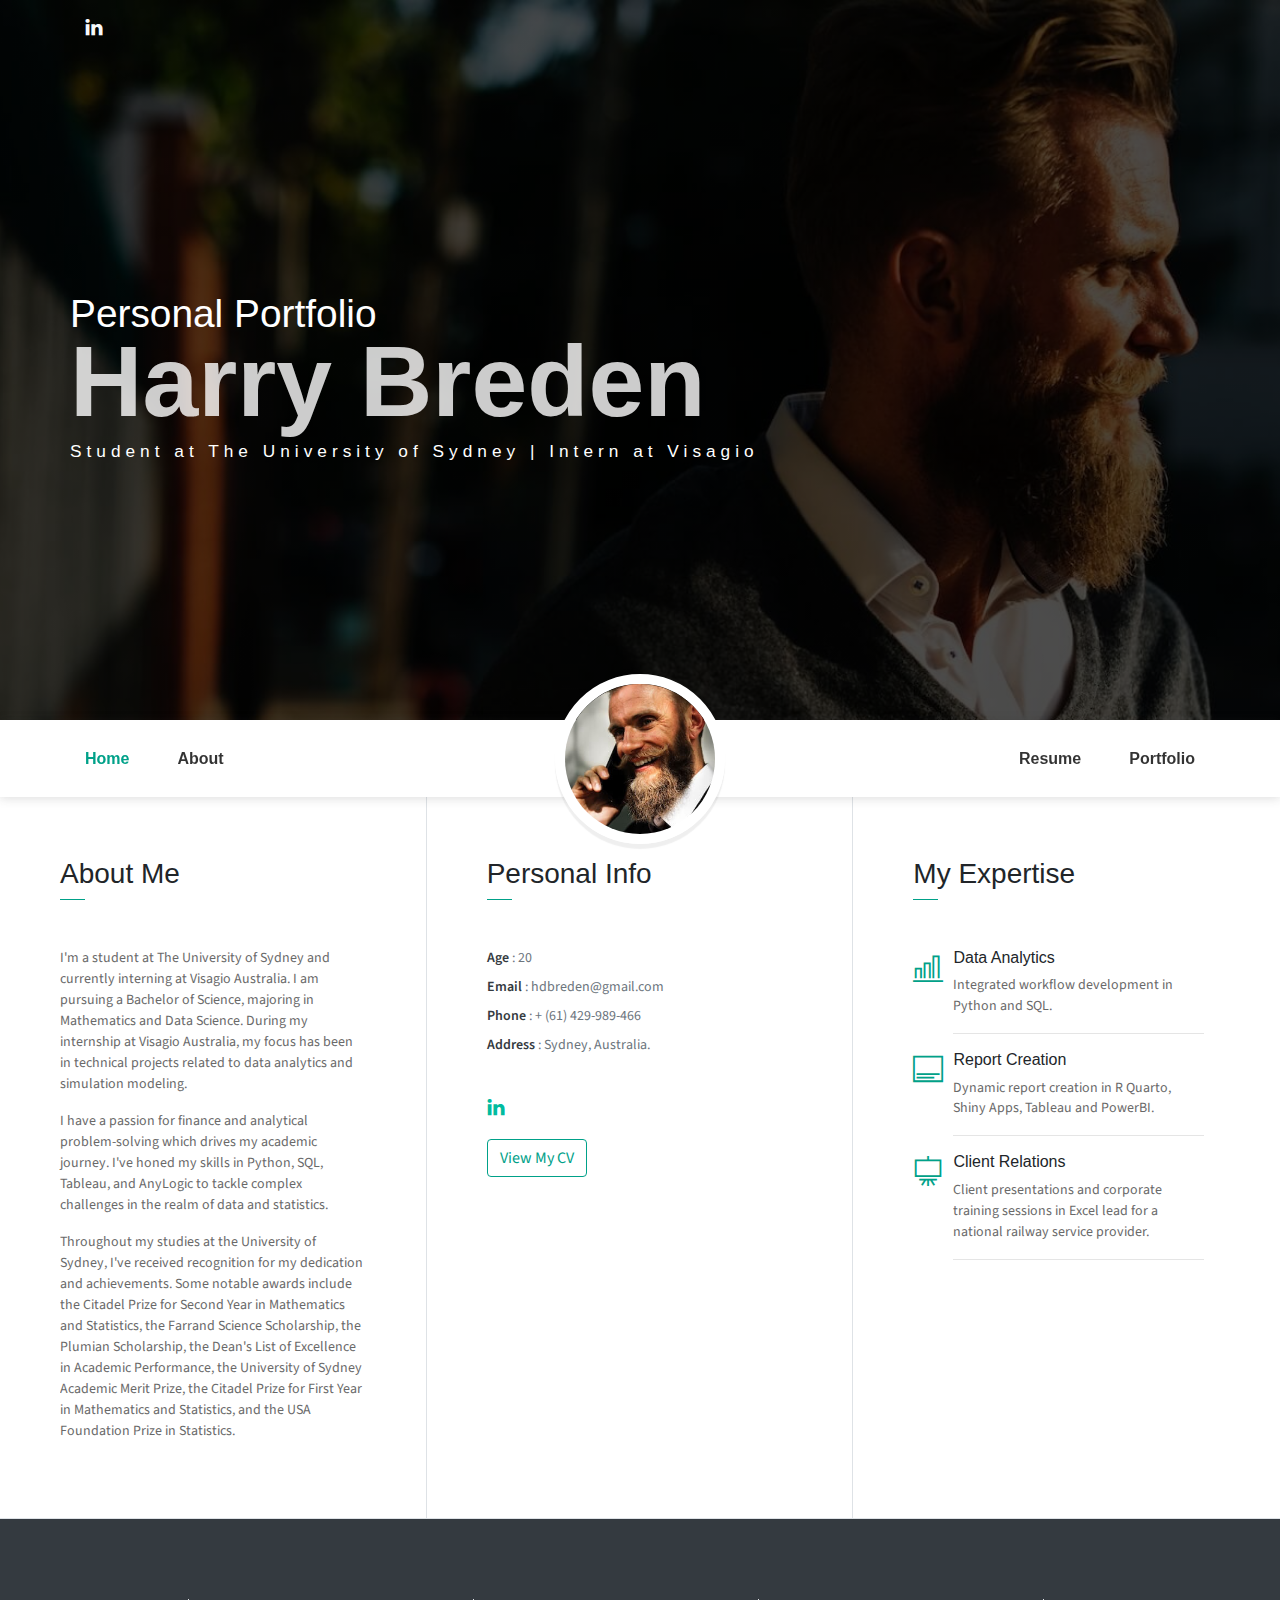
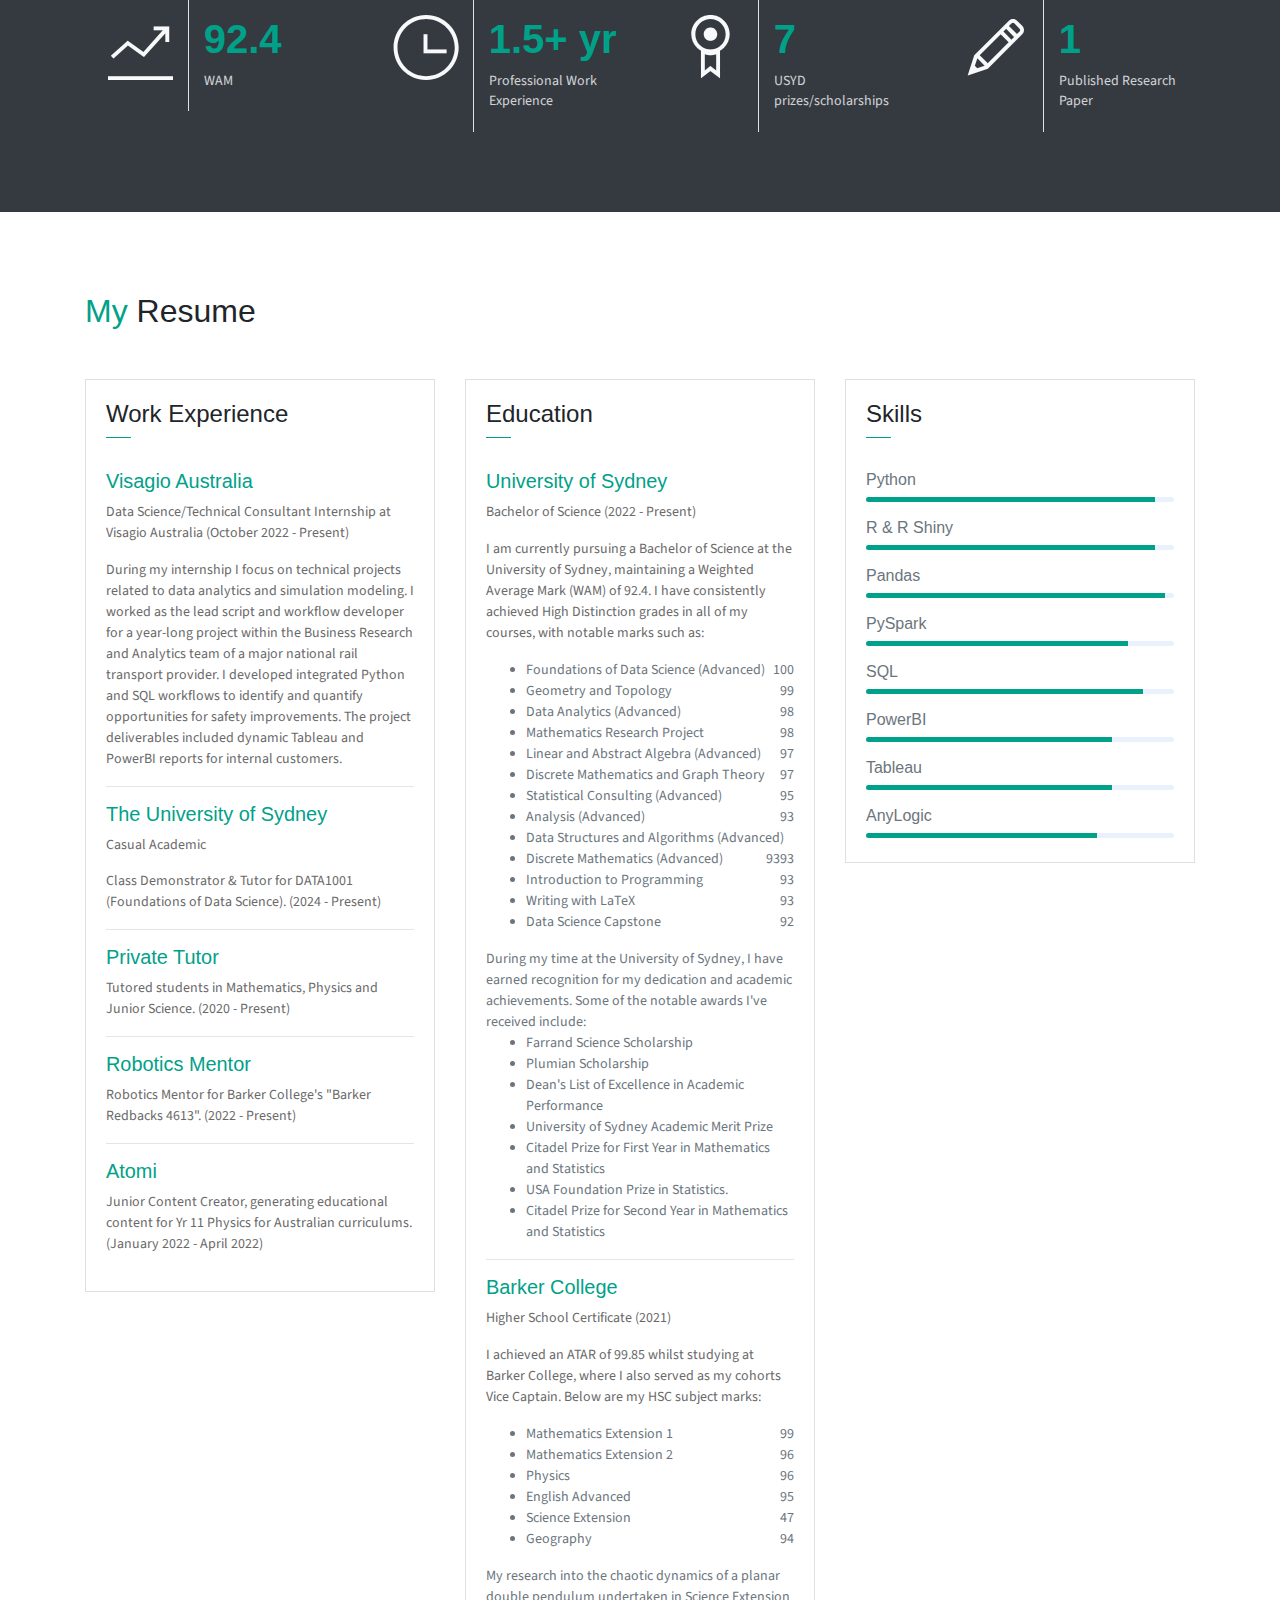
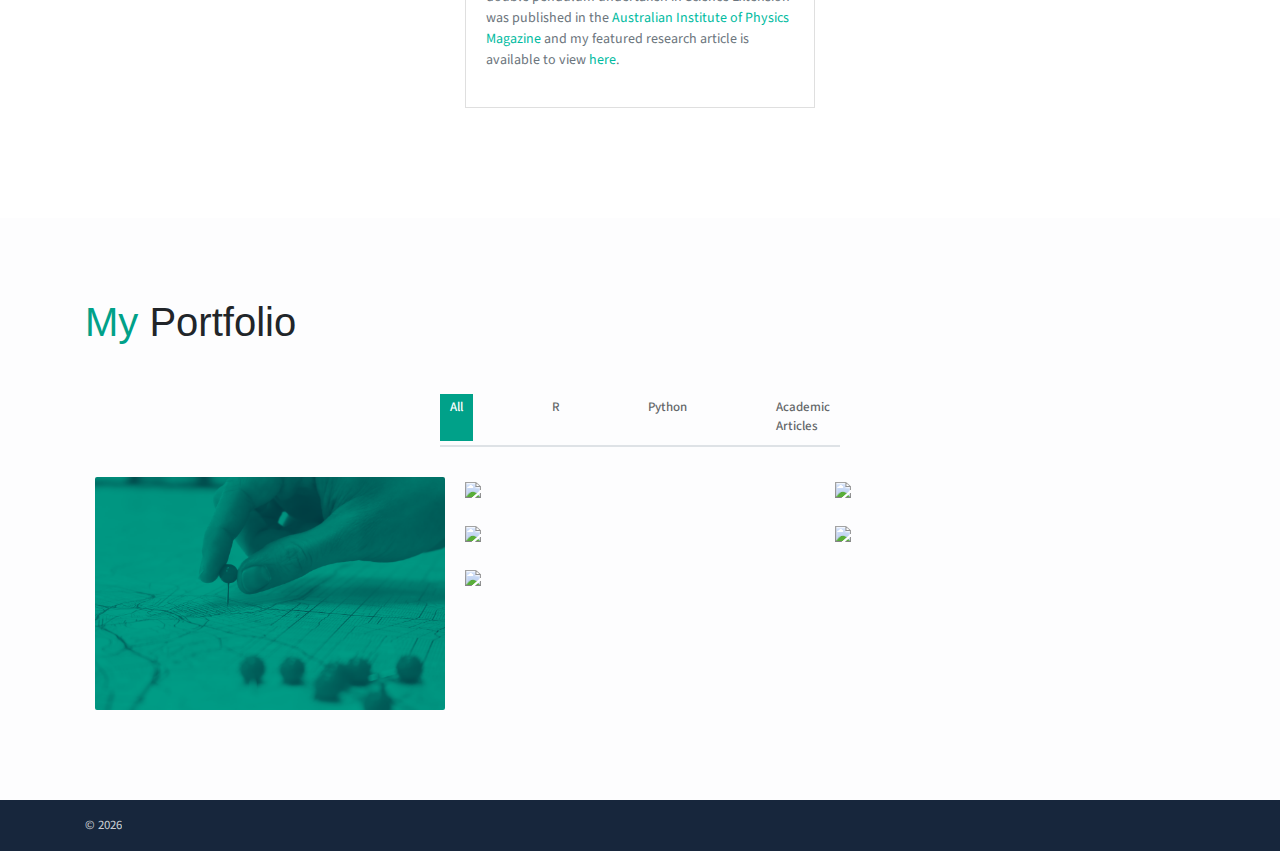
==== commit fc655b6c: "Update WAM and academic achievements in education section" ====
--- a/index.html
+++ b/index.html
@@ -128,7 +128,7 @@
                             <div class="m-auto"><i class="ti-stats-up icon-xl"></i></div>
                         </div>
                         <div class="col-7 text-left py-3">
-                            <h1 class="text-danger font-weight-bold font40">92.2</h1>
+                            <h1 class="text-danger font-weight-bold font40">92.4</h1>
                             <p class="text-light mb-1">WAM</p>
                         </div>
                     </div>
@@ -193,7 +193,7 @@
                             <hr>
                             <h6 class="title text-danger">The University of Sydney</h6>
                             <P>Casual Academic<P>
-                            <P class="subtitle">Class Demonstrator for DATA1001 (Foundations of Data Science). (2024 - Present)</P>
+                            <P class="subtitle">Class Demonstrator & Tutor for DATA1001 (Foundations of Data Science). (2024 - Present)</P>
                             <hr>
                             <h6 class="title text-danger">Private Tutor</h6>
                             <P>Tutored students in Mathematics, Physics and Junior Science. (2020 - Present)</P>
@@ -217,7 +217,7 @@
                         <div class="card-body">
                             <h6 class="title text-danger">University of Sydney</h6>
                             <P>Bachelor of Science (2022 - Present)</P>
-                            <P class="subtitle">I am currently pursuing a Bachelor of Science at the University of Sydney, maintaining a Weighted Average Mark (WAM) of 92.2. 
+                            <P class="subtitle">I am currently pursuing a Bachelor of Science at the University of Sydney, maintaining a Weighted Average Mark (WAM) of 92.4. 
                                 I have consistently achieved High Distinction grades in all of my courses, with notable marks such as:
                                 <ul>
                                     <li><span style="font-weight: bold;"></span> Foundations of Data Science (Advanced) <span style="float: right;">100</span></li>
@@ -225,11 +225,14 @@
                                     <li><span style="font-weight: bold;"></span> Data Analytics (Advanced) <span style="float: right;">98</span></li>
                                     <li><span style="font-weight: bold;"></span> Mathematics Research Project <span style="float: right;">98</span></li>
                                     <li><span style="font-weight: bold;"></span> Linear and Abstract Algebra (Advanced) <span style="float: right;">97</span></li>
+                                    <li><span style="font-weight: bold;"></span> Discrete Mathematics and Graph Theory <span style="float: right;">97</span></li>
+                                    <li><span style="font-weight: bold;"></span> Statistical Consulting (Advanced) <span style="float: right;">95</span></li>
                                     <li><span style="font-weight: bold;"></span> Analysis (Advanced) <span style="float: right;">93</span></li>
                                     <li><span style="font-weight: bold;"></span> Data Structures and Algorithms (Advanced) <span style="float: right;">93</span></li>
                                     <li><span style="font-weight: bold;"></span> Discrete Mathematics (Advanced) <span style="float: right;">93</span></li>
                                     <li><span style="font-weight: bold;"></span> Introduction to Programming <span style="float: right;">93</span></li>
                                     <li><span style="font-weight: bold;"></span> Writing with LaTeX <span style="float: right;">93</span></li>
+                                    <li><span style="font-weight: bold;"></span> Data Science Capstone <span style="float: right;">92</span></li>
                                 </ul>
                                 During my time at the University of Sydney, I have earned recognition for my dedication and academic achievements. 
                                 Some of the notable awards I've received include: 
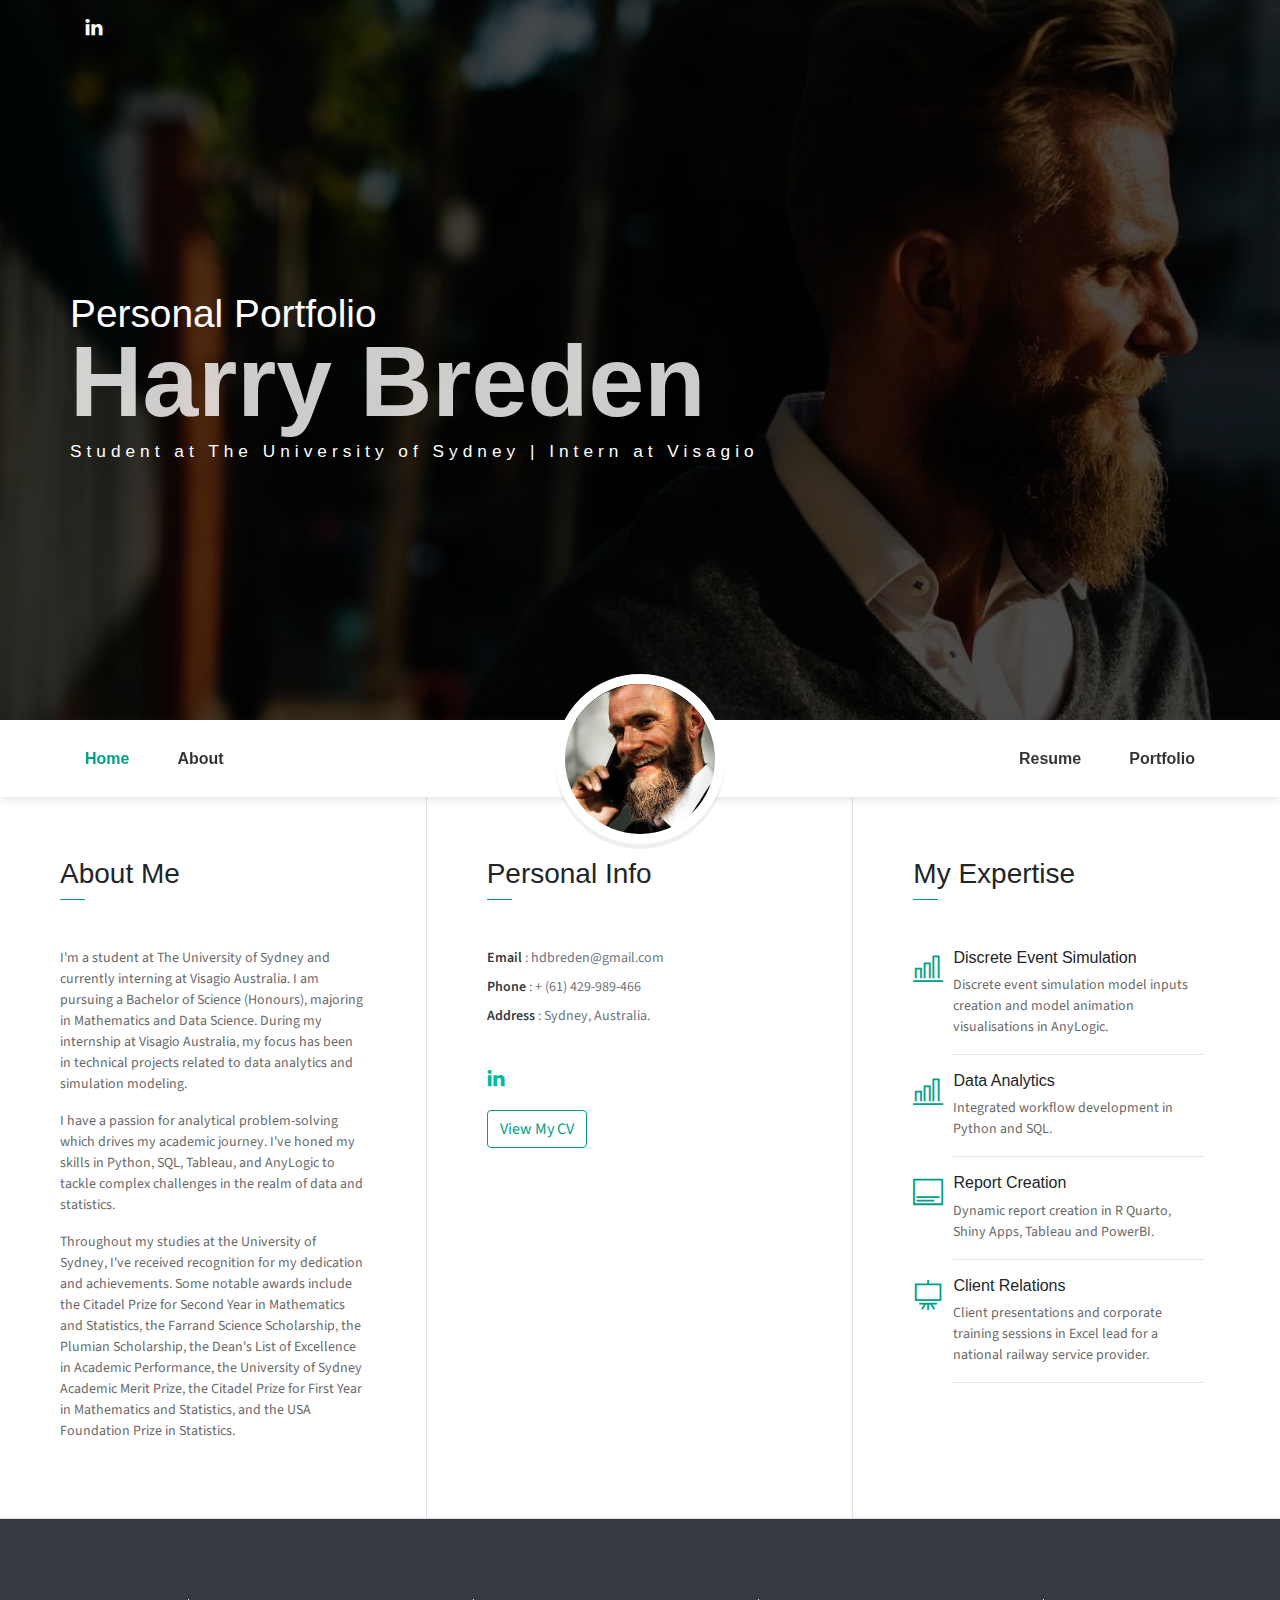
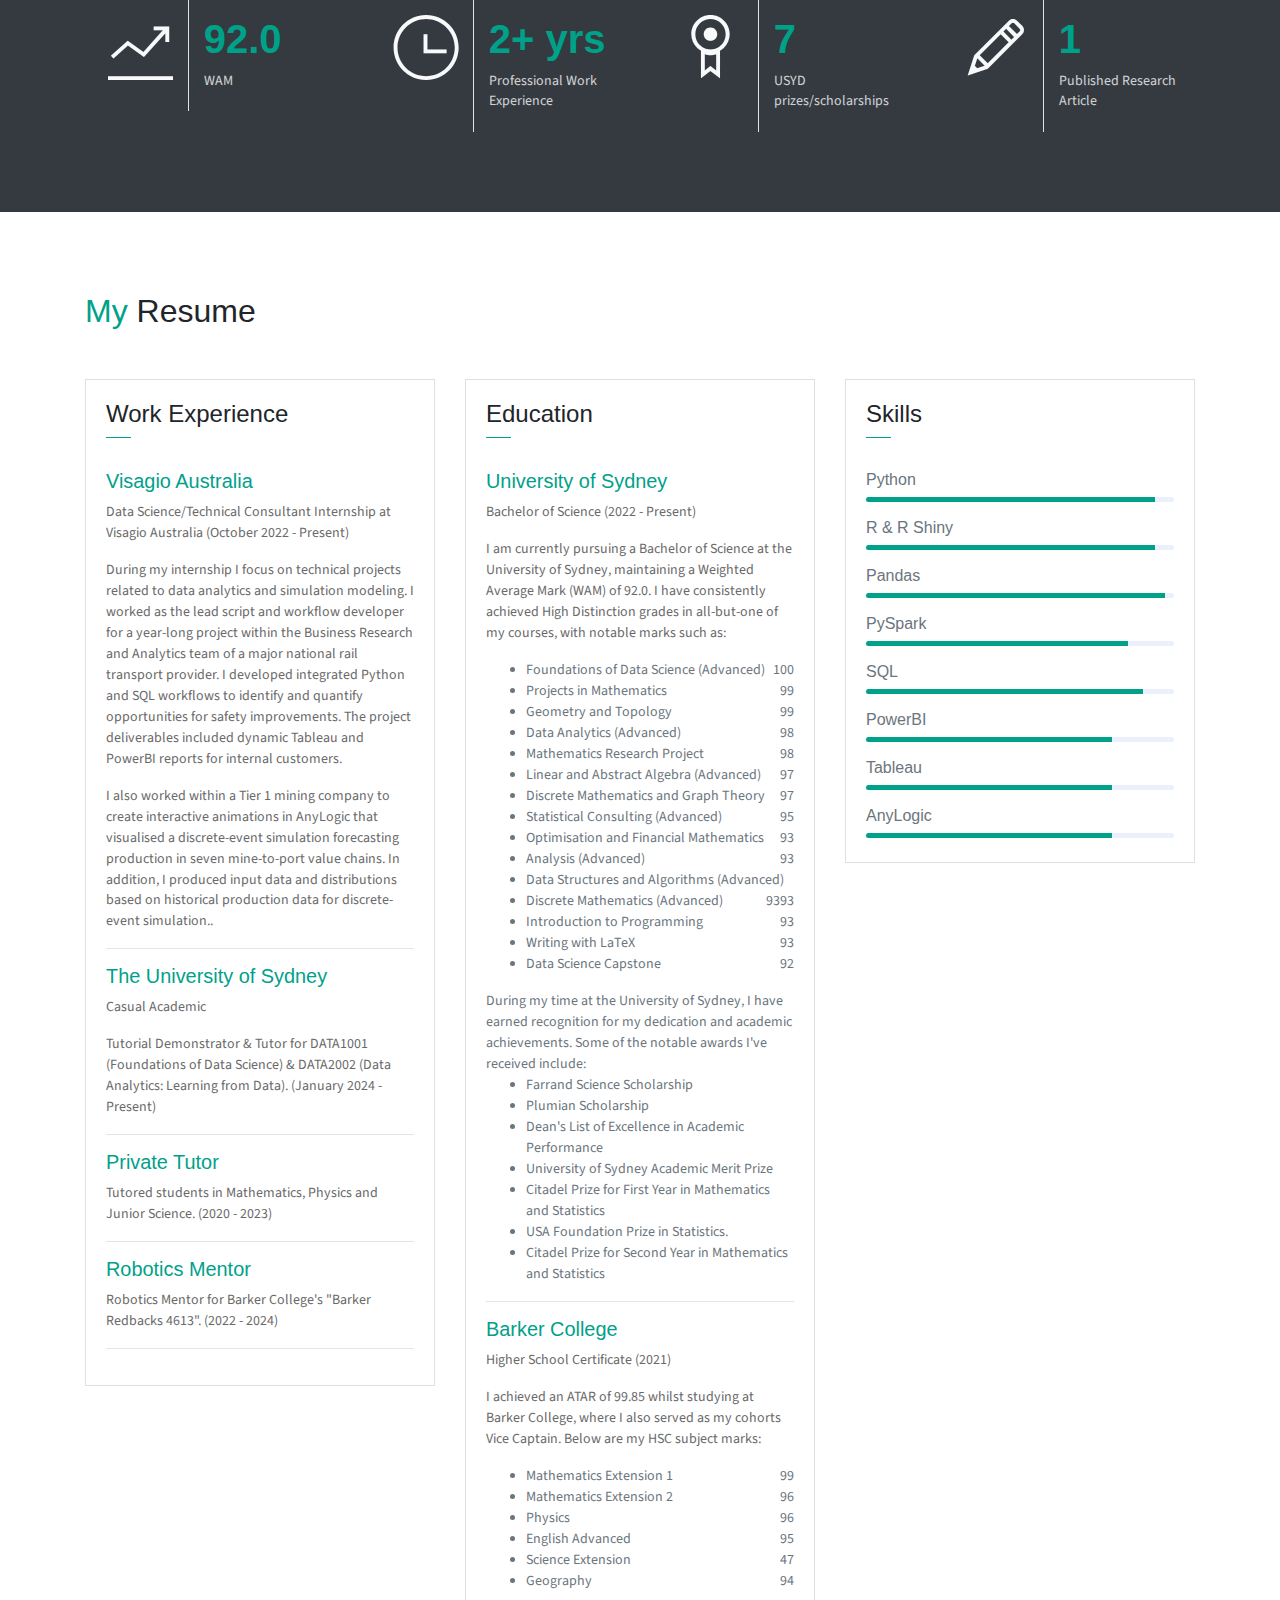
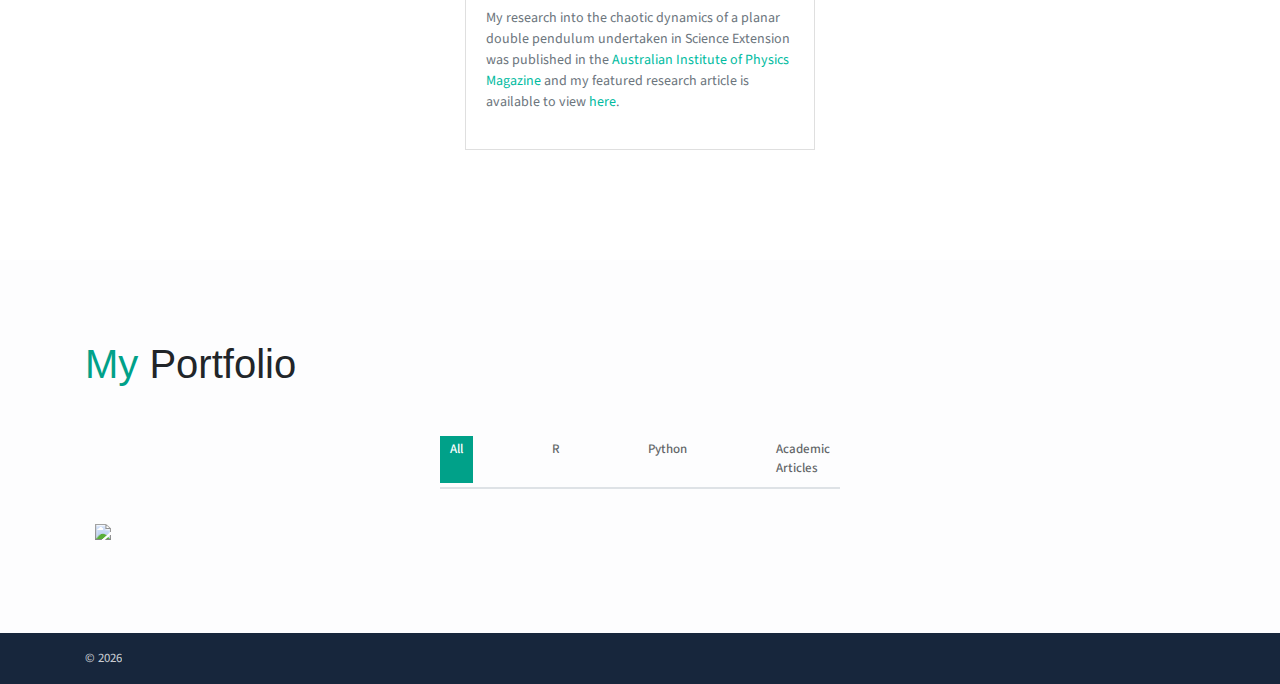
==== commit 9cac0dfa: "added sem 2 2024" ====
--- a/index.html
+++ b/index.html
@@ -61,10 +61,10 @@
                 <h3 class="font-weight-light">About Me</h3>
                 <span class="line mb-5"></span>
                 <p class="mt-20">
-                    I'm a student at The University of Sydney and currently interning at Visagio Australia. I am pursuing a Bachelor of Science, majoring in Mathematics and Data Science. During my internship at Visagio Australia, my focus has been in technical projects related to data analytics and simulation modeling.
+                    I'm a student at The University of Sydney and currently interning at Visagio Australia. I am pursuing a Bachelor of Science (Honours), majoring in Mathematics and Data Science. During my internship at Visagio Australia, my focus has been in technical projects related to data analytics and simulation modeling.
                 </p>
                 <p class="mt-20">
-                    I have a passion for finance and analytical problem-solving which drives my academic journey. I've honed my skills in Python, SQL, Tableau, and AnyLogic to tackle complex challenges in the realm of data and statistics.
+                    I have a passion for analytical problem-solving which drives my academic journey. I've honed my skills in Python, SQL, Tableau, and AnyLogic to tackle complex challenges in the realm of data and statistics.
                 </p>
                 <p class="mt-20">
                     Throughout my studies at the University of Sydney, I've received recognition for my dedication and achievements. Some notable awards include the Citadel Prize for Second Year in Mathematics and Statistics, the Farrand Science Scholarship, the Plumian Scholarship, the Dean's List of Excellence in Academic Performance, the University of Sydney Academic Merit Prize, the Citadel Prize for First Year in Mathematics and Statistics, and the USA Foundation Prize in Statistics.
@@ -74,7 +74,6 @@
                 <h3 class="font-weight-light">Personal Info</h3>
                 <span class="line mb-5"></span>
                 <ul class="mt40 info list-unstyled">
-                    <li><span>Age</span> : 20</li>
                     <li><span>Email</span> : hdbreden@gmail.com</li>
                     <li><span>Phone</span> : + (61) 429-989-466</li>
                     <li><span>Address</span> :  Sydney, Australia.</li>
@@ -94,6 +93,14 @@
                 <div class="row">
                     <div class="col-1 text-danger pt-1"><i class="ti-bar-chart icon-lg"></i></div>
                     <div class="col-10 ml-auto mr-3">
+                        <h6>Discrete Event Simulation</h6>
+                        <p class="subtitle">Discrete event simulation model inputs creation and model animation visualisations in AnyLogic.</p>
+                        <hr>
+                    </div>
+                </div>
+                <div class="row">
+                    <div class="col-1 text-danger pt-1"><i class="ti-bar-chart icon-lg"></i></div>
+                    <div class="col-10 ml-auto mr-3">
                         <h6>Data Analytics</h6>
                         <p class="subtitle">Integrated workflow development in Python and SQL.</p>
                         <hr>
@@ -128,7 +135,7 @@
                             <div class="m-auto"><i class="ti-stats-up icon-xl"></i></div>
                         </div>
                         <div class="col-7 text-left py-3">
-                            <h1 class="text-danger font-weight-bold font40">92.4</h1>
+                            <h1 class="text-danger font-weight-bold font40">92.0</h1>
                             <p class="text-light mb-1">WAM</p>
                         </div>
                     </div>
@@ -139,7 +146,7 @@
                             <div class="m-auto"><i class="ti-time icon-xl"></i></div>
                         </div>
                         <div class="col-7 text-left py-3">
-                            <h1 class="text-danger font-weight-bold font40">1.5+ yr</h1>
+                            <h1 class="text-danger font-weight-bold font40">2+ yrs</h1>
                             <p class="text-light mb-1">Professional Work Experience</p>
                         </div>
                     </div>
@@ -162,7 +169,7 @@
                         </div>
                         <div class="col-7 text-left py-3">
                             <h1 class="text-danger font-weight-bold font40">1</h1>
-                            <p class="text-light mb-1">Published Research Paper</p>
+                            <p class="text-light mb-1">Published Research Article</p>
                         </div>
                     </div>
                 </div>
@@ -190,19 +197,19 @@
                                 I worked as the lead script and workflow developer for a year-long project within the Business Research and Analytics team of a major national rail transport provider. 
                                 I developed integrated Python and SQL workflows to identify and quantify opportunities for safety improvements. 
                                 The project deliverables included dynamic Tableau and PowerBI reports for internal customers.</P>
+                            <P class="subtitle"> I also worked within a Tier 1 mining company to create interactive animations in AnyLogic that visualised a discrete-event simulation forecasting production in seven mine-to-port value chains. 
+                                In addition, I produced input data and distributions based on historical production data for discrete-event simulation..</P>
                             <hr>
                             <h6 class="title text-danger">The University of Sydney</h6>
                             <P>Casual Academic<P>
-                            <P class="subtitle">Class Demonstrator & Tutor for DATA1001 (Foundations of Data Science). (2024 - Present)</P>
+                            <P class="subtitle">Tutorial Demonstrator & Tutor for DATA1001 (Foundations of Data Science) & DATA2002 (Data Analytics: Learning from Data). (January 2024 - Present)</P>
                             <hr>
                             <h6 class="title text-danger">Private Tutor</h6>
-                            <P>Tutored students in Mathematics, Physics and Junior Science. (2020 - Present)</P>
+                            <P>Tutored students in Mathematics, Physics and Junior Science. (2020 - 2023)</P>
                             <hr>
                             <h6 class="title text-danger">Robotics Mentor</h6>
-                            <P>Robotics Mentor for Barker College's "Barker Redbacks 4613". (2022 - Present)</P>
+                            <P>Robotics Mentor for Barker College's "Barker Redbacks 4613". (2022 - 2024)</P>
                             <hr>
-                            <h6 class="title text-danger">Atomi</h6>
-                            <P>Junior Content Creator, generating educational content for Yr 11 Physics for Australian curriculums. (January 2022 - April 2022)</P>
                         </div>
                     </div>
                 </div>
@@ -217,16 +224,18 @@
                         <div class="card-body">
                             <h6 class="title text-danger">University of Sydney</h6>
                             <P>Bachelor of Science (2022 - Present)</P>
-                            <P class="subtitle">I am currently pursuing a Bachelor of Science at the University of Sydney, maintaining a Weighted Average Mark (WAM) of 92.4. 
-                                I have consistently achieved High Distinction grades in all of my courses, with notable marks such as:
+                            <P class="subtitle">I am currently pursuing a Bachelor of Science at the University of Sydney, maintaining a Weighted Average Mark (WAM) of 92.0. 
+                                I have consistently achieved High Distinction grades in all-but-one of my courses, with notable marks such as:
                                 <ul>
                                     <li><span style="font-weight: bold;"></span> Foundations of Data Science (Advanced) <span style="float: right;">100</span></li>
+                                    <li><span style="font-weight: bold;"></span> Projects in Mathematics <span style="float: right;">99</span></li>
                                     <li><span style="font-weight: bold;"></span> Geometry and Topology <span style="float: right;">99</span></li>
                                     <li><span style="font-weight: bold;"></span> Data Analytics (Advanced) <span style="float: right;">98</span></li>
                                     <li><span style="font-weight: bold;"></span> Mathematics Research Project <span style="float: right;">98</span></li>
                                     <li><span style="font-weight: bold;"></span> Linear and Abstract Algebra (Advanced) <span style="float: right;">97</span></li>
                                     <li><span style="font-weight: bold;"></span> Discrete Mathematics and Graph Theory <span style="float: right;">97</span></li>
                                     <li><span style="font-weight: bold;"></span> Statistical Consulting (Advanced) <span style="float: right;">95</span></li>
+                                    <li><span style="font-weight: bold;"></span> Optimisation and Financial Mathematics <span style="float: right;">93</span></li>
                                     <li><span style="font-weight: bold;"></span> Analysis (Advanced) <span style="float: right;">93</span></li>
                                     <li><span style="font-weight: bold;"></span> Data Structures and Algorithms (Advanced) <span style="float: right;">93</span></li>
                                     <li><span style="font-weight: bold;"></span> Discrete Mathematics (Advanced) <span style="float: right;">93</span></li>
@@ -303,7 +312,7 @@
                             </div>
                             <h6>AnyLogic</h6>
                             <div class="progress mb-3">
-                                <div class="progress-bar bg-danger" role="progressbar" style="width: 75%" aria-valuenow="75" aria-valuemin="0" aria-valuemax="100"></div>
+                                <div class="progress-bar bg-danger" role="progressbar" style="width: 80%" aria-valuenow="75" aria-valuemin="0" aria-valuemax="100"></div>
                             </div>
                         </div>
                     </div>
@@ -332,6 +341,19 @@
                         </a>
                     </div>
                     <div class="portfolio-container">
+                        <div class="col-md-6 col-lg-4 r python new">
+                            <div class="portfolio-item">
+                                <img src="assets/imgs/ppi.png" class="img-fluid">
+                                <div class="content-holder">
+                                    <a class="img-popup" href="assets/imgs/survey.png"></a>
+                                    <div class="text-holder">
+                                        <h6 class="title">R & Python - Yeast PPI Network Analysis</h6>
+                                        <p class="subtitle">Mathematical and analytical investigation into the yeast protein-protein interaction network. Report and accompanying R Shiny App available on request.</p>
+                                    </div>
+                                </div> 
+                            </div>                         
+                        </div>
+                    <div class="portfolio-container">
                         <div class="col-md-6 col-lg-4 r new">
                             <div class="portfolio-item">
                                 <img src="assets/imgs/survey.png" class="img-fluid">
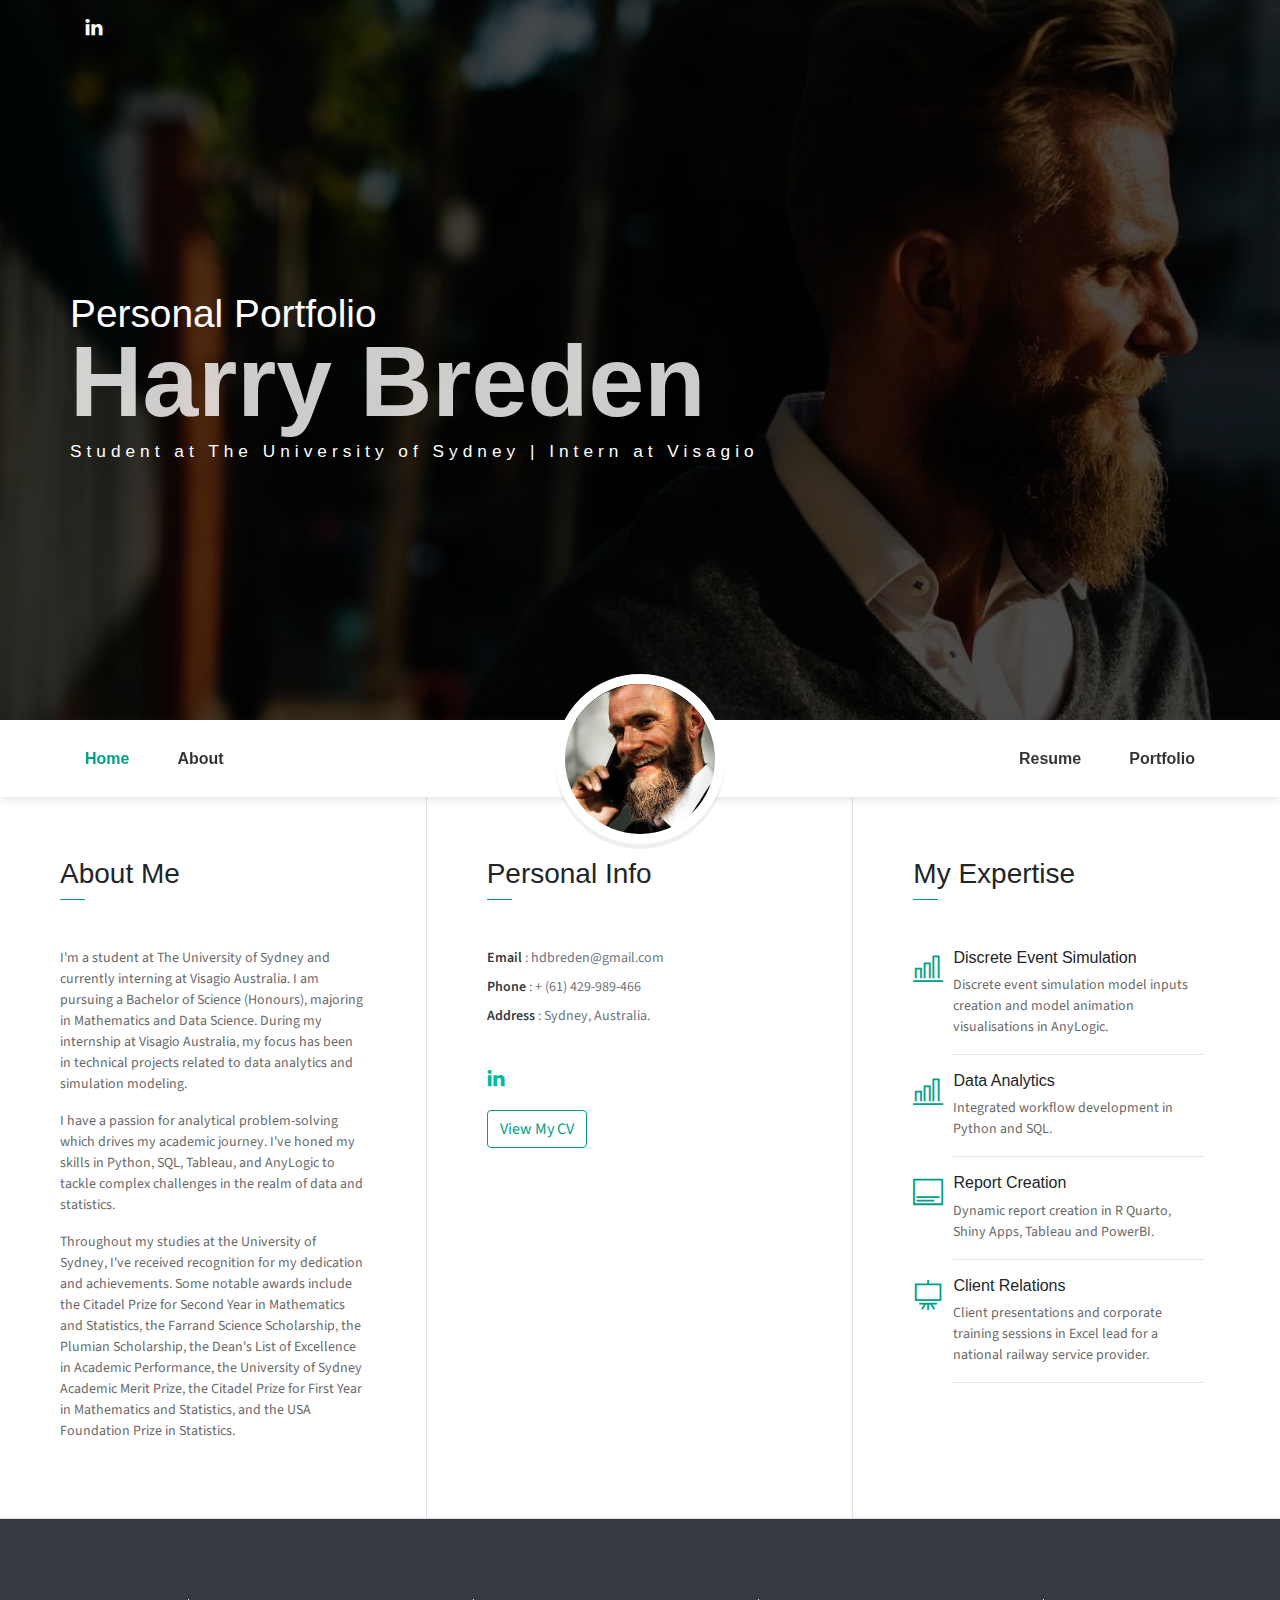
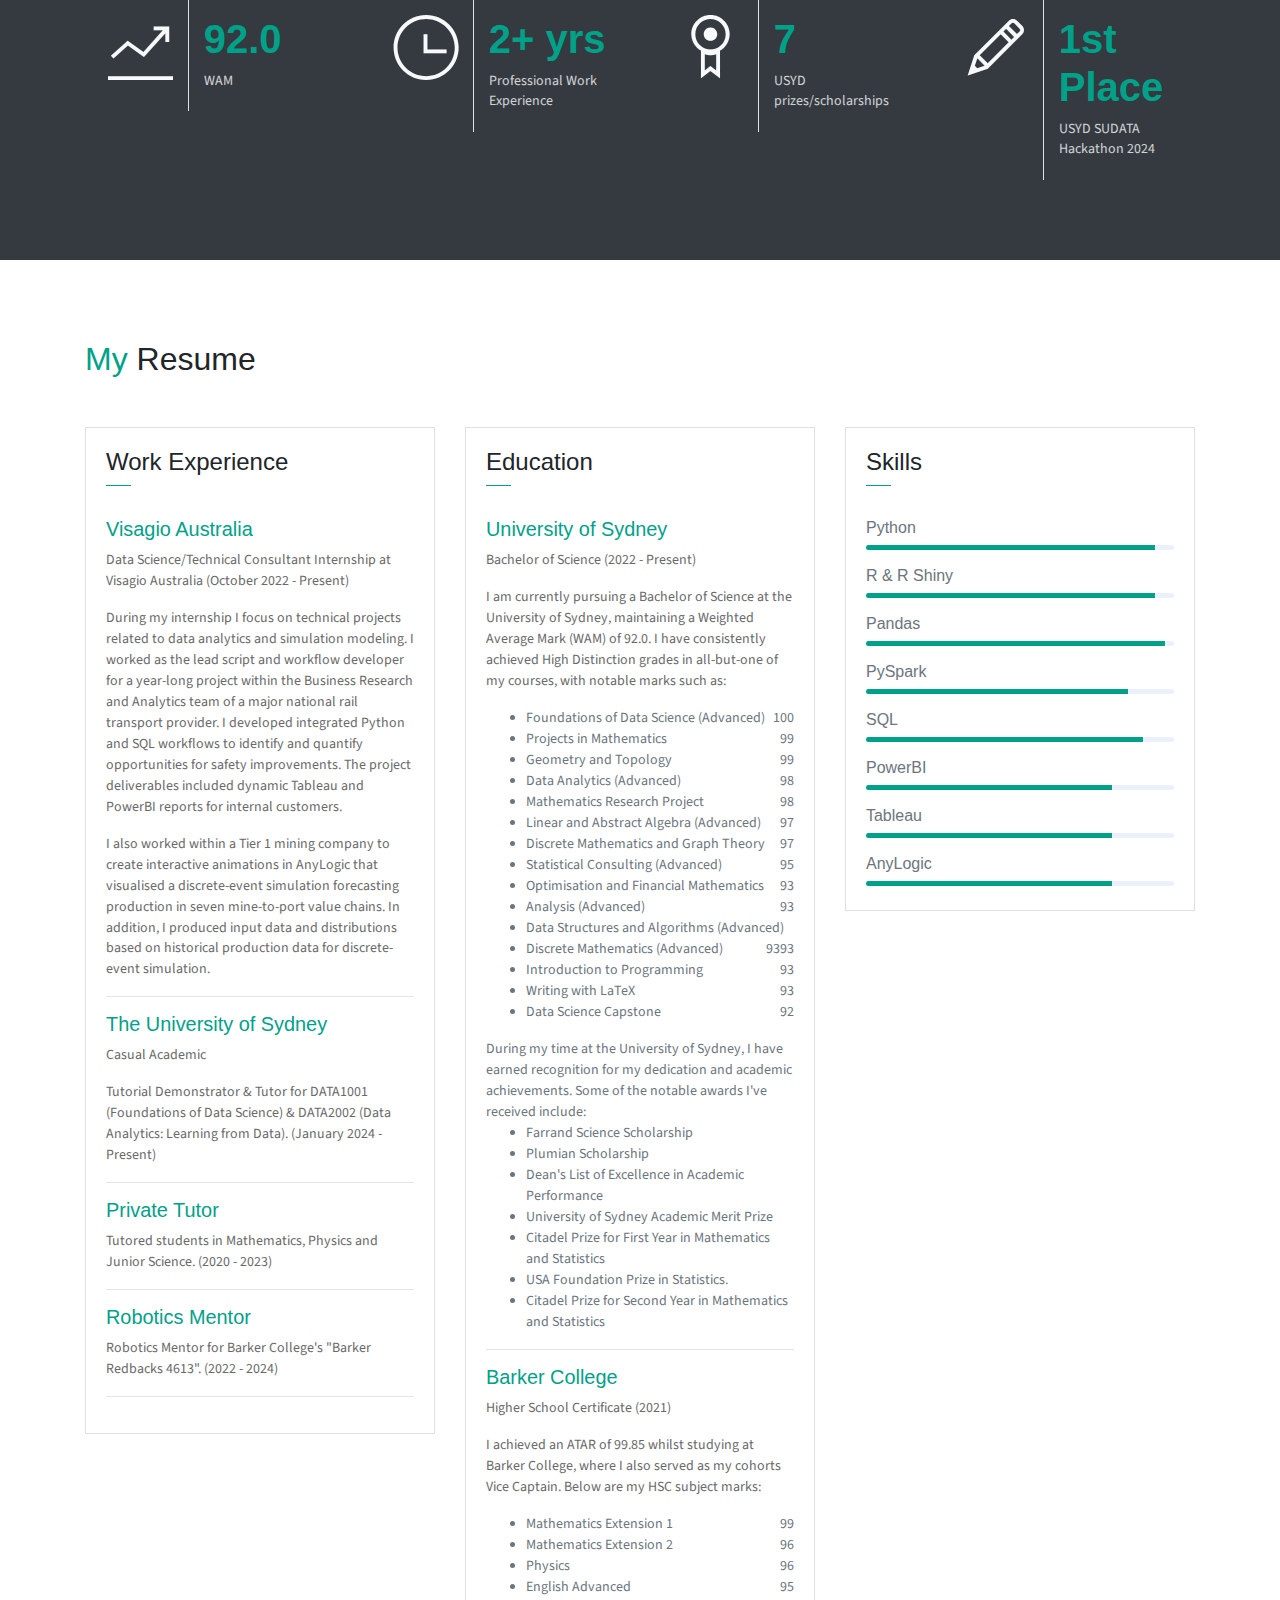
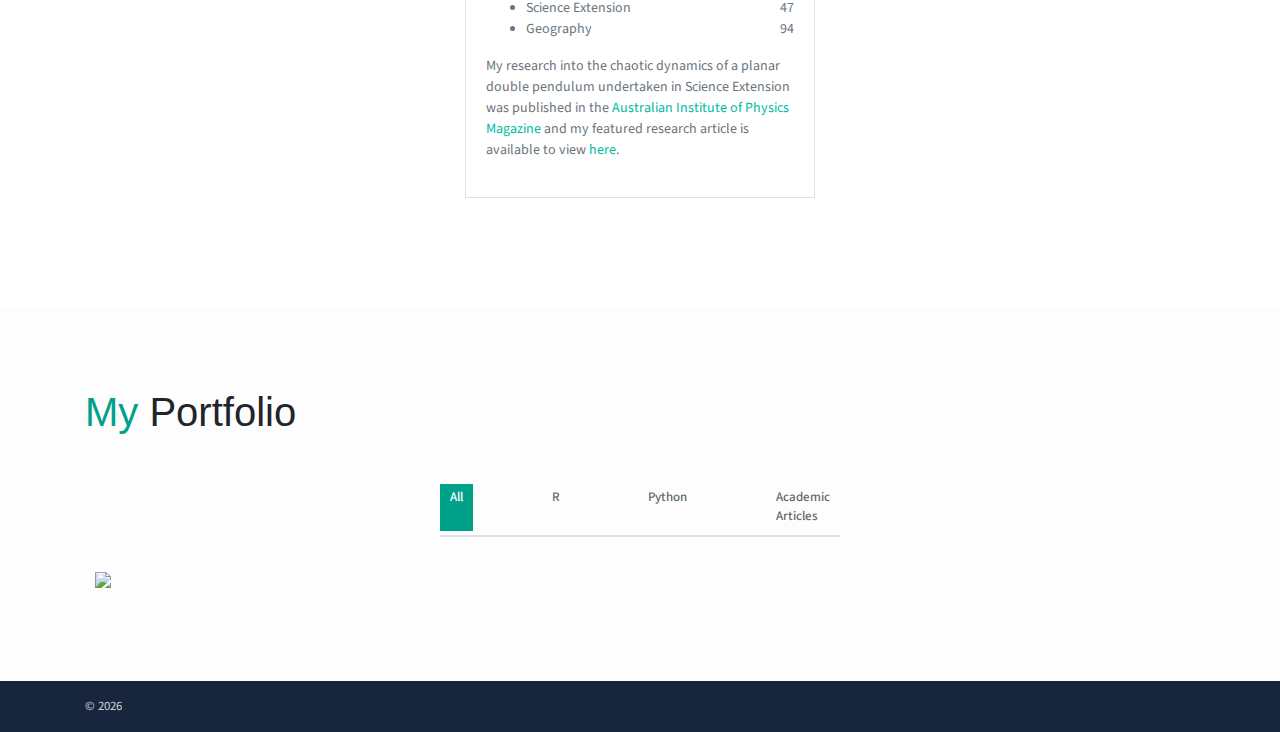
==== commit 37832a95: "fixed image reference" ====
--- a/index.html
+++ b/index.html
@@ -168,8 +168,8 @@
                             <div class="m-auto"><i class="ti-pencil icon-xl"></i></div>
                         </div>
                         <div class="col-7 text-left py-3">
-                            <h1 class="text-danger font-weight-bold font40">1</h1>
-                            <p class="text-light mb-1">Published Research Article</p>
+                            <h1 class="text-danger font-weight-bold font40">1st Place</h1>
+                            <p class="text-light mb-1">USYD SUDATA Hackathon 2024</p>
                         </div>
                     </div>
                 </div>
@@ -198,7 +198,7 @@
                                 I developed integrated Python and SQL workflows to identify and quantify opportunities for safety improvements. 
                                 The project deliverables included dynamic Tableau and PowerBI reports for internal customers.</P>
                             <P class="subtitle"> I also worked within a Tier 1 mining company to create interactive animations in AnyLogic that visualised a discrete-event simulation forecasting production in seven mine-to-port value chains. 
-                                In addition, I produced input data and distributions based on historical production data for discrete-event simulation..</P>
+                                In addition, I produced input data and distributions based on historical production data for discrete-event simulation.</P>
                             <hr>
                             <h6 class="title text-danger">The University of Sydney</h6>
                             <P>Casual Academic<P>
@@ -341,14 +341,14 @@
                         </a>
                     </div>
                     <div class="portfolio-container">
-                        <div class="col-md-6 col-lg-4 r python new">
+                        <div class="col-md-6 col-lg-4 python new">
                             <div class="portfolio-item">
                                 <img src="assets/imgs/ppi.png" class="img-fluid">
                                 <div class="content-holder">
-                                    <a class="img-popup" href="assets/imgs/survey.png"></a>
-                                    <div class="text-holder">
-                                        <h6 class="title">R & Python - Yeast PPI Network Analysis</h6>
-                                        <p class="subtitle">Mathematical and analytical investigation into the yeast protein-protein interaction network. Report and accompanying R Shiny App available on request.</p>
+                                    <a class="img-popup" href="assets/imgs/ppi.png"></a>
+                                    <div class="text-holder">
+                                        <h6 class="title">Python - Yeast PPI Network Analysis</h6>
+                                        <p class="subtitle">Mathematical and analytical investigation into the yeast protein-protein interaction network. Report and accompanying Shiny App available on request.</p>
                                     </div>
                                 </div> 
                             </div>                         
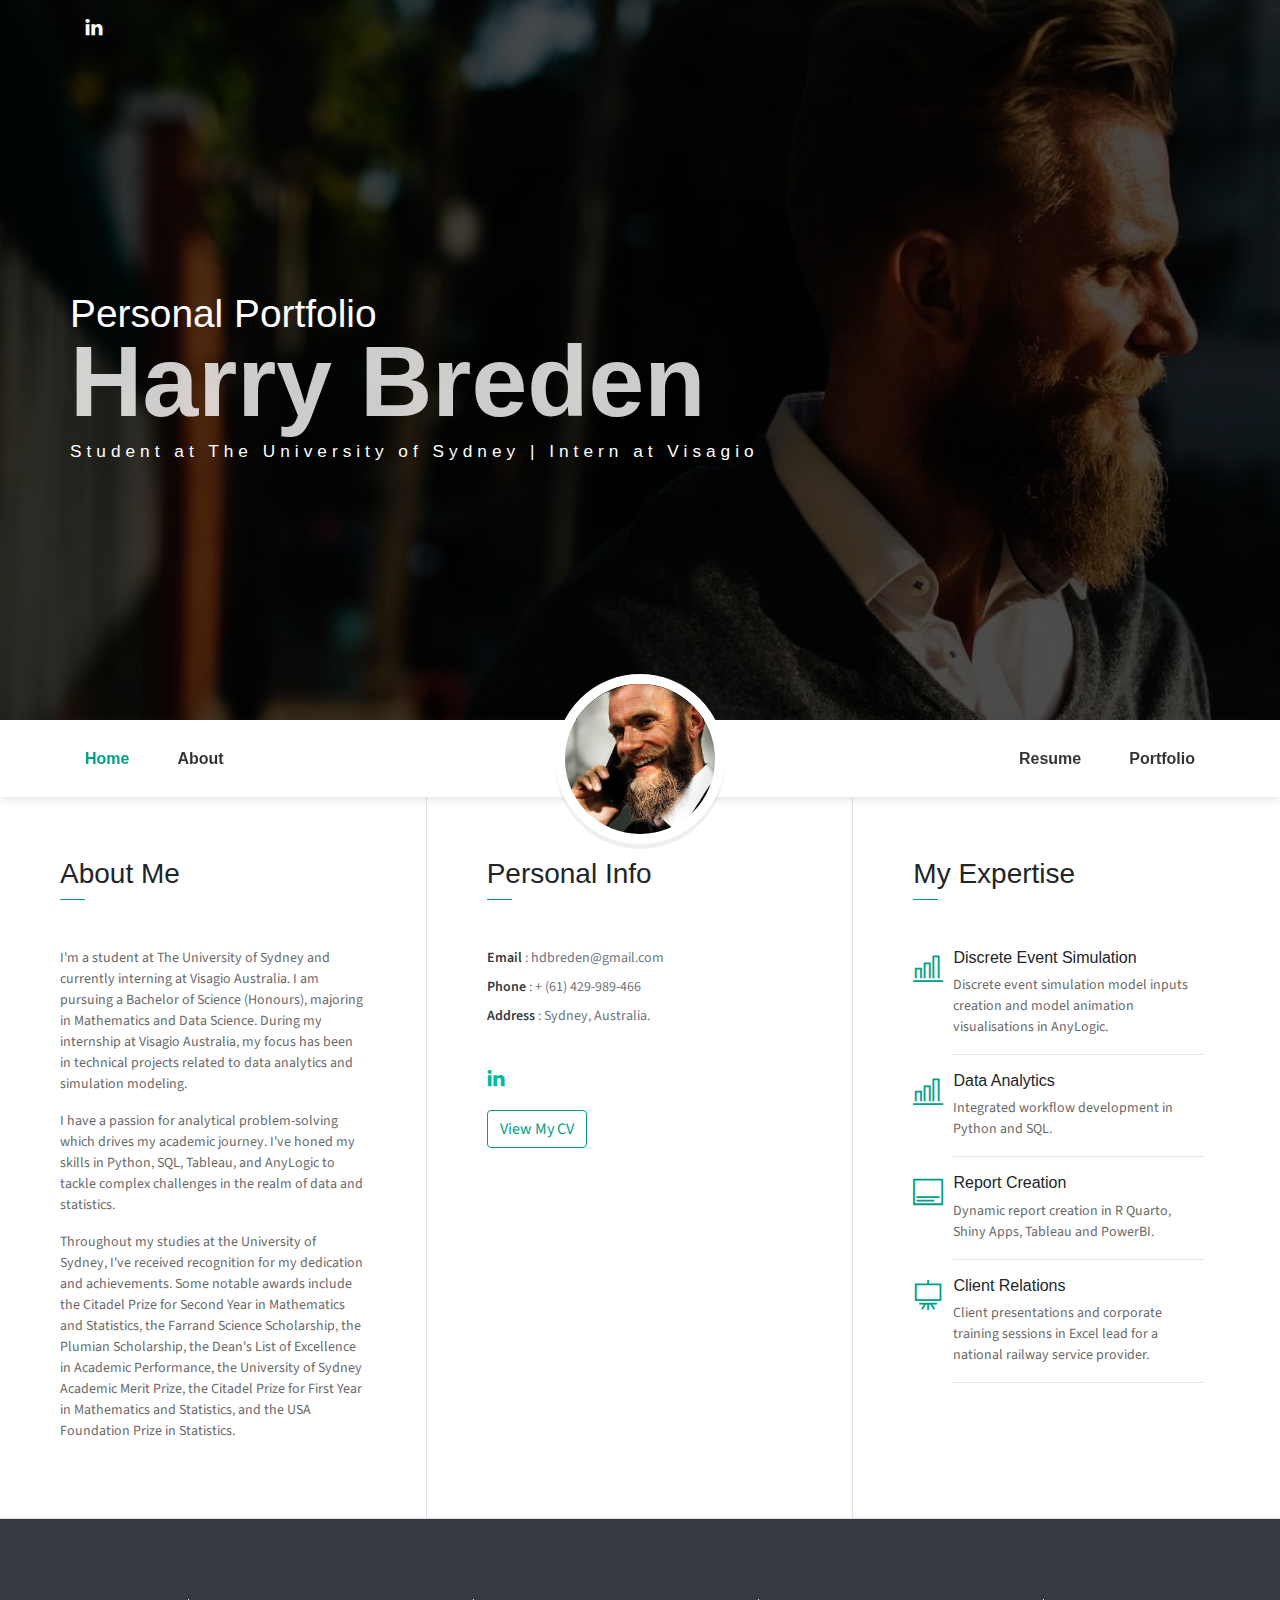
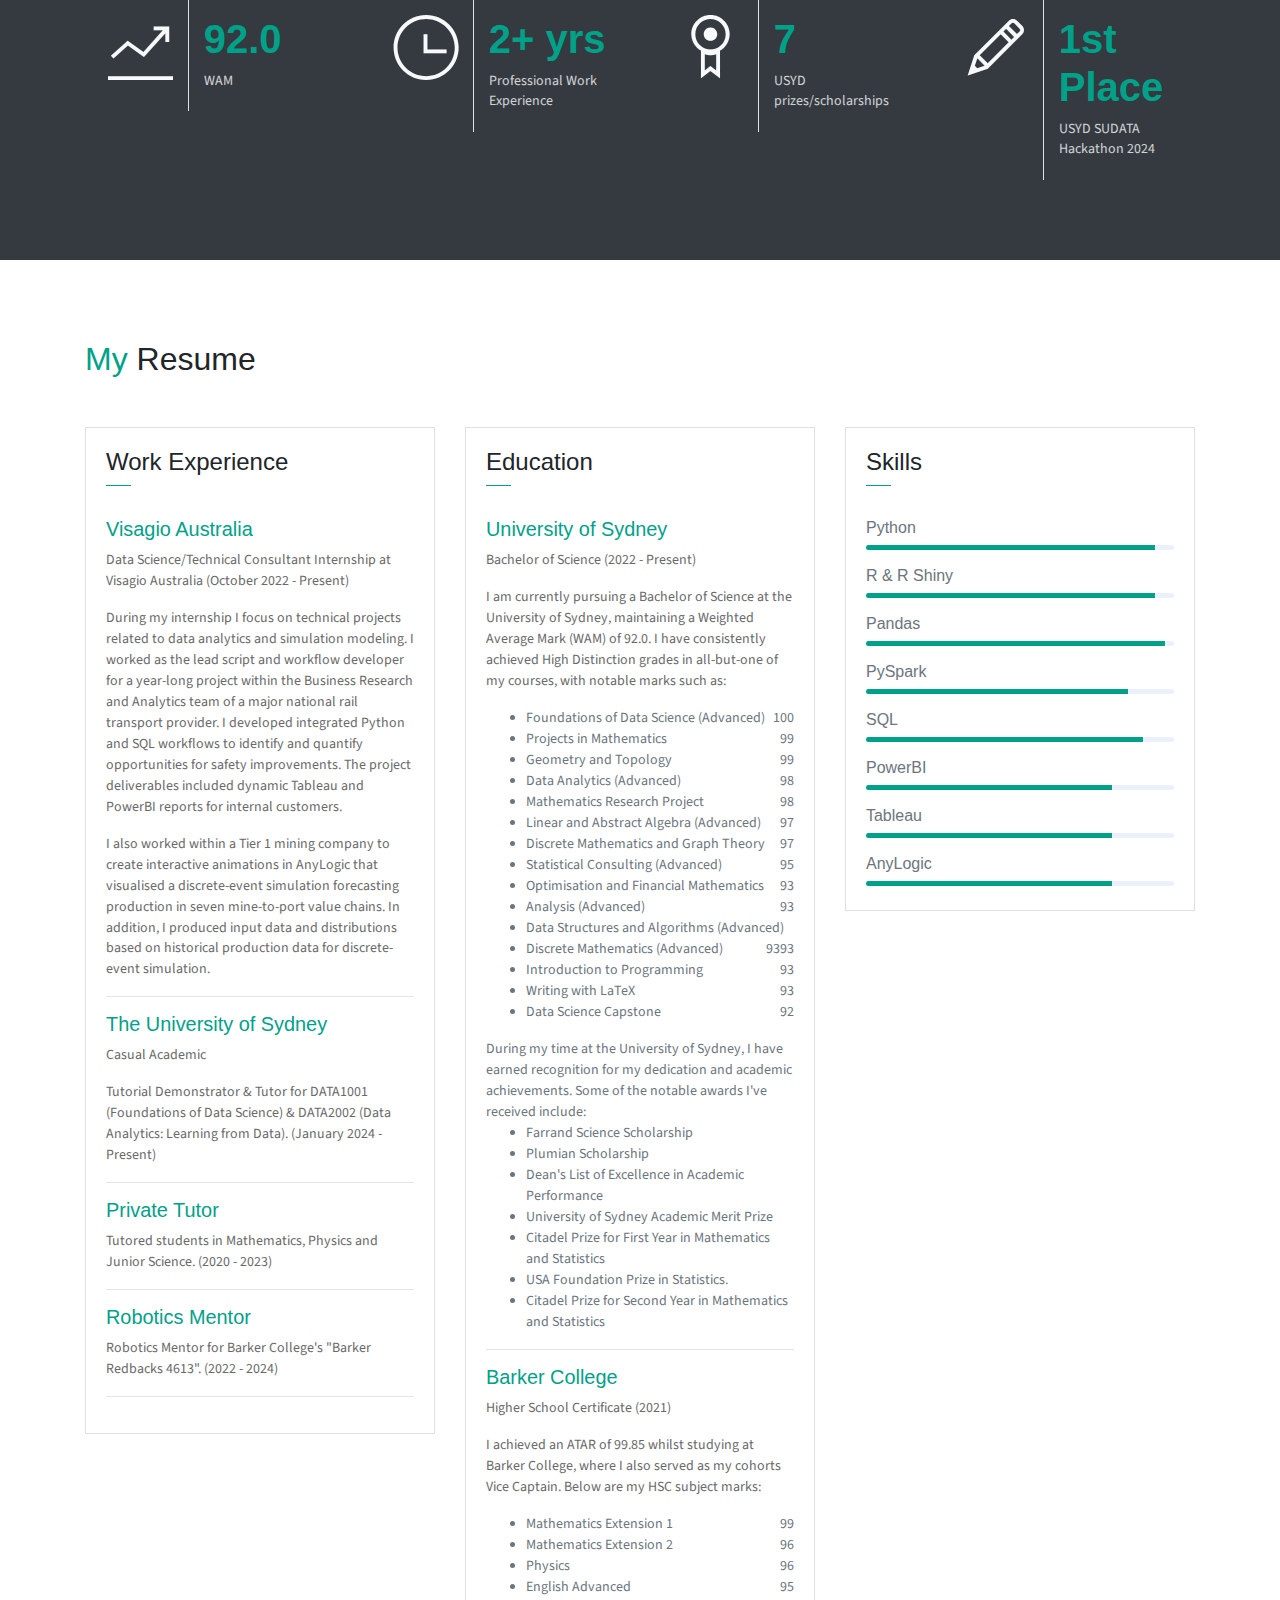
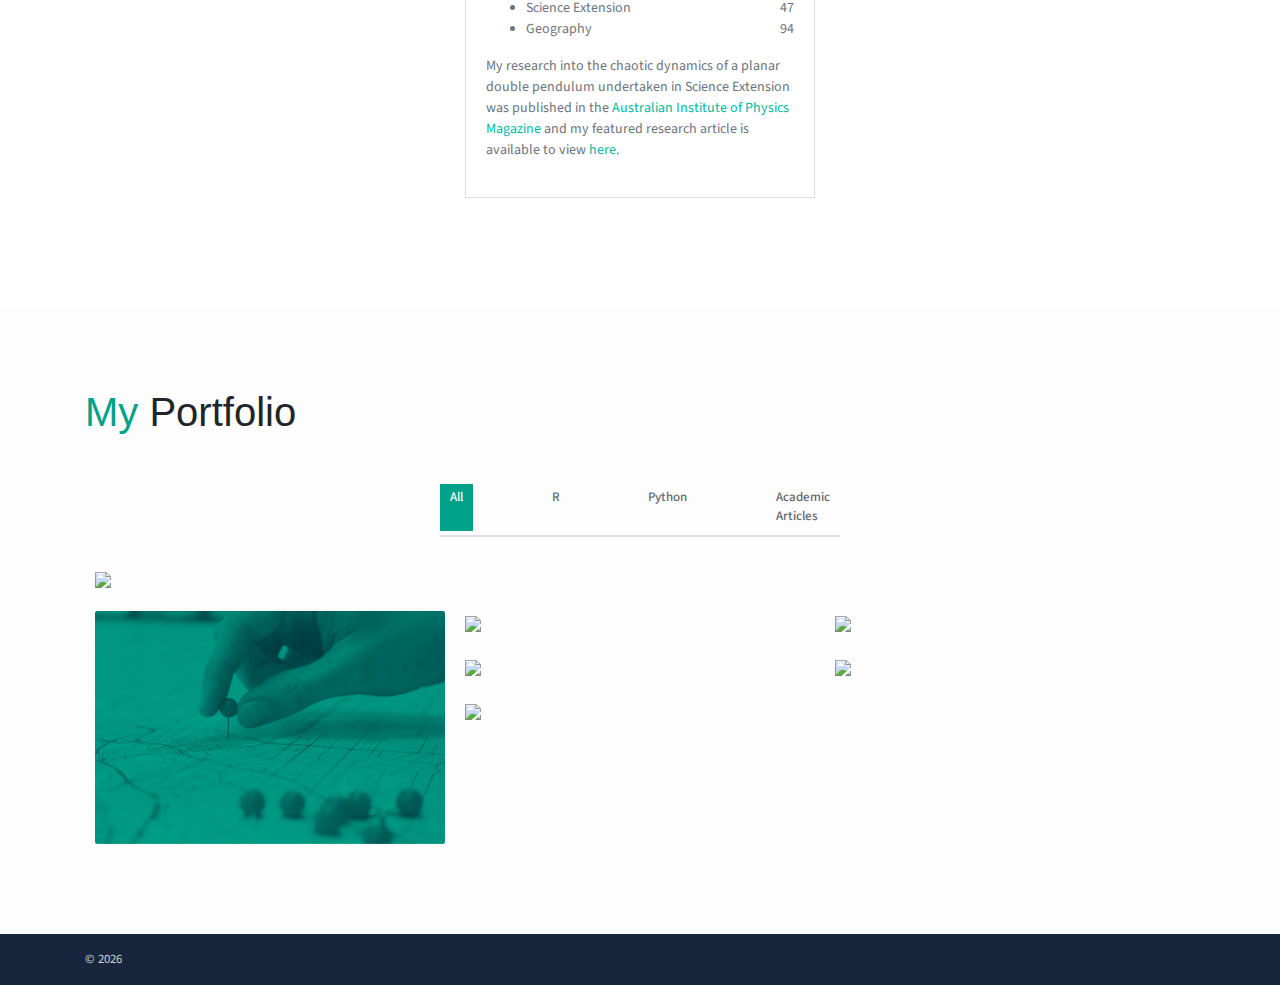
==== commit 9f9a0b73: "fixed missing div" ====
--- a/index.html
+++ b/index.html
@@ -353,6 +353,7 @@
                                 </div> 
                             </div>                         
                         </div>
+                    </div>
                     <div class="portfolio-container">
                         <div class="col-md-6 col-lg-4 r new">
                             <div class="portfolio-item">
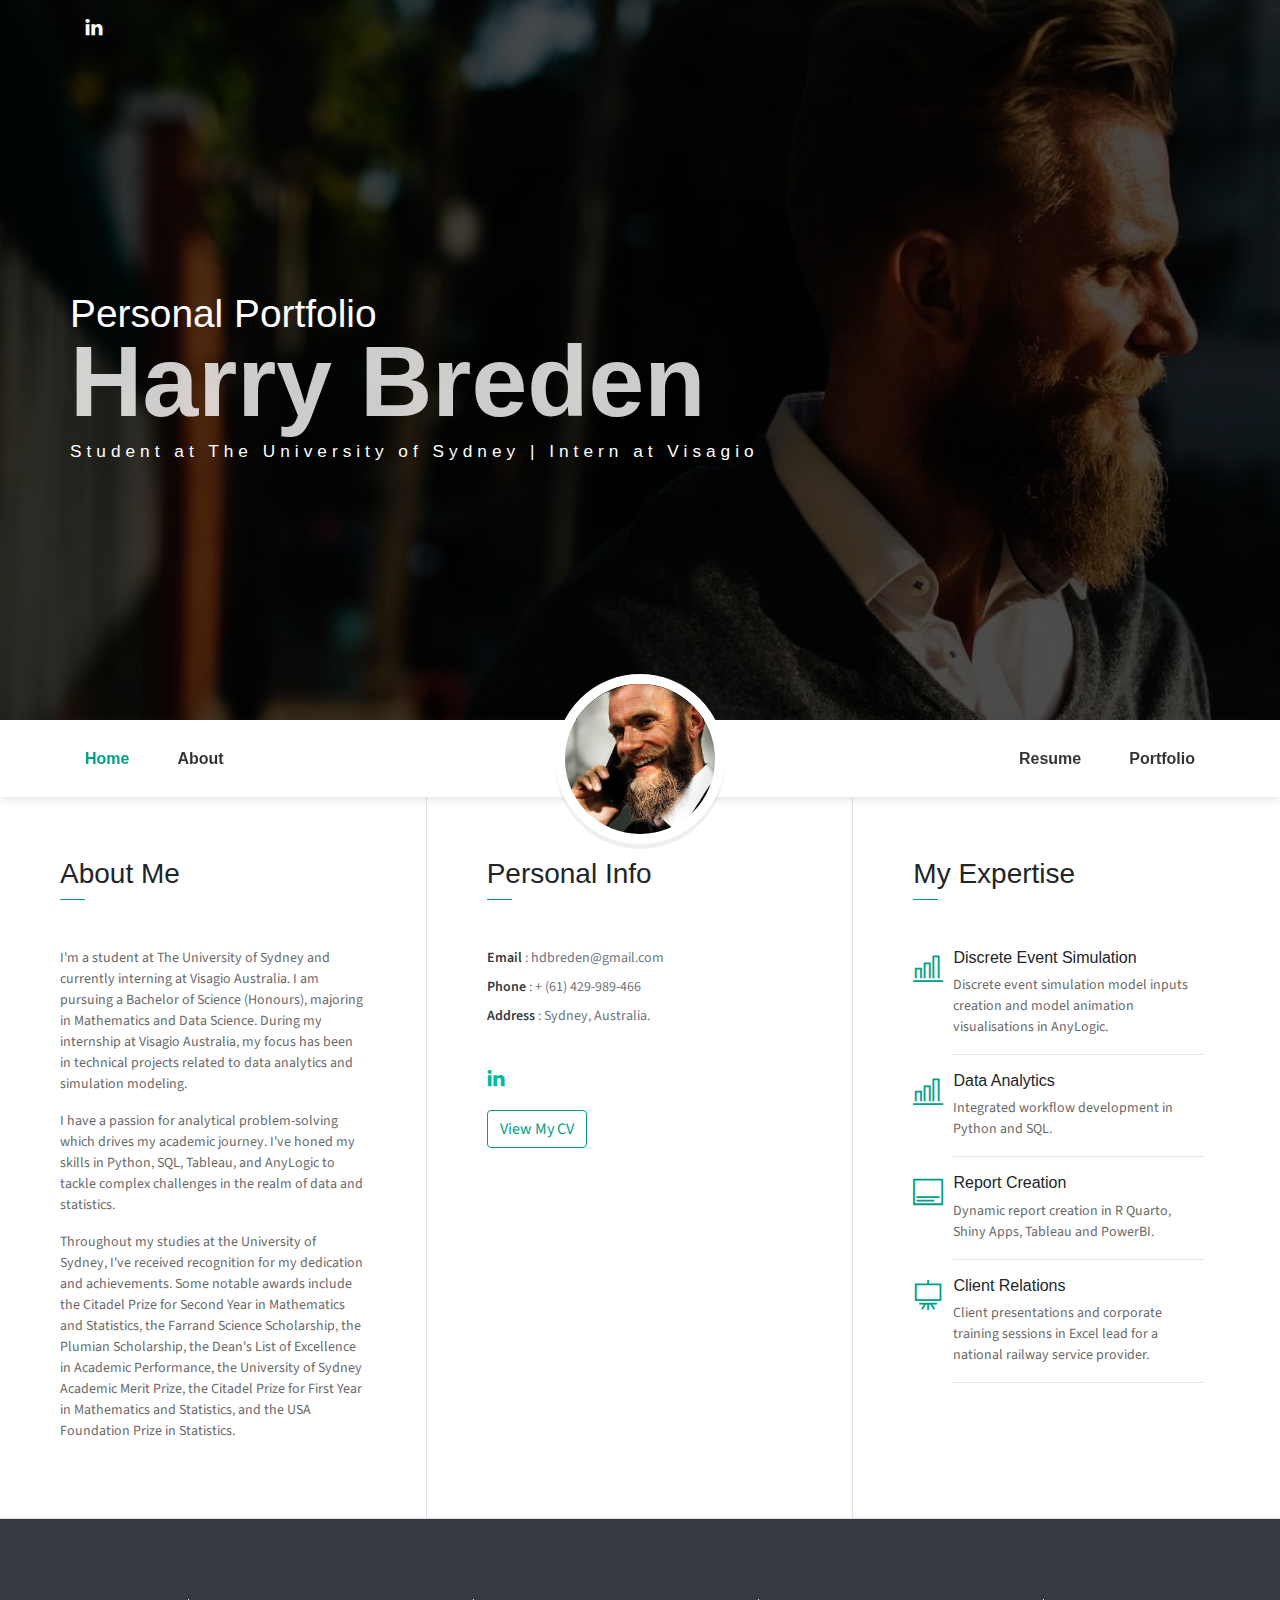
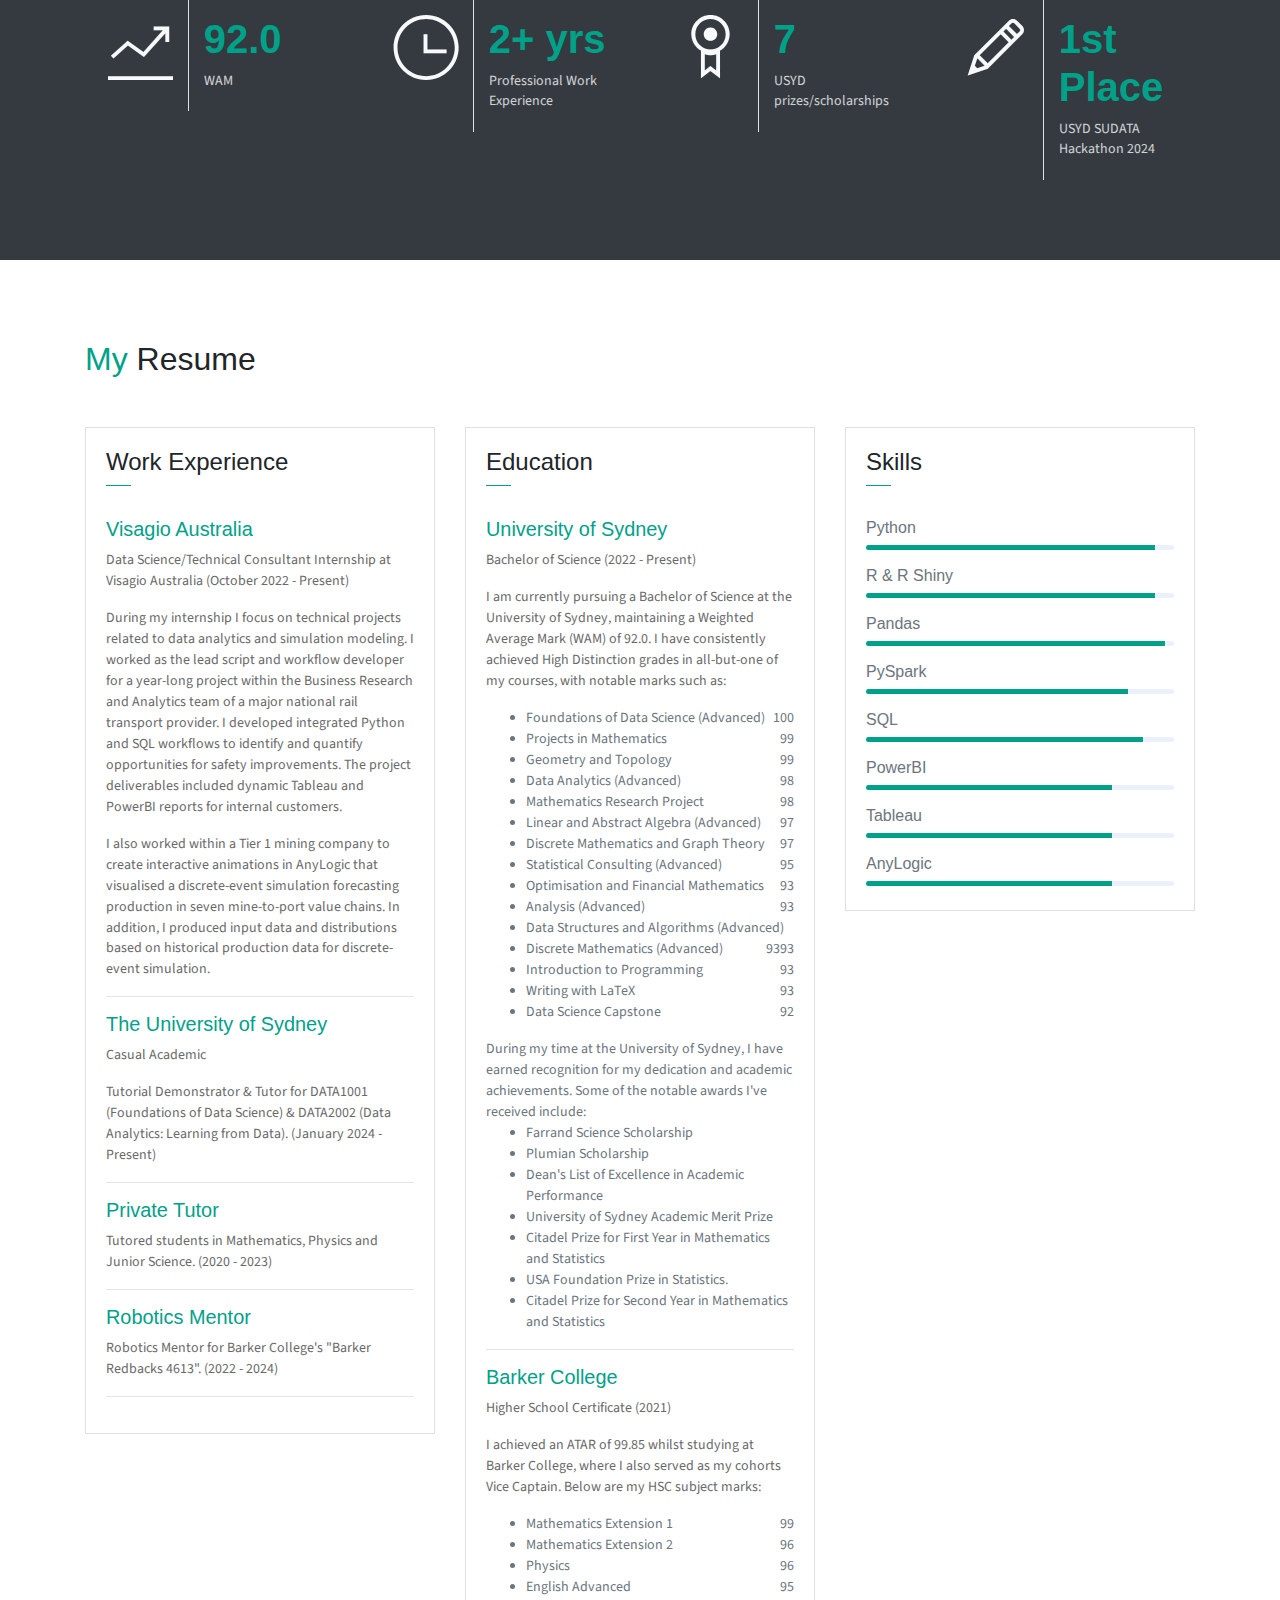
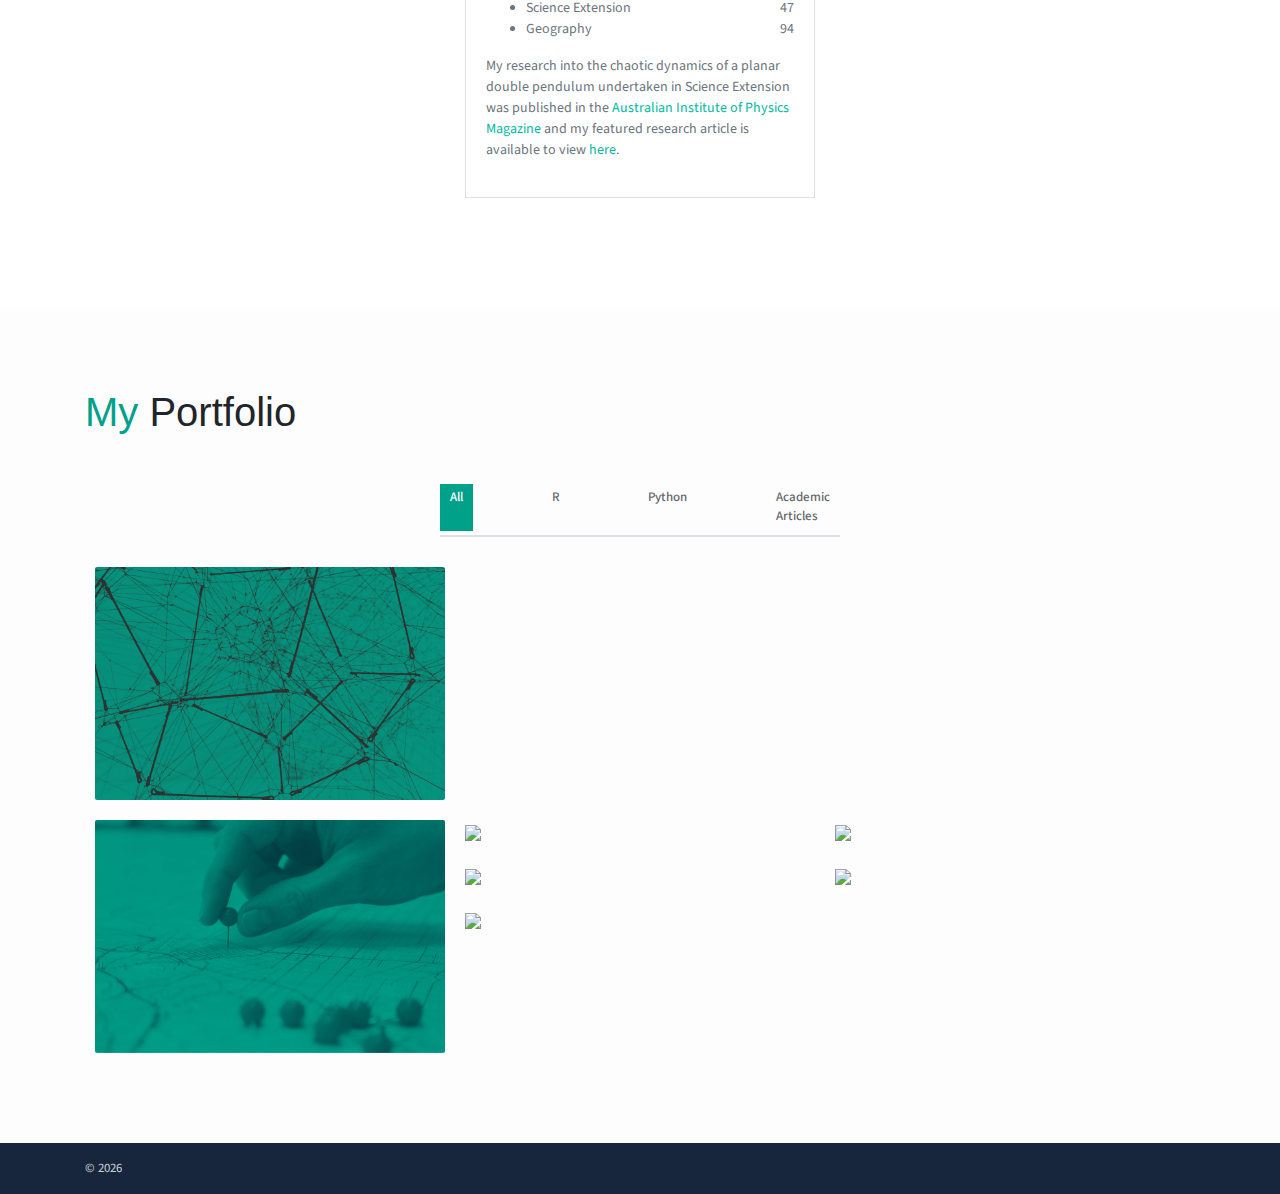
==== commit 1555413c: "changed image" ====
(no text change in the page or its own stylesheets)
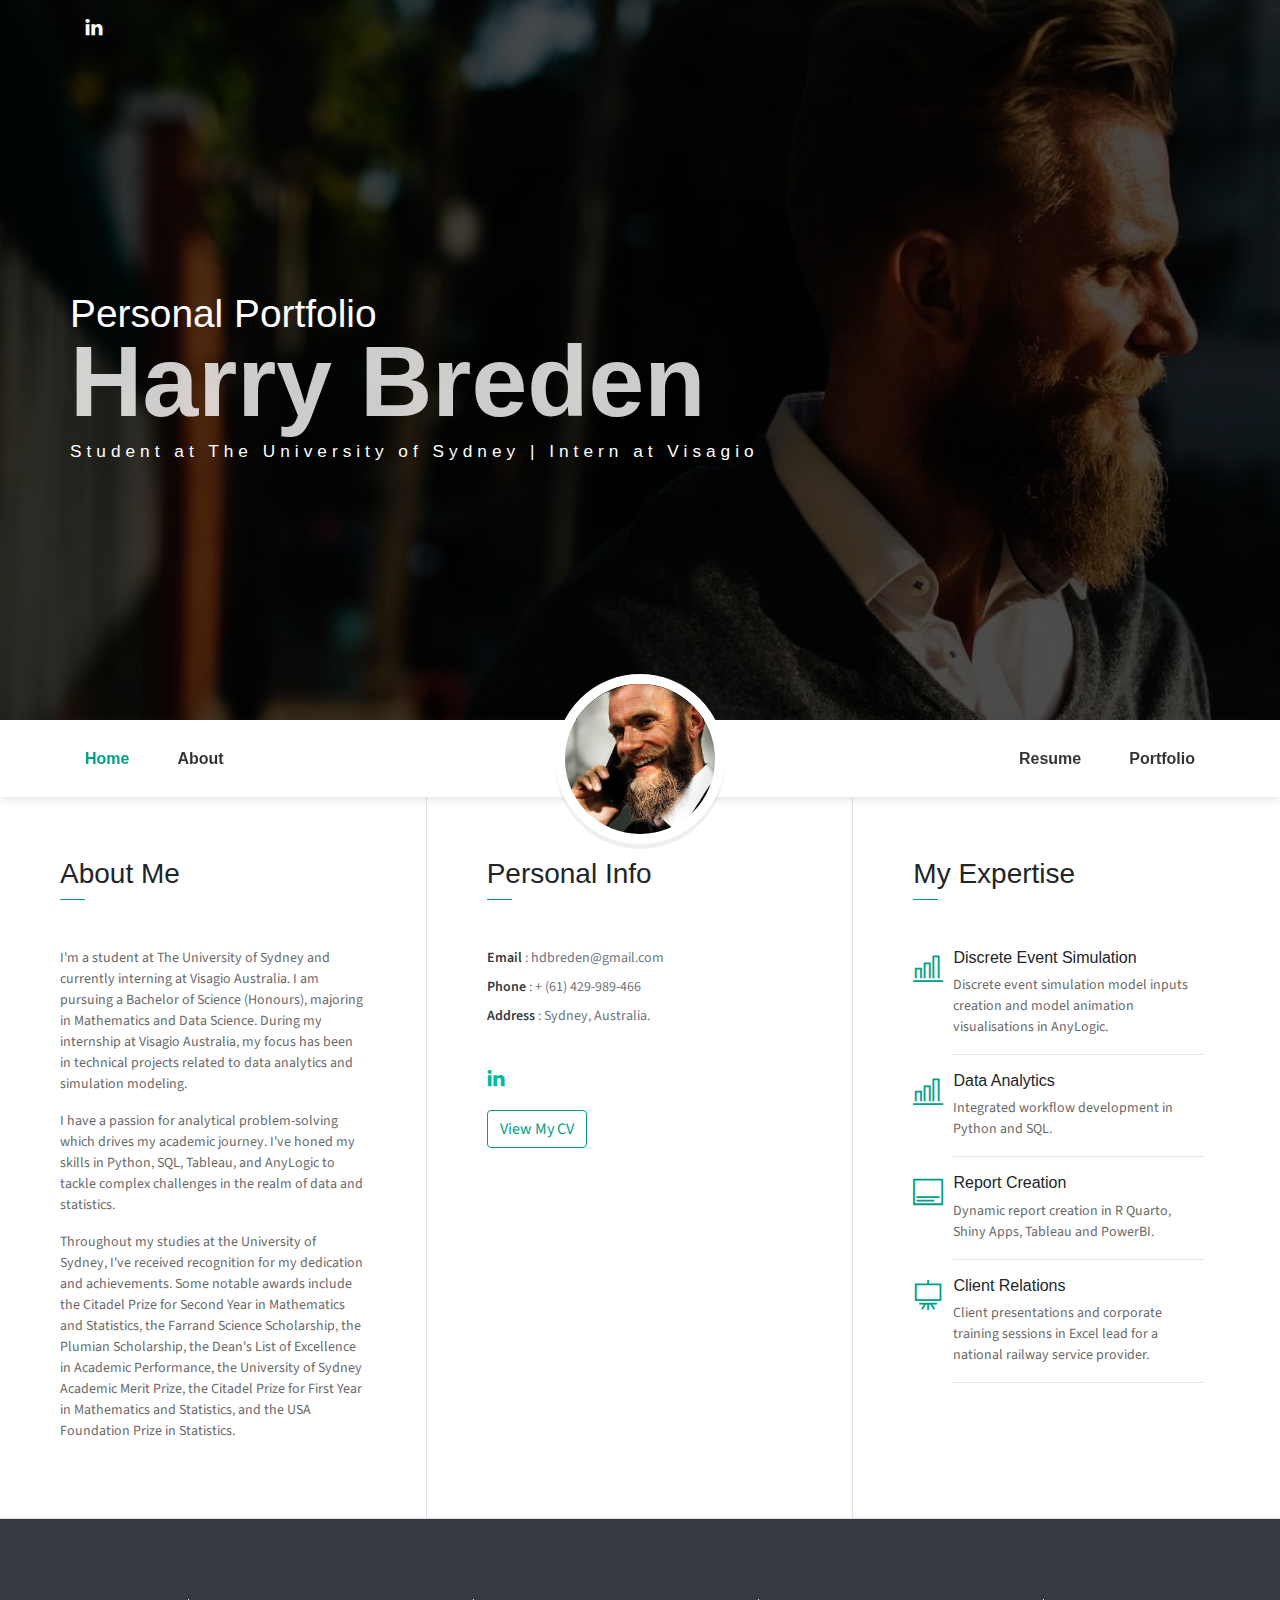
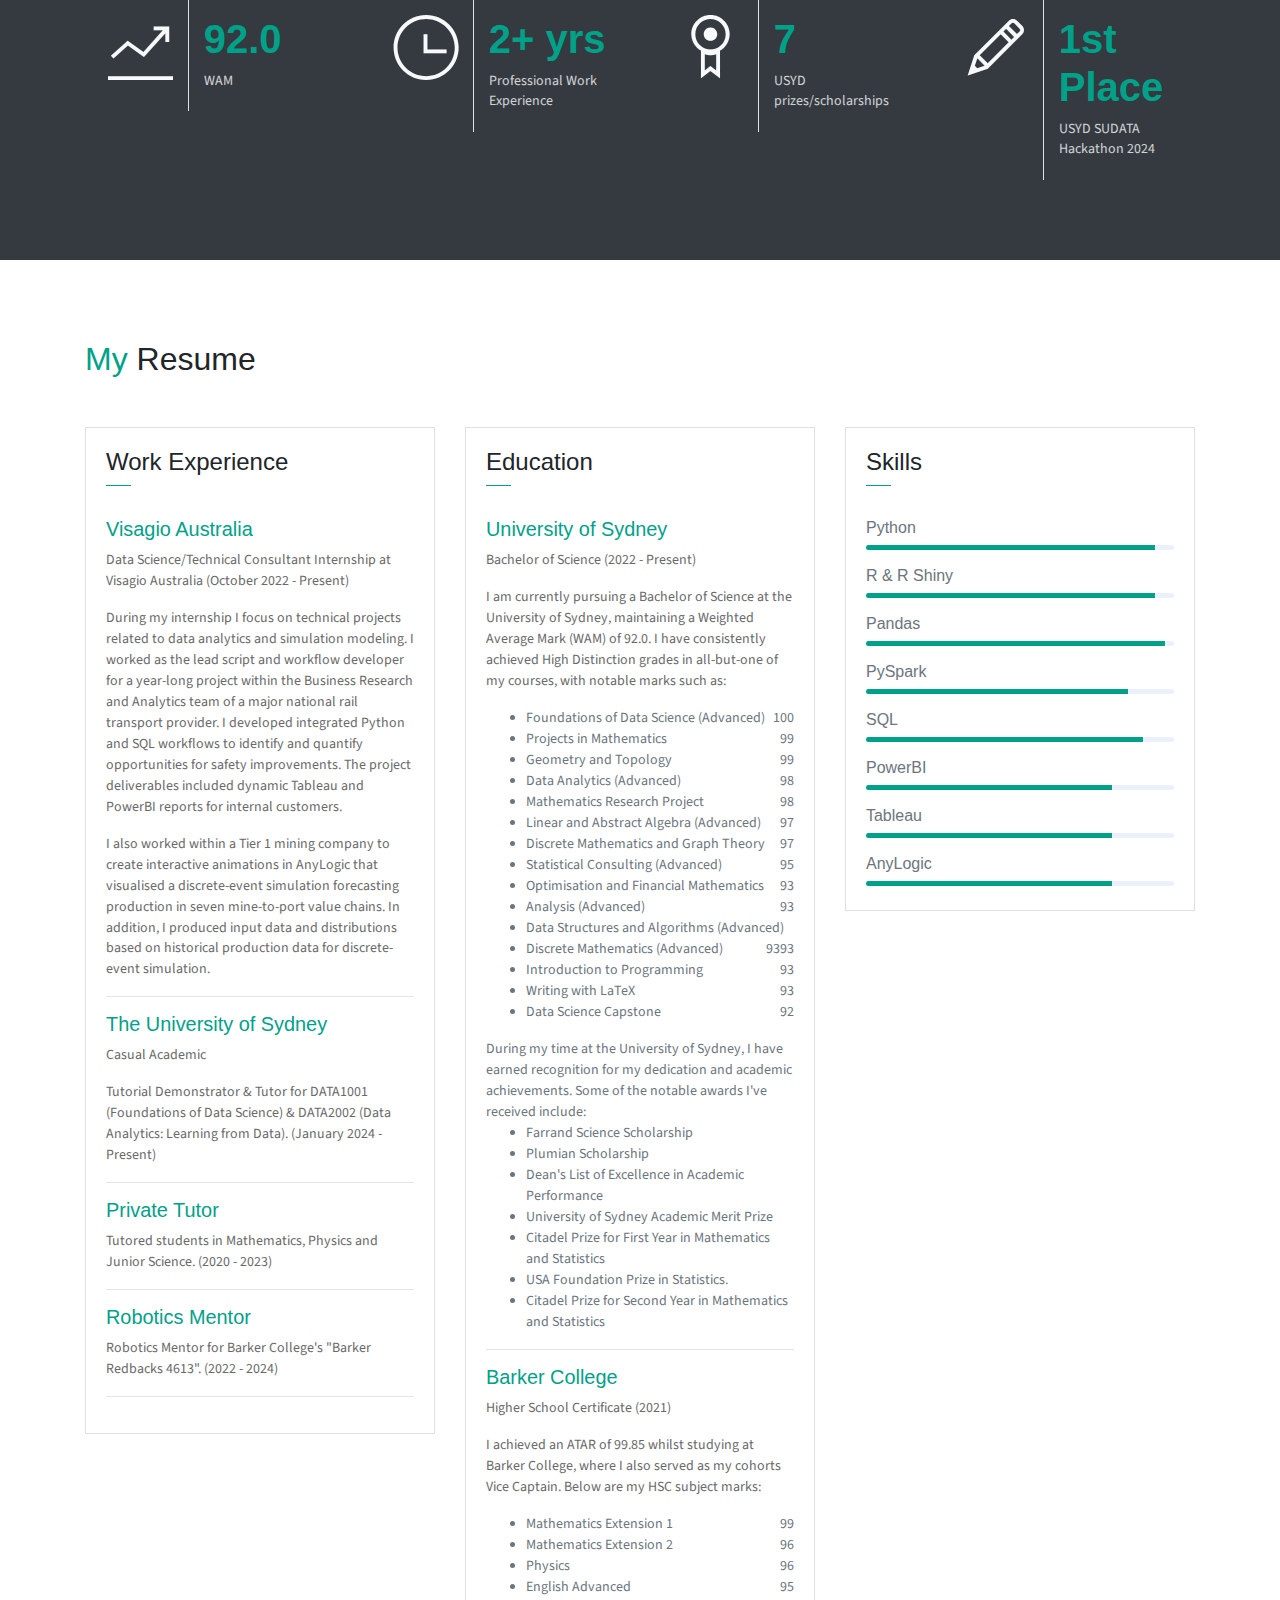
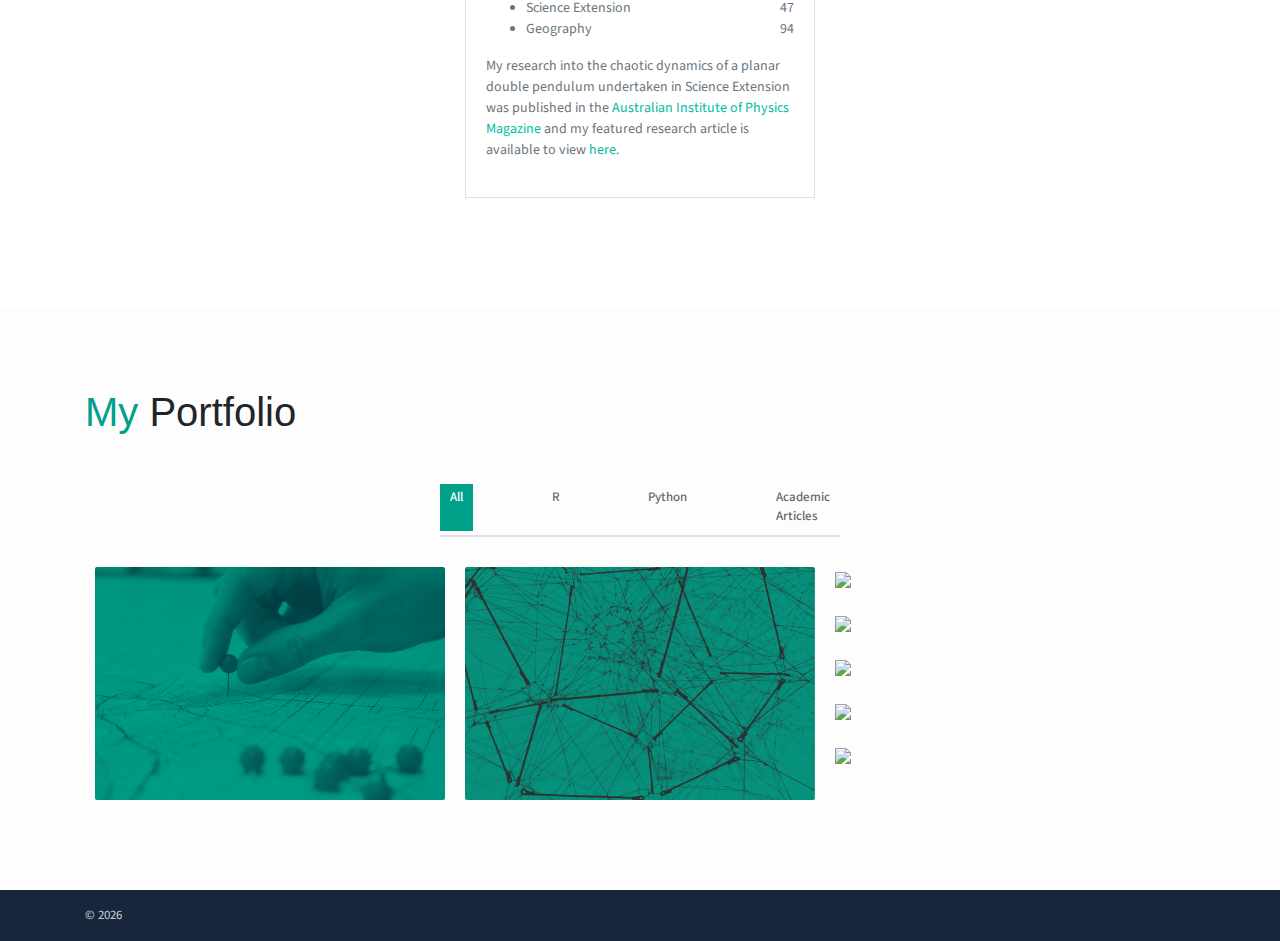
==== commit fa985f5b: "fixed portfolio" ====
--- a/index.html
+++ b/index.html
@@ -341,6 +341,18 @@
                         </a>
                     </div>
                     <div class="portfolio-container">
+                        <div class="col-md-6 col-lg-4 r new">
+                            <div class="portfolio-item">
+                                <img src="assets/imgs/survey.png" class="img-fluid">
+                                <div class="content-holder">
+                                    <a class="img-popup" href="assets/imgs/survey.png"></a>
+                                    <div class="text-holder">
+                                        <h6 class="title">R - Cohort Survey</h6>
+                                        <p class="subtitle">A Statistical Investigation into the Geographic Characteristics of the DATA2X02 Cohort. Report and accompanying R Shiny App available on request.</p>
+                                    </div>
+                                </div> 
+                            </div>                         
+                        </div>
                         <div class="col-md-6 col-lg-4 python new">
                             <div class="portfolio-item">
                                 <img src="assets/imgs/ppi.png" class="img-fluid">
@@ -349,20 +361,6 @@
                                     <div class="text-holder">
                                         <h6 class="title">Python - Yeast PPI Network Analysis</h6>
                                         <p class="subtitle">Mathematical and analytical investigation into the yeast protein-protein interaction network. Report and accompanying Shiny App available on request.</p>
-                                    </div>
-                                </div> 
-                            </div>                         
-                        </div>
-                    </div>
-                    <div class="portfolio-container">
-                        <div class="col-md-6 col-lg-4 r new">
-                            <div class="portfolio-item">
-                                <img src="assets/imgs/survey.png" class="img-fluid">
-                                <div class="content-holder">
-                                    <a class="img-popup" href="assets/imgs/survey.png"></a>
-                                    <div class="text-holder">
-                                        <h6 class="title">R - Cohort Survey</h6>
-                                        <p class="subtitle">A Statistical Investigation into the Geographic Characteristics of the DATA2X02 Cohort. Report and accompanying R Shiny App available on request.</p>
                                     </div>
                                 </div> 
                             </div>                         
